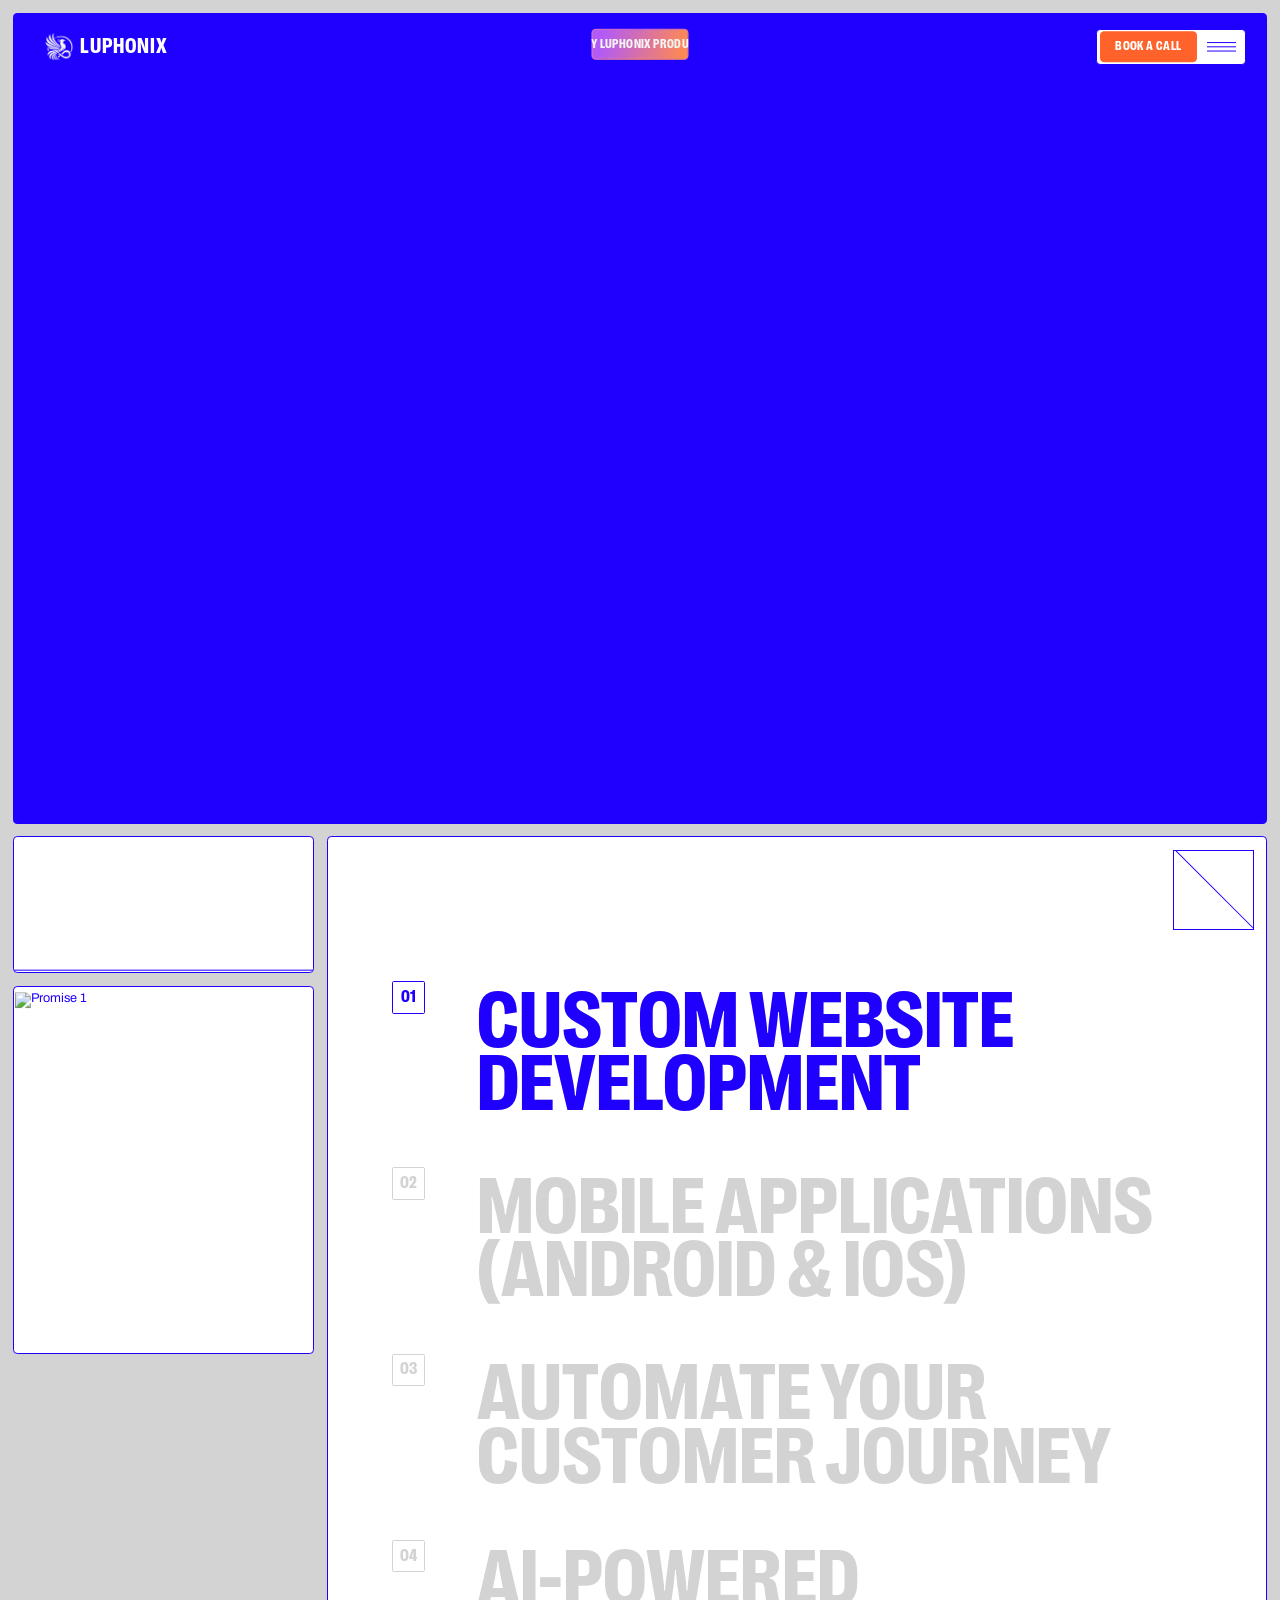
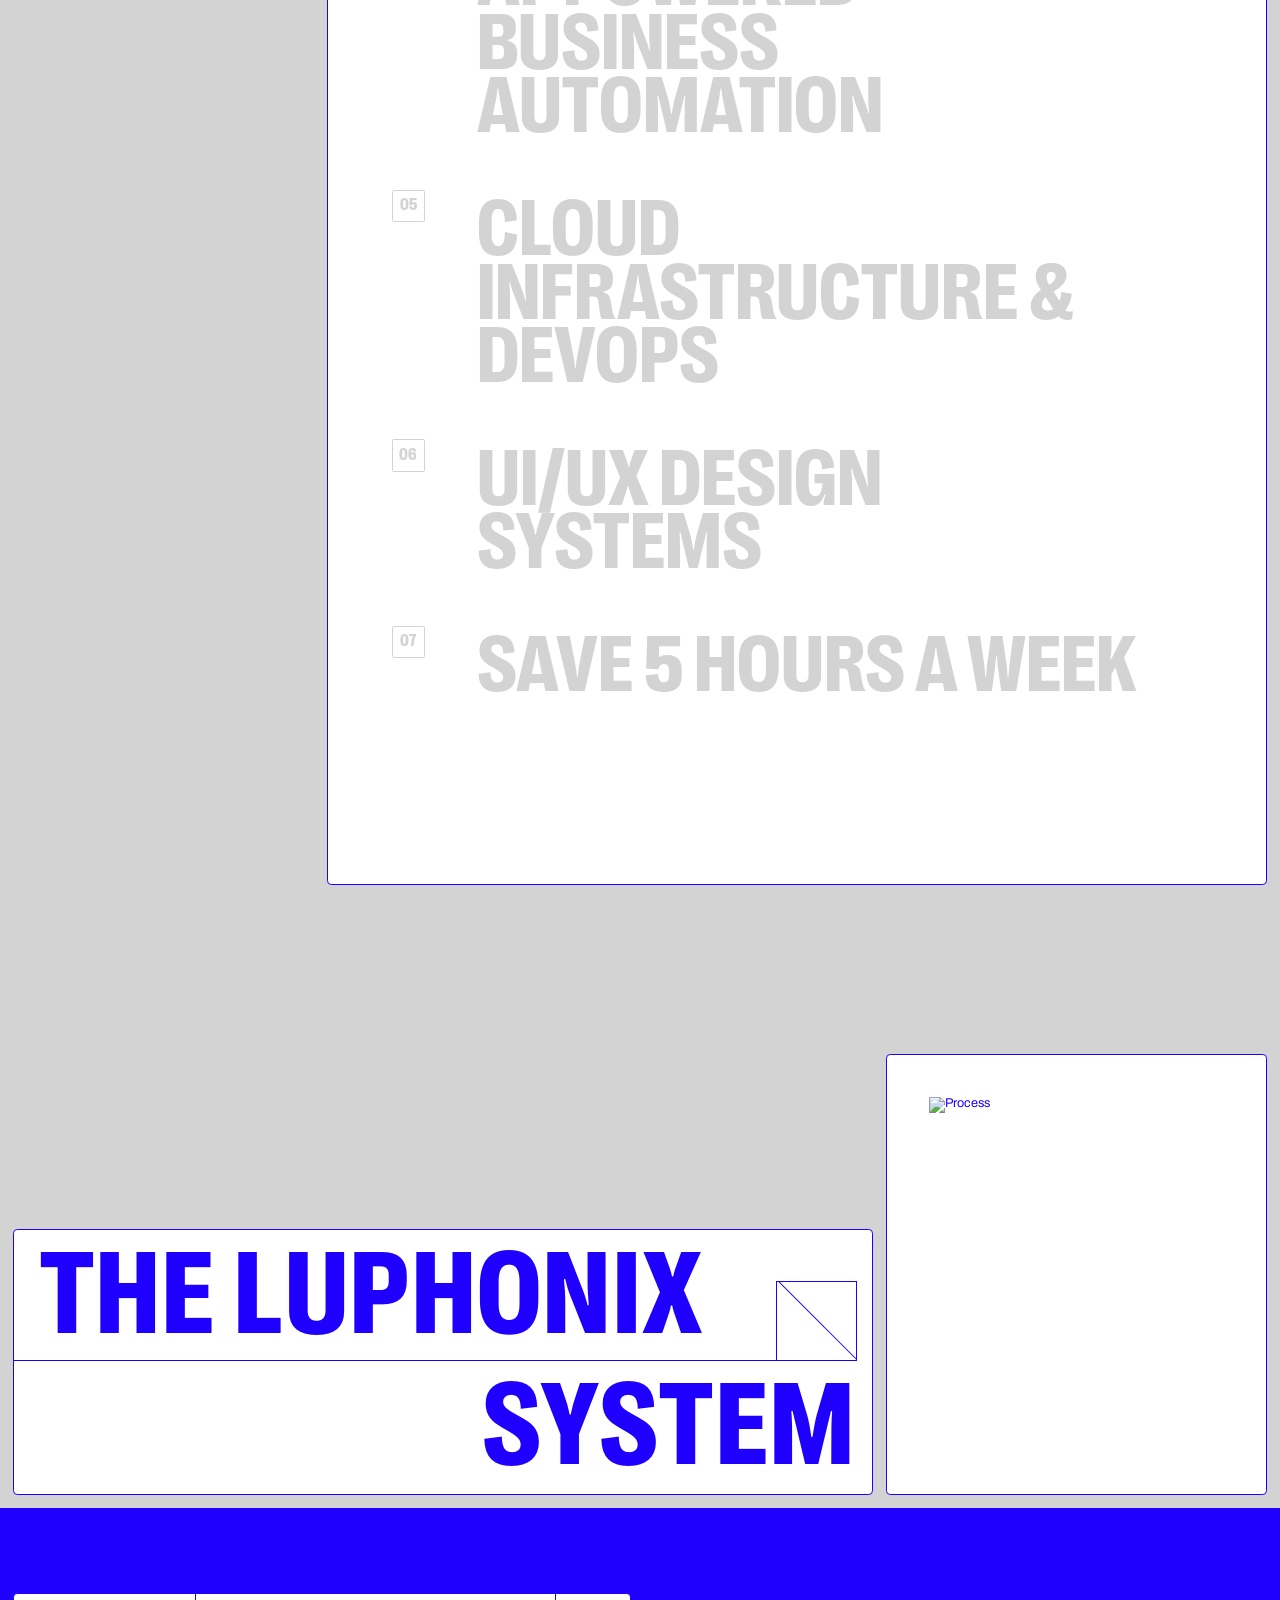
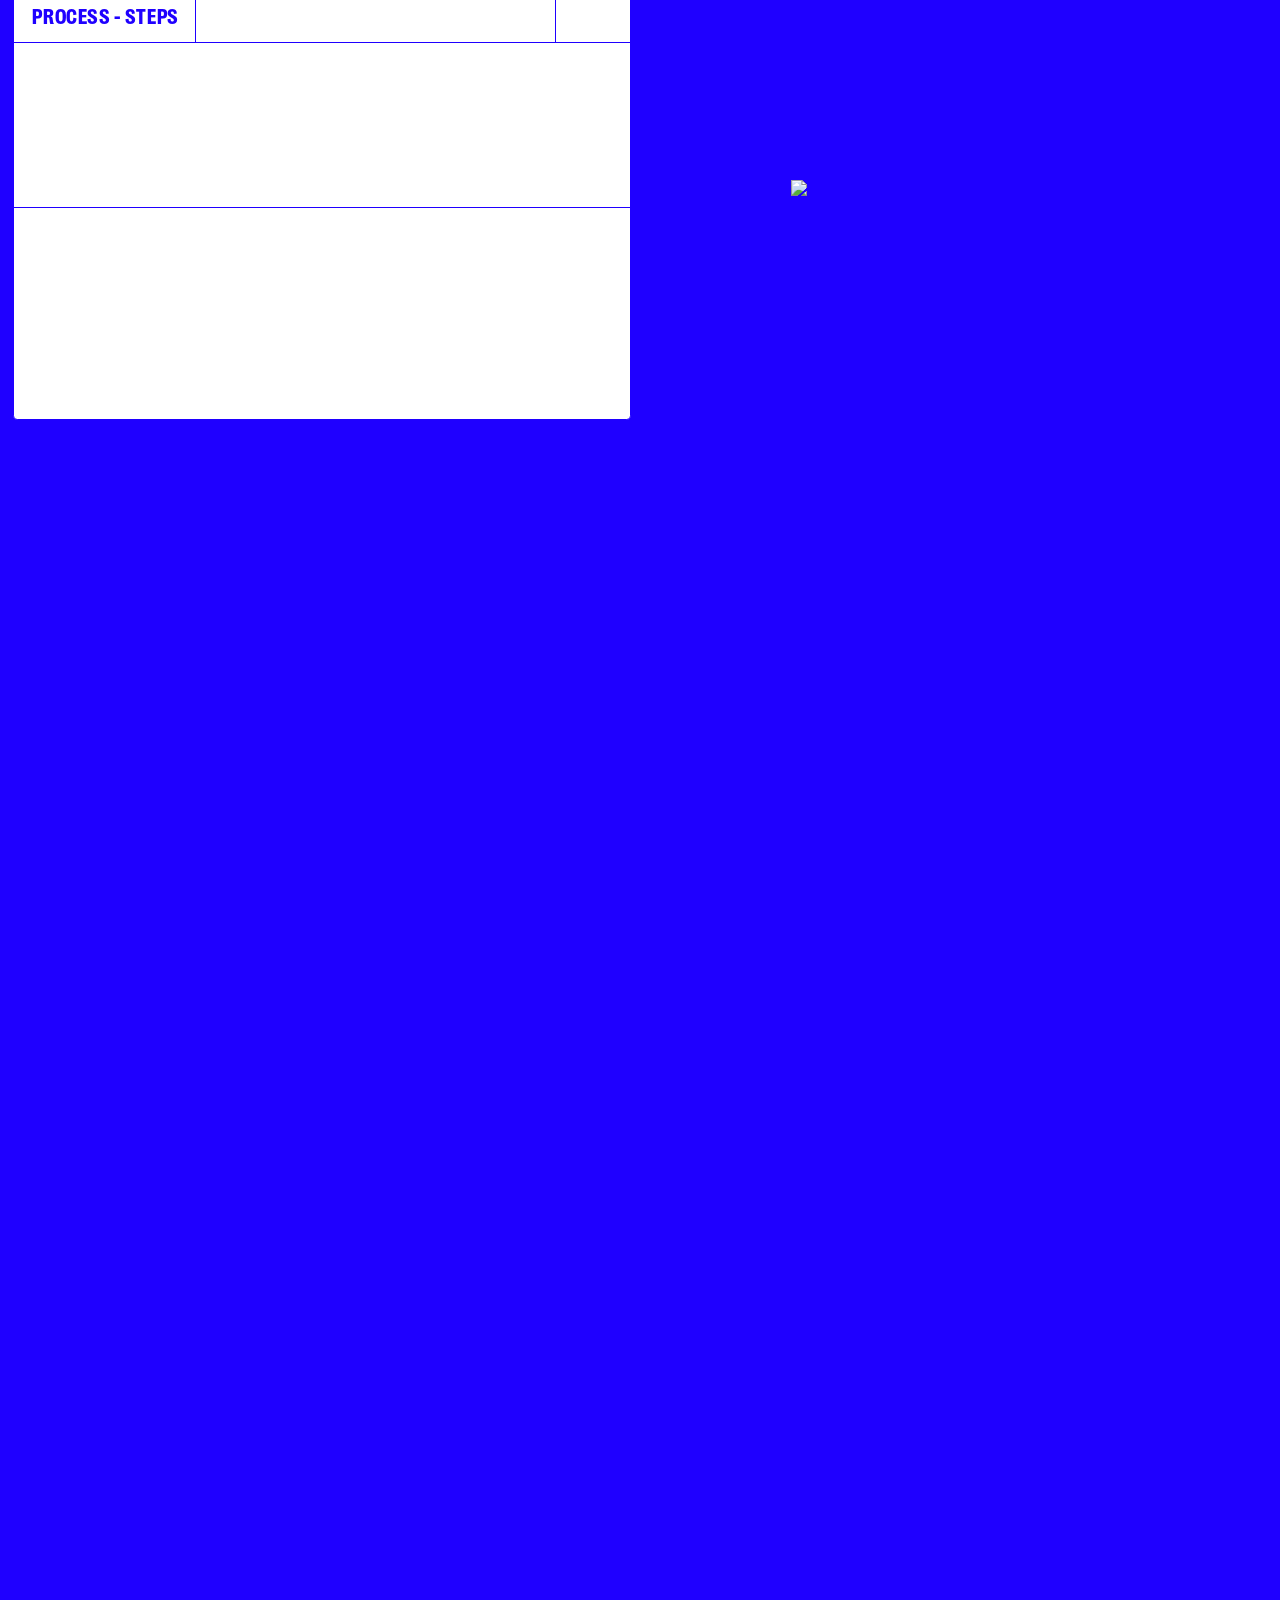
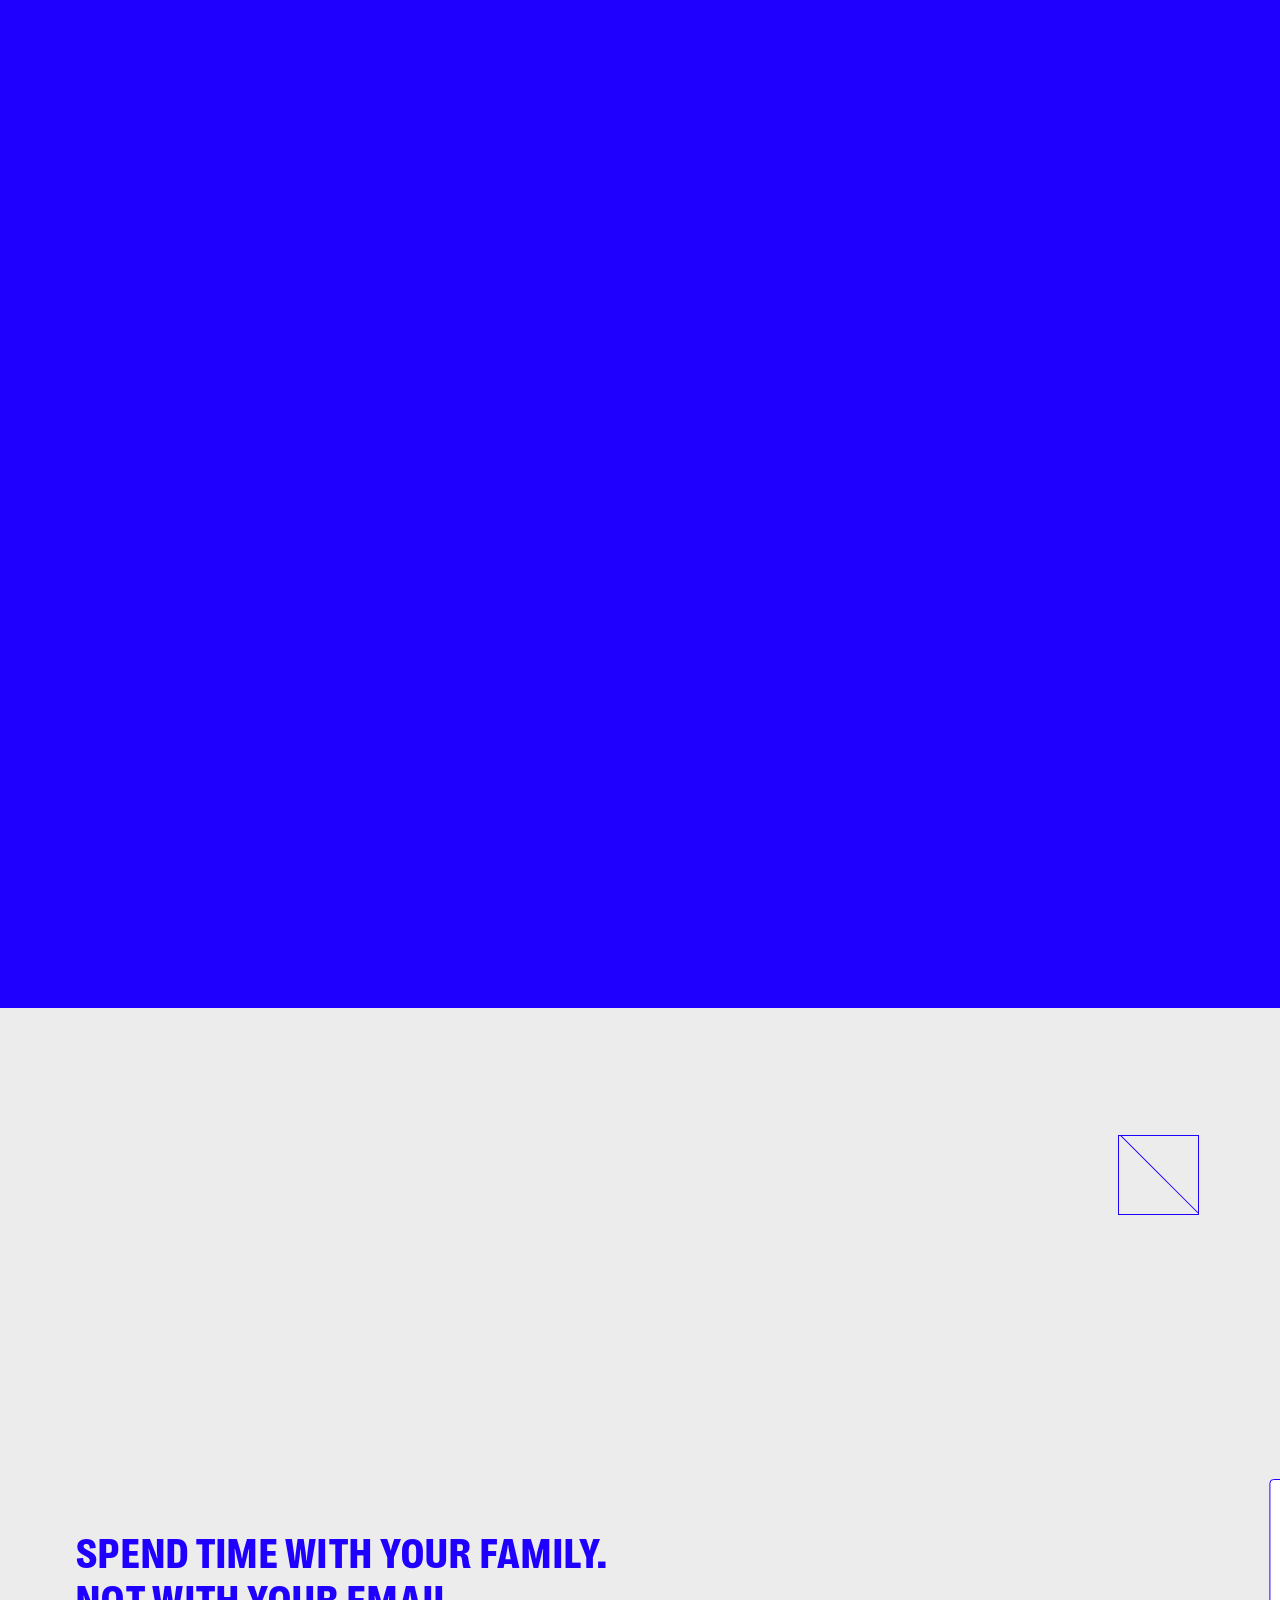
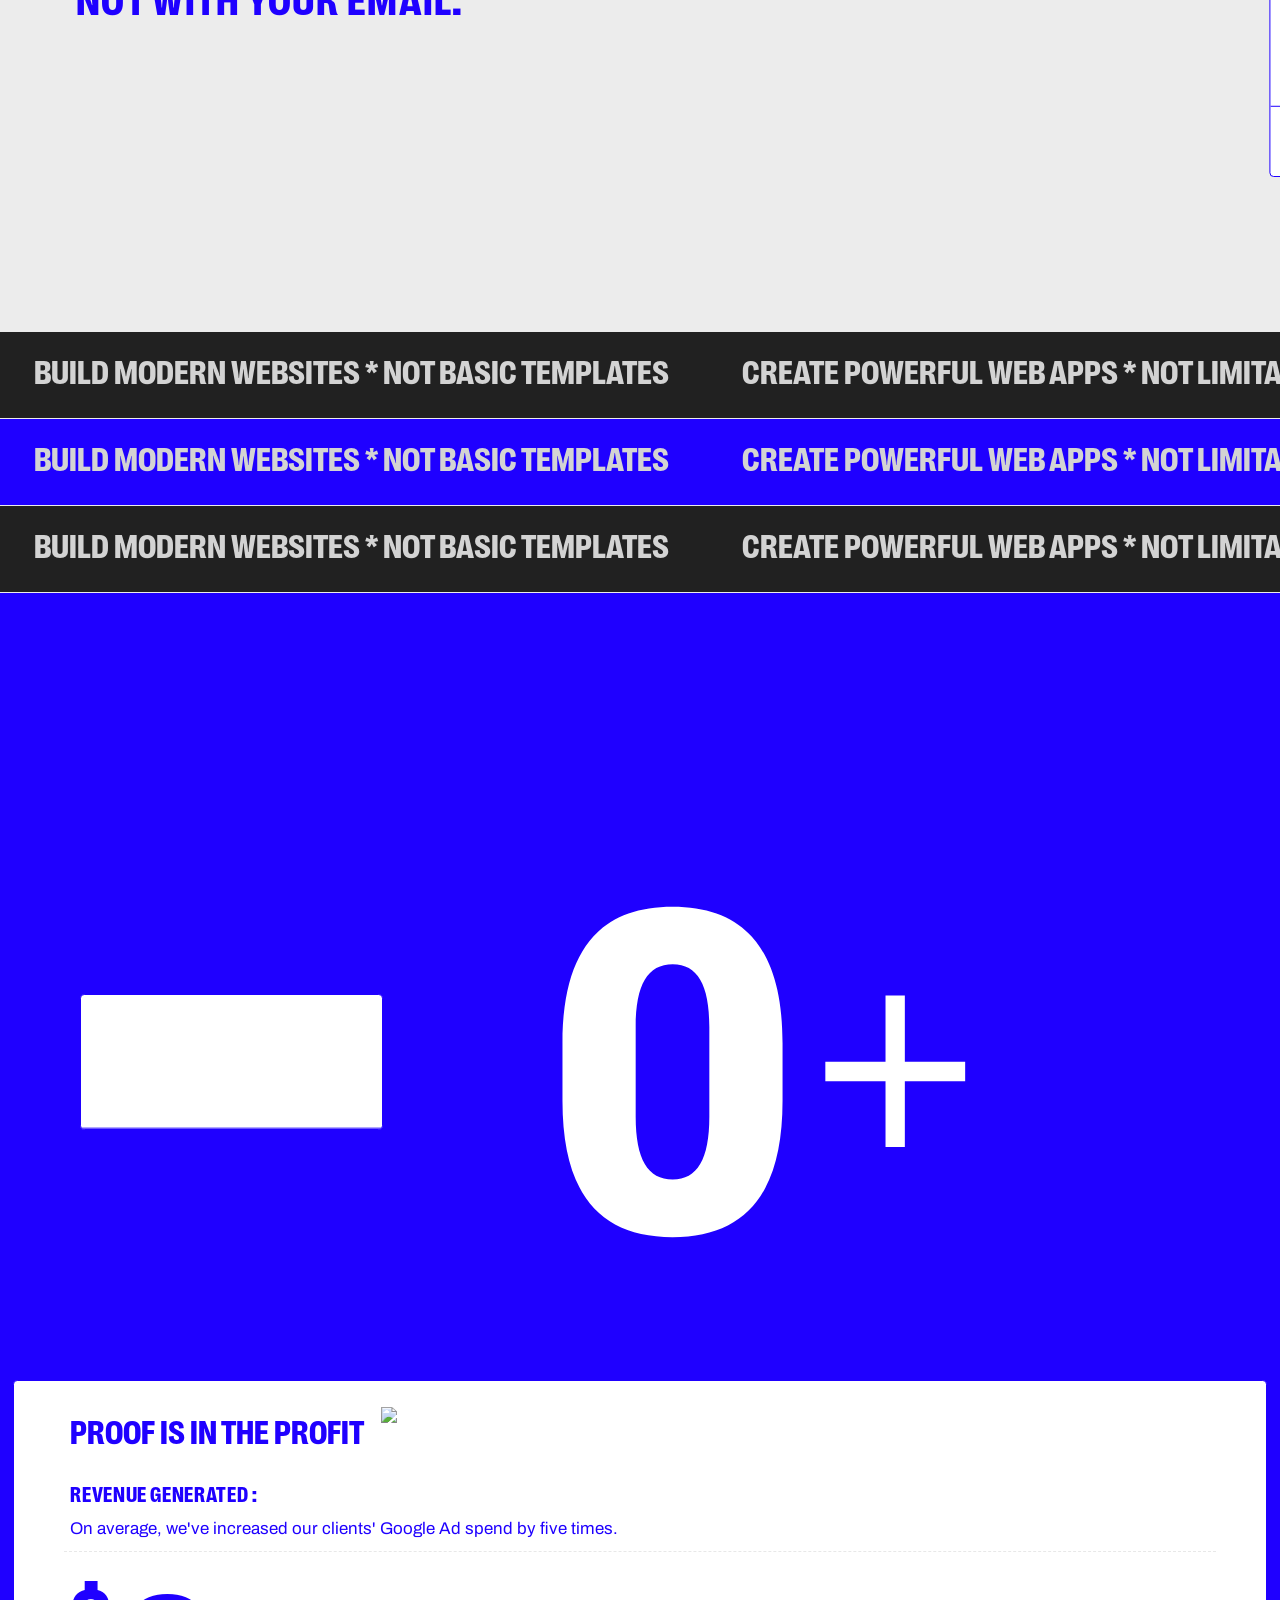
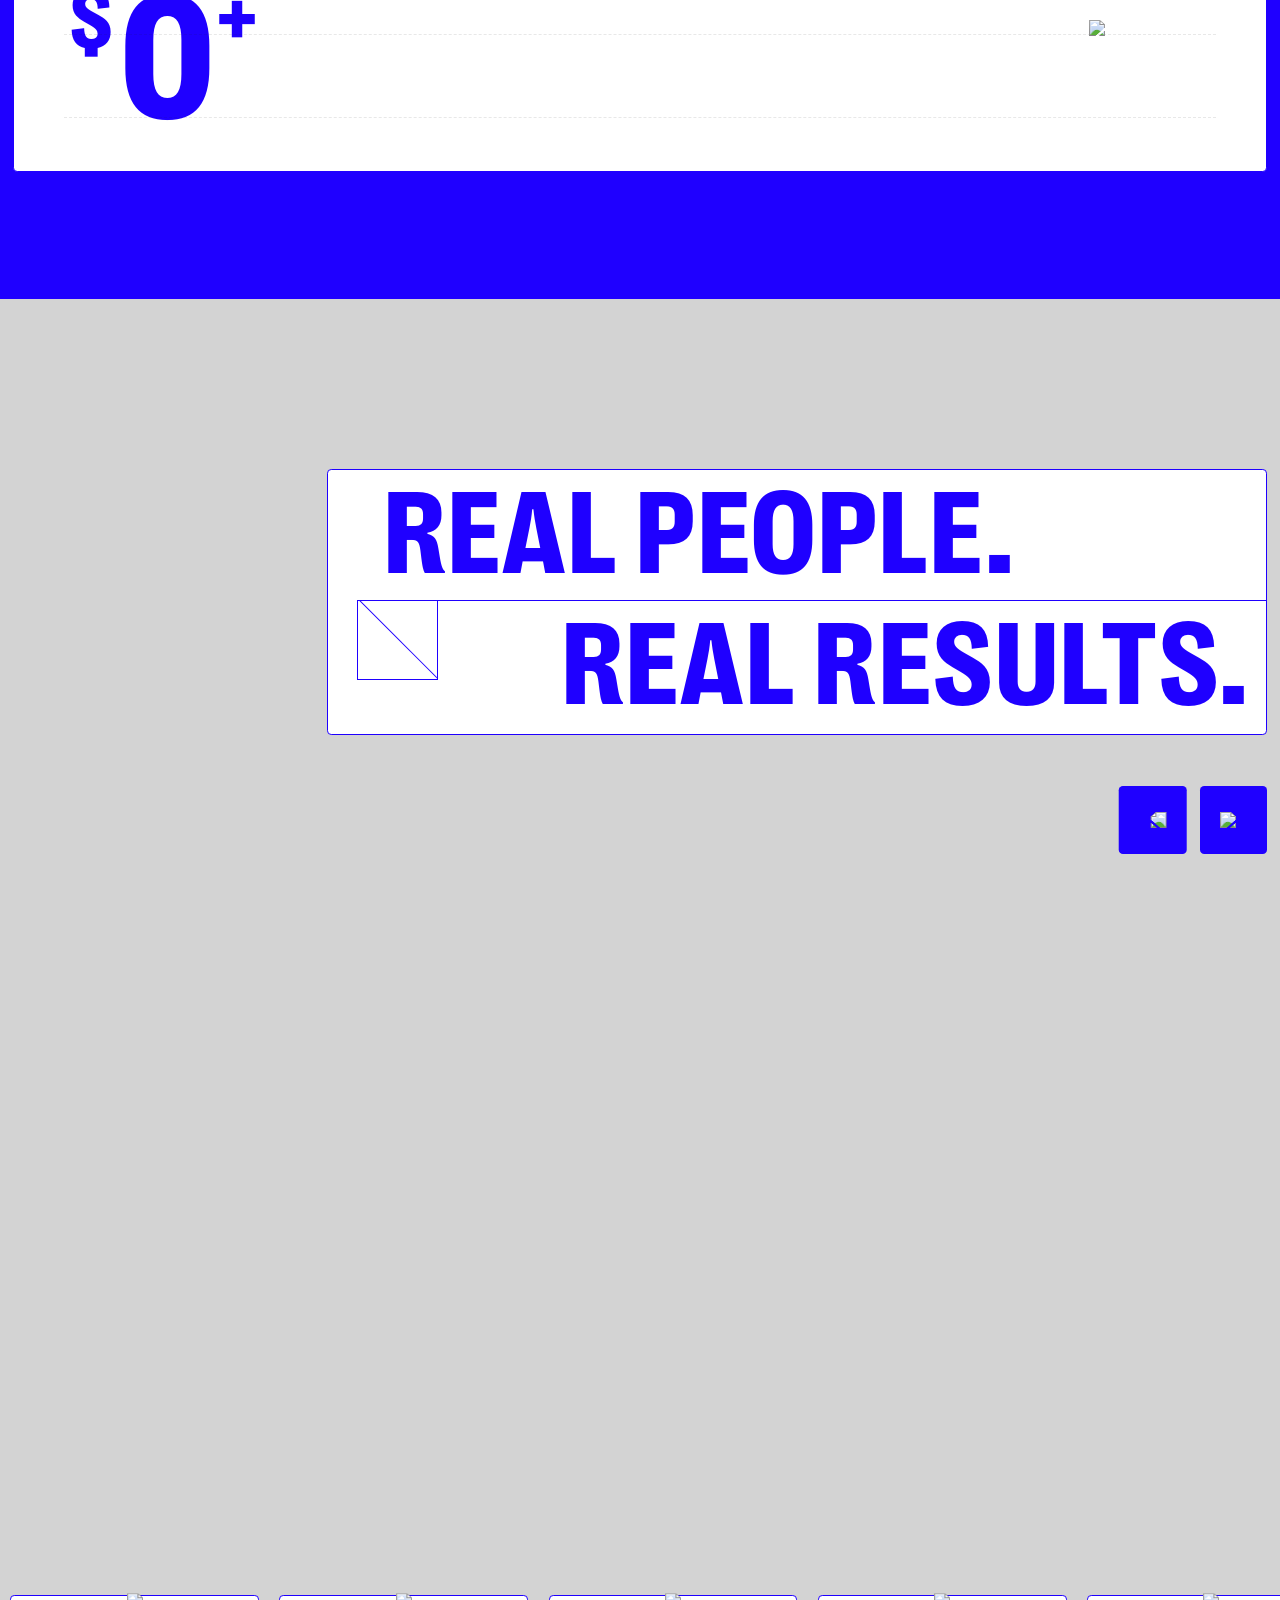
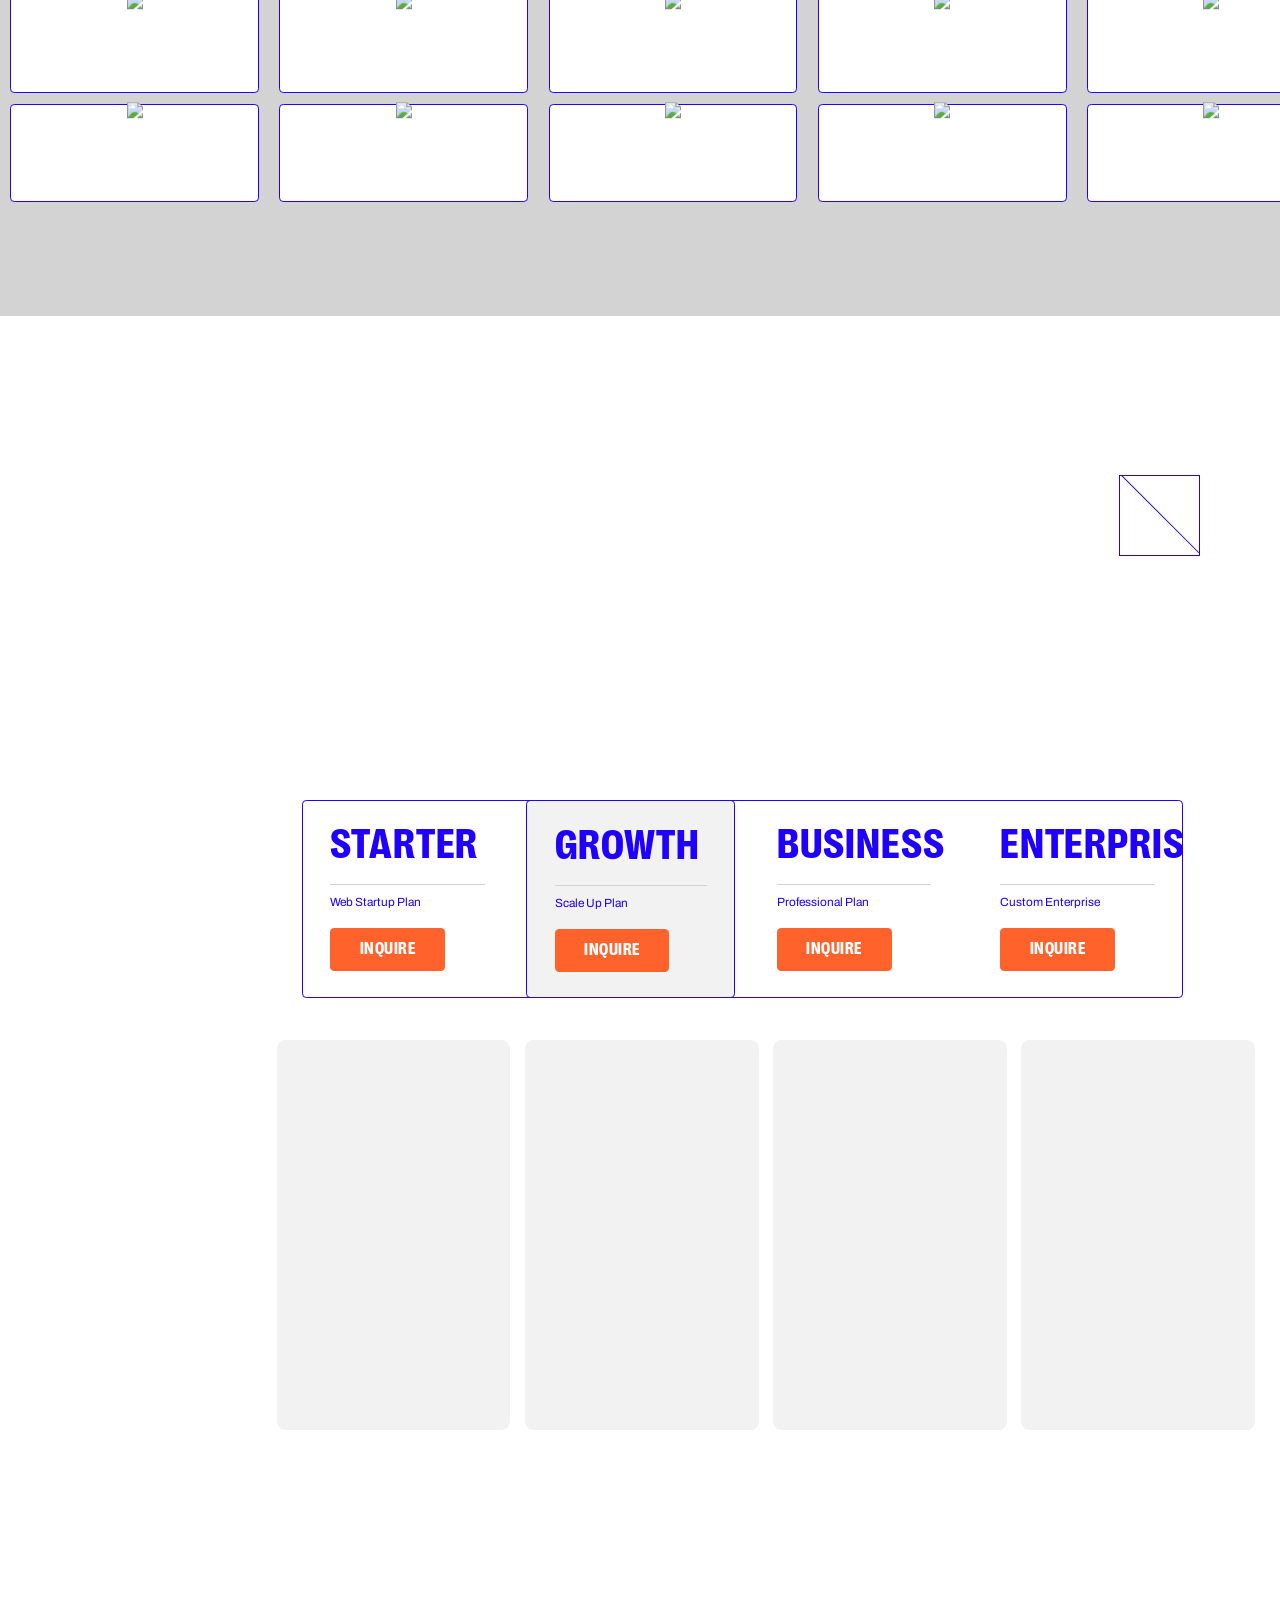
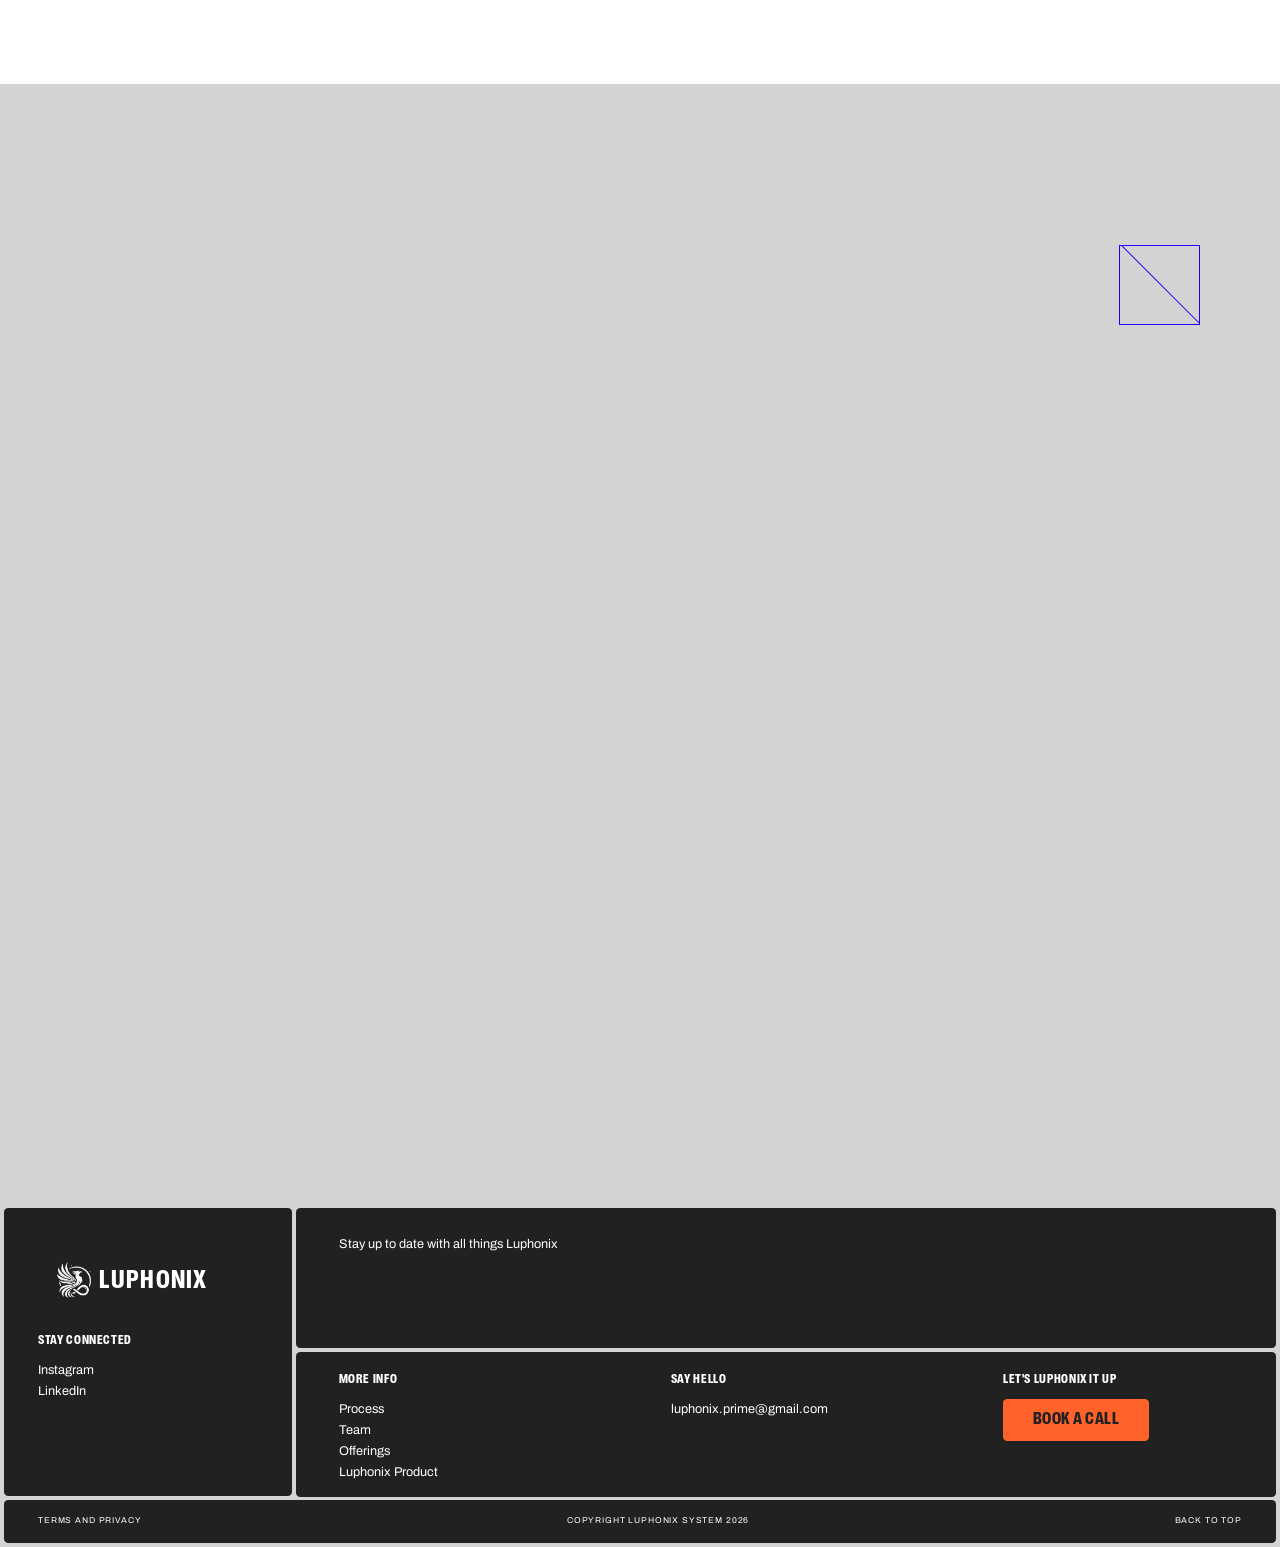
==== index.html @ af08c082 "feat: initialize project structure with core pages, assets, and styling" ====
<!doctype html>
    <html class="bg-grid " lang="en" lang="en" xml:lang="en" xmlns= "http://www.w3.org/1999/xhtml">
<head>

    
        
    



            



  <title>Luphonix - Transform Your Business With Next-Generation Technology | Luphonix</title>
  <meta name="description" content="Automate your marketing with our custom-built CRM systems for clinic owners. The easiest done-for-marketing solution.">

  
  <meta property="og:type" content="website">
  <meta property="og:title" content="Luphonix - Transform Your Business With Next-Generation Technology | Luphonix">
  <meta property="og:description" content="Automate your marketing with our custom-built CRM systems for clinic owners. The easiest done-for-marketing solution.">
  <meta property="og:url" content="https://luphonix.com/index.html">
  <meta property="og:site_name" content="Luphonix">

  
    
    
    <meta property="og:image" content="https://patch-system.transforms.svdcdn.com/production/Screenshot-2024-05-22-at-1.44.33-PM.png?w=1200&amp;h=627&amp;q=85&amp;fm=jpg&amp;fit=crop&amp;dm=1727707149&amp;s=a5a701bd5b53584c1eb2e0b7a4a9bc9f">
    <meta property="og:image:secure_url" content="https://patch-system.transforms.svdcdn.com/production/Screenshot-2024-05-22-at-1.44.33-PM.png?w=1200&amp;h=627&amp;q=85&amp;fm=jpg&amp;fit=crop&amp;dm=1727707149&amp;s=a5a701bd5b53584c1eb2e0b7a4a9bc9f">


  
  <meta name="twitter:site" content="">
  <meta name="twitter:card" content="summary_large_image">
  <meta name="twitter:title" content="Luphonix - Transform Your Business With Next-Generation Technology | Luphonix">
  <meta name="twitter:description" content="Automate your marketing with our custom-built CRM systems for clinic owners. The easiest done-for-marketing solution.">

  
    
    
    <meta name="twitter:image" content="https://patch-system.transforms.svdcdn.com/production/Screenshot-2024-05-22-at-1.44.33-PM.png?w=1200&amp;h=1200&amp;q=85&amp;fm=jpg&amp;fit=crop&amp;dm=1727707149&amp;s=b97983d23c1685536a2b9d74957be0c3">
    <meta name="twitter:image:width" content="600">
    <meta name="twitter:image:height" content="600">

      
    
    <meta charset="utf-8">
    <meta http-equiv="x-ua-compatible" content="ie=edge">
        <meta name="viewport" content="width=device-width, initial-scale=1, user-scalable=no">

    <meta name="mobile-web-app-capable" content="yes">

    <meta name="google" content="notranslate">

    <link rel="preload" href="script.js" as="script">
    <link rel="preload" href="style.css" as="style">



     
    
<link type="image/png" href="https://patch-system.transforms.svdcdn.com/production/favicon.png?w=48&amp;h=48&amp;q=100&amp;fm=png&amp;fit=crop&amp;dm=1727707153&amp;s=8b1e73c9df56fa718ed1a114ec0cb785" rel="icon" sizes="48x48">
<link type="image/png" href="https://patch-system.transforms.svdcdn.com/production/favicon.png?w=32&amp;h=32&amp;q=100&amp;fm=png&amp;fit=crop&amp;dm=1727707153&amp;s=fcfebbe00e4380bf50d7128fd5856c62" rel="icon" sizes="32x32">
<link type="image/png" href="https://patch-system.transforms.svdcdn.com/production/favicon.png?w=16&amp;h=16&amp;q=100&amp;fm=png&amp;fit=crop&amp;dm=1727707153&amp;s=84f85126a7405c6921888be42cc75147" rel="icon" sizes="16x16">


    <link rel="stylesheet" type="text/css" href="style.css">
    
    <link rel="preconnect" href="https://fonts.googleapis.com">
    <link rel="preconnect" href="https://fonts.gstatic.com" crossorigin>
    <link href="https://fonts.googleapis.com/css2?family=Archivo:wght@100..900&display=swap" rel="stylesheet">
  
    
                        
</head>
<body>

  

  <div id="top"></div>
  <div id="container">
    

<nav class="nav" id="nav" data-show-dropdown="">

  <div class="nav__overlay" id="nav-overlay"></div>

  <div class="nav__bar" id="nav-bar">
    <div class="nav__barBg"></div>
    <a class="nav__logo" href="index.html" style="font-family: 'PP Right', sans-serif; font-size: 2.5rem; font-weight: bold; color: inherit; text-decoration: none; text-transform: uppercase; letter-spacing: 0.05em; display: inline-flex; align-items: center;"><img src="logo (6).png" alt="Luphonix Logo" style="height: 3.5rem; margin-right: 0.75rem; object-fit: contain;"/>Luphonix</a>
    <a class="nav__aiLogo" href="ai.html" style="font-family: 'PP Right', sans-serif; font-size: 2.5rem; font-weight: bold; color: inherit; text-decoration: none; text-transform: uppercase; letter-spacing: 0.05em; display: inline-flex; align-items: center;"><img src="logo (6).png" alt="Luphonix Logo" style="height: 3.5rem; margin-right: 0.75rem; object-fit: contain;"/>Luphonix Product</a>
    
    
        <a href="contact.html" class="button nav__ctaButton" >
        <span class="button__inner">Book a Call</span>
        <span class="button__inner">Book a Call</span>
    </a>

        <a href="contact.html" class="button nav__ctaButton nav__ctaButton--ai" >
        <span class="button__inner">Book a Demo</span>
        <span class="button__inner">Book a Demo</span>
    </a>

    
    <span class="nav__toggle" id="nav-toggle">
      <span></span>
      <span></span>
      <span></span>
    </span>
    
  </div>

        <div class="nav__pageToggle is-visible is-cta" id="nav-page-toggle">
                <a href="ai.html" class="button nav__pageCta nav__ctaButton button--ai" >
        <span class="button__inner">Try Luphonix Product</span>
        <span class="button__inner">Try Luphonix Product</span>
    </a>

    </div>
    

  <div class="nav__menuBg"></div>

  <div class="nav__menu">

    <span class="nav__linksHeader">Home</span>
    <div class="nav__menuLinks">
              <a href="index.html#top" class="nav__menuLink"><span>What we do</span></a>
              <a href="index.html#process" class="nav__menuLink"><span>Process</span></a>
              <a href="index.html#case-studies" class="nav__menuLink"><span>Case Studies</span></a>
              <a href="index.html#offerings" class="nav__menuLink"><span>Services</span></a>
          </div>

    <span class="nav__linksHeader">See more</span>
    <div class="nav__extraLinks">
              <a href="why-luphonix.html" class="nav__extraLink"><span>Why Luphonix?</span></a>
              <a href="ai.html" class="nav__extraLink"><span>Luphonix Product</span></a>
              <a href="freebies.html" class="nav__extraLink"><span>Free Goodies</span></a>
              <a href="contact.html" class="nav__extraLink"><span>Get in Touch</span></a>
          </div>

    <div class="nav__menuInfo">

      <span class="nav__menuHeader">Say Hello</span>
      <div><a href="mailto:luphonix.prime@gmail.com" class="nav__smallLink underlink">luphonix.prime@gmail.com</a></div>
      
      <span class="nav__menuHeader">Stay Connected</span>
                <div><a href="https://www.instagram.com/luphonix/" target="_blank" class="nav__smallLink underlink">Instagram</a></div>
                <div><a href="https://www.linkedin.com/in/jeremy-dupont-a54b915b/" target="_blank" class="nav__smallLink underlink">LinkedIn</a></div>
            
    </div>

    <div class="nav__bottom">
          <a href="contact.html" class="button " >
        <span class="button__inner">Inquire on Pricing</span>
        <span class="button__inner">Inquire on Pricing</span>
    </a>

    </div>

  </div>

</nav>
    <main id="main" class="">
    <script>     !function(f,b,e,v,n,t,s)     {if(f.fbq)return;n=f.fbq=function(){n.callMethod?     n.callMethod.apply(n,arguments):n.queue.push(arguments)};     if(!f._fbq)f._fbq=n;n.push=n;n.loaded=!0;n.version='2.0';     n.queue=[];t=b.createElement(e);t.async=!0;     t.src=v;s=b.getElementsByTagName(e)[0];     s.parentNode.insertBefore(t,s)}(window, document,'script',     'https://connect.facebook.net/en_US/fbevents.js');     fbq('init', 'YOUR_PIXEL_ID');     fbq('track', 'PageView');   </script>   <noscript>     <img height="1" width="1" style="display:none"          src="https://www.facebook.com/tr?id=YOUR_PIXEL_ID&ev=PageView&noscript=1"/>   </noscript>   <!-- End Facebook Pixel Code --> 

<!-- Meta Pixel Code -->
<script>
!function(f,b,e,v,n,t,s)
{if(f.fbq)return;n=f.fbq=function(){n.callMethod?
n.callMethod.apply(n,arguments):n.queue.push(arguments)};
if(!f._fbq)f._fbq=n;n.push=n;n.loaded=!0;n.version='2.0';
n.queue=[];t=b.createElement(e);t.async=!0;
t.src=v;s=b.getElementsByTagName(e)[0];
s.parentNode.insertBefore(t,s)}(window, document,'script',
'https://connect.facebook.net/en_US/fbevents.js');
fbq('init', '355289207619127');
fbq('track', 'PageView');
</script>
<noscript><img height="1" width="1" style="display:none"
src="https://www.facebook.com/tr?id=355289207619127&ev=PageView&noscript=1"
/></noscript>
<!-- End Meta Pixel Code -->
                    <div class="gridlock">
    

<section class="homeHeader scroll anima">

    <div class="homeHeader__inner">

        <div class="bg bg--blueGrid"></div>

                          <h1 class="h1 homeHeader__heading h-anim anima" data-spanner="h-word"><span class='h-line'>Build the Future  </span><span class='h-line'>with Technology</span></h1>
  
            
        <div class="homeHeader__mid">
            <div class="homeHeader__midLine">
                <div class="homeHeader__midLineInner">
                    <img src="https://thepatchsystem.com/images/icon-paper-m.svg" class="u-hideMobile"/>
                    <img src="https://thepatchsystem.com/images/icon-roll.svg" class="u-showMobile"/>
                    <span>              <span class="subheading subheading--small">Luphonix up your marketing</span>
  </span>
                    <img src="https://thepatchsystem.com/images/icon_m.svg" class="u-showMobile"/>
                </div>
            </div>

            <div class="homeHeader__image">
                                    <img src="https://patch-system.files.svdcdn.com/production/Patch_hero.gif?dm=1769613393" />
                                
            </div>

            <div class="homeHeader__midLine">
                <div class="homeHeader__midLineInner">
                    <span>              <span class="subheading subheading--small">Grow your business</span>
  </span>
                    <img src="https://thepatchsystem.com/images/icon-venn.svg"/>
                </div>
            </div>
        </div>

        <div class="homeHeader__bottom">
            <div><img src="https://thepatchsystem.com/images/icon-bucket-p.svg"/></div>
            <div>      <p class="body ">Automate your marketing with our done for you lead and revenue generation</p>
  </div>
            <div><img src="https://thepatchsystem.com/images/arrow-thin-blue.svg"/></div>
                    </div>
            



    </div>

</section>    

<section class="promise nav-blue">

    <div class="grid">

        <div class="col scroll">
            <div class="block sectionBlock anima">
                <div class="sectionBlock__top">
                    <span>              <span class="subheading ">The Luphonix Promise</span>
  </span>
                    <div class="sectionBlock__icon">
                        <img src="https://thepatchsystem.com/images/icon-smiley.svg"/>
                    </div>
                </div>
                <div class="sectionBlock__bottom">
                          <p class="body ">Never worry about having enough customers. We got you covered.</p>
  
                </div>
            </div>
            <div class="block" id="promise-images">
                                    <div class="promise__image  active ">
                                    
    
                                                
    
    
    
                
    
                                
    <picture>
                        <source srcset="https://patch-system.transforms.svdcdn.com/production/promise_1.png?w=355&amp;q=85&amp;auto=format&amp;fit=crop&amp;dm=1727707158&amp;s=3b388f12fe44ba80d62d09a73a5b6ed2 1x, https://patch-system.transforms.svdcdn.com/production/promise_1.png?w=710&amp;q=85&amp;auto=format&amp;fit=crop&amp;dm=1727707158&amp;s=f50acdd93bfd0051ddcd1a6d77c00e43 2x" media="(max-width: 800px)" />
                        <source srcset="https://patch-system.transforms.svdcdn.com/production/promise_1.png?w=355&amp;q=85&amp;auto=format&amp;fit=crop&amp;dm=1727707158&amp;s=3b388f12fe44ba80d62d09a73a5b6ed2 1x, https://patch-system.transforms.svdcdn.com/production/promise_1.png?w=710&amp;q=85&amp;auto=format&amp;fit=crop&amp;dm=1727707158&amp;s=f50acdd93bfd0051ddcd1a6d77c00e43 2x" media="(min-width: 800px)" />
            <img
        src="https://patch-system.transforms.svdcdn.com/production/promise_1.png?w=355&amp;q=85&amp;auto=format&amp;fit=crop&amp;dm=1727707158&amp;s=3b388f12fe44ba80d62d09a73a5b6ed2"
        class="img "
        alt="Promise 1"
        
      />
    </picture>

  

    

                    </div>
                                    <div class="promise__image ">
                                    
    
                                                
    
    
    
                
    
                                
    <picture>
                        <source srcset="https://patch-system.transforms.svdcdn.com/production/promise_2.png?w=355&amp;q=85&amp;auto=format&amp;fit=crop&amp;dm=1727707158&amp;s=cc57255486d76052e7d8ac31b482ef5a 1x, https://patch-system.transforms.svdcdn.com/production/promise_2.png?w=710&amp;q=85&amp;auto=format&amp;fit=crop&amp;dm=1727707158&amp;s=9d5f237b6784fdbb7c5ac82d747afc9b 2x" media="(max-width: 800px)" />
                        <source srcset="https://patch-system.transforms.svdcdn.com/production/promise_2.png?w=355&amp;q=85&amp;auto=format&amp;fit=crop&amp;dm=1727707158&amp;s=cc57255486d76052e7d8ac31b482ef5a 1x, https://patch-system.transforms.svdcdn.com/production/promise_2.png?w=710&amp;q=85&amp;auto=format&amp;fit=crop&amp;dm=1727707158&amp;s=9d5f237b6784fdbb7c5ac82d747afc9b 2x" media="(min-width: 800px)" />
            <img
        src="https://patch-system.transforms.svdcdn.com/production/promise_2.png?w=355&amp;q=85&amp;auto=format&amp;fit=crop&amp;dm=1727707158&amp;s=cc57255486d76052e7d8ac31b482ef5a"
        class="img "
        alt="Promise 2"
        
      />
    </picture>

  

    

                    </div>
                                    <div class="promise__image ">
                                    
    
                                                
    
    
    
                
    
                                
    <picture>
                        <source srcset="https://patch-system.transforms.svdcdn.com/production/promise_3.png?w=355&amp;q=85&amp;auto=format&amp;fit=crop&amp;dm=1727707158&amp;s=fefe74cfceeb309afd6baf5335655bce 1x, https://patch-system.transforms.svdcdn.com/production/promise_3.png?w=710&amp;q=85&amp;auto=format&amp;fit=crop&amp;dm=1727707158&amp;s=2a539b844841890f5fc5d3378344861a 2x" media="(max-width: 800px)" />
                        <source srcset="https://patch-system.transforms.svdcdn.com/production/promise_3.png?w=355&amp;q=85&amp;auto=format&amp;fit=crop&amp;dm=1727707158&amp;s=fefe74cfceeb309afd6baf5335655bce 1x, https://patch-system.transforms.svdcdn.com/production/promise_3.png?w=710&amp;q=85&amp;auto=format&amp;fit=crop&amp;dm=1727707158&amp;s=2a539b844841890f5fc5d3378344861a 2x" media="(min-width: 800px)" />
            <img
        src="https://patch-system.transforms.svdcdn.com/production/promise_3.png?w=355&amp;q=85&amp;auto=format&amp;fit=crop&amp;dm=1727707158&amp;s=fefe74cfceeb309afd6baf5335655bce"
        class="img "
        alt="Promise 3"
        
      />
    </picture>

  

    

                    </div>
                                    <div class="promise__image ">
                                    
    
                                                
    
    
    
                
    
                                
    <picture>
                        <source srcset="https://patch-system.transforms.svdcdn.com/production/promise_4.png?w=355&amp;q=85&amp;auto=format&amp;fit=crop&amp;dm=1727707158&amp;s=a006eb9b485e191be7401fa8bbf25884 1x, https://patch-system.transforms.svdcdn.com/production/promise_4.png?w=710&amp;q=85&amp;auto=format&amp;fit=crop&amp;dm=1727707158&amp;s=b2a5856b7e4578d45bbd47decbbccc53 2x" media="(max-width: 800px)" />
                        <source srcset="https://patch-system.transforms.svdcdn.com/production/promise_4.png?w=355&amp;q=85&amp;auto=format&amp;fit=crop&amp;dm=1727707158&amp;s=a006eb9b485e191be7401fa8bbf25884 1x, https://patch-system.transforms.svdcdn.com/production/promise_4.png?w=710&amp;q=85&amp;auto=format&amp;fit=crop&amp;dm=1727707158&amp;s=b2a5856b7e4578d45bbd47decbbccc53 2x" media="(min-width: 800px)" />
            <img
        src="https://patch-system.transforms.svdcdn.com/production/promise_4.png?w=355&amp;q=85&amp;auto=format&amp;fit=crop&amp;dm=1727707158&amp;s=a006eb9b485e191be7401fa8bbf25884"
        class="img "
        alt="Promise 4"
        
      />
    </picture>

  

    

                    </div>
                                    <div class="promise__image ">
                                    
    
                                                
    
    
    
                
    
                                
    <picture>
                        <source srcset="https://patch-system.transforms.svdcdn.com/production/promise_5.png?w=355&amp;q=85&amp;auto=format&amp;fit=crop&amp;dm=1727707158&amp;s=bb0f39148a94e3b790639420b81f40c8 1x, https://patch-system.transforms.svdcdn.com/production/promise_5.png?w=710&amp;q=85&amp;auto=format&amp;fit=crop&amp;dm=1727707158&amp;s=36fa6ad6725ef56c3975e75cdabd0536 2x" media="(max-width: 800px)" />
                        <source srcset="https://patch-system.transforms.svdcdn.com/production/promise_5.png?w=355&amp;q=85&amp;auto=format&amp;fit=crop&amp;dm=1727707158&amp;s=bb0f39148a94e3b790639420b81f40c8 1x, https://patch-system.transforms.svdcdn.com/production/promise_5.png?w=710&amp;q=85&amp;auto=format&amp;fit=crop&amp;dm=1727707158&amp;s=36fa6ad6725ef56c3975e75cdabd0536 2x" media="(min-width: 800px)" />
            <img
        src="https://patch-system.transforms.svdcdn.com/production/promise_5.png?w=355&amp;q=85&amp;auto=format&amp;fit=crop&amp;dm=1727707158&amp;s=bb0f39148a94e3b790639420b81f40c8"
        class="img "
        alt="Promise 5"
        
      />
    </picture>

  

    

                    </div>
                                    <div class="promise__image ">
                                    
    
                                                
    
    
    
                
    
                                
    <picture>
                        <source srcset="https://patch-system.transforms.svdcdn.com/production/promise_6.png?w=355&amp;q=85&amp;auto=format&amp;fit=crop&amp;dm=1727707158&amp;s=0cd9f656e6758155e333fd5284a77249 1x, https://patch-system.transforms.svdcdn.com/production/promise_6.png?w=710&amp;q=85&amp;auto=format&amp;fit=crop&amp;dm=1727707158&amp;s=4869923f262aa08cf4077615cc374d03 2x" media="(max-width: 800px)" />
                        <source srcset="https://patch-system.transforms.svdcdn.com/production/promise_6.png?w=355&amp;q=85&amp;auto=format&amp;fit=crop&amp;dm=1727707158&amp;s=0cd9f656e6758155e333fd5284a77249 1x, https://patch-system.transforms.svdcdn.com/production/promise_6.png?w=710&amp;q=85&amp;auto=format&amp;fit=crop&amp;dm=1727707158&amp;s=4869923f262aa08cf4077615cc374d03 2x" media="(min-width: 800px)" />
            <img
        src="https://patch-system.transforms.svdcdn.com/production/promise_6.png?w=355&amp;q=85&amp;auto=format&amp;fit=crop&amp;dm=1727707158&amp;s=0cd9f656e6758155e333fd5284a77249"
        class="img "
        alt="Promise 6"
        
      />
    </picture>

  

    

                    </div>
                                    <div class="promise__image ">
                                    
    
                                                
    
    
    
                
    
                                
    <picture>
                        <source srcset="https://patch-system.transforms.svdcdn.com/production/promise_7.png?w=355&amp;q=85&amp;auto=format&amp;fit=crop&amp;dm=1727707159&amp;s=1c6a930c2b4f644fb22d247a03f406ca 1x, https://patch-system.transforms.svdcdn.com/production/promise_7.png?w=710&amp;q=85&amp;auto=format&amp;fit=crop&amp;dm=1727707159&amp;s=3ac489c0f632fa0b06d97396748ea90e 2x" media="(max-width: 800px)" />
                        <source srcset="https://patch-system.transforms.svdcdn.com/production/promise_7.png?w=355&amp;q=85&amp;auto=format&amp;fit=crop&amp;dm=1727707159&amp;s=1c6a930c2b4f644fb22d247a03f406ca 1x, https://patch-system.transforms.svdcdn.com/production/promise_7.png?w=710&amp;q=85&amp;auto=format&amp;fit=crop&amp;dm=1727707159&amp;s=3ac489c0f632fa0b06d97396748ea90e 2x" media="(min-width: 800px)" />
            <img
        src="https://patch-system.transforms.svdcdn.com/production/promise_7.png?w=355&amp;q=85&amp;auto=format&amp;fit=crop&amp;dm=1727707159&amp;s=1c6a930c2b4f644fb22d247a03f406ca"
        class="img "
        alt="Promise 7"
        
      />
    </picture>

  

    

                    </div>
                            </div>
            <div class="sectionCounter anima u-showMobile"></div>
        </div>

        <div class="col scroll">
            <div class="block" id="promise-texts" data-scroll-active-group data-scroll-active-secondary="#promise-images">
                <div class="sectionCounter anima u-hideMobile"></div>

                                    <div class="contentBlock promise-block  active " data-scroll-active-item>
                        <span>Custom Website Development<span data-text="Custom Website Development"></span></span>
                        <div class="promise__mobImage">
                                        
    
                                                
    
    
    
                
    
                                
    <picture>
                        <source srcset="https://patch-system.transforms.svdcdn.com/production/promise_1.png?w=200&amp;q=85&amp;auto=format&amp;fit=crop&amp;dm=1727707158&amp;s=bbf3542197597f5741fee15a6cc8cad4 1x, https://patch-system.transforms.svdcdn.com/production/promise_1.png?w=400&amp;q=85&amp;auto=format&amp;fit=crop&amp;dm=1727707158&amp;s=2016f7c01aa17a72ebb31c8b2eb248e7 2x" media="(max-width: 800px)" />
                        <source srcset="https://patch-system.transforms.svdcdn.com/production/promise_1.png?w=200&amp;q=85&amp;auto=format&amp;fit=crop&amp;dm=1727707158&amp;s=bbf3542197597f5741fee15a6cc8cad4 1x, https://patch-system.transforms.svdcdn.com/production/promise_1.png?w=400&amp;q=85&amp;auto=format&amp;fit=crop&amp;dm=1727707158&amp;s=2016f7c01aa17a72ebb31c8b2eb248e7 2x" media="(min-width: 800px)" />
            <img
        src="https://patch-system.transforms.svdcdn.com/production/promise_1.png?w=200&amp;q=85&amp;auto=format&amp;fit=crop&amp;dm=1727707158&amp;s=bbf3542197597f5741fee15a6cc8cad4"
        class="img "
        alt="Promise 1"
        
      />
    </picture>

  

    

                        </div>
                    </div>
                                    <div class="contentBlock promise-block " data-scroll-active-item>
                        <span>Mobile Applications (Android & iOS) <span data-text="Mobile Applications (Android & iOS)"></span></span>
                        <div class="promise__mobImage">
                                        
    
                                                
    
    
    
                
    
                                
    <picture>
                        <source srcset="https://patch-system.transforms.svdcdn.com/production/promise_2.png?w=200&amp;q=85&amp;auto=format&amp;fit=crop&amp;dm=1727707158&amp;s=f5fc0b144820424d3ffa040002d75557 1x, https://patch-system.transforms.svdcdn.com/production/promise_2.png?w=400&amp;q=85&amp;auto=format&amp;fit=crop&amp;dm=1727707158&amp;s=f18bd9dccb6cd2ddd2cf111d800fda54 2x" media="(max-width: 800px)" />
                        <source srcset="https://patch-system.transforms.svdcdn.com/production/promise_2.png?w=200&amp;q=85&amp;auto=format&amp;fit=crop&amp;dm=1727707158&amp;s=f5fc0b144820424d3ffa040002d75557 1x, https://patch-system.transforms.svdcdn.com/production/promise_2.png?w=400&amp;q=85&amp;auto=format&amp;fit=crop&amp;dm=1727707158&amp;s=f18bd9dccb6cd2ddd2cf111d800fda54 2x" media="(min-width: 800px)" />
            <img
        src="https://patch-system.transforms.svdcdn.com/production/promise_2.png?w=200&amp;q=85&amp;auto=format&amp;fit=crop&amp;dm=1727707158&amp;s=f5fc0b144820424d3ffa040002d75557"
        class="img "
        alt="Promise 2"
        
      />
    </picture>

  

    

                        </div>
                    </div>
                                    <div class="contentBlock promise-block " data-scroll-active-item>
                        <span>Automate your customer journey <span data-text="Automate your customer journey"></span></span>
                        <div class="promise__mobImage">
                                        
    
                                                
    
    
    
                
    
                                
    <picture>
                        <source srcset="https://patch-system.transforms.svdcdn.com/production/promise_3.png?w=200&amp;q=85&amp;auto=format&amp;fit=crop&amp;dm=1727707158&amp;s=48e2d1b48c6ae1453f7fd017a6e0db2d 1x, https://patch-system.transforms.svdcdn.com/production/promise_3.png?w=400&amp;q=85&amp;auto=format&amp;fit=crop&amp;dm=1727707158&amp;s=2c54036de79378af26e01a2f36fb86bb 2x" media="(max-width: 800px)" />
                        <source srcset="https://patch-system.transforms.svdcdn.com/production/promise_3.png?w=200&amp;q=85&amp;auto=format&amp;fit=crop&amp;dm=1727707158&amp;s=48e2d1b48c6ae1453f7fd017a6e0db2d 1x, https://patch-system.transforms.svdcdn.com/production/promise_3.png?w=400&amp;q=85&amp;auto=format&amp;fit=crop&amp;dm=1727707158&amp;s=2c54036de79378af26e01a2f36fb86bb 2x" media="(min-width: 800px)" />
            <img
        src="https://patch-system.transforms.svdcdn.com/production/promise_3.png?w=200&amp;q=85&amp;auto=format&amp;fit=crop&amp;dm=1727707158&amp;s=48e2d1b48c6ae1453f7fd017a6e0db2d"
        class="img "
        alt="Promise 3"
        
      />
    </picture>

  

    

                        </div>
                    </div>
                                    <div class="contentBlock promise-block " data-scroll-active-item>
                        <span>AI-Powered Business Automation <span data-text="AI-Powered Business Automation"></span></span>
                        <div class="promise__mobImage">
                                        
    
                                                
    
    
    
                
    
                                
    <picture>
                        <source srcset="https://patch-system.transforms.svdcdn.com/production/promise_4.png?w=200&amp;q=85&amp;auto=format&amp;fit=crop&amp;dm=1727707158&amp;s=daedcbf4961a6dce8acb081f8685e9bb 1x, https://patch-system.transforms.svdcdn.com/production/promise_4.png?w=400&amp;q=85&amp;auto=format&amp;fit=crop&amp;dm=1727707158&amp;s=e0dcc4a06c6634e943d377c8b413f342 2x" media="(max-width: 800px)" />
                        <source srcset="https://patch-system.transforms.svdcdn.com/production/promise_4.png?w=200&amp;q=85&amp;auto=format&amp;fit=crop&amp;dm=1727707158&amp;s=daedcbf4961a6dce8acb081f8685e9bb 1x, https://patch-system.transforms.svdcdn.com/production/promise_4.png?w=400&amp;q=85&amp;auto=format&amp;fit=crop&amp;dm=1727707158&amp;s=e0dcc4a06c6634e943d377c8b413f342 2x" media="(min-width: 800px)" />
            <img
        src="https://patch-system.transforms.svdcdn.com/production/promise_4.png?w=200&amp;q=85&amp;auto=format&amp;fit=crop&amp;dm=1727707158&amp;s=daedcbf4961a6dce8acb081f8685e9bb"
        class="img "
        alt="Promise 4"
        
      />
    </picture>

  

    

                        </div>
                    </div>
                                    <div class="contentBlock promise-block " data-scroll-active-item>
                        <span>Cloud Infrastructure & DevOps<span data-text="Cloud Infrastructure & DevOps"></span></span>
                        <div class="promise__mobImage">
                                        
    
                                                
    
    
    
                
    
                                
    <picture>
                        <source srcset="https://patch-system.transforms.svdcdn.com/production/promise_5.png?w=200&amp;q=85&amp;auto=format&amp;fit=crop&amp;dm=1727707158&amp;s=501af31964e97d8926dcb18de4605311 1x, https://patch-system.transforms.svdcdn.com/production/promise_5.png?w=400&amp;q=85&amp;auto=format&amp;fit=crop&amp;dm=1727707158&amp;s=d37d5945cd74f4425c699f09c3c7eba0 2x" media="(max-width: 800px)" />
                        <source srcset="https://patch-system.transforms.svdcdn.com/production/promise_5.png?w=200&amp;q=85&amp;auto=format&amp;fit=crop&amp;dm=1727707158&amp;s=501af31964e97d8926dcb18de4605311 1x, https://patch-system.transforms.svdcdn.com/production/promise_5.png?w=400&amp;q=85&amp;auto=format&amp;fit=crop&amp;dm=1727707158&amp;s=d37d5945cd74f4425c699f09c3c7eba0 2x" media="(min-width: 800px)" />
            <img
        src="https://patch-system.transforms.svdcdn.com/production/promise_5.png?w=200&amp;q=85&amp;auto=format&amp;fit=crop&amp;dm=1727707158&amp;s=501af31964e97d8926dcb18de4605311"
        class="img "
        alt="Promise 5"
        
      />
    </picture>

  

    

                        </div>
                    </div>
                                    <div class="contentBlock promise-block " data-scroll-active-item>
                        <span>UI/UX Design Systems<span data-text="UI/UX Design Systems"></span></span>
                        <div class="promise__mobImage">
                                        
    
                                                
    
    
    
                
    
                                
    <picture>
                        <source srcset="https://patch-system.transforms.svdcdn.com/production/promise_6.png?w=200&amp;q=85&amp;auto=format&amp;fit=crop&amp;dm=1727707158&amp;s=bf6c54d0880031ec3bd5b7efaf1ace27 1x, https://patch-system.transforms.svdcdn.com/production/promise_6.png?w=400&amp;q=85&amp;auto=format&amp;fit=crop&amp;dm=1727707158&amp;s=a30b77726ed8bd95f8004d8d2b2b0ad3 2x" media="(max-width: 800px)" />
                        <source srcset="https://patch-system.transforms.svdcdn.com/production/promise_6.png?w=200&amp;q=85&amp;auto=format&amp;fit=crop&amp;dm=1727707158&amp;s=bf6c54d0880031ec3bd5b7efaf1ace27 1x, https://patch-system.transforms.svdcdn.com/production/promise_6.png?w=400&amp;q=85&amp;auto=format&amp;fit=crop&amp;dm=1727707158&amp;s=a30b77726ed8bd95f8004d8d2b2b0ad3 2x" media="(min-width: 800px)" />
            <img
        src="https://patch-system.transforms.svdcdn.com/production/promise_6.png?w=200&amp;q=85&amp;auto=format&amp;fit=crop&amp;dm=1727707158&amp;s=bf6c54d0880031ec3bd5b7efaf1ace27"
        class="img "
        alt="Promise 6"
        
      />
    </picture>

  

    

                        </div>
                    </div>
                                    <div class="contentBlock promise-block " data-scroll-active-item>
                        <span>Save 5 hours a week <span data-text="Save 5 hours a week"></span></span>
                        <div class="promise__mobImage">
                                        
    
                                                
    
    
    
                
    
                                
    <picture>
                        <source srcset="https://patch-system.transforms.svdcdn.com/production/promise_7.png?w=200&amp;q=85&amp;auto=format&amp;fit=crop&amp;dm=1727707159&amp;s=f9193c09badf149e05d4544d7fc2cf18 1x, https://patch-system.transforms.svdcdn.com/production/promise_7.png?w=400&amp;q=85&amp;auto=format&amp;fit=crop&amp;dm=1727707159&amp;s=456e580575e05765bf087ee1be2989c9 2x" media="(max-width: 800px)" />
                        <source srcset="https://patch-system.transforms.svdcdn.com/production/promise_7.png?w=200&amp;q=85&amp;auto=format&amp;fit=crop&amp;dm=1727707159&amp;s=f9193c09badf149e05d4544d7fc2cf18 1x, https://patch-system.transforms.svdcdn.com/production/promise_7.png?w=400&amp;q=85&amp;auto=format&amp;fit=crop&amp;dm=1727707159&amp;s=456e580575e05765bf087ee1be2989c9 2x" media="(min-width: 800px)" />
            <img
        src="https://patch-system.transforms.svdcdn.com/production/promise_7.png?w=200&amp;q=85&amp;auto=format&amp;fit=crop&amp;dm=1727707159&amp;s=f9193c09badf149e05d4544d7fc2cf18"
        class="img "
        alt="Promise 7"
        
      />
    </picture>

  

    

                        </div>
                    </div>
                            </div>
        </div>

    </div>


</section>    


<section class="process nav-blue" id="process">

    <div class="grid">

        <div class="col scroll">
            <div class="block sectionBlock anima">
                <div class="sectionBlock__top">
                    <span>              <span class="subheading ">Our Process</span>
  </span>
                    <div class="sectionBlock__icon">
                        <img src="https://thepatchsystem.com/images/icon-battery.svg"/>
                    </div>
                </div>
                <div class="sectionBlock__bottom">
                          <p class="body ">We use our tried and true structure to cater to your specific needs.</p>
  
                </div>
            </div>
            <div class="block scroll">
                <h2 class="h1 anima">
                    <span class="">The Luphonix <div class="sectionCounter anima u-hideMobile"></div></span>
                    <span class="">System <div class="sectionCounter sectionCounter--smallMob anima u-showMobile"></div></span>
                </h2>
            </div>
        </div>

        <div class="col">
            <div class="block">
                            
    
                                                
    
    
    
                
    
    
    <picture>
                        <source srcset="https://patch-system.files.svdcdn.com/production/process.svg?dm=1727707158 1x, https://patch-system.files.svdcdn.com/production/process.svg?dm=1727707158 2x" media="(max-width: 800px)" />
                        <source srcset="https://patch-system.files.svdcdn.com/production/process.svg?dm=1727707158 1x, https://patch-system.files.svdcdn.com/production/process.svg?dm=1727707158 2x" media="(min-width: 800px)" />
            <img
        src="https://patch-system.files.svdcdn.com/production/process.svg?dm=1727707158"
        class="img "
        alt="Process"
        
      />
    </picture>

  

    

            </div>

        </div>

    </div>

</section>    


<section class="steps" id="steps" data-car="steps" data-car-count="3">

    <div class="steps__sticky" id="steps-inner">
        
        <img class="steps__bucket" src="https://thepatchsystem.com/images/bucket_back.svg" />

        <canvas id="steps-canvas"></canvas>

        <img class="steps__bucket" src="https://thepatchsystem.com/images/bucket_front.svg" />

        <div class="block block--white nav-blue">
    
            <div class="top steps__top">
                <span>              <span class="subheading ">Process - Steps</span>
  </span>
                <div class="steps__icon">
                                            <img src="https://patch-system.files.svdcdn.com/production/icon-step-1.svg?dm=1727707156" data-car-slide="0"/>
                                            <img src="https://patch-system.files.svdcdn.com/production/icon-step-2.svg?dm=1727707156" data-car-slide="1"/>
                                            <img src="https://patch-system.files.svdcdn.com/production/icon-step-3.svg?dm=1727707156" data-car-slide="2"/>
                                    </div>
            </div>
            <div class="steps__slides">
                                    <div class="steps__slide" data-car-slide="0">
                        <div class="mid">
                            <span>01</span>
                            <span>Modern Development</span>
                        </div>
                        <div class="bottom">
                                          <span class="subheading ">Custom Development Plan</span>
  
                                  <div class="body body--large"><p>We build scalable applications using modern frameworks like React, Next.js, Django, Flutter, Node.js, and cloud technologies.</p></div>
  
                        </div>
                    </div>    
                                    <div class="steps__slide" data-car-slide="1">
                        <div class="mid">
                            <span>02</span>
                            <span>AI & Automation</span>
                        </div>
                        <div class="bottom">
                                          <span class="subheading ">Building the System</span>
  
                                  <div class="body body--large"><p>Automate repetitive work, improve decision-making, and streamline workflows using intelligent AI solutions.</p></div>
  
                        </div>
                    </div>    
                                    <div class="steps__slide" data-car-slide="2">
                        <div class="mid">
                            <span>03</span>
                            <span>Overfill 
the bucket</span>
                        </div>
                        <div class="bottom">
                                          <span class="subheading ">Reach New Heights</span>
  
                                  <div class="body body--large"><p>With Luphonix system in place, ads, marketing, and SEO will be flowing. You can expect a lot of new faces to walk in the door.</p></div>
  
                        </div>
                    </div>    
                            </div>
        </div>
    </div>
    
    
</section>    


<section class="love nav-blue" id="hearts">

    <div class="love__main">

        <div class="love__canvas" id="hearts-canvas"></div>

        <div class="sectionCounter anima scroll"></div>

        <div class="love__content  scroll">
                              <h2 class="h1 h-anim anima" data-spanner="h-word"><span class='h-line'>Get Back</span><span class='h-line'>To What</span><span class='h-line'>You Love</span></h2>
  
                          <span class="subheading ">Spend time with your family. <br /> Not with your email.</span>
  

        </div>
        
        <div class="love__blockWrap scroll">
            <div class="block sectionBlock anima">
                <div class="sectionBlock__top">
                    <span>              <span class="subheading ">100% done for you.</span>
  </span>
                    <div class="sectionBlock__icon">
                        <img src="https://thepatchsystem.com/images/icon-root.svg"/>
                    </div>
                </div>
                <div class="sectionBlock__bottom">
                          <div class="body "><p>Our expert team designs, develops, and launches powerful digital solutions tailored to your business:<br /></p><ul><li>Custom Websites & Web Applications</li><li>Mobile Apps & SaaS Platforms</li><li>AI Automation & Cloud Solutions</li></ul></div>
  
                </div>
            </div>
        </div>
    </div>
    <div class="love__banners">
        <div class="rollingBanner">
            <div class="rollingBanner__rail" data-looper=".love" data-looper-speed="-0.1">
                <span>Build Modern Websites * Not Basic Templates</span>
                <span>Create Powerful Web Apps * Not Limitations</span>
                <span>Launch AI Solutions * Not Manual Work</span>
                <span>Automate Your Business * Not Repetitive Tasks</span>
                <span>Design Stunning UI/UX * Not Outdated Interfaces</span>
                <span>Scale with Cloud * Not Server Headaches</span>
                <span>Develop Mobile Apps * Not Just Ideas</span>
                <span>Boost Performance * Not Loading Times</span>
                <span>Secure Your Business * Not Security Risks</span>
                <span>Transform Ideas Into Reality * With Luphonix</span>

                <!-- Duplicate for Infinite Loop -->
                <span>Build Modern Websites * Not Basic Templates</span>
                <span>Create Powerful Web Apps * Not Limitations</span>
                <span>Launch AI Solutions * Not Manual Work</span>
                <span>Automate Your Business * Not Repetitive Tasks</span>
                <span>Design Stunning UI/UX * Not Outdated Interfaces</span>
                <span>Scale with Cloud * Not Server Headaches</span>
                <span>Develop Mobile Apps * Not Just Ideas</span>
                <span>Boost Performance * Not Loading Times</span>
                <span>Secure Your Business * Not Security Risks</span>
                <span>Transform Ideas Into Reality * With Luphonix</span>
            </div>
        </div>
        <div class="rollingBanner">
            <div class="rollingBanner__rail" data-looper=".love" data-looper-speed="0.1">
                <span>Build Modern Websites * Not Basic Templates</span>
                <span>Create Powerful Web Apps * Not Limitations</span>
                <span>Launch AI Solutions * Not Manual Work</span>
                <span>Automate Your Business * Not Repetitive Tasks</span>
                <span>Design Stunning UI/UX * Not Outdated Interfaces</span>
                <span>Scale with Cloud * Not Server Headaches</span>
                <span>Develop Mobile Apps * Not Just Ideas</span>
                <span>Boost Performance * Not Loading Times</span>
                <span>Secure Your Business * Not Security Risks</span>
                <span>Transform Ideas Into Reality * With Luphonix</span>

                <!-- Duplicate for Infinite Loop -->
                <span>Build Modern Websites * Not Basic Templates</span>
                <span>Create Powerful Web Apps * Not Limitations</span>
                <span>Launch AI Solutions * Not Manual Work</span>
                <span>Automate Your Business * Not Repetitive Tasks</span>
                <span>Design Stunning UI/UX * Not Outdated Interfaces</span>
                <span>Scale with Cloud * Not Server Headaches</span>
                <span>Develop Mobile Apps * Not Just Ideas</span>
                <span>Boost Performance * Not Loading Times</span>
                <span>Secure Your Business * Not Security Risks</span>
                <span>Transform Ideas Into Reality * With Luphonix</span>
            </div>
        </div>
        <div class="rollingBanner">
            <div class="rollingBanner__rail" data-looper=".love" data-looper-speed="-0.1">
                <span>Build Modern Websites * Not Basic Templates</span>
                <span>Create Powerful Web Apps * Not Limitations</span>
                <span>Launch AI Solutions * Not Manual Work</span>
                <span>Automate Your Business * Not Repetitive Tasks</span>
                <span>Design Stunning UI/UX * Not Outdated Interfaces</span>
                <span>Scale with Cloud * Not Server Headaches</span>
                <span>Develop Mobile Apps * Not Just Ideas</span>
                <span>Boost Performance * Not Loading Times</span>
                <span>Secure Your Business * Not Security Risks</span>
                <span>Transform Ideas Into Reality * With Luphonix</span>

                <!-- Duplicate for Infinite Loop -->
                <span>Build Modern Websites * Not Basic Templates</span>
                <span>Create Powerful Web Apps * Not Limitations</span>
                <span>Launch AI Solutions * Not Manual Work</span>
                <span>Automate Your Business * Not Repetitive Tasks</span>
                <span>Design Stunning UI/UX * Not Outdated Interfaces</span>
                <span>Scale with Cloud * Not Server Headaches</span>
                <span>Develop Mobile Apps * Not Just Ideas</span>
                <span>Boost Performance * Not Loading Times</span>
                <span>Secure Your Business * Not Security Risks</span>
                <span>Transform Ideas Into Reality * With Luphonix</span>
            </div>
        </div>
    </div>
    
</section>    


<section class="stats">

    <div class="stats__top scroll">
                          <h2 class="h1 h-anim anima" data-spanner="h-word"><span class='h-line'>We've transformed</span><span class='h-line'>over:</span><span class='h-line'></span></h2>
  
        <span class="stats__number"><span class="anima" data-count-to="300">0</span><span class="plus">+</span></span>
        <div class="block sectionBlock anima">
            <div class="sectionBlock__top">
                <span>              <span class="subheading ">Industries We Empower</span>
  </span>
                <div class="sectionBlock__icon">
                    <img src="https://thepatchsystem.com/images/icon-world.svg"/>
                </div>
            </div>
            <div class="sectionBlock__bottom">
                      <div class="body "><p>Our process leads to results, <br />let's get them for your clinic:</p></div>
  
            </div>
        </div>
        <ul class="subheading">
                            <li class="anima fadeUp stagger">Startups & SaaS</li>
                            <li class="anima fadeUp stagger">E-Commerce</li>
                            <li class="anima fadeUp stagger">Finance & FinTech</li>
                    </ul>
        
    </div>

    <div class="stats__bottom scroll">
        <div class="block block--white nav-blue">
            

            <div class="top">
                                  <h2 class="h2">Proof is in the profit</h2>
  
                <img src="https://thepatchsystem.com/images/icon-up-arrows.svg"/>
            </div>
                          <span class="subheading ">Revenue generated :</span>
  
                  <p class="body ">On average, we&#039;ve increased our clients&#039; Google Ad spend by five times.</p>
  
            <span class="dollars"><span>$</span><span class="anima" data-count-to="149999" data-count-time="1800" data-count-comma="true">0</span><span>+</span></span>

            <div class="stats__graph anima">
                <span class="stats__graphLine"></span>
                <span class="stats__graphLine"></span>
                <span class="stats__graphLine"></span>
                <div class="stats__graphInner">
                    <img src="https://thepatchsystem.com/images/graph.svg"/>
                </div>
                <div class="stats__graphBubble">
                    <span>+500</span>
                    <span>Increase</span>
                </div>
                <div class="stats__graphDot">
                    <span></span>
                    <span></span>
                    <span></span>
                </div>
                <img src="https://thepatchsystem.com/images/piggies.png"/>
            </div>  

        </div>
    </div>


</section>    


<section class="people nav-blue" id="case-studies">

    <div class="sectionCounter anima scroll u-showMobile"></div>

    <div class="people__top grid scroll">
        <div class="col">
            <div class="block sectionBlock anima">
                <div class="sectionBlock__top">
                    <span>              <span class="subheading ">Client Results</span>
  </span>
                    <div class="sectionBlock__icon">
                        <img src="https://thepatchsystem.com/images/icon-bubble.svg"/>
                    </div>
                </div>
                <div class="sectionBlock__bottom">
                          <div class="body ">Our system works, and we’re proud to share success stories.</div>
  
                </div>
            </div>
        </div>
        <div class="col scroll">
            <div class="block block--white">
                <h2 class="h1">
                    <span class="">Real People.</span>
                    <span class="">Real Results. <div class="sectionCounter anima u-hideMobile"></div></span>
                </h2>
            </div>
        </div>
    </div>

    <div class="people__slider" data-car="people" data-car-active="0" data-car-count="3" data-car-wrap="false">

        <div class="people__slides">
                            <div class="people__slide block testimonial" data-car-slide="0">
                    
                    <div class="testimonial__top">

                        <div class="testimonial__image">
                                                                        
    
                                                
    
    
    
                
    
    
    <picture>
                        <source srcset="https://patch-system.transforms.svdcdn.com/production/client_1.png?w=91&amp;h=135&amp;q=85&amp;auto=format&amp;fit=crop&amp;dm=1727707151&amp;s=445b551cf47eb17f13eaef91746176c6 1x, https://patch-system.transforms.svdcdn.com/production/client_1.png?w=182&amp;h=270&amp;q=85&amp;auto=format&amp;fit=crop&amp;dm=1727707151&amp;s=6ea110b0abe0ecc259ee9db04b35064f 2x" media="(max-width: 800px)" />
                        <source srcset="https://patch-system.transforms.svdcdn.com/production/client_1.png?w=255&amp;h=380&amp;q=85&amp;auto=format&amp;fit=crop&amp;dm=1727707151&amp;s=3007ecc2c1d25971360bf67c7b4bb3b7 1x, https://patch-system.transforms.svdcdn.com/production/client_1.png?w=510&amp;h=760&amp;q=85&amp;auto=format&amp;fit=crop&amp;dm=1727707151&amp;s=93bcaa84eb196a0371106987c06812dd 2x" media="(min-width: 800px)" />
            <img
        src="https://patch-system.transforms.svdcdn.com/production/client_1.png?w=255&amp;h=380&amp;q=85&amp;auto=format&amp;fit=crop&amp;dm=1727707151&amp;s=3007ecc2c1d25971360bf67c7b4bb3b7"
        class="img "
        alt="Client 1"
        
      />
    </picture>

  

    
    
                                                    </div>
                        <div class="testimonial__main">
                            <p class="testimonial__quote">Luphonix helped us with our Google Ads and now we&#039;ve seen a huge return.  compared to who we were previously Luphonix is miles ahead more effective!</p>
                            <div class="testimonial__author">
                                <span>Amy Hooper <span>PT, DPT</span></span>
                                <span>Founder of East Side Movement</span>
                                                                                
    
                                                
    
    
    
                
                                
    
    <picture>
                        <source srcset="https://patch-system.transforms.svdcdn.com/production/clientLogo_1.png?h=25&amp;q=85&amp;auto=format&amp;fit=crop&amp;dm=1727707150&amp;s=cc15ad880c5a8fcec83b4f37160cdc5b 1x, https://patch-system.transforms.svdcdn.com/production/clientLogo_1.png?h=50&amp;q=85&amp;auto=format&amp;fit=crop&amp;dm=1727707150&amp;s=d7265254229015121160cd342b4cd87a 2x" media="(max-width: 800px)" />
                        <source srcset="https://patch-system.transforms.svdcdn.com/production/clientLogo_1.png?h=50&amp;q=85&amp;auto=format&amp;fit=crop&amp;dm=1727707150&amp;s=d7265254229015121160cd342b4cd87a 1x, https://patch-system.transforms.svdcdn.com/production/clientLogo_1.png?h=100&amp;q=85&amp;auto=format&amp;fit=crop&amp;dm=1727707150&amp;s=11d3257085531009968e64e2dbb43336 2x" media="(min-width: 800px)" />
            <img
        src="https://patch-system.transforms.svdcdn.com/production/clientLogo_1.png?h=50&amp;q=85&amp;auto=format&amp;fit=crop&amp;dm=1727707150&amp;s=d7265254229015121160cd342b4cd87a"
        class="img "
        alt="Client Logo 1"
        
      />
    </picture>

  

    

                                                            </div>
                        </div>
                    </div>

                    <div class="testimonial__mid">
                                      <span class="subheading ">The Results</span>
  
                                                    <div class="testimonial__result">
                                <p>10<span>x</span></p>
                                <p>ROI on Google Ads Spend</p>
                            </div>    
                                                    <div class="testimonial__result">
                                <p>20<span>K+</span></p>
                                <p>Made each month over the past year</p>
                            </div>    
                                            </div>
                    <div class="testimonial__bottom">
                                      <span class="subheading ">Testimonial</span>
  
                    </div>
                </div>
                            <div class="people__slide block testimonial" data-car-slide="1">
                    
                    <div class="testimonial__top">

                        <div class="testimonial__image">
                                                                        
    
                                                
    
    
    
                
    
    
    <picture>
                        <source srcset="https://patch-system.transforms.svdcdn.com/production/client_2.png?w=91&amp;h=135&amp;q=85&amp;auto=format&amp;fit=crop&amp;dm=1751206461&amp;s=b97eddaae62388bb8a2e8c8eec9c0b7b 1x, https://patch-system.transforms.svdcdn.com/production/client_2.png?w=182&amp;h=270&amp;q=85&amp;auto=format&amp;fit=crop&amp;dm=1751206461&amp;s=a02c06d09cad3bb7cab1507890d36e88 2x" media="(max-width: 800px)" />
                        <source srcset="https://patch-system.transforms.svdcdn.com/production/client_2.png?w=255&amp;h=380&amp;q=85&amp;auto=format&amp;fit=crop&amp;dm=1751206461&amp;s=5e9c9e82c625f72d3edce5eaf86d8710 1x, https://patch-system.transforms.svdcdn.com/production/client_2.png?w=510&amp;h=760&amp;q=85&amp;auto=format&amp;fit=crop&amp;dm=1751206461&amp;s=2e15c95413387b72e7281e6837194fa6 2x" media="(min-width: 800px)" />
            <img
        src="https://patch-system.transforms.svdcdn.com/production/client_2.png?w=255&amp;h=380&amp;q=85&amp;auto=format&amp;fit=crop&amp;dm=1751206461&amp;s=5e9c9e82c625f72d3edce5eaf86d8710"
        class="img "
        alt="Client 2"
        
      />
    </picture>

  

    
    
                                                    </div>
                        <div class="testimonial__main">
                            <p class="testimonial__quote">Luphonix has been great for streamlining our process and knowing where patients are in our Method Timeline.</p>
                            <div class="testimonial__author">
                                <span>Dr. Jaxie Meth <span>PT, DPT</span></span>
                                <span>Owner of The Method</span>
                                                                                
    
                                                
    
    
    
                
                                
    
    <picture>
                        <source srcset="https://patch-system.transforms.svdcdn.com/production/clientLogo_2.png?h=25&amp;q=85&amp;auto=format&amp;fit=crop&amp;dm=1727707151&amp;s=46b8b08700d49da07e1699a604fc614c 1x, https://patch-system.transforms.svdcdn.com/production/clientLogo_2.png?h=50&amp;q=85&amp;auto=format&amp;fit=crop&amp;dm=1727707151&amp;s=318117fdf7e32028600ef06e964e647f 2x" media="(max-width: 800px)" />
                        <source srcset="https://patch-system.transforms.svdcdn.com/production/clientLogo_2.png?h=50&amp;q=85&amp;auto=format&amp;fit=crop&amp;dm=1727707151&amp;s=318117fdf7e32028600ef06e964e647f 1x, https://patch-system.transforms.svdcdn.com/production/clientLogo_2.png?h=100&amp;q=85&amp;auto=format&amp;fit=crop&amp;dm=1727707151&amp;s=4e1b89eaf0b49a34e3a43d2a432071b1 2x" media="(min-width: 800px)" />
            <img
        src="https://patch-system.transforms.svdcdn.com/production/clientLogo_2.png?h=50&amp;q=85&amp;auto=format&amp;fit=crop&amp;dm=1727707151&amp;s=318117fdf7e32028600ef06e964e647f"
        class="img "
        alt="Client Logo 2"
        
      />
    </picture>

  

    

                                                            </div>
                        </div>
                    </div>

                    <div class="testimonial__mid">
                                      <span class="subheading ">The Results</span>
  
                                                    <div class="testimonial__result">
                                <p>2<span>ND</span></p>
                                <p>Grew enough to open their second location</p>
                            </div>    
                                                    <div class="testimonial__result">
                                <p>2<span>XD</span></p>
                                <p>Their current  providers</p>
                            </div>    
                                                    <div class="testimonial__result">
                                <p>100<span>k</span></p>
                                <p>While working with Luphonix did their first 100k month</p>
                            </div>    
                                            </div>
                    <div class="testimonial__bottom">
                                      <span class="subheading ">Testimonial</span>
  
                    </div>
                </div>
                            <div class="people__slide block testimonial" data-car-slide="2">
                    
                    <div class="testimonial__top">

                        <div class="testimonial__image">
                                                                        
    
                                                
    
    
    
                
    
    
    <picture>
                        <source srcset="https://patch-system.transforms.svdcdn.com/production/client_3.png?w=91&amp;h=135&amp;q=85&amp;auto=format&amp;fit=crop&amp;dm=1727707153&amp;s=7b8e3a3d19da93d2a371d89c523db8a7 1x, https://patch-system.transforms.svdcdn.com/production/client_3.png?w=182&amp;h=270&amp;q=85&amp;auto=format&amp;fit=crop&amp;dm=1727707153&amp;s=618828eaca5b1f65514075299164c9f0 2x" media="(max-width: 800px)" />
                        <source srcset="https://patch-system.transforms.svdcdn.com/production/client_3.png?w=255&amp;h=380&amp;q=85&amp;auto=format&amp;fit=crop&amp;dm=1727707153&amp;s=47b0115b2510cf4df4af3398985c61da 1x, https://patch-system.transforms.svdcdn.com/production/client_3.png?w=510&amp;h=760&amp;q=85&amp;auto=format&amp;fit=crop&amp;dm=1727707153&amp;s=f226f999d24e6f6f5c2e20f7b1727a4e 2x" media="(min-width: 800px)" />
            <img
        src="https://patch-system.transforms.svdcdn.com/production/client_3.png?w=255&amp;h=380&amp;q=85&amp;auto=format&amp;fit=crop&amp;dm=1727707153&amp;s=47b0115b2510cf4df4af3398985c61da"
        class="img "
        alt="Client 3"
        
      />
    </picture>

  

    
    
                                                    </div>
                        <div class="testimonial__main">
                            <p class="testimonial__quote">We actually have a pulse on our business health, have our systems in order, and our client communication streamlined</p>
                            <div class="testimonial__author">
                                <span>Nick Hagen <span>PT</span></span>
                                <span>Owner of The Capacity</span>
                                                                                
    
                                                
    
    
    
                
                                
    
    <picture>
                        <source srcset="https://patch-system.transforms.svdcdn.com/production/clientLogo_3.png?h=25&amp;q=85&amp;auto=format&amp;fit=crop&amp;dm=1727707151&amp;s=d181b794addd782f767c22dd574b5c49 1x, https://patch-system.transforms.svdcdn.com/production/clientLogo_3.png?h=50&amp;q=85&amp;auto=format&amp;fit=crop&amp;dm=1727707151&amp;s=d1172e710ad9ee1ace23ab38902aca50 2x" media="(max-width: 800px)" />
                        <source srcset="https://patch-system.transforms.svdcdn.com/production/clientLogo_3.png?h=50&amp;q=85&amp;auto=format&amp;fit=crop&amp;dm=1727707151&amp;s=d1172e710ad9ee1ace23ab38902aca50 1x, https://patch-system.transforms.svdcdn.com/production/clientLogo_3.png?h=100&amp;q=85&amp;auto=format&amp;fit=crop&amp;dm=1727707151&amp;s=a368066326aa709f0289952b3d58a322 2x" media="(min-width: 800px)" />
            <img
        src="https://patch-system.transforms.svdcdn.com/production/clientLogo_3.png?h=50&amp;q=85&amp;auto=format&amp;fit=crop&amp;dm=1727707151&amp;s=d1172e710ad9ee1ace23ab38902aca50"
        class="img "
        alt="Client Logo 3"
        
      />
    </picture>

  

    

                                                            </div>
                        </div>
                    </div>

                    <div class="testimonial__mid">
                                      <span class="subheading ">The Results</span>
  
                                                    <div class="testimonial__result">
                                <p>12<span>X</span></p>
                                <p>ROI on Google Ads Spend</p>
                            </div>    
                                                    <div class="testimonial__result">
                                <p>50<span>+</span></p>
                                <p>Google Reviews from quarterly campaign</p>
                            </div>    
                                                    <div class="testimonial__result">
                                <p>100<span>K</span></p>
                                <p>While working with Luphonix did their first 100k month</p>
                            </div>    
                                            </div>
                    <div class="testimonial__bottom">
                                      <span class="subheading ">Testimonial</span>
  
                    </div>
                </div>
                    </div>

        <div class="people__nav">
            <span class="people__navButton" data-car-prev> <img src="https://thepatchsystem.com/images/arrow-right.svg"/></span>
            <span class="people__navButton" data-car-next> <img src="https://thepatchsystem.com/images/arrow-right.svg"/></span>
        </div>
    </div> 

    <div class="people__bottom">

        
        <div class="people__clients">
            <div class="people__clientRail" data-looper=".people" data-looper-speed="-0.05">
                                                            <span class="block people__client">      
    
                                                
    
    
    
                
                                
    
    <picture>
                        <source srcset="https://patch-system.transforms.svdcdn.com/production/logo3.png?h=60&amp;q=85&amp;auto=format&amp;fit=crop&amp;dm=1727707157&amp;s=90cb6f9ad043d88b51b9ea8b8d0b2d26 1x, https://patch-system.transforms.svdcdn.com/production/logo3.png?h=120&amp;q=85&amp;auto=format&amp;fit=crop&amp;dm=1727707157&amp;s=bc502d15060c4579f249099ac8acf5b6 2x" media="(max-width: 800px)" />
                        <source srcset="https://patch-system.transforms.svdcdn.com/production/logo3.png?h=120&amp;q=85&amp;auto=format&amp;fit=crop&amp;dm=1727707157&amp;s=bc502d15060c4579f249099ac8acf5b6 1x, https://patch-system.transforms.svdcdn.com/production/logo3.png?h=240&amp;q=85&amp;auto=format&amp;fit=crop&amp;dm=1727707157&amp;s=2307aac261c5b8cd7df8607bb4251e7e 2x" media="(min-width: 800px)" />
            <img
        src="https://patch-system.transforms.svdcdn.com/production/logo3.png?h=120&amp;q=85&amp;auto=format&amp;fit=crop&amp;dm=1727707157&amp;s=bc502d15060c4579f249099ac8acf5b6"
        class="img "
        alt="Logo3"
        
      />
    </picture>

  
</span>
                                            <span class="block people__client">      
    
                                                
    
    
    
                
                                
    
    <picture>
                        <source srcset="https://patch-system.transforms.svdcdn.com/production/logo4.png?h=60&amp;q=85&amp;auto=format&amp;fit=crop&amp;dm=1727707157&amp;s=0e4838ea95c46a763bc85891c8ea01e8 1x, https://patch-system.transforms.svdcdn.com/production/logo4.png?h=120&amp;q=85&amp;auto=format&amp;fit=crop&amp;dm=1727707157&amp;s=3467c326847ad0c662f2cb507db4fc15 2x" media="(max-width: 800px)" />
                        <source srcset="https://patch-system.transforms.svdcdn.com/production/logo4.png?h=120&amp;q=85&amp;auto=format&amp;fit=crop&amp;dm=1727707157&amp;s=3467c326847ad0c662f2cb507db4fc15 1x, https://patch-system.transforms.svdcdn.com/production/logo4.png?h=240&amp;q=85&amp;auto=format&amp;fit=crop&amp;dm=1727707157&amp;s=c87bc3cf32b77cce1f2265438148d2c4 2x" media="(min-width: 800px)" />
            <img
        src="https://patch-system.transforms.svdcdn.com/production/logo4.png?h=120&amp;q=85&amp;auto=format&amp;fit=crop&amp;dm=1727707157&amp;s=3467c326847ad0c662f2cb507db4fc15"
        class="img "
        alt="Logo4"
        
      />
    </picture>

  
</span>
                                            <span class="block people__client">      
    
                                                
    
    
    
                
                                
    
    <picture>
                        <source srcset="https://patch-system.transforms.svdcdn.com/production/logo2.png?h=60&amp;q=85&amp;auto=format&amp;fit=crop&amp;dm=1727707156&amp;s=1d7d7a15a7a2f6955f56172a4ca8a3fa 1x, https://patch-system.transforms.svdcdn.com/production/logo2.png?h=120&amp;q=85&amp;auto=format&amp;fit=crop&amp;dm=1727707156&amp;s=e7017cd47a435564d63249f06c3cc50f 2x" media="(max-width: 800px)" />
                        <source srcset="https://patch-system.transforms.svdcdn.com/production/logo2.png?h=120&amp;q=85&amp;auto=format&amp;fit=crop&amp;dm=1727707156&amp;s=e7017cd47a435564d63249f06c3cc50f 1x, https://patch-system.transforms.svdcdn.com/production/logo2.png?h=240&amp;q=85&amp;auto=format&amp;fit=crop&amp;dm=1727707156&amp;s=21c31c661b2a0e862678f3e7df163259 2x" media="(min-width: 800px)" />
            <img
        src="https://patch-system.transforms.svdcdn.com/production/logo2.png?h=120&amp;q=85&amp;auto=format&amp;fit=crop&amp;dm=1727707156&amp;s=e7017cd47a435564d63249f06c3cc50f"
        class="img "
        alt="Logo2"
        
      />
    </picture>

  
</span>
                                            <span class="block people__client">      
    
                                                
    
    
    
                
                                
    
    <picture>
                        <source srcset="https://patch-system.transforms.svdcdn.com/production/logo1.png?h=60&amp;q=85&amp;auto=format&amp;fit=crop&amp;dm=1727707157&amp;s=ba150613dff42b56f0fb2efd57dc5d80 1x, https://patch-system.transforms.svdcdn.com/production/logo1.png?h=120&amp;q=85&amp;auto=format&amp;fit=crop&amp;dm=1727707157&amp;s=b58cb3594f089f8235062816853518a3 2x" media="(max-width: 800px)" />
                        <source srcset="https://patch-system.transforms.svdcdn.com/production/logo1.png?h=120&amp;q=85&amp;auto=format&amp;fit=crop&amp;dm=1727707157&amp;s=b58cb3594f089f8235062816853518a3 1x, https://patch-system.transforms.svdcdn.com/production/logo1.png?h=240&amp;q=85&amp;auto=format&amp;fit=crop&amp;dm=1727707157&amp;s=7a7e7c0f034839a60d2744df416c7b6d 2x" media="(min-width: 800px)" />
            <img
        src="https://patch-system.transforms.svdcdn.com/production/logo1.png?h=120&amp;q=85&amp;auto=format&amp;fit=crop&amp;dm=1727707157&amp;s=b58cb3594f089f8235062816853518a3"
        class="img "
        alt="Logo1"
        
      />
    </picture>

  
</span>
                                            <span class="block people__client">      
    
                                                
    
    
    
                
                                
    
    <picture>
                        <source srcset="https://patch-system.transforms.svdcdn.com/production/logo5.png?h=60&amp;q=85&amp;auto=format&amp;fit=crop&amp;dm=1727707157&amp;s=b017735610e9a7356bcc6e9f45357d5e 1x, https://patch-system.transforms.svdcdn.com/production/logo5.png?h=120&amp;q=85&amp;auto=format&amp;fit=crop&amp;dm=1727707157&amp;s=53c96eab3ab81f97834c5ea705485b44 2x" media="(max-width: 800px)" />
                        <source srcset="https://patch-system.transforms.svdcdn.com/production/logo5.png?h=120&amp;q=85&amp;auto=format&amp;fit=crop&amp;dm=1727707157&amp;s=53c96eab3ab81f97834c5ea705485b44 1x, https://patch-system.transforms.svdcdn.com/production/logo5.png?h=240&amp;q=85&amp;auto=format&amp;fit=crop&amp;dm=1727707157&amp;s=45d497ecdd727939cbbd7d00a870a7cb 2x" media="(min-width: 800px)" />
            <img
        src="https://patch-system.transforms.svdcdn.com/production/logo5.png?h=120&amp;q=85&amp;auto=format&amp;fit=crop&amp;dm=1727707157&amp;s=53c96eab3ab81f97834c5ea705485b44"
        class="img "
        alt="Logo5"
        
      />
    </picture>

  
</span>
                        
                                                            <span class="block people__client">      
    
                                                
    
    
    
                
                                
    
    <picture>
                        <source srcset="https://patch-system.transforms.svdcdn.com/production/logo3.png?h=60&amp;q=85&amp;auto=format&amp;fit=crop&amp;dm=1727707157&amp;s=90cb6f9ad043d88b51b9ea8b8d0b2d26 1x, https://patch-system.transforms.svdcdn.com/production/logo3.png?h=120&amp;q=85&amp;auto=format&amp;fit=crop&amp;dm=1727707157&amp;s=bc502d15060c4579f249099ac8acf5b6 2x" media="(max-width: 800px)" />
                        <source srcset="https://patch-system.transforms.svdcdn.com/production/logo3.png?h=120&amp;q=85&amp;auto=format&amp;fit=crop&amp;dm=1727707157&amp;s=bc502d15060c4579f249099ac8acf5b6 1x, https://patch-system.transforms.svdcdn.com/production/logo3.png?h=240&amp;q=85&amp;auto=format&amp;fit=crop&amp;dm=1727707157&amp;s=2307aac261c5b8cd7df8607bb4251e7e 2x" media="(min-width: 800px)" />
            <img
        src="https://patch-system.transforms.svdcdn.com/production/logo3.png?h=120&amp;q=85&amp;auto=format&amp;fit=crop&amp;dm=1727707157&amp;s=bc502d15060c4579f249099ac8acf5b6"
        class="img "
        alt="Logo3"
        
      />
    </picture>

  
</span>
                                            <span class="block people__client">      
    
                                                
    
    
    
                
                                
    
    <picture>
                        <source srcset="https://patch-system.transforms.svdcdn.com/production/logo4.png?h=60&amp;q=85&amp;auto=format&amp;fit=crop&amp;dm=1727707157&amp;s=0e4838ea95c46a763bc85891c8ea01e8 1x, https://patch-system.transforms.svdcdn.com/production/logo4.png?h=120&amp;q=85&amp;auto=format&amp;fit=crop&amp;dm=1727707157&amp;s=3467c326847ad0c662f2cb507db4fc15 2x" media="(max-width: 800px)" />
                        <source srcset="https://patch-system.transforms.svdcdn.com/production/logo4.png?h=120&amp;q=85&amp;auto=format&amp;fit=crop&amp;dm=1727707157&amp;s=3467c326847ad0c662f2cb507db4fc15 1x, https://patch-system.transforms.svdcdn.com/production/logo4.png?h=240&amp;q=85&amp;auto=format&amp;fit=crop&amp;dm=1727707157&amp;s=c87bc3cf32b77cce1f2265438148d2c4 2x" media="(min-width: 800px)" />
            <img
        src="https://patch-system.transforms.svdcdn.com/production/logo4.png?h=120&amp;q=85&amp;auto=format&amp;fit=crop&amp;dm=1727707157&amp;s=3467c326847ad0c662f2cb507db4fc15"
        class="img "
        alt="Logo4"
        
      />
    </picture>

  
</span>
                                            <span class="block people__client">      
    
                                                
    
    
    
                
                                
    
    <picture>
                        <source srcset="https://patch-system.transforms.svdcdn.com/production/logo2.png?h=60&amp;q=85&amp;auto=format&amp;fit=crop&amp;dm=1727707156&amp;s=1d7d7a15a7a2f6955f56172a4ca8a3fa 1x, https://patch-system.transforms.svdcdn.com/production/logo2.png?h=120&amp;q=85&amp;auto=format&amp;fit=crop&amp;dm=1727707156&amp;s=e7017cd47a435564d63249f06c3cc50f 2x" media="(max-width: 800px)" />
                        <source srcset="https://patch-system.transforms.svdcdn.com/production/logo2.png?h=120&amp;q=85&amp;auto=format&amp;fit=crop&amp;dm=1727707156&amp;s=e7017cd47a435564d63249f06c3cc50f 1x, https://patch-system.transforms.svdcdn.com/production/logo2.png?h=240&amp;q=85&amp;auto=format&amp;fit=crop&amp;dm=1727707156&amp;s=21c31c661b2a0e862678f3e7df163259 2x" media="(min-width: 800px)" />
            <img
        src="https://patch-system.transforms.svdcdn.com/production/logo2.png?h=120&amp;q=85&amp;auto=format&amp;fit=crop&amp;dm=1727707156&amp;s=e7017cd47a435564d63249f06c3cc50f"
        class="img "
        alt="Logo2"
        
      />
    </picture>

  
</span>
                                            <span class="block people__client">      
    
                                                
    
    
    
                
                                
    
    <picture>
                        <source srcset="https://patch-system.transforms.svdcdn.com/production/logo1.png?h=60&amp;q=85&amp;auto=format&amp;fit=crop&amp;dm=1727707157&amp;s=ba150613dff42b56f0fb2efd57dc5d80 1x, https://patch-system.transforms.svdcdn.com/production/logo1.png?h=120&amp;q=85&amp;auto=format&amp;fit=crop&amp;dm=1727707157&amp;s=b58cb3594f089f8235062816853518a3 2x" media="(max-width: 800px)" />
                        <source srcset="https://patch-system.transforms.svdcdn.com/production/logo1.png?h=120&amp;q=85&amp;auto=format&amp;fit=crop&amp;dm=1727707157&amp;s=b58cb3594f089f8235062816853518a3 1x, https://patch-system.transforms.svdcdn.com/production/logo1.png?h=240&amp;q=85&amp;auto=format&amp;fit=crop&amp;dm=1727707157&amp;s=7a7e7c0f034839a60d2744df416c7b6d 2x" media="(min-width: 800px)" />
            <img
        src="https://patch-system.transforms.svdcdn.com/production/logo1.png?h=120&amp;q=85&amp;auto=format&amp;fit=crop&amp;dm=1727707157&amp;s=b58cb3594f089f8235062816853518a3"
        class="img "
        alt="Logo1"
        
      />
    </picture>

  
</span>
                                            <span class="block people__client">      
    
                                                
    
    
    
                
                                
    
    <picture>
                        <source srcset="https://patch-system.transforms.svdcdn.com/production/logo5.png?h=60&amp;q=85&amp;auto=format&amp;fit=crop&amp;dm=1727707157&amp;s=b017735610e9a7356bcc6e9f45357d5e 1x, https://patch-system.transforms.svdcdn.com/production/logo5.png?h=120&amp;q=85&amp;auto=format&amp;fit=crop&amp;dm=1727707157&amp;s=53c96eab3ab81f97834c5ea705485b44 2x" media="(max-width: 800px)" />
                        <source srcset="https://patch-system.transforms.svdcdn.com/production/logo5.png?h=120&amp;q=85&amp;auto=format&amp;fit=crop&amp;dm=1727707157&amp;s=53c96eab3ab81f97834c5ea705485b44 1x, https://patch-system.transforms.svdcdn.com/production/logo5.png?h=240&amp;q=85&amp;auto=format&amp;fit=crop&amp;dm=1727707157&amp;s=45d497ecdd727939cbbd7d00a870a7cb 2x" media="(min-width: 800px)" />
            <img
        src="https://patch-system.transforms.svdcdn.com/production/logo5.png?h=120&amp;q=85&amp;auto=format&amp;fit=crop&amp;dm=1727707157&amp;s=53c96eab3ab81f97834c5ea705485b44"
        class="img "
        alt="Logo5"
        
      />
    </picture>

  
</span>
                        
                                                            <span class="block people__client">      
    
                                                
    
    
    
                
                                
    
    <picture>
                        <source srcset="https://patch-system.transforms.svdcdn.com/production/logo3.png?h=60&amp;q=85&amp;auto=format&amp;fit=crop&amp;dm=1727707157&amp;s=90cb6f9ad043d88b51b9ea8b8d0b2d26 1x, https://patch-system.transforms.svdcdn.com/production/logo3.png?h=120&amp;q=85&amp;auto=format&amp;fit=crop&amp;dm=1727707157&amp;s=bc502d15060c4579f249099ac8acf5b6 2x" media="(max-width: 800px)" />
                        <source srcset="https://patch-system.transforms.svdcdn.com/production/logo3.png?h=120&amp;q=85&amp;auto=format&amp;fit=crop&amp;dm=1727707157&amp;s=bc502d15060c4579f249099ac8acf5b6 1x, https://patch-system.transforms.svdcdn.com/production/logo3.png?h=240&amp;q=85&amp;auto=format&amp;fit=crop&amp;dm=1727707157&amp;s=2307aac261c5b8cd7df8607bb4251e7e 2x" media="(min-width: 800px)" />
            <img
        src="https://patch-system.transforms.svdcdn.com/production/logo3.png?h=120&amp;q=85&amp;auto=format&amp;fit=crop&amp;dm=1727707157&amp;s=bc502d15060c4579f249099ac8acf5b6"
        class="img "
        alt="Logo3"
        
      />
    </picture>

  
</span>
                                            <span class="block people__client">      
    
                                                
    
    
    
                
                                
    
    <picture>
                        <source srcset="https://patch-system.transforms.svdcdn.com/production/logo4.png?h=60&amp;q=85&amp;auto=format&amp;fit=crop&amp;dm=1727707157&amp;s=0e4838ea95c46a763bc85891c8ea01e8 1x, https://patch-system.transforms.svdcdn.com/production/logo4.png?h=120&amp;q=85&amp;auto=format&amp;fit=crop&amp;dm=1727707157&amp;s=3467c326847ad0c662f2cb507db4fc15 2x" media="(max-width: 800px)" />
                        <source srcset="https://patch-system.transforms.svdcdn.com/production/logo4.png?h=120&amp;q=85&amp;auto=format&amp;fit=crop&amp;dm=1727707157&amp;s=3467c326847ad0c662f2cb507db4fc15 1x, https://patch-system.transforms.svdcdn.com/production/logo4.png?h=240&amp;q=85&amp;auto=format&amp;fit=crop&amp;dm=1727707157&amp;s=c87bc3cf32b77cce1f2265438148d2c4 2x" media="(min-width: 800px)" />
            <img
        src="https://patch-system.transforms.svdcdn.com/production/logo4.png?h=120&amp;q=85&amp;auto=format&amp;fit=crop&amp;dm=1727707157&amp;s=3467c326847ad0c662f2cb507db4fc15"
        class="img "
        alt="Logo4"
        
      />
    </picture>

  
</span>
                                            <span class="block people__client">      
    
                                                
    
    
    
                
                                
    
    <picture>
                        <source srcset="https://patch-system.transforms.svdcdn.com/production/logo2.png?h=60&amp;q=85&amp;auto=format&amp;fit=crop&amp;dm=1727707156&amp;s=1d7d7a15a7a2f6955f56172a4ca8a3fa 1x, https://patch-system.transforms.svdcdn.com/production/logo2.png?h=120&amp;q=85&amp;auto=format&amp;fit=crop&amp;dm=1727707156&amp;s=e7017cd47a435564d63249f06c3cc50f 2x" media="(max-width: 800px)" />
                        <source srcset="https://patch-system.transforms.svdcdn.com/production/logo2.png?h=120&amp;q=85&amp;auto=format&amp;fit=crop&amp;dm=1727707156&amp;s=e7017cd47a435564d63249f06c3cc50f 1x, https://patch-system.transforms.svdcdn.com/production/logo2.png?h=240&amp;q=85&amp;auto=format&amp;fit=crop&amp;dm=1727707156&amp;s=21c31c661b2a0e862678f3e7df163259 2x" media="(min-width: 800px)" />
            <img
        src="https://patch-system.transforms.svdcdn.com/production/logo2.png?h=120&amp;q=85&amp;auto=format&amp;fit=crop&amp;dm=1727707156&amp;s=e7017cd47a435564d63249f06c3cc50f"
        class="img "
        alt="Logo2"
        
      />
    </picture>

  
</span>
                                            <span class="block people__client">      
    
                                                
    
    
    
                
                                
    
    <picture>
                        <source srcset="https://patch-system.transforms.svdcdn.com/production/logo1.png?h=60&amp;q=85&amp;auto=format&amp;fit=crop&amp;dm=1727707157&amp;s=ba150613dff42b56f0fb2efd57dc5d80 1x, https://patch-system.transforms.svdcdn.com/production/logo1.png?h=120&amp;q=85&amp;auto=format&amp;fit=crop&amp;dm=1727707157&amp;s=b58cb3594f089f8235062816853518a3 2x" media="(max-width: 800px)" />
                        <source srcset="https://patch-system.transforms.svdcdn.com/production/logo1.png?h=120&amp;q=85&amp;auto=format&amp;fit=crop&amp;dm=1727707157&amp;s=b58cb3594f089f8235062816853518a3 1x, https://patch-system.transforms.svdcdn.com/production/logo1.png?h=240&amp;q=85&amp;auto=format&amp;fit=crop&amp;dm=1727707157&amp;s=7a7e7c0f034839a60d2744df416c7b6d 2x" media="(min-width: 800px)" />
            <img
        src="https://patch-system.transforms.svdcdn.com/production/logo1.png?h=120&amp;q=85&amp;auto=format&amp;fit=crop&amp;dm=1727707157&amp;s=b58cb3594f089f8235062816853518a3"
        class="img "
        alt="Logo1"
        
      />
    </picture>

  
</span>
                                            <span class="block people__client">      
    
                                                
    
    
    
                
                                
    
    <picture>
                        <source srcset="https://patch-system.transforms.svdcdn.com/production/logo5.png?h=60&amp;q=85&amp;auto=format&amp;fit=crop&amp;dm=1727707157&amp;s=b017735610e9a7356bcc6e9f45357d5e 1x, https://patch-system.transforms.svdcdn.com/production/logo5.png?h=120&amp;q=85&amp;auto=format&amp;fit=crop&amp;dm=1727707157&amp;s=53c96eab3ab81f97834c5ea705485b44 2x" media="(max-width: 800px)" />
                        <source srcset="https://patch-system.transforms.svdcdn.com/production/logo5.png?h=120&amp;q=85&amp;auto=format&amp;fit=crop&amp;dm=1727707157&amp;s=53c96eab3ab81f97834c5ea705485b44 1x, https://patch-system.transforms.svdcdn.com/production/logo5.png?h=240&amp;q=85&amp;auto=format&amp;fit=crop&amp;dm=1727707157&amp;s=45d497ecdd727939cbbd7d00a870a7cb 2x" media="(min-width: 800px)" />
            <img
        src="https://patch-system.transforms.svdcdn.com/production/logo5.png?h=120&amp;q=85&amp;auto=format&amp;fit=crop&amp;dm=1727707157&amp;s=53c96eab3ab81f97834c5ea705485b44"
        class="img "
        alt="Logo5"
        
      />
    </picture>

  
</span>
                        
                            </div>
        </div>

        <div class="people__clients">
            <div class="people__clientRail" data-looper=".people" data-looper-speed="0.05">
                                                            <span class="block people__client">      
    
                                                
    
    
    
                
                                
    
    <picture>
                        <source srcset="https://patch-system.transforms.svdcdn.com/production/logo3.png?h=60&amp;q=85&amp;auto=format&amp;fit=crop&amp;dm=1727707157&amp;s=90cb6f9ad043d88b51b9ea8b8d0b2d26 1x, https://patch-system.transforms.svdcdn.com/production/logo3.png?h=120&amp;q=85&amp;auto=format&amp;fit=crop&amp;dm=1727707157&amp;s=bc502d15060c4579f249099ac8acf5b6 2x" media="(max-width: 800px)" />
                        <source srcset="https://patch-system.transforms.svdcdn.com/production/logo3.png?h=120&amp;q=85&amp;auto=format&amp;fit=crop&amp;dm=1727707157&amp;s=bc502d15060c4579f249099ac8acf5b6 1x, https://patch-system.transforms.svdcdn.com/production/logo3.png?h=240&amp;q=85&amp;auto=format&amp;fit=crop&amp;dm=1727707157&amp;s=2307aac261c5b8cd7df8607bb4251e7e 2x" media="(min-width: 800px)" />
            <img
        src="https://patch-system.transforms.svdcdn.com/production/logo3.png?h=120&amp;q=85&amp;auto=format&amp;fit=crop&amp;dm=1727707157&amp;s=bc502d15060c4579f249099ac8acf5b6"
        class="img "
        alt="Logo3"
        
      />
    </picture>

  
</span>
                                            <span class="block people__client">      
    
                                                
    
    
    
                
                                
    
    <picture>
                        <source srcset="https://patch-system.transforms.svdcdn.com/production/logo4.png?h=60&amp;q=85&amp;auto=format&amp;fit=crop&amp;dm=1727707157&amp;s=0e4838ea95c46a763bc85891c8ea01e8 1x, https://patch-system.transforms.svdcdn.com/production/logo4.png?h=120&amp;q=85&amp;auto=format&amp;fit=crop&amp;dm=1727707157&amp;s=3467c326847ad0c662f2cb507db4fc15 2x" media="(max-width: 800px)" />
                        <source srcset="https://patch-system.transforms.svdcdn.com/production/logo4.png?h=120&amp;q=85&amp;auto=format&amp;fit=crop&amp;dm=1727707157&amp;s=3467c326847ad0c662f2cb507db4fc15 1x, https://patch-system.transforms.svdcdn.com/production/logo4.png?h=240&amp;q=85&amp;auto=format&amp;fit=crop&amp;dm=1727707157&amp;s=c87bc3cf32b77cce1f2265438148d2c4 2x" media="(min-width: 800px)" />
            <img
        src="https://patch-system.transforms.svdcdn.com/production/logo4.png?h=120&amp;q=85&amp;auto=format&amp;fit=crop&amp;dm=1727707157&amp;s=3467c326847ad0c662f2cb507db4fc15"
        class="img "
        alt="Logo4"
        
      />
    </picture>

  
</span>
                                            <span class="block people__client">      
    
                                                
    
    
    
                
                                
    
    <picture>
                        <source srcset="https://patch-system.transforms.svdcdn.com/production/logo2.png?h=60&amp;q=85&amp;auto=format&amp;fit=crop&amp;dm=1727707156&amp;s=1d7d7a15a7a2f6955f56172a4ca8a3fa 1x, https://patch-system.transforms.svdcdn.com/production/logo2.png?h=120&amp;q=85&amp;auto=format&amp;fit=crop&amp;dm=1727707156&amp;s=e7017cd47a435564d63249f06c3cc50f 2x" media="(max-width: 800px)" />
                        <source srcset="https://patch-system.transforms.svdcdn.com/production/logo2.png?h=120&amp;q=85&amp;auto=format&amp;fit=crop&amp;dm=1727707156&amp;s=e7017cd47a435564d63249f06c3cc50f 1x, https://patch-system.transforms.svdcdn.com/production/logo2.png?h=240&amp;q=85&amp;auto=format&amp;fit=crop&amp;dm=1727707156&amp;s=21c31c661b2a0e862678f3e7df163259 2x" media="(min-width: 800px)" />
            <img
        src="https://patch-system.transforms.svdcdn.com/production/logo2.png?h=120&amp;q=85&amp;auto=format&amp;fit=crop&amp;dm=1727707156&amp;s=e7017cd47a435564d63249f06c3cc50f"
        class="img "
        alt="Logo2"
        
      />
    </picture>

  
</span>
                                            <span class="block people__client">      
    
                                                
    
    
    
                
                                
    
    <picture>
                        <source srcset="https://patch-system.transforms.svdcdn.com/production/logo1.png?h=60&amp;q=85&amp;auto=format&amp;fit=crop&amp;dm=1727707157&amp;s=ba150613dff42b56f0fb2efd57dc5d80 1x, https://patch-system.transforms.svdcdn.com/production/logo1.png?h=120&amp;q=85&amp;auto=format&amp;fit=crop&amp;dm=1727707157&amp;s=b58cb3594f089f8235062816853518a3 2x" media="(max-width: 800px)" />
                        <source srcset="https://patch-system.transforms.svdcdn.com/production/logo1.png?h=120&amp;q=85&amp;auto=format&amp;fit=crop&amp;dm=1727707157&amp;s=b58cb3594f089f8235062816853518a3 1x, https://patch-system.transforms.svdcdn.com/production/logo1.png?h=240&amp;q=85&amp;auto=format&amp;fit=crop&amp;dm=1727707157&amp;s=7a7e7c0f034839a60d2744df416c7b6d 2x" media="(min-width: 800px)" />
            <img
        src="https://patch-system.transforms.svdcdn.com/production/logo1.png?h=120&amp;q=85&amp;auto=format&amp;fit=crop&amp;dm=1727707157&amp;s=b58cb3594f089f8235062816853518a3"
        class="img "
        alt="Logo1"
        
      />
    </picture>

  
</span>
                                            <span class="block people__client">      
    
                                                
    
    
    
                
                                
    
    <picture>
                        <source srcset="https://patch-system.transforms.svdcdn.com/production/logo5.png?h=60&amp;q=85&amp;auto=format&amp;fit=crop&amp;dm=1727707157&amp;s=b017735610e9a7356bcc6e9f45357d5e 1x, https://patch-system.transforms.svdcdn.com/production/logo5.png?h=120&amp;q=85&amp;auto=format&amp;fit=crop&amp;dm=1727707157&amp;s=53c96eab3ab81f97834c5ea705485b44 2x" media="(max-width: 800px)" />
                        <source srcset="https://patch-system.transforms.svdcdn.com/production/logo5.png?h=120&amp;q=85&amp;auto=format&amp;fit=crop&amp;dm=1727707157&amp;s=53c96eab3ab81f97834c5ea705485b44 1x, https://patch-system.transforms.svdcdn.com/production/logo5.png?h=240&amp;q=85&amp;auto=format&amp;fit=crop&amp;dm=1727707157&amp;s=45d497ecdd727939cbbd7d00a870a7cb 2x" media="(min-width: 800px)" />
            <img
        src="https://patch-system.transforms.svdcdn.com/production/logo5.png?h=120&amp;q=85&amp;auto=format&amp;fit=crop&amp;dm=1727707157&amp;s=53c96eab3ab81f97834c5ea705485b44"
        class="img "
        alt="Logo5"
        
      />
    </picture>

  
</span>
                        
                                                            <span class="block people__client">      
    
                                                
    
    
    
                
                                
    
    <picture>
                        <source srcset="https://patch-system.transforms.svdcdn.com/production/logo3.png?h=60&amp;q=85&amp;auto=format&amp;fit=crop&amp;dm=1727707157&amp;s=90cb6f9ad043d88b51b9ea8b8d0b2d26 1x, https://patch-system.transforms.svdcdn.com/production/logo3.png?h=120&amp;q=85&amp;auto=format&amp;fit=crop&amp;dm=1727707157&amp;s=bc502d15060c4579f249099ac8acf5b6 2x" media="(max-width: 800px)" />
                        <source srcset="https://patch-system.transforms.svdcdn.com/production/logo3.png?h=120&amp;q=85&amp;auto=format&amp;fit=crop&amp;dm=1727707157&amp;s=bc502d15060c4579f249099ac8acf5b6 1x, https://patch-system.transforms.svdcdn.com/production/logo3.png?h=240&amp;q=85&amp;auto=format&amp;fit=crop&amp;dm=1727707157&amp;s=2307aac261c5b8cd7df8607bb4251e7e 2x" media="(min-width: 800px)" />
            <img
        src="https://patch-system.transforms.svdcdn.com/production/logo3.png?h=120&amp;q=85&amp;auto=format&amp;fit=crop&amp;dm=1727707157&amp;s=bc502d15060c4579f249099ac8acf5b6"
        class="img "
        alt="Logo3"
        
      />
    </picture>

  
</span>
                                            <span class="block people__client">      
    
                                                
    
    
    
                
                                
    
    <picture>
                        <source srcset="https://patch-system.transforms.svdcdn.com/production/logo4.png?h=60&amp;q=85&amp;auto=format&amp;fit=crop&amp;dm=1727707157&amp;s=0e4838ea95c46a763bc85891c8ea01e8 1x, https://patch-system.transforms.svdcdn.com/production/logo4.png?h=120&amp;q=85&amp;auto=format&amp;fit=crop&amp;dm=1727707157&amp;s=3467c326847ad0c662f2cb507db4fc15 2x" media="(max-width: 800px)" />
                        <source srcset="https://patch-system.transforms.svdcdn.com/production/logo4.png?h=120&amp;q=85&amp;auto=format&amp;fit=crop&amp;dm=1727707157&amp;s=3467c326847ad0c662f2cb507db4fc15 1x, https://patch-system.transforms.svdcdn.com/production/logo4.png?h=240&amp;q=85&amp;auto=format&amp;fit=crop&amp;dm=1727707157&amp;s=c87bc3cf32b77cce1f2265438148d2c4 2x" media="(min-width: 800px)" />
            <img
        src="https://patch-system.transforms.svdcdn.com/production/logo4.png?h=120&amp;q=85&amp;auto=format&amp;fit=crop&amp;dm=1727707157&amp;s=3467c326847ad0c662f2cb507db4fc15"
        class="img "
        alt="Logo4"
        
      />
    </picture>

  
</span>
                                            <span class="block people__client">      
    
                                                
    
    
    
                
                                
    
    <picture>
                        <source srcset="https://patch-system.transforms.svdcdn.com/production/logo2.png?h=60&amp;q=85&amp;auto=format&amp;fit=crop&amp;dm=1727707156&amp;s=1d7d7a15a7a2f6955f56172a4ca8a3fa 1x, https://patch-system.transforms.svdcdn.com/production/logo2.png?h=120&amp;q=85&amp;auto=format&amp;fit=crop&amp;dm=1727707156&amp;s=e7017cd47a435564d63249f06c3cc50f 2x" media="(max-width: 800px)" />
                        <source srcset="https://patch-system.transforms.svdcdn.com/production/logo2.png?h=120&amp;q=85&amp;auto=format&amp;fit=crop&amp;dm=1727707156&amp;s=e7017cd47a435564d63249f06c3cc50f 1x, https://patch-system.transforms.svdcdn.com/production/logo2.png?h=240&amp;q=85&amp;auto=format&amp;fit=crop&amp;dm=1727707156&amp;s=21c31c661b2a0e862678f3e7df163259 2x" media="(min-width: 800px)" />
            <img
        src="https://patch-system.transforms.svdcdn.com/production/logo2.png?h=120&amp;q=85&amp;auto=format&amp;fit=crop&amp;dm=1727707156&amp;s=e7017cd47a435564d63249f06c3cc50f"
        class="img "
        alt="Logo2"
        
      />
    </picture>

  
</span>
                                            <span class="block people__client">      
    
                                                
    
    
    
                
                                
    
    <picture>
                        <source srcset="https://patch-system.transforms.svdcdn.com/production/logo1.png?h=60&amp;q=85&amp;auto=format&amp;fit=crop&amp;dm=1727707157&amp;s=ba150613dff42b56f0fb2efd57dc5d80 1x, https://patch-system.transforms.svdcdn.com/production/logo1.png?h=120&amp;q=85&amp;auto=format&amp;fit=crop&amp;dm=1727707157&amp;s=b58cb3594f089f8235062816853518a3 2x" media="(max-width: 800px)" />
                        <source srcset="https://patch-system.transforms.svdcdn.com/production/logo1.png?h=120&amp;q=85&amp;auto=format&amp;fit=crop&amp;dm=1727707157&amp;s=b58cb3594f089f8235062816853518a3 1x, https://patch-system.transforms.svdcdn.com/production/logo1.png?h=240&amp;q=85&amp;auto=format&amp;fit=crop&amp;dm=1727707157&amp;s=7a7e7c0f034839a60d2744df416c7b6d 2x" media="(min-width: 800px)" />
            <img
        src="https://patch-system.transforms.svdcdn.com/production/logo1.png?h=120&amp;q=85&amp;auto=format&amp;fit=crop&amp;dm=1727707157&amp;s=b58cb3594f089f8235062816853518a3"
        class="img "
        alt="Logo1"
        
      />
    </picture>

  
</span>
                                            <span class="block people__client">      
    
                                                
    
    
    
                
                                
    
    <picture>
                        <source srcset="https://patch-system.transforms.svdcdn.com/production/logo5.png?h=60&amp;q=85&amp;auto=format&amp;fit=crop&amp;dm=1727707157&amp;s=b017735610e9a7356bcc6e9f45357d5e 1x, https://patch-system.transforms.svdcdn.com/production/logo5.png?h=120&amp;q=85&amp;auto=format&amp;fit=crop&amp;dm=1727707157&amp;s=53c96eab3ab81f97834c5ea705485b44 2x" media="(max-width: 800px)" />
                        <source srcset="https://patch-system.transforms.svdcdn.com/production/logo5.png?h=120&amp;q=85&amp;auto=format&amp;fit=crop&amp;dm=1727707157&amp;s=53c96eab3ab81f97834c5ea705485b44 1x, https://patch-system.transforms.svdcdn.com/production/logo5.png?h=240&amp;q=85&amp;auto=format&amp;fit=crop&amp;dm=1727707157&amp;s=45d497ecdd727939cbbd7d00a870a7cb 2x" media="(min-width: 800px)" />
            <img
        src="https://patch-system.transforms.svdcdn.com/production/logo5.png?h=120&amp;q=85&amp;auto=format&amp;fit=crop&amp;dm=1727707157&amp;s=53c96eab3ab81f97834c5ea705485b44"
        class="img "
        alt="Logo5"
        
      />
    </picture>

  
</span>
                        
                                                            <span class="block people__client">      
    
                                                
    
    
    
                
                                
    
    <picture>
                        <source srcset="https://patch-system.transforms.svdcdn.com/production/logo3.png?h=60&amp;q=85&amp;auto=format&amp;fit=crop&amp;dm=1727707157&amp;s=90cb6f9ad043d88b51b9ea8b8d0b2d26 1x, https://patch-system.transforms.svdcdn.com/production/logo3.png?h=120&amp;q=85&amp;auto=format&amp;fit=crop&amp;dm=1727707157&amp;s=bc502d15060c4579f249099ac8acf5b6 2x" media="(max-width: 800px)" />
                        <source srcset="https://patch-system.transforms.svdcdn.com/production/logo3.png?h=120&amp;q=85&amp;auto=format&amp;fit=crop&amp;dm=1727707157&amp;s=bc502d15060c4579f249099ac8acf5b6 1x, https://patch-system.transforms.svdcdn.com/production/logo3.png?h=240&amp;q=85&amp;auto=format&amp;fit=crop&amp;dm=1727707157&amp;s=2307aac261c5b8cd7df8607bb4251e7e 2x" media="(min-width: 800px)" />
            <img
        src="https://patch-system.transforms.svdcdn.com/production/logo3.png?h=120&amp;q=85&amp;auto=format&amp;fit=crop&amp;dm=1727707157&amp;s=bc502d15060c4579f249099ac8acf5b6"
        class="img "
        alt="Logo3"
        
      />
    </picture>

  
</span>
                                            <span class="block people__client">      
    
                                                
    
    
    
                
                                
    
    <picture>
                        <source srcset="https://patch-system.transforms.svdcdn.com/production/logo4.png?h=60&amp;q=85&amp;auto=format&amp;fit=crop&amp;dm=1727707157&amp;s=0e4838ea95c46a763bc85891c8ea01e8 1x, https://patch-system.transforms.svdcdn.com/production/logo4.png?h=120&amp;q=85&amp;auto=format&amp;fit=crop&amp;dm=1727707157&amp;s=3467c326847ad0c662f2cb507db4fc15 2x" media="(max-width: 800px)" />
                        <source srcset="https://patch-system.transforms.svdcdn.com/production/logo4.png?h=120&amp;q=85&amp;auto=format&amp;fit=crop&amp;dm=1727707157&amp;s=3467c326847ad0c662f2cb507db4fc15 1x, https://patch-system.transforms.svdcdn.com/production/logo4.png?h=240&amp;q=85&amp;auto=format&amp;fit=crop&amp;dm=1727707157&amp;s=c87bc3cf32b77cce1f2265438148d2c4 2x" media="(min-width: 800px)" />
            <img
        src="https://patch-system.transforms.svdcdn.com/production/logo4.png?h=120&amp;q=85&amp;auto=format&amp;fit=crop&amp;dm=1727707157&amp;s=3467c326847ad0c662f2cb507db4fc15"
        class="img "
        alt="Logo4"
        
      />
    </picture>

  
</span>
                                            <span class="block people__client">      
    
                                                
    
    
    
                
                                
    
    <picture>
                        <source srcset="https://patch-system.transforms.svdcdn.com/production/logo2.png?h=60&amp;q=85&amp;auto=format&amp;fit=crop&amp;dm=1727707156&amp;s=1d7d7a15a7a2f6955f56172a4ca8a3fa 1x, https://patch-system.transforms.svdcdn.com/production/logo2.png?h=120&amp;q=85&amp;auto=format&amp;fit=crop&amp;dm=1727707156&amp;s=e7017cd47a435564d63249f06c3cc50f 2x" media="(max-width: 800px)" />
                        <source srcset="https://patch-system.transforms.svdcdn.com/production/logo2.png?h=120&amp;q=85&amp;auto=format&amp;fit=crop&amp;dm=1727707156&amp;s=e7017cd47a435564d63249f06c3cc50f 1x, https://patch-system.transforms.svdcdn.com/production/logo2.png?h=240&amp;q=85&amp;auto=format&amp;fit=crop&amp;dm=1727707156&amp;s=21c31c661b2a0e862678f3e7df163259 2x" media="(min-width: 800px)" />
            <img
        src="https://patch-system.transforms.svdcdn.com/production/logo2.png?h=120&amp;q=85&amp;auto=format&amp;fit=crop&amp;dm=1727707156&amp;s=e7017cd47a435564d63249f06c3cc50f"
        class="img "
        alt="Logo2"
        
      />
    </picture>

  
</span>
                                            <span class="block people__client">      
    
                                                
    
    
    
                
                                
    
    <picture>
                        <source srcset="https://patch-system.transforms.svdcdn.com/production/logo1.png?h=60&amp;q=85&amp;auto=format&amp;fit=crop&amp;dm=1727707157&amp;s=ba150613dff42b56f0fb2efd57dc5d80 1x, https://patch-system.transforms.svdcdn.com/production/logo1.png?h=120&amp;q=85&amp;auto=format&amp;fit=crop&amp;dm=1727707157&amp;s=b58cb3594f089f8235062816853518a3 2x" media="(max-width: 800px)" />
                        <source srcset="https://patch-system.transforms.svdcdn.com/production/logo1.png?h=120&amp;q=85&amp;auto=format&amp;fit=crop&amp;dm=1727707157&amp;s=b58cb3594f089f8235062816853518a3 1x, https://patch-system.transforms.svdcdn.com/production/logo1.png?h=240&amp;q=85&amp;auto=format&amp;fit=crop&amp;dm=1727707157&amp;s=7a7e7c0f034839a60d2744df416c7b6d 2x" media="(min-width: 800px)" />
            <img
        src="https://patch-system.transforms.svdcdn.com/production/logo1.png?h=120&amp;q=85&amp;auto=format&amp;fit=crop&amp;dm=1727707157&amp;s=b58cb3594f089f8235062816853518a3"
        class="img "
        alt="Logo1"
        
      />
    </picture>

  
</span>
                                            <span class="block people__client">      
    
                                                
    
    
    
                
                                
    
    <picture>
                        <source srcset="https://patch-system.transforms.svdcdn.com/production/logo5.png?h=60&amp;q=85&amp;auto=format&amp;fit=crop&amp;dm=1727707157&amp;s=b017735610e9a7356bcc6e9f45357d5e 1x, https://patch-system.transforms.svdcdn.com/production/logo5.png?h=120&amp;q=85&amp;auto=format&amp;fit=crop&amp;dm=1727707157&amp;s=53c96eab3ab81f97834c5ea705485b44 2x" media="(max-width: 800px)" />
                        <source srcset="https://patch-system.transforms.svdcdn.com/production/logo5.png?h=120&amp;q=85&amp;auto=format&amp;fit=crop&amp;dm=1727707157&amp;s=53c96eab3ab81f97834c5ea705485b44 1x, https://patch-system.transforms.svdcdn.com/production/logo5.png?h=240&amp;q=85&amp;auto=format&amp;fit=crop&amp;dm=1727707157&amp;s=45d497ecdd727939cbbd7d00a870a7cb 2x" media="(min-width: 800px)" />
            <img
        src="https://patch-system.transforms.svdcdn.com/production/logo5.png?h=120&amp;q=85&amp;auto=format&amp;fit=crop&amp;dm=1727707157&amp;s=53c96eab3ab81f97834c5ea705485b44"
        class="img "
        alt="Logo5"
        
      />
    </picture>

  
</span>
                        
                            </div>
        </div>

    </div>



</section>        

<section class="products nav-blue" id="offerings">

    <div class="gradBlobs anima fade scroll">
        
                <div class="gradBlobs__orb gradBlobs__orb--purple" style="--x: 100%;   --y: 35%;  --size: 25rem; --blur: 8rem;"></div>
                                <div class="gradBlobs__orb gradBlobs__orb--orange" style="--x: 0%; --y: 80%;  --size: 48rem; --blur: 8rem;"></div>
                        
    </div>

    <div class="products__top scroll" id="sticky-watch">

                          <h2 class="h1 h-anim anima" data-spanner="h-word"><span class='h-line'>Luphonix Service</span><span class='h-line'>Offerings</span></h2>
  

        <div class="sectionCounter anima"></div>

    </div>

    <div class="products__plans">
    
        <div class="scroll">
            <div class="block sectionBlock anima">
                <div class="sectionBlock__top">
                    <span>              <span class="subheading ">Choose a Plan</span>
  </span>
                    <div class="sectionBlock__icon">
                        <img src="https://thepatchsystem.com/images/arrow-down-right.svg"/>
                    </div>
                </div>
                <div class="sectionBlock__bottom">
                          <div class="body ">Find what you need for your business</div>
  
                </div>
            </div>
        </div>        <div class="products__sticky" style="width: 104rem !important; margin-left: 35.7rem !important;">
            <div class="products__stickyInner block" style="display: grid !important; grid-template-columns: repeat(4, 1fr) !important; gap: 1.7rem !important; width: 100% !important;">
                                    <div class="products__productHeader">
                        <h3>Starter</h3>
                        <p>Web Startup Plan</p>                                                    <a href="contact.html" class="button " >
        <span class="button__inner">Inquire</span>
        <span class="button__inner">Inquire</span>
    </a>

                    </div>
                                    <div class="products__productHeader">
                        <h3>Growth</h3>
                        <p>Scale Up Plan</p>                                                    <a href="contact.html" class="button " >
        <span class="button__inner">Inquire</span>
        <span class="button__inner">Inquire</span>
    </a>

                    </div>
                                    <div class="products__productHeader">
                        <h3>Business</h3>
                        <p>Professional Plan</p>                                                    <a href="contact.html" class="button " >
        <span class="button__inner">Inquire</span>
        <span class="button__inner">Inquire</span>
    </a>

                    </div>
                                    <div class="products__productHeader">
                        <h3>Enterprise</h3>
                        <p>Custom Enterprise</p>                                                    <a href="contact.html" class="button " >
        <span class="button__inner">Inquire</span>
        <span class="button__inner">Inquire</span>
    </a>

                    </div>
                            </div>
        </div>

        <div class="products__features scroll">
            <div class="products__featureCols" style="display: grid !important; grid-template-columns: 28rem repeat(4, 1fr) !important; gap: 1.7rem !important; padding: 0 3rem !important; position: absolute !important; width: 100% !important; height: 100% !important;">
                <div style="visibility: hidden;"></div>
                <div style="background-color: #f2f2f2; border-radius: 1rem;"></div>
                <div style="background-color: #f2f2f2; border-radius: 1rem;"></div>
                <div style="background-color: #f2f2f2; border-radius: 1rem;"></div>
                <div style="background-color: #f2f2f2; border-radius: 1rem;"></div>
            </div>
            
            
                <div class="products__feature anima fadeUp stagger" style="display: grid !important; grid-template-columns: 28rem repeat(4, 1fr) !important; gap: 1.7rem !important; padding: 0 3rem !important;">
                    <div style="min-width: unset !important; max-width: unset !important; padding: 0 !important; margin: 0 !important; border-bottom: 1px solid rgba(211,211,211,.3) !important;">
                              <p class="body ">Development Type</p>
                    </div>
                    <div style="min-width: unset !important; max-width: unset !important; padding: 0 1rem !important; border-bottom: 1px solid rgba(211,211,211,.3) !important;">
                              <p class="body ">Business Website</p>
                    </div>
                    <div style="min-width: unset !important; max-width: unset !important; padding: 0 1rem !important; border-bottom: 1px solid rgba(211,211,211,.3) !important;">
                              <p class="body ">Corporate Website</p>
                    </div>
                    <div style="min-width: unset !important; max-width: unset !important; padding: 0 1rem !important; border-bottom: 1px solid rgba(211,211,211,.3) !important;">
                              <p class="body ">Custom Platform</p>
                    </div>
                    <div style="min-width: unset !important; max-width: unset !important; padding: 0 1rem !important; border-bottom: 1px solid rgba(211,211,211,.3) !important;">
                              <p class="body ">Enterprise Software</p>
                    </div>
                </div>
                
            
                <div class="products__feature anima fadeUp stagger" style="display: grid !important; grid-template-columns: 28rem repeat(4, 1fr) !important; gap: 1.7rem !important; padding: 0 3rem !important;">
                    <div style="min-width: unset !important; max-width: unset !important; padding: 0 !important; margin: 0 !important; border-bottom: 1px solid rgba(211,211,211,.3) !important;">
                              <p class="body ">Design & Core Features</p>
                    </div>
                    <div style="min-width: unset !important; max-width: unset !important; padding: 0 1rem !important; border-bottom: 1px solid rgba(211,211,211,.3) !important;">
                              <p class="body ">Responsive Design</p>
                    </div>
                    <div style="min-width: unset !important; max-width: unset !important; padding: 0 1rem !important; border-bottom: 1px solid rgba(211,211,211,.3) !important;">
                              <p class="body ">CMS</p>
                    </div>
                    <div style="min-width: unset !important; max-width: unset !important; padding: 0 1rem !important; border-bottom: 1px solid rgba(211,211,211,.3) !important;">
                              <p class="body ">CRM/ERP</p>
                    </div>
                    <div style="min-width: unset !important; max-width: unset !important; padding: 0 1rem !important; border-bottom: 1px solid rgba(211,211,211,.3) !important;">
                              <p class="body ">AI Integration</p>
                    </div>
                </div>
                
            
                <div class="products__feature anima fadeUp stagger" style="display: grid !important; grid-template-columns: 28rem repeat(4, 1fr) !important; gap: 1.7rem !important; padding: 0 3rem !important;">
                    <div style="min-width: unset !important; max-width: unset !important; padding: 0 !important; margin: 0 !important; border-bottom: 1px solid rgba(211,211,211,.3) !important;">
                              <p class="body ">Integrations & Deployment</p>
                    </div>
                    <div style="min-width: unset !important; max-width: unset !important; padding: 0 1rem !important; border-bottom: 1px solid rgba(211,211,211,.3) !important;">
                              <p class="body ">Contact Forms</p>
                    </div>
                    <div style="min-width: unset !important; max-width: unset !important; padding: 0 1rem !important; border-bottom: 1px solid rgba(211,211,211,.3) !important;">
                              <p class="body ">SEO Ready</p>
                    </div>
                    <div style="min-width: unset !important; max-width: unset !important; padding: 0 1rem !important; border-bottom: 1px solid rgba(211,211,211,.3) !important;">
                              <p class="body ">API Integration</p>
                    </div>
                    <div style="min-width: unset !important; max-width: unset !important; padding: 0 1rem !important; border-bottom: 1px solid rgba(211,211,211,.3) !important;">
                              <p class="body ">Cloud Deployment</p>
                    </div>
                </div>
                
            
                <div class="products__feature anima fadeUp stagger" style="display: grid !important; grid-template-columns: 28rem repeat(4, 1fr) !important; gap: 1.7rem !important; padding: 0 3rem !important;">
                    <div style="min-width: unset !important; max-width: unset !important; padding: 0 !important; margin: 0 !important; border-bottom: 1px solid rgba(211,211,211,.3) !important;">
                              <p class="body ">Support & SLA</p>
                    </div>
                    <div style="min-width: unset !important; max-width: unset !important; padding: 0 1rem !important; border-bottom: 1px solid rgba(211,211,211,.3) !important;">
                              <p class="body ">Basic Support</p>
                    </div>
                    <div style="min-width: unset !important; max-width: unset !important; padding: 0 1rem !important; border-bottom: 1px solid rgba(211,211,211,.3) !important;">
                              <p class="body ">Premium Support</p>
                    </div>
                    <div style="min-width: unset !important; max-width: unset !important; padding: 0 1rem !important; border-bottom: 1px solid rgba(211,211,211,.3) !important;">
                              <p class="body ">Dedicated Support</p>
                    </div>
                    <div style="min-width: unset !important; max-width: unset !important; padding: 0 1rem !important; border-bottom: 1px solid rgba(211,211,211,.3) !important;">
                              <p class="body ">24×7 Priority</p>
                    </div>
                </div>
                
            
                <div class="products__feature anima fadeUp stagger" style="display: grid !important; grid-template-columns: 28rem repeat(4, 1fr) !important; gap: 1.7rem !important; padding: 0 3rem !important;">
                    <div style="min-width: unset !important; max-width: unset !important; padding: 0 !important; margin: 0 !important; border-bottom: none !important;">
                              <p class="body ">Pricing</p>
                    </div>
                    <div style="min-width: unset !important; max-width: unset !important; padding: 0 1rem !important; border-bottom: none !important;">
                              <p class="body " style="font-weight: bold; font-size: 2.2rem;">₹</p>
                    </div>
                    <div style="min-width: unset !important; max-width: unset !important; padding: 0 1rem !important; border-bottom: none !important;">
                              <p class="body " style="font-weight: bold; font-size: 2.2rem;">₹₹</p>
                    </div>
                    <div style="min-width: unset !important; max-width: unset !important; padding: 0 1rem !important; border-bottom: none !important;">
                              <p class="body " style="font-weight: bold; font-size: 2.2rem;">₹₹₹</p>
                    </div>
                    <div style="min-width: unset !important; max-width: unset !important; padding: 0 1rem !important; border-bottom: none !important;">
                              <p class="body " style="font-weight: bold; font-size: 1.8rem;">Custom Quote</p>
                    </div>
                </div>
                
                    </div>

        <div class="products__mobile">

            
                            <div class="products__productAccordion accordion">
                    <div class="accordion__heading products__productHeader">
                        <div class="products__productAccordionIcon"></div>
                        <h3>Starter</h3>
                        <p>Web Startup Plan</p>                                            </div>
                    <div class="products__accordionInner accordion__content">
                        <div class="accordion__inner">
                                                             <div class="products__feature">
                                    <div>
                                              <p class="body ">Development Type</p>
                                    </div>
                                    <div>
                                              <p class="body ">Business Website</p>
                                    </div>
                               </div>
                                                             <div class="products__feature">
                                    <div>
                                              <p class="body ">Design & Core Features</p>
                                    </div>
                                    <div>
                                              <p class="body ">Responsive Design</p>
                                    </div>
                               </div>
                                                             <div class="products__feature">
                                    <div>
                                              <p class="body ">Integrations & Deployment</p>
                                    </div>
                                    <div>
                                              <p class="body ">Contact Forms</p>
                                    </div>
                               </div>
                                                             <div class="products__feature">
                                    <div>
                                              <p class="body ">Support & SLA</p>
                                    </div>
                                    <div>
                                              <p class="body ">Basic Support</p>
                                    </div>
                               </div>
                                                             <div class="products__feature">
                                    <div>
                                              <p class="body ">Pricing</p>
                                    </div>
                                    <div>
                                              <p class="body " style="font-weight: bold; font-size: 2.2rem;">₹</p>
                                    </div>
                               </div>
                        </div>
                    </div>
                        <a href="contact.html" class="button " >
        <span class="button__inner">Inquire</span>
        <span class="button__inner">Inquire</span>
    </a>

                </div>

                            <div class="products__productAccordion accordion">
                    <div class="accordion__heading products__productHeader">
                        <div class="products__productAccordionIcon"></div>
                        <h3>Growth</h3>
                        <p>Scale Up Plan</p>                                            </div>
                    <div class="products__accordionInner accordion__content">
                        <div class="accordion__inner">
                                                             <div class="products__feature">
                                    <div>
                                              <p class="body ">Development Type</p>
                                    </div>
                                    <div>
                                              <p class="body ">Corporate Website</p>
                                    </div>
                               </div>
                                                             <div class="products__feature">
                                    <div>
                                              <p class="body ">Design & Core Features</p>
                                    </div>
                                    <div>
                                              <p class="body ">CMS</p>
                                    </div>
                               </div>
                                                             <div class="products__feature">
                                    <div>
                                              <p class="body ">Integrations & Deployment</p>
                                    </div>
                                    <div>
                                              <p class="body ">SEO Ready</p>
                                    </div>
                               </div>
                                                             <div class="products__feature">
                                    <div>
                                              <p class="body ">Support & SLA</p>
                                    </div>
                                    <div>
                                              <p class="body ">Premium Support</p>
                                    </div>
                               </div>
                                                             <div class="products__feature">
                                    <div>
                                              <p class="body ">Pricing</p>
                                    </div>
                                    <div>
                                              <p class="body " style="font-weight: bold; font-size: 2.2rem;">₹₹</p>
                                    </div>
                               </div>
                        </div>
                    </div>
                        <a href="contact.html" class="button " >
        <span class="button__inner">Inquire</span>
        <span class="button__inner">Inquire</span>
    </a>

                </div>

                            <div class="products__productAccordion accordion">
                    <div class="accordion__heading products__productHeader">
                        <div class="products__productAccordionIcon"></div>
                        <h3>Business</h3>
                        <p>Professional Plan</p>                                            </div>
                    <div class="products__accordionInner accordion__content">
                        <div class="accordion__inner">
                                                             <div class="products__feature">
                                    <div>
                                              <p class="body ">Development Type</p>
                                    </div>
                                    <div>
                                              <p class="body ">Custom Platform</p>
                                    </div>
                               </div>
                                                             <div class="products__feature">
                                    <div>
                                              <p class="body ">Design & Core Features</p>
                                    </div>
                                    <div>
                                              <p class="body ">CRM/ERP</p>
                                    </div>
                               </div>
                                                             <div class="products__feature">
                                    <div>
                                              <p class="body ">Integrations & Deployment</p>
                                    </div>
                                    <div>
                                              <p class="body ">API Integration</p>
                                    </div>
                               </div>
                                                             <div class="products__feature">
                                    <div>
                                              <p class="body ">Support & SLA</p>
                                    </div>
                                    <div>
                                              <p class="body ">Dedicated Support</p>
                                    </div>
                               </div>
                                                             <div class="products__feature">
                                    <div>
                                              <p class="body ">Pricing</p>
                                    </div>
                                    <div>
                                              <p class="body " style="font-weight: bold; font-size: 2.2rem;">₹₹₹</p>
                                    </div>
                               </div>
                        </div>
                    </div>
                        <a href="contact.html" class="button " >
        <span class="button__inner">Inquire</span>
        <span class="button__inner">Inquire</span>
    </a>

                </div>

                            <div class="products__productAccordion accordion">
                    <div class="accordion__heading products__productHeader">
                        <div class="products__productAccordionIcon"></div>
                        <h3>Enterprise</h3>
                        <p>Custom Enterprise</p>                                            </div>
                    <div class="products__accordionInner accordion__content">
                        <div class="accordion__inner">
                                                             <div class="products__feature">
                                    <div>
                                              <p class="body ">Development Type</p>
                                    </div>
                                    <div>
                                              <p class="body ">Enterprise Software</p>
                                    </div>
                               </div>
                                                             <div class="products__feature">
                                    <div>
                                              <p class="body ">Design & Core Features</p>
                                    </div>
                                    <div>
                                              <p class="body ">AI Integration</p>
                                    </div>
                               </div>
                                                             <div class="products__feature">
                                    <div>
                                              <p class="body ">Integrations & Deployment</p>
                                    </div>
                                    <div>
                                              <p class="body ">Cloud Deployment</p>
                                    </div>
                               </div>
                                                             <div class="products__feature">
                                    <div>
                                              <p class="body ">Support & SLA</p>
                                    </div>
                                    <div>
                                              <p class="body ">24×7 Priority</p>
                                    </div>
                               </div>
                                                             <div class="products__feature">
                                    <div>
                                              <p class="body ">Pricing</p>
                                    </div>
                                    <div>
                                              <p class="body " style="font-size: 1.8rem;">Custom Quote</p>
                                    </div>
                               </div>
                        </div>
                    </div>
                        <a href="contact.html" class="button " >
        <span class="button__inner">Inquire</span>
        <span class="button__inner">Inquire</span>
    </a>

                </div>
        </div>
    </div>
</section>    


<section class="faqs nav-blue" id="faqs">

    <div class="gradBlobs anima scroll fade">
        <div class="gradBlobs__orb gradBlobs__orb--orange" style="--x: 0%; --y: 100%;  --size: 15rem; --blur: 8rem;"></div>
        <div class="gradBlobs__orb gradBlobs__orb--orange" style="--x: -3%; --y: 90%;  --size: 15rem; --blur: 12rem;"></div>

        <div class="gradBlobs__orb gradBlobs__orb--orange" style="--x: 25%; --y: 100%;  --size: 35rem; --blur: 8rem;"></div>
        <div class="gradBlobs__orb gradBlobs__orb--orange" style="--x: 20%; --y: 105%;  --size: 15rem; --blur: 12rem;"></div>

        <div class="gradBlobs__orb gradBlobs__orb--purple" style="--x: 55%; --y: 100%;  --size: 50rem; --blur: 8rem;"></div>
        <div class="gradBlobs__orb gradBlobs__orb--purple" style="--x: 50%; --y: 100%;  --size: 35rem; --blur: 12rem;"></div>

        <div class="gradBlobs__orb gradBlobs__orb--purple" style="--x: 105%; --y: 100%;  --size: 20rem; --blur: 8rem;"></div>
        <div class="gradBlobs__orb gradBlobs__orb--purple" style="--x: 105%; --y: 100%;  --size: 30rem; --blur: 12rem;"></div>
    </div>


    <div class="scroll">
                          <h2 class="h1 h-anim anima" data-spanner="h-word"><span class='h-line'>Frequently </span><span class='h-line'>asked questions</span><span class='h-line'></span></h2>
  

        <div class="sectionCounter anima"></div>
    </div>

    <div class="faqs__inner scroll">
                    <div class="faq accordion anima fadeUp stagger">
                <div class="faq__inner">
                    <div class="faq__header accordion__heading">
                        <span>What does Luphonix do?</span>
                    </div>

                    <div class="accordion__content">
                        <div class="accordion__inner faq__content ">
                                  <div class="body "><p>At Luphonix, we help businesses transform ideas into powerful digital products through innovative technology and strategic development. From custom websites and mobile applications to AI-powered automation and enterprise software, we create scalable solutions that drive growth, improve efficiency, and deliver exceptional user experiences. Every project is built with modern technologies, performance, security, and long-term success in mind.</p>
<p>Technology shouldn't slow your business down—it should accelerate it. That's why we provide end-to-end support, including UI/UX design, cloud infrastructure, DevOps, API integration, and ongoing maintenance. Our team works closely with every client from planning to deployment, ensuring reliable, future-ready solutions tailored to their unique goals. Whether you're a startup building an MVP or an enterprise scaling digital operations, Luphonix is your trusted technology partner for innovation and growth.</p></div>
  
                        </div>
                    </div>
                </div>
                <div class="faq__arrow accordion__toggle">
                                    </div>
            </div>
                    <div class="faq accordion anima fadeUp stagger">
                <div class="faq__inner">
                    <div class="faq__header accordion__heading">
                        <span>What’s the time commitment during the program?</span>
                    </div>

                    <div class="accordion__content">
                        <div class="accordion__inner faq__content ">
                                  <div class="body "><p>There are 5 tasks you need to do on day 1. These are important. From there, you’ll have a weekly 1-on-1 30-minute onboarding call <em>(that you schedule during your free time)</em> where we teach you exactly what you need to be doing. From there, you get weekly onboarding where we build off what you learned each week. That 30-minute call, plus 5 to 10 minutes per day (<em>every day)</em> is what’s expected from you.</p></div>
  
                        </div>
                    </div>
                </div>
                <div class="faq__arrow accordion__toggle">
                                    </div>
            </div>
                    <div class="faq accordion anima fadeUp stagger">
                <div class="faq__inner">
                    <div class="faq__header accordion__heading">
                        <span>Do you write all the email marketing for our business?</span>
                    </div>

                    <div class="accordion__content">
                        <div class="accordion__inner faq__content ">
                                  <div class="body "><p></p>
<p>100%. Well, usually what we tell people is that we’ll write 95% of the emails, but we want you to go in and put your brand and voice spin on them. The hardest part of creating emails is just getting started. We do all the heavy lifting, you just finish the project.</p>
<p>Whats the typical Google Ads spend you suggest when getting started?
500$/mo is what we typically recommend. If you’re not willing to invest anything more than that, your money might be best spend elsewhere. Google needs a certain amount of money each month to properly learn and understand what you’re trying to convert for. 500$ to start seems to be the sweet spot.</p>
<p></p></div>
  
                        </div>
                    </div>
                </div>
                <div class="faq__arrow accordion__toggle">
                                    </div>
            </div>
                    <div class="faq accordion anima fadeUp stagger">
                <div class="faq__inner">
                    <div class="faq__header accordion__heading">
                        <span>How long until my system is up and running?</span>
                    </div>

                    <div class="accordion__content">
                        <div class="accordion__inner faq__content ">
                                  <div class="body "><p>If you complete all your onboarding tasks, we can get the system built within the first month. The key is your onboarding. If you’re committed to the 1-on-1 calls and put in your 5-10 minutes of work a day, your system will be ready to go by the end of month 1.</p></div>
  
                        </div>
                    </div>
                </div>
                <div class="faq__arrow accordion__toggle">
                                    </div>
            </div>
            </div>

    <div class="faqs__marketing scroll anima">
        

<div class="marketingCta block">

    
    <div class="marketingCta__image" style="background-color: #000; display: flex; align-items: center; justify-content: center;">
        <img src="logo.jpg" alt="Luphonix Logo" style="width: 100%; height: 100%; object-fit: contain; display: block;" />
    </div>

    <div class="marketingCta__content">
                      <span class="subheading ">Let's Build Your MVP</span>
  
              <p class="body ">Get a custom software consultation and wireframe outline for your startup.</p>
  
            <a href="contact.html" class="button button--small" >
        <span class="button__inner">Start Project<img src='https://thepatchsystem.com/images/arrow-button-diag.svg' /></span>
        <span class="button__inner">Start Project<img src='https://thepatchsystem.com/images/arrow-button-diag.svg' /></span>
    </a>

    </div>


</div>    </div>

</section>  </div>

  



 
<footer class="footer">
    <div class="footer__inner">
        <div class="footer__top">
            <div class="footer__topLeft">
                <div class="footer__logo" style="font-family: 'PP Right', sans-serif; font-size: 3rem; font-weight: bold; color: inherit; text-transform: uppercase; letter-spacing: 0.05em; display: inline-flex; flex-direction: row; align-items: center; gap: 0.75rem; line-height: 1; margin-bottom: 2rem;"><img src="logo (6).png" alt="Luphonix Logo" style="height: 4.5rem; object-fit: contain;"/><span>Luphonix</span></div>
                <div class="footer__col u-hideMobile">
                    <span class="footer__header">Stay Connected</span>
                                            <div><a href="https://www.instagram.com/luphonix/" target="_blank" class="footer__link underlink">Instagram</a></div>
                                            <div><a href="https://www.linkedin.com/in/jeremy-dupont-a54b915b/" target="_blank" class="footer__link underlink">LinkedIn</a></div>
                                    </div>
            </div>
            <div class="footer__topRight">
                <div class="footer__row">
                    <div class="footer__subscribe">
                        <p>Stay up to date with all things Luphonix</p>
                        <div class="subscribe ">
    
                        <script charset="utf-8" type="text/javascript" src="//js.hsforms.net/forms/embed/v2.js"></script>
<script data-swup-reload-script >
  hbspt.forms.create({
    region: "na1",
    portalId: "24271289",
    formId: "4312d021-f1ff-4bbf-8a0e-222c4fbfffd1",
    redirectUrl: "newsletter-thank-you.html"
  });
</script>
    
    

</div>                    </div>
                </div>
                <div class="footer__row">
                    <div class="footer__col">
                        <span class="footer__header">More Info</span>
                                                    <div><a href="index.html#process"  class="footer__link underlink">Process</a></div>
                                                    <div><a href="/#team"  class="footer__link underlink">Team</a></div>
                                                    <div><a href="index.html#offerings"  class="footer__link underlink">Offerings</a></div>
                                                    <div><a href="ai.html"  class="footer__link underlink">Luphonix Product</a></div>
                                            </div>
                    <div class="footer__col">
                        <span class="footer__header">Say Hello</span>
                        <div><a href="mailto:luphonix.prime@gmail.com" class="footer__link underlink">luphonix.prime@gmail.com</a></div>
                    </div>

                    <div class="footer__col">
                        <span class="footer__header">Let&#039;s Luphonix it up</span>
                            <a href="contact.html" class="button button--black" >
        <span class="button__inner">Book a call</span>
        <span class="button__inner">Book a call</span>
    </a>

                    </div>
                    <div class="footer__col u-showMobile">
                        <span class="footer__header">Social</span>
                                                    <div><a href="https://www.instagram.com/luphonix/" target="_blank" class="footer__link underlink">Instagram</a></div>
                                                    <div><a href="https://www.linkedin.com/in/jeremy-dupont-a54b915b/" target="_blank" class="footer__link underlink">LinkedIn</a></div>
                                            </div>
                    <div class="footer__col u-showMobile">
                        <a href="terms-privacy.html" class="underlink u-showMobile">Terms and Privacy</a>
                    </div>
                </div>
            </div>
        </div>
        <div class="footer__bottom">
            <a href="terms-privacy.html" class="underlink u-hideMobile">Terms and Privacy</a>
            <span>Copyright Luphonix System 2026</span>
            <a href="#top" class="underlink">back to top</a>
        </div>
    </div>
    
</footer>  
      <div id="htmlclass" data-class="bg-grid"></div>
          </main>

  </div>

  <script charset="utf-8" type="text/javascript" src="//js.hsforms.net/forms/embed/v2.js"></script>
  <script src="https://unpkg.com/lenis@1.1.14/dist/lenis.min.js"></script>
  <script src="https://cdnjs.cloudflare.com/ajax/libs/matter-js/0.19.0/matter.min.js" integrity="sha512-0z8URjGET6GWnS1xcgiLBZBzoaS8BNlKayfZyQNKz4IRp+s7CKXx0yz7Eco2+TcwoeMBa5KMwmTX7Kus7Fa5Uw==" crossorigin="anonymous" referrerpolicy="no-referrer"></script>
  <script src="https://unpkg.com/@lottiefiles/lottie-player@2.0.8/dist/lottie-player.js"></script>
  <script type="text/javascript" src="script.js"></script>


  <!-- Canvas Sizing and Animation Initialization Helper -->
  <script>
    window.addEventListener('load', () => {
      const triggerResize = () => {
        window.dispatchEvent(new Event('resize'));
        console.log('Dispatched resize event for canvas initialization. Current size:', window.innerWidth, 'x', window.innerHeight);
      };
      setTimeout(triggerResize, 100);
      setTimeout(triggerResize, 500);
      setTimeout(triggerResize, 1000);
      setTimeout(triggerResize, 2500);
    });
  </script>
</body>
</html>
---- style.css ----
@charset "UTF-8";@font-face{font-family:"PP Right";src:url(fonts/PPRightGrotesk-CompactDark.otf);src:url(fonts/PPRightGrotesk-CompactDark.otf?#iefix) format("opentype");font-weight:700;font-style:normal;font-display:swap}a,abbr,acronym,address,applet,article,aside,audio,b,big,blockquote,body,canvas,caption,center,cite,code,dd,del,details,dfn,div,dl,dt,em,embed,fieldset,figcaption,figure,footer,form,h1,h2,h3,h4,h5,h6,header,hgroup,html,i,iframe,img,ins,kbd,label,legend,li,mark,menu,nav,object,ol,output,p,pre,q,ruby,s,samp,section,small,span,strike,strong,sub,summary,sup,table,tbody,td,tfoot,th,thead,time,tr,tt,u,ul,var,video{margin:0;padding:0;border:0;border-style:solid;font:inherit;vertical-align:baseline;-webkit-box-sizing:border-box;box-sizing:border-box}article,aside,details,figcaption,figure,footer,header,hgroup,menu,nav,section{display:block}body{line-height:1}ol,ul{list-style:none}blockquote,q{quotes:none}blockquote:after,blockquote:before,q:after,q:before{content:"";content:none}table{border-collapse:collapse;border-spacing:0}h1,h2,h3,h4,h5,h6{font-size:1em}input{-webkit-box-sizing:border-box;box-sizing:border-box}html{font-size:.6613756614vw}@media screen and (orientation:portrait) and (max-width:800px),screen and (orientation:landscape) and (max-width:1200px) and (max-height:600px){html{font-size:2.6666666667vw}}body{font-family:Archivo,sans-serif;color:#fff;font-weight:400;font-size:1.5rem}.patch-ai body{color:#f4f4f4}body,html{background:#d3d3d3;height:100vh;max-width:100vw}html{overflow-x:hidden}@supports (overflow-x:clip){html{overflow-x:clip}}@supports (overflow-x:clip){#main>section,.footer,.gridlock>section,.nav{overflow-x:clip}}@supports not (overflow-x:clip){body{overflow-x:hidden}}a{text-decoration:none;color:inherit}img,picture{pointer-events:none}*,::after,::before{-webkit-font-smoothing:antialiased;-moz-osx-font-smoothing:grayscale}button,input,select,textarea{font-family:Archivo,sans-serif;color:#fff;font-size:1.8rem;font-weight:400;-moz-appearance:none;-webkit-appearance:none;appearance:none;border:none;border-radius:0;outline:0;background:0 0}label{-webkit-user-select:none;-moz-user-select:none;-ms-user-select:none;user-select:none}::-moz-selection{background-color:#ff622b;color:#fff}::selection{background-color:#ff622b;color:#fff}@media screen and (orientation:portrait) and (max-width:800px),screen and (orientation:landscape) and (max-width:1200px) and (max-height:600px){.u-hideMobile{display:none!important}}@media screen and (min-width:800px){.u-showMobile{display:none!important}}:root{--app-height:100%}html{scroll-behavior:initial;background-color:#000}body,html{min-height:100%;height:auto}html::-webkit-scrollbar{display:none}html{-ms-overflow-style:none;scrollbar-width:none}#main{z-index:1;position:relative}@media screen and (orientation:portrait) and (max-width:800px),screen and (orientation:landscape) and (max-width:1200px) and (max-height:600px){section{width:100vw;max-width:100vw;overflow:hidden}}.h1,.h2,.h3,.h4,.heading{font-family:"PP Right",sans-serif;text-transform:uppercase;letter-spacing:0;line-height:.94}.h1{font-size:14rem;letter-spacing:.02em}@media screen and (orientation:portrait) and (max-width:800px),screen and (orientation:landscape) and (max-width:1200px) and (max-height:600px){.h1{font-size:5.5rem}}.h-anim{opacity:0}.h-anim .h-line{position:relative;display:block;overflow:hidden;-webkit-perspective:200vw;perspective:200vw;-webkit-transform-style:preserve-3d;transform-style:preserve-3d;padding:0 5rem;margin:0 -5rem}.h-anim .h-word{display:inline-block;-webkit-transform:translateY(75%) rotateX(-88deg);transform:translateY(75%) rotateX(-88deg);-webkit-transform-origin:50% 75%;-ms-transform-origin:50% 75%;transform-origin:50% 75%;-webkit-transform-style:preserve-3d;transform-style:preserve-3d}.h-anim.in{opacity:1}.h-anim.in .h-word{-webkit-transform:translateY(0) rotateX(0);transform:translateY(0) rotateX(0);-webkit-transition:-webkit-transform .7s cubic-bezier(0,0,0,1);transition:-webkit-transform .7s cubic-bezier(0,0,0,1);-o-transition:transform .7s cubic-bezier(0,0,0,1);transition:transform .7s cubic-bezier(0,0,0,1);transition:transform .7s cubic-bezier(0,0,0,1),-webkit-transform .7s cubic-bezier(0,0,0,1)}.h-anim.in .h-line:nth-child(1) [data-i="1"]{-webkit-transition-delay:0s;-o-transition-delay:0s;transition-delay:0s}.h-anim.in .h-line:nth-child(1) [data-i="2"]{-webkit-transition-delay:.1s;-o-transition-delay:.1s;transition-delay:.1s}.h-anim.in .h-line:nth-child(1) [data-i="3"]{-webkit-transition-delay:.2s;-o-transition-delay:.2s;transition-delay:.2s}.h-anim.in .h-line:nth-child(1) [data-i="4"]{-webkit-transition-delay:.3s;-o-transition-delay:.3s;transition-delay:.3s}.h-anim.in .h-line:nth-child(1) [data-i="5"]{-webkit-transition-delay:.4s;-o-transition-delay:.4s;transition-delay:.4s}.h-anim.in .h-line:nth-child(1) [data-i="6"]{-webkit-transition-delay:.5s;-o-transition-delay:.5s;transition-delay:.5s}.h-anim.in .h-line:nth-child(1) [data-i="7"]{-webkit-transition-delay:.6s;-o-transition-delay:.6s;transition-delay:.6s}.h-anim.in .h-line:nth-child(1) [data-i="8"]{-webkit-transition-delay:.7s;-o-transition-delay:.7s;transition-delay:.7s}.h-anim.in .h-line:nth-child(1) [data-i="9"]{-webkit-transition-delay:.8s;-o-transition-delay:.8s;transition-delay:.8s}.h-anim.in .h-line:nth-child(1) [data-i="10"]{-webkit-transition-delay:.9s;-o-transition-delay:.9s;transition-delay:.9s}.h-anim.in .h-line:nth-child(2) [data-i="1"]{-webkit-transition-delay:.3s;-o-transition-delay:.3s;transition-delay:.3s}.h-anim.in .h-line:nth-child(2) [data-i="2"]{-webkit-transition-delay:.4s;-o-transition-delay:.4s;transition-delay:.4s}.h-anim.in .h-line:nth-child(2) [data-i="3"]{-webkit-transition-delay:.5s;-o-transition-delay:.5s;transition-delay:.5s}.h-anim.in .h-line:nth-child(2) [data-i="4"]{-webkit-transition-delay:.6s;-o-transition-delay:.6s;transition-delay:.6s}.h-anim.in .h-line:nth-child(2) [data-i="5"]{-webkit-transition-delay:.7s;-o-transition-delay:.7s;transition-delay:.7s}.h-anim.in .h-line:nth-child(2) [data-i="6"]{-webkit-transition-delay:.8s;-o-transition-delay:.8s;transition-delay:.8s}.h-anim.in .h-line:nth-child(2) [data-i="7"]{-webkit-transition-delay:.9s;-o-transition-delay:.9s;transition-delay:.9s}.h-anim.in .h-line:nth-child(2) [data-i="8"]{-webkit-transition-delay:1s;-o-transition-delay:1s;transition-delay:1s}.h-anim.in .h-line:nth-child(2) [data-i="9"]{-webkit-transition-delay:1.1s;-o-transition-delay:1.1s;transition-delay:1.1s}.h-anim.in .h-line:nth-child(2) [data-i="10"]{-webkit-transition-delay:1.2s;-o-transition-delay:1.2s;transition-delay:1.2s}.h-anim.in .h-line:nth-child(3) [data-i="1"]{-webkit-transition-delay:.6s;-o-transition-delay:.6s;transition-delay:.6s}.h-anim.in .h-line:nth-child(3) [data-i="2"]{-webkit-transition-delay:.7s;-o-transition-delay:.7s;transition-delay:.7s}.h-anim.in .h-line:nth-child(3) [data-i="3"]{-webkit-transition-delay:.8s;-o-transition-delay:.8s;transition-delay:.8s}.h-anim.in .h-line:nth-child(3) [data-i="4"]{-webkit-transition-delay:.9s;-o-transition-delay:.9s;transition-delay:.9s}.h-anim.in .h-line:nth-child(3) [data-i="5"]{-webkit-transition-delay:1s;-o-transition-delay:1s;transition-delay:1s}.h-anim.in .h-line:nth-child(3) [data-i="6"]{-webkit-transition-delay:1.1s;-o-transition-delay:1.1s;transition-delay:1.1s}.h-anim.in .h-line:nth-child(3) [data-i="7"]{-webkit-transition-delay:1.2s;-o-transition-delay:1.2s;transition-delay:1.2s}.h-anim.in .h-line:nth-child(3) [data-i="8"]{-webkit-transition-delay:1.3s;-o-transition-delay:1.3s;transition-delay:1.3s}.h-anim.in .h-line:nth-child(3) [data-i="9"]{-webkit-transition-delay:1.4s;-o-transition-delay:1.4s;transition-delay:1.4s}.h-anim.in .h-line:nth-child(3) [data-i="10"]{-webkit-transition-delay:1.5s;-o-transition-delay:1.5s;transition-delay:1.5s}.h-anim.in .h-line:nth-child(4) [data-i="1"]{-webkit-transition-delay:.9s;-o-transition-delay:.9s;transition-delay:.9s}.h-anim.in .h-line:nth-child(4) [data-i="2"]{-webkit-transition-delay:1s;-o-transition-delay:1s;transition-delay:1s}.h-anim.in .h-line:nth-child(4) [data-i="3"]{-webkit-transition-delay:1.1s;-o-transition-delay:1.1s;transition-delay:1.1s}.h-anim.in .h-line:nth-child(4) [data-i="4"]{-webkit-transition-delay:1.2s;-o-transition-delay:1.2s;transition-delay:1.2s}.h-anim.in .h-line:nth-child(4) [data-i="5"]{-webkit-transition-delay:1.3s;-o-transition-delay:1.3s;transition-delay:1.3s}.h-anim.in .h-line:nth-child(4) [data-i="6"]{-webkit-transition-delay:1.4s;-o-transition-delay:1.4s;transition-delay:1.4s}.h-anim.in .h-line:nth-child(4) [data-i="7"]{-webkit-transition-delay:1.5s;-o-transition-delay:1.5s;transition-delay:1.5s}.h-anim.in .h-line:nth-child(4) [data-i="8"]{-webkit-transition-delay:1.6s;-o-transition-delay:1.6s;transition-delay:1.6s}.h-anim.in .h-line:nth-child(4) [data-i="9"]{-webkit-transition-delay:1.7s;-o-transition-delay:1.7s;transition-delay:1.7s}.h-anim.in .h-line:nth-child(4) [data-i="10"]{-webkit-transition-delay:1.8s;-o-transition-delay:1.8s;transition-delay:1.8s}.h-anim.in .h-line:nth-child(5) [data-i="1"]{-webkit-transition-delay:1.2s;-o-transition-delay:1.2s;transition-delay:1.2s}.h-anim.in .h-line:nth-child(5) [data-i="2"]{-webkit-transition-delay:1.3s;-o-transition-delay:1.3s;transition-delay:1.3s}.h-anim.in .h-line:nth-child(5) [data-i="3"]{-webkit-transition-delay:1.4s;-o-transition-delay:1.4s;transition-delay:1.4s}.h-anim.in .h-line:nth-child(5) [data-i="4"]{-webkit-transition-delay:1.5s;-o-transition-delay:1.5s;transition-delay:1.5s}.h-anim.in .h-line:nth-child(5) [data-i="5"]{-webkit-transition-delay:1.6s;-o-transition-delay:1.6s;transition-delay:1.6s}.h-anim.in .h-line:nth-child(5) [data-i="6"]{-webkit-transition-delay:1.7s;-o-transition-delay:1.7s;transition-delay:1.7s}.h-anim.in .h-line:nth-child(5) [data-i="7"]{-webkit-transition-delay:1.8s;-o-transition-delay:1.8s;transition-delay:1.8s}.h-anim.in .h-line:nth-child(5) [data-i="8"]{-webkit-transition-delay:1.9s;-o-transition-delay:1.9s;transition-delay:1.9s}.h-anim.in .h-line:nth-child(5) [data-i="9"]{-webkit-transition-delay:2s;-o-transition-delay:2s;transition-delay:2s}.h-anim.in .h-line:nth-child(5) [data-i="10"]{-webkit-transition-delay:2.1s;-o-transition-delay:2.1s;transition-delay:2.1s}.aiHero__heading .h-line:nth-child(3) .h-word,.aiText{position:relative}.aiHero__heading .h-line:nth-child(3) .h-word::before,.aiText::before{content:attr(data-content);position:absolute;top:.5rem;left:0;width:100%;color:#ff622b;z-index:-1;-webkit-filter:blur(.5rem);filter:blur(.5rem);-webkit-transform:scaleX(1.01);-ms-transform:scaleX(1.01);transform:scaleX(1.01)}.aiHero__heading .h-line:nth-child(3) .h-word::after,.aiText::after{content:attr(data-content);position:absolute;top:1rem;left:0;width:100%;color:#b15af8;z-index:-2;-webkit-filter:blur(1rem);filter:blur(1rem);-webkit-transform:scaleX(1.02);-ms-transform:scaleX(1.02);transform:scaleX(1.02)}@media screen and (orientation:portrait) and (max-width:800px),screen and (orientation:landscape) and (max-width:1200px) and (max-height:600px){.aiHero__heading .h-line:nth-child(3) .h-word::before,.aiText::before{top:.25rem;left:-.25rem;-webkit-filter:blur(.25rem);filter:blur(.25rem)}.aiHero__heading .h-line:nth-child(3) .h-word::after,.aiText::after{top:.5rem;left:-.5rem;-webkit-filter:blur(.5rem);filter:blur(.5rem)}}.subheading{font-size:2.5rem;font-family:"PP Right",sans-serif;text-transform:uppercase;letter-spacing:.03em;line-height:.94}.subheading--small{font-size:2rem}@media screen and (orientation:portrait) and (max-width:800px),screen and (orientation:landscape) and (max-width:1200px) and (max-height:600px){.subheading{font-size:2.2rem}.subheading--small{font-size:1.8rem}}.body{font-size:2rem;line-height:1.5}.body a{text-decoration:underline;-webkit-transition:color .1s linear;-o-transition:color .1s linear;transition:color .1s linear}@media (hover:hover){.body a:hover{color:#ff622b}}.body strong{font-weight:600}.body em{font-style:italic}.body p+p{margin-top:1.5em}.body--large{font-size:2.5rem;line-height:1.3}.body ol,.body ul{margin-top:1em;padding-left:1em}.body ol li,.body ul li{position:relative;list-style:none}.body ol li+li,.body ul li+li{margin-top:.5em}.body ul li::before{content:"";display:inline-block;background-image:url(https://thepatchsystem.com/images/bullet.svg);background-repeat:no-repeat;background-position:center;background-size:contain;height:.5em;width:.5em;position:absolute;left:-1em;top:50%;-webkit-transform:translateY(-50%);-ms-transform:translateY(-50%);transform:translateY(-50%)}.body ol li{list-style:auto}@media screen and (orientation:portrait) and (max-width:800px),screen and (orientation:landscape) and (max-width:1200px) and (max-height:600px){.body{font-size:1.5rem;line-height:2.2rem}.body--large{font-size:1.8rem}}.text-big{font-size:2.5rem;line-height:1.3}.text-huge{font-size:3rem;line-height:1.3}@media screen and (orientation:portrait) and (max-width:800px),screen and (orientation:landscape) and (max-width:1200px) and (max-height:600px){.text-big{font-size:1.8rem;line-height:1.3}.text-huge{font-size:2.1rem;line-height:1.3}}.HB .hs-submit,.button{background-color:#ff622b;height:5rem;display:inline-block;border-radius:.5rem;display:-webkit-inline-box;display:-ms-inline-flexbox;display:inline-flex;white-space:nowrap;padding:0 3.5rem;-webkit-box-align:center;-ms-flex-align:center;align-items:center;-webkit-box-pack:center;-ms-flex-pack:center;justify-content:center;position:relative;overflow:hidden;cursor:pointer}.HB .hs-submit input,.HB .hs-submit__inner,.button input,.button__inner{text-transform:uppercase;font-family:"PP Right",sans-serif;letter-spacing:.03em;font-size:2rem;color:#fff;-webkit-transition:-webkit-filter .2s;transition:-webkit-filter .2s;-o-transition:filter .2s;transition:filter .2s;transition:filter .2s,-webkit-filter .2s;position:relative;z-index:1;cursor:pointer}.HB .hs-submit input:nth-child(1),.HB .hs-submit__inner:nth-child(1),.button input:nth-child(1),.button__inner:nth-child(1){-webkit-transform:translateY(0);-ms-transform:translateY(0);transform:translateY(0)}.HB .hs-submit input:nth-child(2),.HB .hs-submit__inner:nth-child(2),.button input:nth-child(2),.button__inner:nth-child(2){position:absolute;top:50%;left:50%;white-space:nowrap;-webkit-transform:translate3d(-50%,-50%,0);transform:translate3d(-50%,-50%,0);-webkit-transform:translate3d(-50%,-50%,0) translateY(200%);transform:translate3d(-50%,-50%,0) translateY(200%)}.HB .hs-submit::after,.button::after{content:"";position:absolute;top:0;left:0;width:100%;height:100%;height:105%;width:105%;left:-2.5%;top:-2.5%;background:#212121;-webkit-transform:translateY(-50%) rotateX(90deg);transform:translateY(-50%) rotateX(90deg);opacity:0;-webkit-transition:opacity .2s ease-in-out,-webkit-transform 1ms .2s;transition:opacity .2s ease-in-out,-webkit-transform 1ms .2s;-o-transition:opacity .2s ease-in-out,transform 1ms .2s;transition:opacity .2s ease-in-out,transform 1ms .2s;transition:opacity .2s ease-in-out,transform 1ms .2s,-webkit-transform 1ms .2s}.HB .hs-submit--black .button__inner,.button--black .button__inner{color:#212121}.HB .hs-submit--black::after,.button--black::after{background-color:#fff}.HB .hs-submit--blackBg,.button--blackBg{background-color:#212121}.HB .hs-submit--small,.button--small{height:3.3rem}.HB .hs-submit--small .button__inner,.button--small .button__inner{font-size:1.3rem}.HB .hs-submit--cta,.button--cta{height:11rem;padding:0 8rem}.HB .hs-submit--cta .button__inner,.button--cta .button__inner{font-size:3.5rem}@media (hover:hover){.HB .hs-submit:hover .button__inner,.button:hover .button__inner{-webkit-transition:-webkit-transform .4s cubic-bezier(.5,0,.25,1),-webkit-filter 1ms 250ms;transition:-webkit-transform .4s cubic-bezier(.5,0,.25,1),-webkit-filter 1ms 250ms;-o-transition:transform .4s cubic-bezier(.5,0,.25,1),filter 1ms 250ms;transition:transform .4s cubic-bezier(.5,0,.25,1),filter 1ms 250ms;transition:transform .4s cubic-bezier(.5,0,.25,1),filter 1ms 250ms,-webkit-transform .4s cubic-bezier(.5,0,.25,1),-webkit-filter 1ms 250ms}.HB .hs-submit:hover .button__inner:nth-child(1),.button:hover .button__inner:nth-child(1){-webkit-transform:translateY(-200%);-ms-transform:translateY(-200%);transform:translateY(-200%)}.HB .hs-submit:hover .button__inner:nth-child(2),.button:hover .button__inner:nth-child(2){-webkit-transform:translate3d(-50%,-50%,0) translateY(0);transform:translate3d(-50%,-50%,0) translateY(0)}.HB .hs-submit:hover::after,.button:hover::after{opacity:1;-webkit-transform:translateY(0) rotateX(0);transform:translateY(0) rotateX(0);-webkit-transition:-webkit-transform .4s cubic-bezier(.5,0,.25,1);transition:-webkit-transform .4s cubic-bezier(.5,0,.25,1);-o-transition:transform .4s cubic-bezier(.5,0,.25,1);transition:transform .4s cubic-bezier(.5,0,.25,1);transition:transform .4s cubic-bezier(.5,0,.25,1),-webkit-transform .4s cubic-bezier(.5,0,.25,1)}}@media screen and (orientation:portrait) and (max-width:800px),screen and (orientation:landscape) and (max-width:1200px) and (max-height:600px){.HB .hs-submit,.button{height:5rem;padding:0 3rem}.HB .hs-submit .button__inner,.button .button__inner{font-size:1.6rem}.HB .hs-submit--small,.button--small{height:3.3rem}.HB .hs-submit--small .button__inner,.button--small .button__inner{font-size:1.3rem}.HB .hs-submit--cta,.button--cta{height:6rem;padding:0 4rem}.HB .hs-submit--cta .button__inner,.button--cta .button__inner{font-size:2.2rem}}.button--ai,.patch-ai .HB .hs-submit,.patch-ai .button{background:-o-linear-gradient(346deg,#b15af8 12.08%,#ff8951 93.89%);background:linear-gradient(104deg,#b15af8 12.08%,#ff8951 93.89%)}.button--ai .button__inner,.patch-ai .HB .hs-submit .button__inner,.patch-ai .button .button__inner{color:#f4f4f4}.button--ai--blackBg,.patch-ai .HB .hs-submit--blackBg,.patch-ai .button--blackBg{background:#040404}.button--ai--blackBg::after,.patch-ai .HB .hs-submit--blackBg::after,.patch-ai .button--blackBg::after{background:-o-linear-gradient(346deg,#b15af8 12.08%,#ff8951 93.89%);background:linear-gradient(104deg,#b15af8 12.08%,#ff8951 93.89%)}body{counter-reset:sec}.sectionCounter{width:9.5rem;height:9.5rem;border:1px solid #1f00ff;position:absolute;overflow:hidden;counter-increment:sec}.sectionCounter::after{content:"0" counter(sec);font-family:"PP Right",sans-serif;font-size:2rem;color:#1f00ff;font-size:3.4rem;position:absolute;bottom:.5rem;left:.5rem;-webkit-transform:translateY(5rem);-ms-transform:translateY(5rem);transform:translateY(5rem)}.sectionCounter::before{content:"";position:absolute;top:50%;margin-top:-2px;height:1px;width:200%;left:-50%;-webkit-transform:rotate(-135deg);-ms-transform:rotate(-135deg);transform:rotate(-135deg);border-bottom:1px solid #1f00ff}.sectionCounter.in::before{-webkit-transform:rotate(45deg);-ms-transform:rotate(45deg);transform:rotate(45deg);-webkit-transition:-webkit-transform 1s cubic-bezier(.5,0,0,1);transition:-webkit-transform 1s cubic-bezier(.5,0,0,1);-o-transition:transform 1s cubic-bezier(.5,0,0,1);transition:transform 1s cubic-bezier(.5,0,0,1);transition:transform 1s cubic-bezier(.5,0,0,1),-webkit-transform 1s cubic-bezier(.5,0,0,1)}.sectionCounter.in::after{-webkit-transform:translateY(0);-ms-transform:translateY(0);transform:translateY(0);-webkit-transition:-webkit-transform .6s .2s cubic-bezier(.5,0,.25,1);transition:-webkit-transform .6s .2s cubic-bezier(.5,0,.25,1);-o-transition:transform .6s .2s cubic-bezier(.5,0,.25,1);transition:transform .6s .2s cubic-bezier(.5,0,.25,1);transition:transform .6s .2s cubic-bezier(.5,0,.25,1),-webkit-transform .6s .2s cubic-bezier(.5,0,.25,1)}@media screen and (orientation:portrait) and (max-width:800px),screen and (orientation:landscape) and (max-width:1200px) and (max-height:600px){.sectionCounter{width:7.05rem;height:7.05rem}.sectionCounter::after{font-size:2.5rem}.sectionCounter--smallMob{position:absolute;bottom:auto;right:auto;left:0;top:-1px;height:4.8rem;width:4.8rem}.sectionCounter--smallMob::after{font-size:1.5rem;letter-spacing:.02em;left:.3rem;bottom:.25rem}}.underlink{display:inline-block;position:relative}.underlink:after{content:"";position:absolute;display:inline-block;width:100%;left:0;bottom:.1em;height:1px;background:#fff;-webkit-transform-origin:right;-ms-transform-origin:right;transform-origin:right;-webkit-transform:scaleX(0);-ms-transform:scaleX(0);transform:scaleX(0);-webkit-transition:-webkit-transform .3s cubic-bezier(.5,0,.25,1);transition:-webkit-transform .3s cubic-bezier(.5,0,.25,1);-o-transition:transform .3s cubic-bezier(.5,0,.25,1);transition:transform .3s cubic-bezier(.5,0,.25,1);transition:transform .3s cubic-bezier(.5,0,.25,1),-webkit-transform .3s cubic-bezier(.5,0,.25,1)}@media (hover:hover){.underlink:hover:after{-webkit-transform-origin:left;-ms-transform-origin:left;transform-origin:left;-webkit-transform:scaleX(1);-ms-transform:scaleX(1);transform:scaleX(1);-webkit-transition:-webkit-transform .3s cubic-bezier(0,0,0,1);transition:-webkit-transform .3s cubic-bezier(0,0,0,1);-o-transition:transform .3s cubic-bezier(0,0,0,1);transition:transform .3s cubic-bezier(0,0,0,1);transition:transform .3s cubic-bezier(0,0,0,1),-webkit-transform .3s cubic-bezier(0,0,0,1)}}.patch-ai .underlink::after{background:-o-linear-gradient(346deg,#b15af8 12.08%,#ff8951 93.89%);background:linear-gradient(104deg,#b15af8 12.08%,#ff8951 93.89%)}.transition-pixel{position:fixed;top:-1px;left:-1px;width:1px;height:1px;pointer-events:none;opacity:1;-webkit-transition:opacity 450ms linear;-o-transition:opacity 450ms linear;transition:opacity 450ms linear}html.is-animating .transition-pixel{opacity:.999}html.is-animating{pointer-events:none}.bg{position:absolute;top:0;left:0;width:100%;height:100%;border-radius:.5rem}.bg--blueGrid{background-color:#1f00ff;background-image:url(https://thepatchsystem.com/images/grid.svg);background-position:-6.22rem 3.22rem;background-size:9.44rem 9.44rem}.bg-grid body{background-image:url(https://thepatchsystem.com/images/grid_dark.svg);background-position:-4.72rem 4.72rem;background-size:9.44rem 9.44rem}.bg-light body{background-color:#fff;background-image:url(https://thepatchsystem.com/images/grid.svg)}.patch-ai body{background-image:url(https://thepatchsystem.com/images/grid.svg);background-color:#040404}.patch-ai body .bg--blueGrid{background-color:transparent}@media screen and (orientation:portrait) and (max-width:800px),screen and (orientation:landscape) and (max-width:1200px) and (max-height:600px){.bg{border-radius:0}.bg--blueGrid{background-position:-2.4675rem 3.525rem;background-size:7.05rem 7.05rem}.bg-grid body{background-position:-2.4675rem 3.525rem;background-size:7.05rem 7.05rem}}.gradBlobs{position:absolute;inset:0;pointer-events:none;opacity:.66}.gradBlobs__orb{position:absolute;left:var(--x,50%);top:var(--y,50%);width:calc(var(--size,40rem) + 6 * var(--blur,8rem));height:calc(var(--size,40rem) + 6 * var(--blur,8rem));border-radius:50%;opacity:0;-webkit-transform:translate(-50%,-50%);-ms-transform:translate(-50%,-50%);transform:translate(-50%,-50%)}.gradBlobs__orb--orange{background:#ff622b}.gradBlobs__orb--purple{background:#b15af8}html:not(.patch-ai) .gradBlobs{display:none}.grid{display:-webkit-box;display:-ms-flexbox;display:flex;gap:1.5rem}@media screen and (orientation:portrait) and (max-width:800px),screen and (orientation:landscape) and (max-width:1200px) and (max-height:600px){.grid{-ms-flex-wrap:wrap;flex-wrap:wrap;gap:1.2rem}}.col{-webkit-box-flex:1;-ms-flex:1;flex:1}.row{display:-webkit-box;display:-ms-flexbox;display:flex;-webkit-box-orient:vertical;-webkit-box-direction:normal;-ms-flex-direction:column;flex-direction:column;gap:1.5rem}.block{position:relative;-webkit-box-flex:1;-ms-flex:1;flex:1;min-height:5rem;background-color:#fff;border:1px solid #1f00ff;border-radius:.5rem;color:#1f00ff}.block+.block{margin-top:1.5rem}.rollingBanner{height:10.3rem;border-bottom:1px solid #ececec;background-color:#212121;position:relative;width:100%;font-size:4rem;font-family:"PP Right",sans-serif;text-transform:uppercase}.rollingBanner__rail{position:absolute;top:3rem;left:0;display:inline-block;white-space:nowrap}.rollingBanner:nth-child(even){background-color:#1f00ff}.rollingBanner span{padding:0 4rem;display:inline-block;color:#d3d3d3}.rollingBanner img{height:1.5rem;margin-bottom:.5rem}.marketingCta{position:relative;width:37.3rem}.marketingCta__image{position:absolute;width:13.4rem;left:.7rem;top:.7rem;height:calc(100% - 1.4rem)}.marketingCta__image video{width:100%;height:100%;-o-object-fit:cover;object-fit:cover;-o-object-position:center;object-position:center;border-radius:.5rem}.marketingCta__content{padding:1.5rem 2rem 1rem 16rem}.marketingCta__content .subheading{font-size:2rem;margin-bottom:1rem;display:block}.marketingCta__content .body{font-size:1.5rem;margin-bottom:2rem}.marketingCta__content .button{display:-webkit-inline-box;display:-ms-inline-flexbox;display:inline-flex;padding:0 1rem}.marketingCta__content .button img{height:1rem;margin-left:.6rem}@media screen and (orientation:portrait) and (max-width:800px),screen and (orientation:landscape) and (max-width:1200px) and (max-height:600px){.marketingCta{position:relative;width:100%}.marketingCta__image{width:13rem}.marketingCta__content{padding:1.5rem 2rem 1rem 15rem}.marketingCta__content .subheading{font-size:2rem;margin-bottom:1rem;display:block}.marketingCta__content .body{font-size:1.5rem;margin-bottom:2rem}.marketingCta__content .button{display:-webkit-inline-box;display:-ms-inline-flexbox;display:inline-flex;padding:0 1rem}.marketingCta__content .button img{height:1rem;margin-left:.6rem}}.accordion{position:relative}.accordion__heading{cursor:pointer;-webkit-user-select:none;-moz-user-select:none;-ms-user-select:none;user-select:none}.accordion__content{overflow:hidden;position:relative;-webkit-transition:height .3s cubic-bezier(.5,0,.25,1);-o-transition:height .3s cubic-bezier(.5,0,.25,1);transition:height .3s cubic-bezier(.5,0,.25,1)}.accordion--expanded .accordion__icon::after{-webkit-transform:rotate(0);-ms-transform:rotate(0);transform:rotate(0)}.accordion:not(.accordion--expanded) .accordion__content{height:0!important}@media screen and (orientation:portrait) and (max-width:800px),screen and (orientation:landscape) and (max-width:1200px) and (max-height:600px){.accordion__icon{width:1rem;height:1rem}.accordion__icon{-webkit-transition:-webkit-transform .4s cubic-bezier(.5,0,.25,1);transition:-webkit-transform .4s cubic-bezier(.5,0,.25,1);-o-transition:transform .4s cubic-bezier(.5,0,.25,1);transition:transform .4s cubic-bezier(.5,0,.25,1);transition:transform .4s cubic-bezier(.5,0,.25,1),-webkit-transform .4s cubic-bezier(.5,0,.25,1)}.accordion__content{-webkit-transition:height .4s cubic-bezier(.5,0,.25,1);-o-transition:height .4s cubic-bezier(.5,0,.25,1);transition:height .4s cubic-bezier(.5,0,.25,1)}}html:not(.no-anima) .fadeUp.anima{opacity:0;-webkit-transform:translateY(3rem);-ms-transform:translateY(3rem);transform:translateY(3rem)}html:not(.no-anima) .fadeUp.anima.in{opacity:1;-webkit-transform:translateY(0);-ms-transform:translateY(0);transform:translateY(0);-webkit-transition:opacity .3s ease-in-out,-webkit-transform .5s cubic-bezier(0,0,0,1);transition:opacity .3s ease-in-out,-webkit-transform .5s cubic-bezier(0,0,0,1);-o-transition:opacity .3s ease-in-out,transform .5s cubic-bezier(0,0,0,1);transition:opacity .3s ease-in-out,transform .5s cubic-bezier(0,0,0,1);transition:opacity .3s ease-in-out,transform .5s cubic-bezier(0,0,0,1),-webkit-transform .5s cubic-bezier(0,0,0,1)}html:not(.no-anima) .stagger.anima:nth-child(1){-webkit-transition-delay:66ms;-o-transition-delay:66ms;transition-delay:66ms}html:not(.no-anima) .stagger.anima:nth-child(2){-webkit-transition-delay:132ms;-o-transition-delay:132ms;transition-delay:132ms}html:not(.no-anima) .stagger.anima:nth-child(3){-webkit-transition-delay:198ms;-o-transition-delay:198ms;transition-delay:198ms}html:not(.no-anima) .stagger.anima:nth-child(4){-webkit-transition-delay:264ms;-o-transition-delay:264ms;transition-delay:264ms}html:not(.no-anima) .stagger.anima:nth-child(5){-webkit-transition-delay:330ms;-o-transition-delay:330ms;transition-delay:330ms}html:not(.no-anima) .stagger.anima:nth-child(6){-webkit-transition-delay:396ms;-o-transition-delay:396ms;transition-delay:396ms}html:not(.no-anima) .stagger.anima:nth-child(7){-webkit-transition-delay:462ms;-o-transition-delay:462ms;transition-delay:462ms}html:not(.no-anima) .stagger.anima:nth-child(8){-webkit-transition-delay:528ms;-o-transition-delay:528ms;transition-delay:528ms}html:not(.no-anima) .stagger.anima:nth-child(9){-webkit-transition-delay:594ms;-o-transition-delay:594ms;transition-delay:594ms}html:not(.no-anima) .stagger.anima:nth-child(10){-webkit-transition-delay:660ms;-o-transition-delay:660ms;transition-delay:660ms}html:not(.no-anima) .stagger.anima:nth-child(11){-webkit-transition-delay:726ms;-o-transition-delay:726ms;transition-delay:726ms}html:not(.no-anima) .stagger.anima:nth-child(12){-webkit-transition-delay:792ms;-o-transition-delay:792ms;transition-delay:792ms}html:not(.no-anima) .stagger.anima:nth-child(13){-webkit-transition-delay:858ms;-o-transition-delay:858ms;transition-delay:858ms}html:not(.no-anima) .stagger.anima:nth-child(14){-webkit-transition-delay:924ms;-o-transition-delay:924ms;transition-delay:924ms}html:not(.no-anima) .stagger.anima:nth-child(15){-webkit-transition-delay:990ms;-o-transition-delay:990ms;transition-delay:990ms}html:not(.no-anima) .stagger.anima:nth-child(16){-webkit-transition-delay:1056ms;-o-transition-delay:1056ms;transition-delay:1056ms}html:not(.no-anima) .stagger.anima:nth-child(17){-webkit-transition-delay:1122ms;-o-transition-delay:1122ms;transition-delay:1122ms}html:not(.no-anima) .stagger.anima:nth-child(18){-webkit-transition-delay:1188ms;-o-transition-delay:1188ms;transition-delay:1188ms}html:not(.no-anima) .stagger.anima:nth-child(19){-webkit-transition-delay:1254ms;-o-transition-delay:1254ms;transition-delay:1254ms}html:not(.no-anima) .fade.anima{opacity:0}html:not(.no-anima) .fade.anima.in{opacity:1;-webkit-transition:opacity .9s linear;-o-transition:opacity .9s linear;transition:opacity .9s linear}@media screen and (orientation:portrait) and (max-width:800px),screen and (orientation:landscape) and (max-width:1200px) and (max-height:600px){html:not(.no-anima) .mobFadeUp.anima{opacity:0;-webkit-transform:translateY(8rem);-ms-transform:translateY(8rem);transform:translateY(8rem)}html:not(.no-anima) .mobFadeUp.anima.in{opacity:1;-webkit-transform:translateY(0);-ms-transform:translateY(0);transform:translateY(0);-webkit-transition:opacity .9s ease-out,-webkit-transform 1s cubic-bezier(0,0,0,1);transition:opacity .9s ease-out,-webkit-transform 1s cubic-bezier(0,0,0,1);-o-transition:opacity .9s ease-out,transform 1s cubic-bezier(0,0,0,1);transition:opacity .9s ease-out,transform 1s cubic-bezier(0,0,0,1);transition:opacity .9s ease-out,transform 1s cubic-bezier(0,0,0,1),-webkit-transform 1s cubic-bezier(0,0,0,1)}}.subscribe{height:8.5rem;width:100%;position:relative}.subscribe>div{width:100%;height:100%}.subscribe form{width:100%;height:100%;display:-webkit-box;display:-ms-flexbox;display:flex}.subscribe fieldset{-webkit-box-flex:1;-ms-flex:1;flex:1;width:100%;max-width:calc(100% - 7rem)!important}.subscribe .hs-submit{-webkit-box-flex:1;-ms-flex:1;flex:1;max-width:7rem;min-width:7rem}.subscribe__field{height:100%;width:100%}.subscribe .hs-error-msgs{position:absolute;bottom:-.75rem;left:0;background-color:#212121;color:#ff622b;font-size:1.8rem;padding-right:2rem;z-index:3}.subscribe .field{height:100%;position:relative}.subscribe .field>label,.subscribe .submitted-message{position:absolute;line-height:8.5rem;font-size:2.5rem;opacity:.3;color:#ececec}.subscribe .submitted-message{opacity:.5;font-size:2.5rem}.subscribe .input{height:100%}.subscribe input:not([type=submit]){height:100%;width:100%;background:0 0!important;position:relative;z-index:2;font-size:2.5rem;color:#fff;border-bottom:1px solid rgba(255,255,255,.5);-webkit-transition:border .3s linear,background .2s linear;-o-transition:border .3s linear,background .2s linear;transition:border .3s linear,background .2s linear}.subscribe input:not([type=submit]):not([value=""]):not([type=submit]){background:#212121!important}.subscribe input:not([type=submit]):focus{border-bottom:1px solid #ff622b}.subscribe .hs-submit{display:block;position:absolute;top:.5rem;right:0;height:7rem;width:7rem;background:0 0;cursor:pointer;overflow:hidden;border-radius:.5rem;overflow:hidden}.subscribe .hs-submit input{font-size:0;color:#212121;position:absolute;left:0;top:0;width:100%;height:100%;background:0 0!important;cursor:pointer}.subscribe .hs-submit::before{content:"";position:absolute;top:0;left:0;width:100%;height:100%;background:#ff622b;-webkit-transform:scaleX(0);-ms-transform:scaleX(0);transform:scaleX(0);-webkit-transform-origin:right;-ms-transform-origin:right;transform-origin:right;pointer-events:none;-webkit-transition:-webkit-transform .3s cubic-bezier(.5,0,.25,1);transition:-webkit-transform .3s cubic-bezier(.5,0,.25,1);-o-transition:transform .3s cubic-bezier(.5,0,.25,1);transition:transform .3s cubic-bezier(.5,0,.25,1);transition:transform .3s cubic-bezier(.5,0,.25,1),-webkit-transform .3s cubic-bezier(.5,0,.25,1)}.subscribe .hs-submit:after{content:"";position:absolute;top:0;left:0;width:100%;height:100%;background:url(https://thepatchsystem.com/images/arrow-subscribe.svg) center no-repeat;background-size:2.1rem 2.1rem;pointer-events:none}@media (hover:hover){.subscribe .hs-submit:hover::before{-webkit-transform:scaleX(1);-ms-transform:scaleX(1);transform:scaleX(1);-webkit-transform-origin:left;-ms-transform-origin:left;transform-origin:left}}.subscribe__button{height:100%;width:100%;cursor:pointer}@media screen and (orientation:portrait) and (max-width:800px),screen and (orientation:landscape) and (max-width:1200px) and (max-height:600px){.subscribe{height:12rem}.subscribe fieldset{max-width:calc(100% - 5rem)!important}.subscribe .hs-submit{-webkit-box-flex:1;-ms-flex:1;flex:1;max-width:5rem;min-width:5rem}.subscribe .hs-error-msgs{font-size:1.2rem;bottom:-.5rem;padding-right:1rem}.subscribe .field>label,.subscribe .submitted-message{line-height:6rem;font-size:1.8rem}.subscribe .submitted-message{opacity:.5;font-size:1.8rem}.subscribe .field{height:6rem;position:relative}.subscribe input:not([type=submit]){font-size:1.8rem}.subscribe .hs-submit{top:auto;bottom:0;height:5rem;width:5rem}.subscribe .hs-submit:after{background-size:2rem 2rem}}.sectionBlock{color:#1f00ff;overflow:hidden}.sectionBlock__top{height:5.8rem;border-bottom:1px solid #1f00ff;display:-webkit-box;display:-ms-flexbox;display:flex;-webkit-box-pack:justify;-ms-flex-pack:justify;justify-content:space-between;-webkit-box-align:center;-ms-flex-align:center;align-items:center;padding-left:2.2rem;overflow:hidden;-webkit-transform:translateY(10rem);-ms-transform:translateY(10rem);transform:translateY(10rem)}.sectionBlock__top span{display:inline-block;position:relative;-webkit-transform:translateX(-100%);-ms-transform:translateX(-100%);transform:translateX(-100%)}.sectionBlock__icon{display:-webkit-box;display:-ms-flexbox;display:flex;min-width:8.8rem;max-width:8.8rem;height:100%;border-left:1px solid #1f00ff;-webkit-box-pack:center;-ms-flex-pack:center;justify-content:center;-webkit-box-align:center;-ms-flex-align:center;align-items:center;padding:1.2rem;-webkit-transform:translateX(-29rem);-ms-transform:translateX(-29rem);transform:translateX(-29rem)}.sectionBlock__icon img{-o-object-fit:contain;object-fit:contain;width:100%;height:100%;-webkit-transform:translateY(-6rem);-ms-transform:translateY(-6rem);transform:translateY(-6rem)}.sectionBlock__bottom{padding:1.8rem 2.2rem 2.3rem 2.2rem;-webkit-transform:translateY(100%);-ms-transform:translateY(100%);transform:translateY(100%)}.sectionBlock.in .sectionBlock__top{-webkit-transform:translateY(0);-ms-transform:translateY(0);transform:translateY(0);-webkit-transition:-webkit-transform .5s cubic-bezier(0,0,0,1);transition:-webkit-transform .5s cubic-bezier(0,0,0,1);-o-transition:transform .5s cubic-bezier(0,0,0,1);transition:transform .5s cubic-bezier(0,0,0,1);transition:transform .5s cubic-bezier(0,0,0,1),-webkit-transform .5s cubic-bezier(0,0,0,1)}.sectionBlock.in .sectionBlock__top span{-webkit-transform:translateX(0);-ms-transform:translateX(0);transform:translateX(0);-webkit-transition:-webkit-transform .6s .4s cubic-bezier(.5,0,.25,1);transition:-webkit-transform .6s .4s cubic-bezier(.5,0,.25,1);-o-transition:transform .6s .4s cubic-bezier(.5,0,.25,1);transition:transform .6s .4s cubic-bezier(.5,0,.25,1);transition:transform .6s .4s cubic-bezier(.5,0,.25,1),-webkit-transform .6s .4s cubic-bezier(.5,0,.25,1)}.sectionBlock.in .sectionBlock__icon{-webkit-transform:translateX(0);-ms-transform:translateX(0);transform:translateX(0);-webkit-transition:-webkit-transform .5s .3s cubic-bezier(0,0,0,1);transition:-webkit-transform .5s .3s cubic-bezier(0,0,0,1);-o-transition:transform .5s .3s cubic-bezier(0,0,0,1);transition:transform .5s .3s cubic-bezier(0,0,0,1);transition:transform .5s .3s cubic-bezier(0,0,0,1),-webkit-transform .5s .3s cubic-bezier(0,0,0,1)}.sectionBlock.in .sectionBlock__icon img{-webkit-transform:translateY(0);-ms-transform:translateY(0);transform:translateY(0);-webkit-transition:-webkit-transform .6s .5s cubic-bezier(.5,0,.25,1);transition:-webkit-transform .6s .5s cubic-bezier(.5,0,.25,1);-o-transition:transform .6s .5s cubic-bezier(.5,0,.25,1);transition:transform .6s .5s cubic-bezier(.5,0,.25,1);transition:transform .6s .5s cubic-bezier(.5,0,.25,1),-webkit-transform .6s .5s cubic-bezier(.5,0,.25,1)}.sectionBlock.in .sectionBlock__bottom{-webkit-transform:translateY(0);-ms-transform:translateY(0);transform:translateY(0);-webkit-transition:-webkit-transform .6s .6s cubic-bezier(.5,0,.25,1);transition:-webkit-transform .6s .6s cubic-bezier(.5,0,.25,1);-o-transition:transform .6s .6s cubic-bezier(.5,0,.25,1);transition:transform .6s .6s cubic-bezier(.5,0,.25,1);transition:transform .6s .6s cubic-bezier(.5,0,.25,1),-webkit-transform .6s .6s cubic-bezier(.5,0,.25,1)}@media screen and (orientation:portrait) and (max-width:800px),screen and (orientation:landscape) and (max-width:1200px) and (max-height:600px){.sectionBlock__top{padding-left:1.2rem;height:5.3rem}.sectionBlock__top .subheading{font-size:2rem}.sectionBlock__bottom{padding:1.2rem;-webkit-transform:translateY(100%);-ms-transform:translateY(100%);transform:translateY(100%)}.sectionBlock__icon{min-width:8rem;max-width:8rem;padding:1.2rem 1rem}}@-webkit-keyframes form_in{0%{opacity:0;-webkit-transform:translateY(3rem);transform:translateY(3rem)}100%{opacity:1;-webkit-transform:translateY(0);transform:translateY(0)}}@keyframes form_in{0%{opacity:0;-webkit-transform:translateY(3rem);transform:translateY(3rem)}100%{opacity:1;-webkit-transform:translateY(0);transform:translateY(0)}}.HB .hbspt-form form{opacity:0;-webkit-animation:form_in .6s cubic-bezier(0,0,0,1) forwards;animation:form_in .6s cubic-bezier(0,0,0,1) forwards}.HB .hbspt-form .form-columns-1,.HB .hbspt-form .form-columns-2,.HB .hbspt-form .form-columns-3,.HB .hbspt-form .form-columns-4{width:100%;max-width:100%;margin-bottom:3.5rem;display:-webkit-box;display:-ms-flexbox;display:flex;gap:2rem}.HB .hbspt-form form>.field{margin-bottom:3.5rem}.HB .hbspt-form .field{-webkit-box-flex:1;-ms-flex:1;flex:1;position:relative}.HB .hbspt-form .field>label{font-size:1.5rem;display:block;font-family:Archivo,sans-serif;padding-left:2rem}.HB .hbspt-form .field>legend{font-size:1.5rem;color:rgba(33,33,33,.5);margin:1rem 0 .5rem;display:block;font-family:Archivo,sans-serif;padding-left:2rem}.HB .hbspt-form .field .input{display:block;margin:1rem 0 0!important;width:100%}.HB .hbspt-form .field .input input,.HB .hbspt-form .field .input select,.HB .hbspt-form .field .input textarea{width:100%!important;border:1px solid rgba(31,0,255,.25);height:7rem;border-radius:.5rem;color:#1f00ff;font-family:Archivo,sans-serif;padding:0 2.2rem;-webkit-transition:border .1s linear;-o-transition:border .1s linear;transition:border .1s linear}.HB .hbspt-form .field .input input:focus,.HB .hbspt-form .field .input select:focus,.HB .hbspt-form .field .input textarea:focus{border:1px solid rgba(31,0,255,.5)}.HB .hbspt-form .field .input input.error,.HB .hbspt-form .field .input select.error,.HB .hbspt-form .field .input textarea.error{border:1px solid rgba(255,98,43,.5)}.HB .hbspt-form .field .input input::-webkit-input-placeholder,.HB .hbspt-form .field .input select::-webkit-input-placeholder,.HB .hbspt-form .field .input textarea::-webkit-input-placeholder{color:#1f00ff;opacity:.25}.HB .hbspt-form .field .input input::-moz-placeholder,.HB .hbspt-form .field .input select::-moz-placeholder,.HB .hbspt-form .field .input textarea::-moz-placeholder{color:#1f00ff;opacity:.25}.HB .hbspt-form .field .input input:-ms-input-placeholder,.HB .hbspt-form .field .input select:-ms-input-placeholder,.HB .hbspt-form .field .input textarea:-ms-input-placeholder{color:#1f00ff;opacity:.25}.HB .hbspt-form .field .input input::-ms-input-placeholder,.HB .hbspt-form .field .input select::-ms-input-placeholder,.HB .hbspt-form .field .input textarea::-ms-input-placeholder{color:#1f00ff;opacity:.25}.HB .hbspt-form .field .input input::placeholder,.HB .hbspt-form .field .input select::placeholder,.HB .hbspt-form .field .input textarea::placeholder{color:#1f00ff;opacity:.25}.HB .hbspt-form .field .input textarea{-webkit-box-sizing:border-box;box-sizing:border-box;padding:2.2rem 2.2rem;min-height:16rem}.HB .hbspt-form .field .input select.is-placeholder{color:rgba(31,0,255,.25)}.HB .hbspt-form .hs-fieldtype-booleancheckbox .inputs-list li,.HB .hbspt-form .hs-fieldtype-checkbox .inputs-list li,.HB .hbspt-form .hs-fieldtype-radio .inputs-list li{line-height:2}.HB .hbspt-form .hs-fieldtype-booleancheckbox .inputs-list li label,.HB .hbspt-form .hs-fieldtype-checkbox .inputs-list li label,.HB .hbspt-form .hs-fieldtype-radio .inputs-list li label{display:-webkit-box;display:-ms-flexbox;display:flex;-webkit-box-align:center;-ms-flex-align:center;align-items:center;-webkit-box-pack:start;-ms-flex-pack:start;justify-content:flex-start}.HB .hbspt-form .hs-fieldtype-booleancheckbox .inputs-list li input,.HB .hbspt-form .hs-fieldtype-checkbox .inputs-list li input,.HB .hbspt-form .hs-fieldtype-radio .inputs-list li input{display:inline-block;max-width:2rem!important;min-width:2rem!important;height:2rem;margin-right:1rem;padding:0;background-color:rgba(255,98,43,0);-webkit-transition:background 50ms linear;-o-transition:background 50ms linear;transition:background 50ms linear}.HB .hbspt-form .hs-fieldtype-booleancheckbox .inputs-list li input:checked,.HB .hbspt-form .hs-fieldtype-checkbox .inputs-list li input:checked,.HB .hbspt-form .hs-fieldtype-radio .inputs-list li input:checked{background-color:#ff622b;border-color:#ff622b;background-repeat:no-repeat;background-size:contain;background-position:center}.HB .hbspt-form .hs-fieldtype-booleancheckbox .inputs-list li input:checked+span,.HB .hbspt-form .hs-fieldtype-checkbox .inputs-list li input:checked+span,.HB .hbspt-form .hs-fieldtype-radio .inputs-list li input:checked+span{color:#ff622b}.HB .hbspt-form .hs-fieldtype-booleancheckbox .inputs-list li input[type=radio],.HB .hbspt-form .hs-fieldtype-checkbox .inputs-list li input[type=radio],.HB .hbspt-form .hs-fieldtype-radio .inputs-list li input[type=radio]{border-radius:100%}.HB .hbspt-form .hs-fieldtype-booleancheckbox .inputs-list li input[type=radio]:checked,.HB .hbspt-form .hs-fieldtype-checkbox .inputs-list li input[type=radio]:checked,.HB .hbspt-form .hs-fieldtype-radio .inputs-list li input[type=radio]:checked{background-image:url(https://thepatchsystem.com/images/radio_tick.svg)}.HB .hbspt-form .hs-fieldtype-booleancheckbox .inputs-list li input[type=checkbox]:checked,.HB .hbspt-form .hs-fieldtype-checkbox .inputs-list li input[type=checkbox]:checked,.HB .hbspt-form .hs-fieldtype-radio .inputs-list li input[type=checkbox]:checked{background-image:url(https://thepatchsystem.com/images/checkbox_tick.svg)}.HB .hbspt-form .hs-fieldtype-booleancheckbox .input{margin-top:0!important}.HB .hbspt-form .hs-fieldtype-file .input{padding:1rem 0}.HB .hbspt-form .hs-fieldtype-file .input input{border:none!important;padding:0;height:auto;font-size:1.5rem;color:rgba(33,33,33,.5)}.HB .hbspt-form .hs-fieldtype-file .input input::file-selector-button{border:1px solid rgba(31,0,255,.5);background-color:rgba(31,0,255,.1);border-radius:.5rem;font-family:Archivo,sans-serif;padding:1rem 2rem;margin-right:2rem;color:#1f00ff}.HB .hbspt-form .hs-fieldtype-date input{background:url(https://thepatchsystem.com/images/date_icon.svg) no-repeat;background-size:2.5rem;background-position:calc(100% - 1.5rem) 55%}.HB .hbspt-form .hs-fieldtype-select select{background:url(https://thepatchsystem.com/images/dropdown_icon.svg) no-repeat;background-size:2rem auto;background-position:calc(100% - 2rem) 55%}.HB .hbspt-form .hs-datepicker{font-family:Archivo,sans-serif}.HB .hbspt-form .legal-consent-container{color:rgba(33,33,33,.5);line-height:1.5}.HB .hbspt-form .legal-consent-container .hs-richtext{margin-bottom:1em}.HB .hbspt-form .legal-consent-container input+span{color:#1f00ff}.HB .hbspt-form .hs-error-msgs{display:block;position:absolute;bottom:-.5rem;left:1.8rem;color:#ff622b}.HB .hbspt-form .hs-error-msgs .hs-error-msg{font-size:1.5rem;color:#ff622b;background-color:#fff;padding:.5rem!important}.HB .hbspt-form .hs_error_rollup{position:relative;margin-bottom:2rem}.HB .hbspt-form .hs_error_rollup .hs-error-msgs{position:static}.HB .hbspt-form .hs-submit{padding:0;height:6rem}.HB .hbspt-form .hs-submit input{width:100%;height:100%;font-size:2.2rem;padding:0 5rem}@media screen and (orientation:portrait) and (max-width:800px),screen and (orientation:landscape) and (max-width:1200px) and (max-height:600px){.HB .hbspt-form .form-columns-1,.HB .hbspt-form .form-columns-2,.HB .hbspt-form .form-columns-3,.HB .hbspt-form .form-columns-4{gap:2rem;-ms-flex-wrap:wrap;flex-wrap:wrap;margin-bottom:2rem}.HB .hbspt-form form>.field{margin-bottom:2rem}.HB .hbspt-form .field{min-width:100%}.HB .hbspt-form .field>label{padding-left:1rem}.HB .hbspt-form .field>legend{padding-left:1rem}.HB .hbspt-form .field .input input,.HB .hbspt-form .field .input select,.HB .hbspt-form .field .input textarea{font-size:16px;height:5rem;padding:0 1.2rem}.HB .hbspt-form .field .input textarea{padding:1.2rem 1.2rem;min-height:12rem}.HB .hbspt-form .hs-fieldtype-booleancheckbox .inputs-list li,.HB .hbspt-form .hs-fieldtype-checkbox .inputs-list li,.HB .hbspt-form .hs-fieldtype-radio .inputs-list li{line-height:1.5}.HB .hbspt-form .hs-fieldtype-booleancheckbox .input{margin-top:0!important}.HB .hbspt-form .hs-fieldtype-date input[type=date]::-webkit-calendar-picker-indicator,.HB .hbspt-form .hs-fieldtype-date input[type=date]::-webkit-inner-spin-button{display:none;-webkit-appearance:none}.HB .hbspt-form .legal-consent-container{font-size:1.4rem;line-height:1.35}.HB .hbspt-form .legal-consent-container input+span{margin-left:1rem}.HB .hbspt-form .hs-error-msgs{bottom:-.5rem;left:1rem}.HB .hbspt-form .hs-error-msgs .hs-error-msg{font-size:1.25rem}.HB .hbspt-form .hs-submit{height:5rem}.HB .hbspt-form .hs-submit input{font-size:2rem;padding:0 4rem}}.patch-ai .HB .hbspt-form .field .input input,.patch-ai .HB .hbspt-form .field .input select,.patch-ai .HB .hbspt-form .field .input textarea{border:1px solid rgba(244,244,244,.5);color:#f4f4f4}.patch-ai .HB .hbspt-form .field .input input:focus,.patch-ai .HB .hbspt-form .field .input select:focus,.patch-ai .HB .hbspt-form .field .input textarea:focus{border:1px solid #f4f4f4}.patch-ai .HB .hbspt-form .field .input input.error,.patch-ai .HB .hbspt-form .field .input select.error,.patch-ai .HB .hbspt-form .field .input textarea.error{border:1px solid #ff622b}.patch-ai .HB .hbspt-form .hs-error-msgs .hs-error-msg{background-color:#040404}.nav{position:fixed;top:0;left:0;width:100%;height:100vh;z-index:1000;-webkit-transition:-webkit-transform .3s cubic-bezier(.5,0,.25,1);transition:-webkit-transform .3s cubic-bezier(.5,0,.25,1);-o-transition:transform .3s cubic-bezier(.5,0,.25,1);transition:transform .3s cubic-bezier(.5,0,.25,1);transition:transform .3s cubic-bezier(.5,0,.25,1),-webkit-transform .3s cubic-bezier(.5,0,.25,1);pointer-events:none}.nav__overlay{position:absolute;top:0;left:0;width:100%;height:100%;pointer-events:none;-webkit-transition:opacity .3s ease-in-out;-o-transition:opacity .3s ease-in-out;transition:opacity .3s ease-in-out;background:#212121;opacity:0}.nav__bar{position:absolute;top:3.4rem;left:5.2rem;width:calc(100% - 9.2rem);height:4.3rem;z-index:100}.nav__logo{position:absolute;top:.3rem;left:0;height:3.6rem;pointer-events:auto}.nav__logo svg{height:100%;-o-object-fit:contain;object-fit:contain}.nav__logo svg .fill{fill:#fff;-webkit-transition:fill .2s linear;-o-transition:fill .2s linear;transition:fill .2s linear}.nav__aiLogo{position:absolute;top:-.5rem;left:1rem;width:13rem;height:auto;opacity:0;pointer-events:none;display:block}.nav__aiLogo img{width:100%;height:auto;display:block}.nav__ctaButton{position:absolute;top:50%;-webkit-transform:translateY(-50%);-ms-transform:translateY(-50%);transform:translateY(-50%);right:5.8rem;width:11.5rem;height:3.7rem;pointer-events:auto}.nav__ctaButton .button__inner{font-size:1.5rem}.nav__ctaButton--ai{display:none}.nav__toggle{width:3.5rem;height:3rem;position:absolute;right:1.15rem;top:50%;-webkit-transform:translateY(-50%);-ms-transform:translateY(-50%);transform:translateY(-50%);pointer-events:auto;cursor:pointer}.nav__toggle span{width:100%;height:1px;background-color:#1f00ff;position:absolute;top:calc(50% - .5px);-webkit-transition:-webkit-transform .2s cubic-bezier(.5,0,.25,1);transition:-webkit-transform .2s cubic-bezier(.5,0,.25,1);-o-transition:transform .2s cubic-bezier(.5,0,.25,1);transition:transform .2s cubic-bezier(.5,0,.25,1);transition:transform .2s cubic-bezier(.5,0,.25,1),-webkit-transform .2s cubic-bezier(.5,0,.25,1)}.nav__toggle span:first-child{-webkit-transform:translateY(-.5rem);-ms-transform:translateY(-.5rem);transform:translateY(-.5rem)}.nav__toggle span:nth-child(2){-webkit-transform-origin:left;-ms-transform-origin:left;transform-origin:left}.nav__toggle span:last-child{-webkit-transform:translateY(.5rem);-ms-transform:translateY(.5rem);transform:translateY(.5rem)}@media (hover:hover){.nav__toggle:hover span:first-child{-webkit-transform:translateY(-.75rem);-ms-transform:translateY(-.75rem);transform:translateY(-.75rem)}.nav__toggle:hover span:last-child{-webkit-transform:translateY(.75rem);-ms-transform:translateY(.75rem);transform:translateY(.75rem)}}.nav__menuBg{will-change:width,height;width:17.7rem;height:4.3rem;position:absolute;top:3.4rem;right:4rem;background-color:#fff;border-radius:.5rem;-webkit-transition:width .4s cubic-bezier(.5,0,.25,1),height .4s cubic-bezier(.5,0,.25,1),-webkit-transform .4s cubic-bezier(.5,0,.25,1);transition:width .4s cubic-bezier(.5,0,.25,1),height .4s cubic-bezier(.5,0,.25,1),-webkit-transform .4s cubic-bezier(.5,0,.25,1);-o-transition:transform .4s cubic-bezier(.5,0,.25,1),width .4s cubic-bezier(.5,0,.25,1),height .4s cubic-bezier(.5,0,.25,1);transition:transform .4s cubic-bezier(.5,0,.25,1),width .4s cubic-bezier(.5,0,.25,1),height .4s cubic-bezier(.5,0,.25,1);transition:transform .4s cubic-bezier(.5,0,.25,1),width .4s cubic-bezier(.5,0,.25,1),height .4s cubic-bezier(.5,0,.25,1),-webkit-transform .4s cubic-bezier(.5,0,.25,1);border:1px solid #1f00ff}.nav__menu{position:absolute;pointer-events:none;top:1.3rem;right:3.3rem;width:58.6rem;height:calc(100vh - 4.8rem);display:-webkit-box;display:-ms-flexbox;display:flex;-webkit-box-orient:vertical;-webkit-box-direction:normal;-ms-flex-direction:column;flex-direction:column;padding:12rem 0 2rem 3rem;color:#1f00ff;counter-reset:nav-link;overflow:hidden}.nav__linksHeader{display:block;text-transform:uppercase;font-family:"PP Right",sans-serif;font-size:1.5rem;color:#d3d3d3;font-weight:800;margin-bottom:1rem;opacity:0;-webkit-transform:translateX(50%);-ms-transform:translateX(50%);transform:translateX(50%);-webkit-transition:opacity .2s ease-in-out,-webkit-transform .3s cubic-bezier(.5,0,.25,1);transition:opacity .2s ease-in-out,-webkit-transform .3s cubic-bezier(.5,0,.25,1);-o-transition:transform .3s cubic-bezier(.5,0,.25,1),opacity .2s ease-in-out;transition:transform .3s cubic-bezier(.5,0,.25,1),opacity .2s ease-in-out;transition:transform .3s cubic-bezier(.5,0,.25,1),opacity .2s ease-in-out,-webkit-transform .3s cubic-bezier(.5,0,.25,1)}.nav__linksHeader:not(:first-child){margin-top:5rem}.nav__menuLink{display:block;height:5.5rem;padding:0 5.7rem;text-transform:uppercase;font-family:"PP Right",sans-serif;font-size:3.5rem;line-height:5.5rem;border-top:1px solid #1f00ff;position:relative;counter-increment:nav-link;-webkit-transform:translateX(50%);-ms-transform:translateX(50%);transform:translateX(50%);opacity:0;-webkit-transition:opacity .3s ease-in-out,-webkit-transform .3s cubic-bezier(.5,0,.25,1);transition:opacity .3s ease-in-out,-webkit-transform .3s cubic-bezier(.5,0,.25,1);-o-transition:transform .3s cubic-bezier(.5,0,.25,1),opacity .3s ease-in-out;transition:transform .3s cubic-bezier(.5,0,.25,1),opacity .3s ease-in-out;transition:transform .3s cubic-bezier(.5,0,.25,1),opacity .3s ease-in-out,-webkit-transform .3s cubic-bezier(.5,0,.25,1)}.nav__menuLink:last-child{border-bottom:1px solid #1f00ff}.nav__menuLink::before{content:"";position:absolute;top:0;left:0;width:100%;height:100%;background-color:#1f00ff;-webkit-transform:scaleY(0);-ms-transform:scaleY(0);transform:scaleY(0);-webkit-transform-origin:bottom;-ms-transform-origin:bottom;transform-origin:bottom;-webkit-transition:-webkit-transform .3s cubic-bezier(.5,0,.25,1);transition:-webkit-transform .3s cubic-bezier(.5,0,.25,1);-o-transition:transform .3s cubic-bezier(.5,0,.25,1);transition:transform .3s cubic-bezier(.5,0,.25,1);transition:transform .3s cubic-bezier(.5,0,.25,1),-webkit-transform .3s cubic-bezier(.5,0,.25,1)}.nav__menuLink::after{content:"0" counter(nav-link);position:absolute;top:50%;-webkit-transform:translateY(-50%);-ms-transform:translateY(-50%);transform:translateY(-50%);left:0;width:2.6rem;height:2.6rem;border-radius:.2rem;border:1px solid #1f00ff;display:-webkit-box;display:-ms-flexbox;display:flex;-webkit-box-pack:center;-ms-flex-pack:center;justify-content:center;-webkit-box-align:center;-ms-flex-align:center;align-items:center;font-family:"PP Right",sans-serif;font-size:1.4rem;background-color:#fff;-webkit-transition:-webkit-transform .3s cubic-bezier(.5,0,.25,1);transition:-webkit-transform .3s cubic-bezier(.5,0,.25,1);-o-transition:transform .3s cubic-bezier(.5,0,.25,1);transition:transform .3s cubic-bezier(.5,0,.25,1);transition:transform .3s cubic-bezier(.5,0,.25,1),-webkit-transform .3s cubic-bezier(.5,0,.25,1)}.nav__menuLink span{display:inline-block;position:relative;-webkit-transition:color .3s ease-in-out,-webkit-transform .3s cubic-bezier(.5,0,.25,1);transition:color .3s ease-in-out,-webkit-transform .3s cubic-bezier(.5,0,.25,1);-o-transition:transform .3s cubic-bezier(.5,0,.25,1),color .3s ease-in-out;transition:transform .3s cubic-bezier(.5,0,.25,1),color .3s ease-in-out;transition:transform .3s cubic-bezier(.5,0,.25,1),color .3s ease-in-out,-webkit-transform .3s cubic-bezier(.5,0,.25,1)}@media (hover:hover){.nav__menuLink:hover span{color:#fff;-webkit-transform:translateX(1rem);-ms-transform:translateX(1rem);transform:translateX(1rem)}.nav__menuLink:hover::before{-webkit-transform:scaleY(1);-ms-transform:scaleY(1);transform:scaleY(1);-webkit-transform-origin:top;-ms-transform-origin:top;transform-origin:top}.nav__menuLink:hover::after{-webkit-transform:translateY(-50%) translateX(1rem);-ms-transform:translateY(-50%) translateX(1rem);transform:translateY(-50%) translateX(1rem);color:#1f00ff}}.nav__extraLinks{display:-webkit-box;display:-ms-flexbox;display:flex;-ms-flex-wrap:wrap;flex-wrap:wrap;-webkit-transform:translateX(50%);-ms-transform:translateX(50%);transform:translateX(50%);opacity:0;-webkit-transition:opacity .3s ease-in-out,-webkit-transform .3s cubic-bezier(.5,0,.25,1);transition:opacity .3s ease-in-out,-webkit-transform .3s cubic-bezier(.5,0,.25,1);-o-transition:transform .3s cubic-bezier(.5,0,.25,1),opacity .3s ease-in-out;transition:transform .3s cubic-bezier(.5,0,.25,1),opacity .3s ease-in-out;transition:transform .3s cubic-bezier(.5,0,.25,1),opacity .3s ease-in-out,-webkit-transform .3s cubic-bezier(.5,0,.25,1)}.nav__extraLink{font-size:2.5rem;height:5rem;line-height:5rem;text-transform:uppercase;border-bottom:1px solid #1f00ff;font-family:"PP Right",sans-serif;-webkit-box-flex:1;-ms-flex:1;flex:1;position:relative}.nav__extraLink:nth-child(-n+2){border-top:1px solid #1f00ff}.nav__extraLink:nth-child(odd){min-width:45%}.nav__extraLink:nth-child(even){min-width:55%;border-left:1px solid #1f00ff;padding-left:2.4rem}.nav__extraLink::before{content:"";position:absolute;top:0;left:0;width:100%;height:100%;background-color:#1f00ff;-webkit-transform:scaleY(0);-ms-transform:scaleY(0);transform:scaleY(0);-webkit-transform-origin:bottom;-ms-transform-origin:bottom;transform-origin:bottom;-webkit-transition:-webkit-transform .3s cubic-bezier(.5,0,.25,1);transition:-webkit-transform .3s cubic-bezier(.5,0,.25,1);-o-transition:transform .3s cubic-bezier(.5,0,.25,1);transition:transform .3s cubic-bezier(.5,0,.25,1);transition:transform .3s cubic-bezier(.5,0,.25,1),-webkit-transform .3s cubic-bezier(.5,0,.25,1)}.nav__extraLink span{display:inline-block;position:relative;-webkit-transition:color .3s ease-in-out,-webkit-transform .3s cubic-bezier(.5,0,.25,1);transition:color .3s ease-in-out,-webkit-transform .3s cubic-bezier(.5,0,.25,1);-o-transition:transform .3s cubic-bezier(.5,0,.25,1),color .3s ease-in-out;transition:transform .3s cubic-bezier(.5,0,.25,1),color .3s ease-in-out;transition:transform .3s cubic-bezier(.5,0,.25,1),color .3s ease-in-out,-webkit-transform .3s cubic-bezier(.5,0,.25,1)}@media (hover:hover){.nav__extraLink:hover span{color:#fff;-webkit-transform:translateX(1rem);-ms-transform:translateX(1rem);transform:translateX(1rem)}.nav__extraLink:hover::before{-webkit-transform:scaleY(1);-ms-transform:scaleY(1);transform:scaleY(1);-webkit-transform-origin:top;-ms-transform-origin:top;transform-origin:top}}.nav__menuInfo{opacity:0;-webkit-transition:opacity .2s ease-in-out;-o-transition:opacity .2s ease-in-out;transition:opacity .2s ease-in-out}@media screen and (min-aspect-ratio:1220/670){.nav__menuInfo>:nth-child(n+3){display:none}}.nav__menuHeader{font-family:"PP Right",sans-serif;font-size:1.5rem;letter-spacing:.05em;text-transform:uppercase;display:block;margin-bottom:1rem;margin-top:4.5rem}.nav__smallLink{line-height:1.4;margin-bottom:.1rem}.nav__smallLink::after{background:#1f00ff}.nav__bottom{position:absolute;bottom:0;left:2rem;width:calc(100% - 4rem);-webkit-transform:translateY(102%);-ms-transform:translateY(102%);transform:translateY(102%);-webkit-transition:opacity .2s ease-in-out,-webkit-transform .3s cubic-bezier(0,0,0,1);transition:opacity .2s ease-in-out,-webkit-transform .3s cubic-bezier(0,0,0,1);-o-transition:transform .3s cubic-bezier(0,0,0,1),opacity .2s ease-in-out;transition:transform .3s cubic-bezier(0,0,0,1),opacity .2s ease-in-out;transition:transform .3s cubic-bezier(0,0,0,1),opacity .2s ease-in-out,-webkit-transform .3s cubic-bezier(0,0,0,1);opacity:0}.nav__pageToggle{position:absolute;top:5.55rem;left:50%;-webkit-transform:translate(-50%,-50%);-ms-transform:translate(-50%,-50%);transform:translate(-50%,-50%);z-index:90;pointer-events:none;width:21rem;height:4.3rem;border-radius:.7rem;padding:.4rem;display:-webkit-box;display:-ms-flexbox;display:flex;-webkit-box-align:stretch;-ms-flex-align:stretch;align-items:stretch;opacity:0;-webkit-transition:opacity .3s ease;-o-transition:opacity .3s ease;transition:opacity .3s ease}.nav__pageToggle-slider{position:absolute;top:.4rem;left:.4rem;width:calc(50% - .4rem);height:calc(100% - .8rem);border-radius:.5rem;background:#fff;-webkit-transition:-webkit-transform .4s cubic-bezier(.5,0,.25,1);transition:-webkit-transform .4s cubic-bezier(.5,0,.25,1);-o-transition:transform .4s cubic-bezier(.5,0,.25,1);transition:transform .4s cubic-bezier(.5,0,.25,1);transition:transform .4s cubic-bezier(.5,0,.25,1),-webkit-transform .4s cubic-bezier(.5,0,.25,1);pointer-events:none;z-index:1;-webkit-box-shadow:0 .1rem .6rem rgba(0,0,0,.1);box-shadow:0 .1rem .6rem rgba(0,0,0,.1)}.nav__pageToggle-option{position:relative;z-index:2;-webkit-box-flex:1;-ms-flex:1;flex:1;display:-webkit-box;display:-ms-flexbox;display:flex;-webkit-box-align:center;-ms-flex-align:center;align-items:center;-webkit-box-pack:center;-ms-flex-pack:center;justify-content:center;font-family:"PP Right",sans-serif;font-size:1.4rem;font-weight:800;text-transform:uppercase;letter-spacing:.04em;color:#212121;-webkit-transition:color .3s ease;-o-transition:color .3s ease;transition:color .3s ease;pointer-events:auto}.nav__pageToggle.is-og .nav__pageToggle-option:first-of-type{color:#1f00ff}.nav__pageToggle.is-ai .nav__pageToggle-slider{-webkit-transform:translateX(100%);-ms-transform:translateX(100%);transform:translateX(100%)}.nav__pageToggle.is-visible{opacity:1;pointer-events:none}.nav__pageToggle.is-cta .nav__pageToggle-option,.nav__pageToggle.is-cta .nav__pageToggle-slider{display:none}.nav__pageCta{display:none;position:absolute;top:0;left:50%;-webkit-transform:translateX(-50%);-ms-transform:translateX(-50%);transform:translateX(-50%)}.nav__pageCta::before{content:"";position:absolute;inset:0;border-radius:inherit;padding:1px;-webkit-mask:-webkit-gradient(linear,left top,left bottom,color-stop(0,#fff)) content-box,-webkit-gradient(linear,left top,left bottom,color-stop(0,#fff));-webkit-mask:linear-gradient(#fff 0 0) content-box,linear-gradient(#fff 0 0);-webkit-mask-composite:destination-out;mask-composite:exclude;pointer-events:none;background:conic-gradient(from var(--border-angle),#b15af8,#ff8951,#b15af8);-webkit-animation:ai-border-spin 3s linear infinite;animation:ai-border-spin 3s linear infinite}.is-cta .nav__pageCta{display:-webkit-box;display:-ms-flexbox;display:flex}.menu-open .nav__pageToggle{opacity:0!important;pointer-events:none!important}.blue-nav .nav .nav__logo svg .fill{fill:#1f00ff}.menu-open .nav__overlay{opacity:.2;pointer-events:auto}.menu-open .nav__toggle span:first-child{-webkit-transform:translateY(0) rotate(15deg);-ms-transform:translateY(0) rotate(15deg);transform:translateY(0) rotate(15deg)}.menu-open .nav__toggle span:nth-child(2){-webkit-transform:scaleX(0);-ms-transform:scaleX(0);transform:scaleX(0)}.menu-open .nav__toggle span:last-child{-webkit-transform:translateY(0) rotate(-15deg);-ms-transform:translateY(0) rotate(-15deg);transform:translateY(0) rotate(-15deg)}.menu-open .nav__menuBg{width:62.6rem;-webkit-transform:translate3d(2.7rem,-2.1rem,0);transform:translate3d(2.7rem,-2.1rem,0);height:calc(100vh - 2.6rem)}.menu-open .nav__menu{pointer-events:auto}.menu-open .nav__extraLinks,.menu-open .nav__menuLink{-webkit-transform:translateX(0);-ms-transform:translateX(0);transform:translateX(0);opacity:1;-webkit-transition:opacity .3s ease-in-out,-webkit-transform .5s cubic-bezier(0,0,0,1);transition:opacity .3s ease-in-out,-webkit-transform .5s cubic-bezier(0,0,0,1);-o-transition:transform .5s cubic-bezier(0,0,0,1),opacity .3s ease-in-out;transition:transform .5s cubic-bezier(0,0,0,1),opacity .3s ease-in-out;transition:transform .5s cubic-bezier(0,0,0,1),opacity .3s ease-in-out,-webkit-transform .5s cubic-bezier(0,0,0,1)}.menu-open .nav__menuLink:nth-child(1){-webkit-transition-delay:50ms;-o-transition-delay:50ms;transition-delay:50ms}.menu-open .nav__menuLink:nth-child(2){-webkit-transition-delay:.1s;-o-transition-delay:.1s;transition-delay:.1s}.menu-open .nav__menuLink:nth-child(3){-webkit-transition-delay:150ms;-o-transition-delay:150ms;transition-delay:150ms}.menu-open .nav__menuLink:nth-child(4){-webkit-transition-delay:.2s;-o-transition-delay:.2s;transition-delay:.2s}.menu-open .nav__menuLink:nth-child(5){-webkit-transition-delay:250ms;-o-transition-delay:250ms;transition-delay:250ms}.menu-open .nav__menuLink:nth-child(6){-webkit-transition-delay:.3s;-o-transition-delay:.3s;transition-delay:.3s}.menu-open .nav__menuLink:nth-child(7){-webkit-transition-delay:350ms;-o-transition-delay:350ms;transition-delay:350ms}.menu-open .nav__menuLink:nth-child(8){-webkit-transition-delay:.4s;-o-transition-delay:.4s;transition-delay:.4s}.menu-open .nav__menuLink:nth-child(9){-webkit-transition-delay:450ms;-o-transition-delay:450ms;transition-delay:450ms}.menu-open .nav__menuLink:nth-child(10){-webkit-transition-delay:.5s;-o-transition-delay:.5s;transition-delay:.5s}.menu-open .nav__linksHeader,.menu-open .nav__menuInfo{opacity:1;-webkit-transform:translateX(0);-ms-transform:translateX(0);transform:translateX(0);-webkit-transition:opacity .3s ease-in-out,-webkit-transform .5s cubic-bezier(0,0,0,1);transition:opacity .3s ease-in-out,-webkit-transform .5s cubic-bezier(0,0,0,1);-o-transition:transform .5s cubic-bezier(0,0,0,1),opacity .3s ease-in-out;transition:transform .5s cubic-bezier(0,0,0,1),opacity .3s ease-in-out;transition:transform .5s cubic-bezier(0,0,0,1),opacity .3s ease-in-out,-webkit-transform .5s cubic-bezier(0,0,0,1)}.menu-open .nav__extraLinks .menu-open .nav__linksHeader:not(:first-child){-webkit-transition-delay:.3s;-o-transition-delay:.3s;transition-delay:.3s}.menu-open .nav__bottom{-webkit-transform:translateY(0);-ms-transform:translateY(0);transform:translateY(0);-webkit-transition:-webkit-transform .5s 150ms cubic-bezier(.5,0,.25,1);transition:-webkit-transform .5s 150ms cubic-bezier(.5,0,.25,1);-o-transition:transform .5s 150ms cubic-bezier(.5,0,.25,1);transition:transform .5s 150ms cubic-bezier(.5,0,.25,1);transition:transform .5s 150ms cubic-bezier(.5,0,.25,1),-webkit-transform .5s 150ms cubic-bezier(.5,0,.25,1);opacity:1}.patch-ai .nav__menuBg{border-color:#f4f4f4;background-color:#040404}.patch-ai .nav__toggle span{background-color:#f4f4f4}.patch-ai .nav__logo svg{opacity:0}.patch-ai .nav__aiLogo{opacity:1;pointer-events:auto}.patch-ai .nav__menu{color:#f4f4f4}.patch-ai .nav__extraLink,.patch-ai .nav__menuLink{border-color:#f4f4f4}.patch-ai .nav__extraLink::before,.patch-ai .nav__menuLink::before{background:-webkit-gradient(linear,left top,left bottom,from(#b15af8),to(#ff8951));background:-o-linear-gradient(top,#b15af8 0,#ff8951 100%);background:linear-gradient(180deg,#b15af8 0,#ff8951 100%)}.patch-ai .nav__ctaButton{display:none}.patch-ai .nav__ctaButton--ai{display:-webkit-inline-box;display:-ms-inline-flexbox;display:inline-flex}.patch-ai .nav__menuLink::after{border-color:#f4f4f4;background-color:#040404}@media (hover:hover){.patch-ai .nav__menuLink:hover::after{color:#f4f4f4}}.patch-ai .nav__smallLink::after{background:-o-linear-gradient(346deg,#b15af8 12.08%,#ff8951 93.89%);background:linear-gradient(104deg,#b15af8 12.08%,#ff8951 93.89%)}.patch-ai .nav__pageToggle{background:rgba(4,4,4,.6);border:1px solid rgba(244,244,244,.18)}.patch-ai .nav__pageToggle-slider{background:-webkit-gradient(linear,left top,right top,from(#b15af8),to(#ff8951));background:-o-linear-gradient(left,#b15af8 0,#ff8951 100%);background:linear-gradient(90deg,#b15af8 0,#ff8951 100%);-webkit-box-shadow:none;box-shadow:none}.patch-ai .nav__pageToggle-option{color:#f4f4f4}.patch-ai.scrolled .nav__pageToggle{background:#040404}@media screen and (orientation:portrait) and (max-width:800px),screen and (orientation:landscape) and (max-width:1200px) and (max-height:600px){.nav__bar{position:absolute;top:2rem;left:2rem;width:calc(100% - 4rem)}.nav__logo{top:.5rem;height:2.6rem}.nav__aiLogo{top:.3rem;left:1.6rem;width:9.2rem}.nav__ctaButton{right:6.4rem;width:10rem;height:3.5rem}.nav__toggle{right:1.2rem}.nav__menuBg{width:16.9rem;height:4.3rem;top:2rem;right:2rem}.nav__menu{top:1rem;right:1rem;width:calc(100vw - 2rem);height:calc(100vh - 2rem);padding:11rem 2rem 2rem 2rem}.nav__menuLink{height:4.5rem;padding:0 5rem;font-size:3rem;line-height:4.5rem}.nav__menuInfo{margin-top:2rem}}@media screen and (orientation:portrait) and (max-width:800px) and (min-aspect-ratio:375/720),screen and (orientation:landscape) and (max-width:1200px) and (max-height:600px) and (min-aspect-ratio:375/720){.nav__menuInfo>:nth-child(n+3){display:none}}@media screen and (orientation:portrait) and (max-width:800px),screen and (orientation:landscape) and (max-width:1200px) and (max-height:600px){.nav__menuHeader{margin-top:2.5rem}}@media screen and (orientation:portrait) and (max-width:800px),screen and (orientation:landscape) and (max-width:1200px) and (max-height:600px){.nav__bottom{display:none}}@media screen and (orientation:portrait) and (max-width:800px),screen and (orientation:landscape) and (max-width:1200px) and (max-height:600px){.nav__pageToggle{top:calc(100dvh - 6rem);-webkit-transform:translateX(-50%);-ms-transform:translateX(-50%);transform:translateX(-50%);width:22rem;height:4rem;-webkit-transition:opacity .3s ease,-webkit-transform .3s cubic-bezier(.5,0,.25,1);transition:opacity .3s ease,-webkit-transform .3s cubic-bezier(.5,0,.25,1);-o-transition:opacity .3s ease,transform .3s cubic-bezier(.5,0,.25,1);transition:opacity .3s ease,transform .3s cubic-bezier(.5,0,.25,1);transition:opacity .3s ease,transform .3s cubic-bezier(.5,0,.25,1),-webkit-transform .3s cubic-bezier(.5,0,.25,1)}}@media screen and (orientation:portrait) and (max-width:800px),screen and (orientation:landscape) and (max-width:1200px) and (max-height:600px){.menu-open .nav__menuBg{width:calc(100vw - 2rem);-webkit-transform:translate3d(1rem,-3.2rem,0);transform:translate3d(1rem,-3.2rem,0);height:calc(100vh - 2rem)}}.footer{padding:.5rem .5rem .5rem;color:#fff;position:relative}.footer__top{display:-webkit-box;display:-ms-flexbox;display:flex;gap:.5rem;height:34rem}.footer__bottom,.footer__row,.footer__topLeft{background:#212121;color:#fff;border-radius:.5rem}.footer__topLeft{height:100%;width:34rem;padding:4rem}.footer__logo{position:relative;height:8.9rem;margin-left:2rem;margin-bottom:7rem}.footer__logo img{height:100%;-o-object-fit:contain;object-fit:contain}.footer__aiLogo{position:absolute;top:0;left:-4rem;width:30rem;height:10rem!important;opacity:0}.footer__subscribe{-webkit-box-flex:1;-ms-flex:1;flex:1}.footer__subscribe p{margin-bottom:.5rem}.footer__topRight{-webkit-box-flex:1;-ms-flex:1;flex:1;display:-webkit-box;display:-ms-flexbox;display:flex;-webkit-box-orient:vertical;-webkit-box-direction:normal;-ms-flex-direction:column;flex-direction:column;gap:.5rem}.footer__row{-webkit-box-flex:1;-ms-flex:1;flex:1;display:-webkit-box;display:-ms-flexbox;display:flex;gap:0 12rem;padding:2.5rem 5rem 2.5rem}.footer__row:nth-child(1){padding-top:3.5rem}.footer__row:nth-child(2){min-height:17.1rem}.footer__col{-webkit-box-flex:1;-ms-flex:1;flex:1}.footer__header{font-family:"PP Right",sans-serif;font-size:1.5rem;letter-spacing:.05em;text-transform:uppercase;display:block;margin-bottom:1.5rem}.footer__link{padding:.5rem 0}.footer__bottom{height:5rem;width:100%;margin-top:.5rem;display:-webkit-box;display:-ms-flexbox;display:flex;-webkit-box-pack:justify;-ms-flex-pack:justify;justify-content:space-between;-webkit-box-align:center;-ms-flex-align:center;align-items:center;padding:1rem 4rem;text-transform:uppercase;font-size:1rem;letter-spacing:.1em;line-height:1.5}.patch-ai .footer__mainLogo{opacity:0}.patch-ai .footer__aiLogo{opacity:1}@media screen and (orientation:portrait) and (max-width:800px),screen and (orientation:landscape) and (max-width:1200px) and (max-height:600px){.footer{padding-top:.5rem}.footer__top{display:-webkit-box;display:-ms-flexbox;display:flex;-ms-flex-wrap:wrap;flex-wrap:wrap;gap:.5rem;height:auto}.footer__bottom,.footer__row,.footer__topLeft{background:#212121;color:#fff;border-radius:.5rem}.footer__topLeft{height:auto;width:100%;padding:3rem 2rem}.footer__logo{height:8.9rem;margin-top:3rem;margin-left:0;text-align:center;margin-bottom:3rem}.footer__logo+.footer__col{display:none}.footer__aiLogo{top:0;left:0}.footer__subscribe{-webkit-box-flex:1;-ms-flex:1;flex:1}.footer__subscribe p{margin-bottom:.5rem}.footer__topRight{width:100%;display:block}.footer__topRight .footer__row:first-child{margin-top:-3rem}.footer__topRight .footer__row:last-child{margin-top:.5rem}.footer__topRight .footer__row:last-child .footer__col{-webkit-box-flex:10;-ms-flex:10;flex:10}.footer__topRight .footer__row:last-child .footer__col:nth-child(2){-webkit-box-flex:15;-ms-flex:15;flex:15}.footer__topRight .footer__row:last-child .footer__col:nth-child(3){min-width:100%}.footer__topRight .footer__row:last-child .footer__col:nth-child(4){-webkit-box-flex:15;-ms-flex:15;flex:15}.footer__topRight .footer__row:last-child .footer__col:nth-child(6){min-width:100%;text-align:center;text-transform:uppercase;line-height:2;font-size:1rem}.footer__row{display:-webkit-box;display:-ms-flexbox;display:flex;gap:4rem 2rem;padding:3rem 2rem 2rem!important;-ms-flex-wrap:wrap;flex-wrap:wrap}.footer__bottom{padding:1rem 2rem}}.homeHeader{padding:1.5rem;color:#fff}.homeHeader__inner{position:relative;height:100%;padding-top:13rem;padding-bottom:5.5rem;overflow:hidden}.homeHeader__heading{font-size:16rem;position:relative;text-align:center;line-height:.85}.homeHeader__bottom,.homeHeader__mid{display:-webkit-box;display:-ms-flexbox;display:flex;-webkit-box-pack:justify;-ms-flex-pack:justify;justify-content:space-between;position:relative}.homeHeader__mid{width:124.4rem;margin:2.2rem auto 4rem}.homeHeader__midLine{width:38.8rem;border-top:1px solid rgba(255,255,255,.5);position:relative;margin-top:3.2rem;overflow:hidden;will-change:height;height:9.5rem;-webkit-transform:scaleX(0);-ms-transform:scaleX(0);transform:scaleX(0)}.homeHeader__midLine::after{content:"";position:absolute;bottom:0;left:0;width:100%;height:1px;border-top:1px solid rgba(255,255,255,.5)}.homeHeader__midLine img,.homeHeader__midLine span{-webkit-transform:translateY(8rem);-ms-transform:translateY(8rem);transform:translateY(8rem)}.homeHeader__midLine:nth-child(1) img{height:3rem}.homeHeader__midLine:nth-child(3) img{height:3.5rem}.homeHeader__midLineInner{position:absolute;width:100%;height:9.5rem;top:0;left:0;display:-webkit-box;display:-ms-flexbox;display:flex;-ms-flex-pack:distribute;justify-content:space-around;-webkit-box-align:center;-ms-flex-align:center;align-items:center}.homeHeader__image{width:39.4rem;height:39.4rem;background:#fff;border-radius:.5rem;display:-webkit-box;display:-ms-flexbox;display:flex;-webkit-box-align:center;-ms-flex-align:center;align-items:center;-webkit-box-pack:center;-ms-flex-pack:center;justify-content:center;-webkit-transform:translateY(60rem);-ms-transform:translateY(60rem);transform:translateY(60rem)}.homeHeader__image img{height:33.8rem;width:auto}.homeHeader__bottom{width:138.9rem;margin:auto;height:4.5rem}.homeHeader__bottom div:nth-child(1){width:8.2rem;background:#fff;border-radius:.5rem;display:-webkit-box;display:-ms-flexbox;display:flex;-webkit-box-pack:center;-ms-flex-pack:center;justify-content:center;-webkit-box-align:center;-ms-flex-align:center;align-items:center;-webkit-transform:translateX(-15rem);-ms-transform:translateX(-15rem);transform:translateX(-15rem)}.homeHeader__bottom div:nth-child(1) img{height:3.2rem}.homeHeader__bottom div:nth-child(2){width:45rem;text-align:center;opacity:0;-webkit-transform:translateY(10rem);-ms-transform:translateY(10rem);transform:translateY(10rem);margin-top:-.5rem}.homeHeader__bottom div:nth-child(3){width:4.5rem;background:#fff;border-radius:.5rem;display:-webkit-box;display:-ms-flexbox;display:flex;-webkit-box-pack:center;-ms-flex-pack:center;justify-content:center;-webkit-box-align:center;-ms-flex-align:center;align-items:center;-webkit-transform:translateX(15rem);-ms-transform:translateX(15rem);transform:translateX(15rem)}.homeHeader__bottom div:nth-child(3) img{height:2.9rem}.homeHeader__bottom .button{position:absolute;right:6rem}.homeHeader.in .homeHeader__midLine{height:9.5rem;-webkit-transform:scaleX(1);-ms-transform:scaleX(1);transform:scaleX(1);-webkit-transition:height .6s .5s cubic-bezier(.5,0,.25,1),-webkit-transform .3s .1s cubic-bezier(0,0,0,1);transition:height .6s .5s cubic-bezier(.5,0,.25,1),-webkit-transform .3s .1s cubic-bezier(0,0,0,1);-o-transition:transform .3s .1s cubic-bezier(0,0,0,1),height .6s .5s cubic-bezier(.5,0,.25,1);transition:transform .3s .1s cubic-bezier(0,0,0,1),height .6s .5s cubic-bezier(.5,0,.25,1);transition:transform .3s .1s cubic-bezier(0,0,0,1),height .6s .5s cubic-bezier(.5,0,.25,1),-webkit-transform .3s .1s cubic-bezier(0,0,0,1)}.homeHeader.in .homeHeader__midLine img,.homeHeader.in .homeHeader__midLine span{-webkit-transform:translateY(0);-ms-transform:translateY(0);transform:translateY(0);-webkit-transition:-webkit-transform .8s .2s cubic-bezier(.5,0,.25,1);transition:-webkit-transform .8s .2s cubic-bezier(.5,0,.25,1);-o-transition:transform .8s .2s cubic-bezier(.5,0,.25,1);transition:transform .8s .2s cubic-bezier(.5,0,.25,1);transition:transform .8s .2s cubic-bezier(.5,0,.25,1),-webkit-transform .8s .2s cubic-bezier(.5,0,.25,1)}.homeHeader.in .homeHeader__image{-webkit-transform:translateY(0);-ms-transform:translateY(0);transform:translateY(0);-webkit-transition:-webkit-transform 1s .1s cubic-bezier(.5,0,.25,1);transition:-webkit-transform 1s .1s cubic-bezier(.5,0,.25,1);-o-transition:transform 1s .1s cubic-bezier(.5,0,.25,1);transition:transform 1s .1s cubic-bezier(.5,0,.25,1);transition:transform 1s .1s cubic-bezier(.5,0,.25,1),-webkit-transform 1s .1s cubic-bezier(.5,0,.25,1)}.homeHeader.in .homeHeader__bottom div{-webkit-transform:translateX(0);-ms-transform:translateX(0);transform:translateX(0);opacity:1;-webkit-transition:opacity .2s .5s linear,-webkit-transform .8s .5s cubic-bezier(.5,0,.25,1);transition:opacity .2s .5s linear,-webkit-transform .8s .5s cubic-bezier(.5,0,.25,1);-o-transition:transform .8s .5s cubic-bezier(.5,0,.25,1),opacity .2s .5s linear;transition:transform .8s .5s cubic-bezier(.5,0,.25,1),opacity .2s .5s linear;transition:transform .8s .5s cubic-bezier(.5,0,.25,1),opacity .2s .5s linear,-webkit-transform .8s .5s cubic-bezier(.5,0,.25,1)}@media screen and (orientation:portrait) and (max-width:800px),screen and (orientation:landscape) and (max-width:1200px) and (max-height:600px){.homeHeader{padding:0;min-height:100vh}.homeHeader__inner{padding-top:12rem;padding-bottom:10rem}.homeHeader__heading{font-size:6rem}.homeHeader__bottom,.homeHeader__mid{display:-webkit-box;display:-ms-flexbox;display:flex;-webkit-box-orient:vertical;-webkit-box-direction:normal;-ms-flex-direction:column;flex-direction:column}.homeHeader__mid{width:100%;margin:3rem auto 4rem;-webkit-box-orient:vertical;-webkit-box-direction:reverse;-ms-flex-direction:column-reverse;flex-direction:column-reverse;padding:0 1.2rem}.homeHeader__midLine{width:100%;display:none;margin-top:5rem;height:7rem}.homeHeader__midLine:last-child{display:none}.homeHeader__midLine .subheading{font-size:2rem}.homeHeader__midLine img{height:2.8rem}.homeHeader__midLineInner{position:absolute;width:100%;height:7rem;top:0;left:0;display:-webkit-box;display:-ms-flexbox;display:flex;-ms-flex-pack:distribute;justify-content:space-around;-webkit-box-align:center;-ms-flex-align:center;align-items:center}.homeHeader__image{width:30rem;height:28rem;margin:auto;-webkit-transform:translateY(60rem);-ms-transform:translateY(60rem);transform:translateY(60rem)}.homeHeader__image img{height:30rem;border-radius:.5rem}.homeHeader__bottom{width:100%;margin:auto;height:auto}.homeHeader__bottom div:nth-child(1){display:none}.homeHeader__bottom div:nth-child(2){width:100%;padding:0 2rem}.homeHeader__bottom div:nth-child(3){display:none}.homeHeader__bottom .button{position:absolute;right:50%;-webkit-transform:translateX(50%);-ms-transform:translateX(50%);transform:translateX(50%);top:5rem;display:none}.homeHeader.in .homeHeader__midLine{height:7rem;-webkit-transform:scaleX(1);-ms-transform:scaleX(1);transform:scaleX(1);-webkit-transition:height .6s .5s cubic-bezier(.5,0,.25,1),-webkit-transform .3s .6s cubic-bezier(0,0,0,1);transition:height .6s .5s cubic-bezier(.5,0,.25,1),-webkit-transform .3s .6s cubic-bezier(0,0,0,1);-o-transition:transform .3s .6s cubic-bezier(0,0,0,1),height .6s .5s cubic-bezier(.5,0,.25,1);transition:transform .3s .6s cubic-bezier(0,0,0,1),height .6s .5s cubic-bezier(.5,0,.25,1);transition:transform .3s .6s cubic-bezier(0,0,0,1),height .6s .5s cubic-bezier(.5,0,.25,1),-webkit-transform .3s .6s cubic-bezier(0,0,0,1)}.homeHeader.in .homeHeader__midLine img,.homeHeader.in .homeHeader__midLine span{-webkit-transform:translateY(0);-ms-transform:translateY(0);transform:translateY(0);-webkit-transition:-webkit-transform .8s .7s cubic-bezier(.5,0,.25,1);transition:-webkit-transform .8s .7s cubic-bezier(.5,0,.25,1);-o-transition:transform .8s .7s cubic-bezier(.5,0,.25,1);transition:transform .8s .7s cubic-bezier(.5,0,.25,1);transition:transform .8s .7s cubic-bezier(.5,0,.25,1),-webkit-transform .8s .7s cubic-bezier(.5,0,.25,1)}.homeHeader.in .homeHeader__image{-webkit-transform:translateY(0);-ms-transform:translateY(0);transform:translateY(0);-webkit-transition:-webkit-transform 1s .1s cubic-bezier(.5,0,.25,1);transition:-webkit-transform 1s .1s cubic-bezier(.5,0,.25,1);-o-transition:transform 1s .1s cubic-bezier(.5,0,.25,1);transition:transform 1s .1s cubic-bezier(.5,0,.25,1);transition:transform 1s .1s cubic-bezier(.5,0,.25,1),-webkit-transform 1s .1s cubic-bezier(.5,0,.25,1)}.homeHeader.in .homeHeader__bottom div{-webkit-transform:translateX(0);-ms-transform:translateX(0);transform:translateX(0);opacity:1;-webkit-transition:opacity .2s .5s linear,-webkit-transform .8s .5s cubic-bezier(.5,0,.25,1);transition:opacity .2s .5s linear,-webkit-transform .8s .5s cubic-bezier(.5,0,.25,1);-o-transition:transform .8s .5s cubic-bezier(.5,0,.25,1),opacity .2s .5s linear;transition:transform .8s .5s cubic-bezier(.5,0,.25,1),opacity .2s .5s linear;transition:transform .8s .5s cubic-bezier(.5,0,.25,1),opacity .2s .5s linear,-webkit-transform .8s .5s cubic-bezier(.5,0,.25,1)}}.promise{padding:0 1.5rem}.promise__image{position:absolute;width:35rem;height:42rem;top:50%;left:50%;-webkit-transform:translate3d(-50%,-50%,0);transform:translate3d(-50%,-50%,0);-webkit-transform:translate3d(-150%,-50%,0);transform:translate3d(-150%,-50%,0);-webkit-transition:opacity .5s ease-in-out,-webkit-transform .5s cubic-bezier(.5,0,.25,1);transition:opacity .5s ease-in-out,-webkit-transform .5s cubic-bezier(.5,0,.25,1);-o-transition:transform .5s cubic-bezier(.5,0,.25,1),opacity .5s ease-in-out;transition:transform .5s cubic-bezier(.5,0,.25,1),opacity .5s ease-in-out;transition:transform .5s cubic-bezier(.5,0,.25,1),opacity .5s ease-in-out,-webkit-transform .5s cubic-bezier(.5,0,.25,1);opacity:0}.promise__image img{width:100%;height:100%;-o-object-fit:contain;object-fit:contain}.promise__image.active{-webkit-transform:translate3d(-50%,-50%,0);transform:translate3d(-50%,-50%,0);opacity:1}.promise__image.active~.promise__image{-webkit-transform:translate3d(50%,-50%,0);transform:translate3d(50%,-50%,0)}.promise .grid>.col:nth-child(1){max-width:35.6rem}.promise .grid>.col:nth-child(1) .block:nth-child(2){height:43.5rem;position:-webkit-sticky;position:sticky;top:calc(50vh - 21rem);overflow:hidden}.promise .grid>.col:nth-child(2) .block:nth-child(1){padding:14.5rem 13.1rem 15rem 17.6rem}.promise .grid>.col:nth-child(2) .block:nth-child(1) .sectionCounter{top:1.5rem;right:1.5rem}.promise .grid>.col:nth-child(2) .block:nth-child(1) .contentBlock{color:#d3d3d3;display:block;padding:3.5rem 0;min-height:18rem;counter-increment:promise;position:relative}.promise .grid>.col:nth-child(2) .block:nth-child(1) .contentBlock:last-child{margin-bottom:0}.promise .grid>.col:nth-child(2) .block:nth-child(1) .contentBlock::before{content:"0" counter(promise);position:absolute;top:2.5rem;left:-10rem;width:3.6rem;height:3.6rem;border-radius:.2rem;border:1px solid #d3d3d3;display:-webkit-box;display:-ms-flexbox;display:flex;-webkit-box-pack:center;-ms-flex-pack:center;justify-content:center;-webkit-box-align:center;-ms-flex-align:center;align-items:center;font-family:"PP Right",sans-serif;font-size:2rem;-webkit-transition:border .3s cubic-bezier(.5,0,.25,1),color .3s cubic-bezier(.5,0,.25,1);-o-transition:border .3s cubic-bezier(.5,0,.25,1),color .3s cubic-bezier(.5,0,.25,1);transition:border .3s cubic-bezier(.5,0,.25,1),color .3s cubic-bezier(.5,0,.25,1)}.promise .grid>.col:nth-child(2) .block:nth-child(1) .contentBlock>span{font-size:9.5rem;line-height:7.5rem;text-transform:uppercase;font-family:"PP Right",sans-serif;position:relative;display:inline-block;width:80rem}.promise .grid>.col:nth-child(2) .block:nth-child(1) .contentBlock>span>span{position:absolute;position:absolute;top:0;left:0;width:100%;height:100%;display:inline-block;width:0;overflow:hidden;will-change:width;-webkit-transition:width .5s cubic-bezier(.5,0,.25,1);-o-transition:width .5s cubic-bezier(.5,0,.25,1);transition:width .5s cubic-bezier(.5,0,.25,1)}.promise .grid>.col:nth-child(2) .block:nth-child(1) .contentBlock>span>span:after{content:attr(data-text);position:absolute;top:0;left:0;width:100%;height:100%;color:#1f00ff;width:80rem}.promise .grid>.col:nth-child(2) .block:nth-child(1) .contentBlock.active:before{color:#1f00ff;border-color:#1f00ff}.promise .grid>.col:nth-child(2) .block:nth-child(1) .contentBlock.active>span>span{width:80rem}.promise__mobImage{display:none}@media screen and (orientation:portrait) and (max-width:800px),screen and (orientation:landscape) and (max-width:1200px) and (max-height:600px){.promise{padding:7.05rem 1.2rem}.promise .grid>.col:nth-child(1){max-width:25rem;position:relative}.promise .grid>.col:nth-child(1) .block:nth-child(2){display:none}.promise .grid>.col:nth-child(1) .sectionCounter{top:0;right:-10.2rem}.promise .grid>.col:nth-child(2) .block:nth-child(1){padding:3rem 1.2rem 9rem 1.2rem}.promise .grid>.col:nth-child(2) .block:nth-child(1) .contentBlock{padding:3rem 0;min-height:12rem}.promise .grid>.col:nth-child(2) .block:nth-child(1) .contentBlock::before{top:3.5rem;left:0;width:2rem;height:2rem;font-size:1.2rem}.promise .grid>.col:nth-child(2) .block:nth-child(1) .contentBlock>span{font-size:4rem;line-height:3.5rem;width:20rem;text-indent:3rem;z-index:2;-webkit-transition:color .3s ease-in-out;-o-transition:color .3s ease-in-out;transition:color .3s ease-in-out}.promise .grid>.col:nth-child(2) .block:nth-child(1) .contentBlock>span>span:after{width:20rem;display:none}.promise .grid>.col:nth-child(2) .block:nth-child(1) .contentBlock.active:before{color:#1f00ff;border-color:#1f00ff}.promise .grid>.col:nth-child(2) .block:nth-child(1) .contentBlock.active>span{color:#1f00ff}.promise .grid>.col:nth-child(2) .block:nth-child(1) .contentBlock.active>span>span{width:80rem;display:none}.promise .grid>.col:nth-child(2) .block:nth-child(1) .contentBlock.active .promise__mobImage{opacity:1}.promise__mobImage{display:block;position:absolute;width:14rem;height:16rem;top:50%;right:-1rem;opacity:0;-webkit-transition:opacity .3s ease-in-out,-webkit-transform .4s cubic-bezier(.5,0,.25,1);transition:opacity .3s ease-in-out,-webkit-transform .4s cubic-bezier(.5,0,.25,1);-o-transition:opacity .3s ease-in-out,transform .4s cubic-bezier(.5,0,.25,1);transition:opacity .3s ease-in-out,transform .4s cubic-bezier(.5,0,.25,1);transition:opacity .3s ease-in-out,transform .4s cubic-bezier(.5,0,.25,1),-webkit-transform .4s cubic-bezier(.5,0,.25,1);-webkit-transform:translateY(-50%);-ms-transform:translateY(-50%);transform:translateY(-50%)}.promise__mobImage img{width:100%;height:100%;-o-object-fit:contain;object-fit:contain}}.process{padding:20rem 1.5rem 1.5rem}.process .grid>.col:nth-child(1) .block:nth-child(1){max-width:35.6rem;-webkit-transform:translateX(-38rem);-ms-transform:translateX(-38rem);transform:translateX(-38rem)}.process .grid>.col:nth-child(1) .block:nth-child(1).in{-webkit-transform:translateX(0);-ms-transform:translateX(0);transform:translateX(0);-webkit-transition:-webkit-transform .8s .2s cubic-bezier(.275,.6,.16,1.24);transition:-webkit-transform .8s .2s cubic-bezier(.275,.6,.16,1.24);-o-transition:transform .8s .2s cubic-bezier(.275,.6,.16,1.24);transition:transform .8s .2s cubic-bezier(.275,.6,.16,1.24);transition:transform .8s .2s cubic-bezier(.275,.6,.16,1.24),-webkit-transform .8s .2s cubic-bezier(.275,.6,.16,1.24)}.process .grid>.col:nth-child(1) .block:nth-child(2){height:31.5rem;padding:0 1.8rem 0 0}.process .grid>.col:nth-child(1) .block:nth-child(2) h2{line-height:1.1}.process .grid>.col:nth-child(1) .block:nth-child(2) h2 span{display:block;position:relative}.process .grid>.col:nth-child(1) .block:nth-child(2) h2 span:nth-child(1){padding-left:3.1rem}.process .grid>.col:nth-child(1) .block:nth-child(2) h2 span:nth-child(2){text-align:right;border-top:1px solid #1f00ff}.process .grid>.col:nth-child(1) .block:nth-child(2) h2 .sectionCounter{position:absolute;bottom:-1px;right:0}.process .grid>.col:nth-child(2){max-width:45.1rem}.process .grid>.col:nth-child(2) .block:nth-child(1){height:100%;padding:5rem}.process .grid>.col:nth-child(2) .block:nth-child(1) img{width:100%;height:100%;-o-object-fit:contain;object-fit:contain}@media screen and (orientation:portrait) and (max-width:800px),screen and (orientation:landscape) and (max-width:1200px) and (max-height:600px){.process{padding:0 1.2rem 1.2rem;position:relative}.process .grid>.col{position:relative}.process .grid>.col:nth-child(1) .block:nth-child(1){max-width:14.6rem;height:auto;-webkit-transform:translateX(-20rem);-ms-transform:translateX(-20rem);transform:translateX(-20rem);position:absolute;top:13rem}.process .grid>.col:nth-child(1) .block:nth-child(1) .sectionBlock__icon{display:none}.process .grid>.col:nth-child(1) .block:nth-child(2){padding:0 1.6rem 0 1.6rem;margin-bottom:1.2rem;margin-top:0;height:12rem;margin-bottom:21rem}.process .grid>.col:nth-child(1) .block:nth-child(2) h2 span:nth-child(1){padding-left:0}.process .grid>.col:nth-child(1) .block:nth-child(2) h2 span:nth-child(2){text-align:right;border-top:1px solid #1f00ff}.process .grid>.col:nth-child(2){position:absolute;top:13.1rem;right:1.2rem;max-width:19.5rem}.process .grid>.col:nth-child(2) .block:nth-child(1){height:20rem;padding:2rem}.process .grid>.col:nth-child(2) .block:nth-child(1) img{width:100%;height:100%;-o-object-fit:contain;object-fit:contain}}.steps{height:300vh;min-height:273rem;background-color:#1f00ff;background-image:url(https://thepatchsystem.com/images/grid.svg);background-position:-4.72rem 4.72rem;background-size:9.44rem 9.44rem;position:relative}.steps__top{height:5.8rem;border-bottom:1px solid #1f00ff;display:-webkit-box;display:-ms-flexbox;display:flex;-webkit-box-pack:justify;-ms-flex-pack:justify;justify-content:space-between;-webkit-box-align:center;-ms-flex-align:center;align-items:center;padding-left:2.2rem;overflow:hidden}.steps__top span{display:inline-block;position:relative}.steps__icon{display:-webkit-box;display:-ms-flexbox;display:flex;min-width:8.8rem;max-width:8.8rem;height:100%;border-left:1px solid #1f00ff;-webkit-box-pack:center;-ms-flex-pack:center;justify-content:center;-webkit-box-align:center;-ms-flex-align:center;align-items:center;position:relative}.steps__icon img{position:absolute;top:50%;left:50%;height:3rem;-webkit-transform:translate3d(-50%,-50%,0) translateY(-5rem);transform:translate3d(-50%,-50%,0) translateY(-5rem);-webkit-transition:-webkit-transform .6s 0s cubic-bezier(.5,0,.25,1);transition:-webkit-transform .6s 0s cubic-bezier(.5,0,.25,1);-o-transition:transform .6s 0s cubic-bezier(.5,0,.25,1);transition:transform .6s 0s cubic-bezier(.5,0,.25,1);transition:transform .6s 0s cubic-bezier(.5,0,.25,1),-webkit-transform .6s 0s cubic-bezier(.5,0,.25,1)}.steps__icon img.active{-webkit-transform:translate3d(-50%,-50%,0) translateY(0);transform:translate3d(-50%,-50%,0) translateY(0)}.steps__icon img.active~img{-webkit-transform:translate3d(-50%,-50%,0) translateY(5rem);transform:translate3d(-50%,-50%,0) translateY(5rem)}.steps__sticky{position:-webkit-sticky;position:sticky;top:0;height:100vh;min-height:91rem}.steps canvas{position:absolute;top:0;left:0;width:100%!important;height:100%!important}.steps__bucket{position:absolute;width:40rem;height:auto;top:calc(50% - 21rem);left:calc(75vw - 20rem);-webkit-transition:-webkit-transform cubic-bezier(0,0,0,1) 680ms;transition:-webkit-transform cubic-bezier(0,0,0,1) 680ms;-o-transition:transform cubic-bezier(0,0,0,1) 680ms;transition:transform cubic-bezier(0,0,0,1) 680ms;transition:transform cubic-bezier(0,0,0,1) 680ms,-webkit-transform cubic-bezier(0,0,0,1) 680ms}.steps[data-car-active="0"] .steps__bucket{-webkit-transform:translateY(50vh) translateY(20vw);-ms-transform:translateY(50vh) translateY(20vw);transform:translateY(50vh) translateY(20vw)}.steps .block{position:absolute;top:10rem;left:1.5rem;width:73rem;height:50.5rem}.steps .block .top{padding-left:0}.steps .block .top .subheading{padding-left:2.2rem;min-width:21.5rem;max-width:21.5rem;border-right:1px solid #1f00ff;height:100%;line-height:5.8rem}.steps__slides{position:relative;height:100%}.steps__slide{position:absolute;top:0;left:0;width:100%;height:100%;opacity:1}.steps__slide .mid{height:19.5rem;border-bottom:1px solid #1f00ff;display:-webkit-box;display:-ms-flexbox;display:flex;overflow:hidden}.steps__slide .mid span{-webkit-transform:translateY(-100%);-ms-transform:translateY(-100%);transform:translateY(-100%)}.steps__slide .mid span:first-child{font-size:16rem;min-width:21.5rem;max-width:21.5rem;border-right:1px solid #1f00ff;height:100%;display:-webkit-inline-box;display:-ms-inline-flexbox;display:inline-flex;-webkit-box-pack:center;-ms-flex-pack:center;justify-content:center;-webkit-box-align:center;-ms-flex-align:center;align-items:center;font-family:"PP Right",sans-serif;-webkit-transition:-webkit-transform .6s 0s cubic-bezier(.5,0,.25,1);transition:-webkit-transform .6s 0s cubic-bezier(.5,0,.25,1);-o-transition:transform .6s 0s cubic-bezier(.5,0,.25,1);transition:transform .6s 0s cubic-bezier(.5,0,.25,1);transition:transform .6s 0s cubic-bezier(.5,0,.25,1),-webkit-transform .6s 0s cubic-bezier(.5,0,.25,1)}.steps__slide .mid span:last-child{font-size:7rem;line-height:6rem;display:inline-block;width:100%;height:100%;font-family:"PP Right",sans-serif;text-transform:uppercase;padding:3.6rem 3.3rem;-webkit-transition:-webkit-transform .6s 50ms cubic-bezier(.5,0,.25,1);transition:-webkit-transform .6s 50ms cubic-bezier(.5,0,.25,1);-o-transition:transform .6s 50ms cubic-bezier(.5,0,.25,1);transition:transform .6s 50ms cubic-bezier(.5,0,.25,1);transition:transform .6s 50ms cubic-bezier(.5,0,.25,1),-webkit-transform .6s 50ms cubic-bezier(.5,0,.25,1)}.steps__slide .bottom{padding:3.2rem 2.7rem;overflow:hidden;height:100%}.steps__slide .bottom .subheading{font-size:3rem;margin-bottom:2rem;display:block;-webkit-transform:translateY(-26rem);-ms-transform:translateY(-26rem);transform:translateY(-26rem);-webkit-transition:-webkit-transform .6s .1s cubic-bezier(.5,0,.25,1);transition:-webkit-transform .6s .1s cubic-bezier(.5,0,.25,1);-o-transition:transform .6s .1s cubic-bezier(.5,0,.25,1);transition:transform .6s .1s cubic-bezier(.5,0,.25,1);transition:transform .6s .1s cubic-bezier(.5,0,.25,1),-webkit-transform .6s .1s cubic-bezier(.5,0,.25,1)}.steps__slide .bottom .body{line-height:3.5rem;-webkit-transform:translateY(-26rem);-ms-transform:translateY(-26rem);transform:translateY(-26rem);-webkit-transition:-webkit-transform .6s 120ms cubic-bezier(.5,0,.25,1);transition:-webkit-transform .6s 120ms cubic-bezier(.5,0,.25,1);-o-transition:transform .6s 120ms cubic-bezier(.5,0,.25,1);transition:transform .6s 120ms cubic-bezier(.5,0,.25,1);transition:transform .6s 120ms cubic-bezier(.5,0,.25,1),-webkit-transform .6s 120ms cubic-bezier(.5,0,.25,1)}.steps__slide.active .mid span{-webkit-transform:translateY(0);-ms-transform:translateY(0);transform:translateY(0)}.steps__slide.active .bottom .body,.steps__slide.active .bottom .subheading{-webkit-transform:translateY(0);-ms-transform:translateY(0);transform:translateY(0)}.steps__slide.active~.steps__slide .mid span{-webkit-transform:translateY(100%);-ms-transform:translateY(100%);transform:translateY(100%)}.steps__slide.active~.steps__slide .bottom .body,.steps__slide.active~.steps__slide .bottom .subheading{-webkit-transform:translateY(26rem);-ms-transform:translateY(26rem);transform:translateY(26rem)}@media screen and (orientation:portrait) and (max-width:800px),screen and (orientation:landscape) and (max-width:1200px) and (max-height:600px){.steps{overflow:visible;height:300vh;min-height:105rem;background-position:-2.4675rem 3.525rem;background-size:7.05rem 7.05rem}.steps__sticky{position:-webkit-sticky;position:sticky;top:0;height:100vh;min-height:35rem}.steps canvas{top:34rem;height:calc(100% - 34rem)!important}.steps__bucket{position:absolute;width:18rem;height:auto;top:calc(34rem + 50vh - 25rem);left:calc(50vw - 9rem);-webkit-transition:-webkit-transform cubic-bezier(0,0,0,1) 680ms;transition:-webkit-transform cubic-bezier(0,0,0,1) 680ms;-o-transition:transform cubic-bezier(0,0,0,1) 680ms;transition:transform cubic-bezier(0,0,0,1) 680ms;transition:transform cubic-bezier(0,0,0,1) 680ms,-webkit-transform cubic-bezier(0,0,0,1) 680ms}.steps .block{top:8rem;left:1.2rem;width:calc(100% - 2.4rem);height:34rem;overflow:hidden}.steps .block .top .subheading{padding-left:1.5rem;border-right:none;height:100%}.steps__slides{position:relative;height:100%;overflow:hidden}.steps__slide{position:absolute;top:0;left:0;width:100%;height:100%;opacity:1}.steps__slide .mid{height:10rem}.steps__slide .mid span:first-child{font-size:5rem;min-width:8rem;max-width:8rem}.steps__slide .mid span:last-child{font-size:4rem;line-height:3.5rem;padding:1.6rem 1rem 1.6rem 1.5rem}.steps__slide .bottom{padding:1.5rem 1.5rem}.steps__slide .bottom .subheading{font-size:2rem;margin-bottom:1rem}.steps__slide .bottom .body{line-height:1.25}.steps__slide.active .mid span{-webkit-transform:translateY(0);-ms-transform:translateY(0);transform:translateY(0)}.steps__slide.active .bottom .body,.steps__slide.active .bottom .subheading{-webkit-transform:translateY(0);-ms-transform:translateY(0);transform:translateY(0)}.steps__slide.active~.steps__slide .mid span{-webkit-transform:translateY(100%);-ms-transform:translateY(100%);transform:translateY(100%)}.steps__slide.active~.steps__slide .bottom .body,.steps__slide.active~.steps__slide .bottom .subheading{-webkit-transform:translateY(26rem);-ms-transform:translateY(26rem);transform:translateY(26rem)}}.love{background-color:#ececec;overflow:hidden;position:relative}.love .sectionCounter{top:15rem;right:9.6rem}.love__canvas{position:absolute;top:0;left:0;width:100%;height:100%}.love__main{position:relative;min-height:140rem;height:100%;padding-bottom:30rem}.love__content{color:#1f00ff;padding-top:18.7rem;padding-left:9rem;position:relative}.love__content h2{line-height:.85;margin-bottom:7.4rem}.love__content h2 .h-line:last-child .h-word:last-child{position:relative;z-index:1}.love__content h2 .h-line:last-child .h-word:last-child::before{content:"";position:absolute;top:0;left:-.05em;width:calc(100% + .1em);height:calc(100% + 0em);background-color:#fff;z-index:-1;border-radius:1rem}.love__content .subheading{font-size:5rem;line-height:5.5rem;display:block}.love__blockWrap{position:absolute;bottom:49.2rem;right:9.4rem;width:37.9rem}.love__banners{position:absolute;bottom:0;left:0;width:100%;height:30.9rem}.love .block{-webkit-transform:translateX(46rem);-ms-transform:translateX(46rem);transform:translateX(46rem)}.love .block.in{-webkit-transform:translateX(0);-ms-transform:translateX(0);transform:translateX(0);-webkit-transition:-webkit-transform .8s .2s cubic-bezier(.275,.6,.16,1.24);transition:-webkit-transform .8s .2s cubic-bezier(.275,.6,.16,1.24);-o-transition:transform .8s .2s cubic-bezier(.275,.6,.16,1.24);transition:transform .8s .2s cubic-bezier(.275,.6,.16,1.24);transition:transform .8s .2s cubic-bezier(.275,.6,.16,1.24),-webkit-transform .8s .2s cubic-bezier(.275,.6,.16,1.24)}.love .block:not(.in) .sectionBlock__top{-webkit-transform:translateY(21rem);-ms-transform:translateY(21rem);transform:translateY(21rem)}.heart{position:absolute;width:10rem;margin-top:-5rem;margin-left:-5rem}.heart img{width:100%}.heart.init{opacity:0}@media screen and (orientation:portrait) and (max-width:800px),screen and (orientation:landscape) and (max-width:1200px) and (max-height:600px){.love .sectionCounter{top:7.05rem;right:1.2rem}.love__main{height:auto;min-height:0;padding:0 1.2rem 7rem}.love__content{padding:17rem .5rem 5rem;position:relative}.love__content .h1{margin-bottom:3rem}.love__content .subheading{font-size:2.5rem;line-height:1}.love__blockWrap{position:static;width:100%}.love .block{-webkit-transform:translateX(46rem);-ms-transform:translateX(46rem);transform:translateX(46rem)}.love .block.in{-webkit-transform:translateX(0);-ms-transform:translateX(0);transform:translateX(0);-webkit-transition:-webkit-transform .8s .2s cubic-bezier(.275,.6,.16,1.24);transition:-webkit-transform .8s .2s cubic-bezier(.275,.6,.16,1.24);-o-transition:transform .8s .2s cubic-bezier(.275,.6,.16,1.24);transition:transform .8s .2s cubic-bezier(.275,.6,.16,1.24);transition:transform .8s .2s cubic-bezier(.275,.6,.16,1.24),-webkit-transform .8s .2s cubic-bezier(.275,.6,.16,1.24)}.love .block:not(.in) .sectionBlock__top{-webkit-transform:translateY(21rem);-ms-transform:translateY(21rem);transform:translateY(21rem)}.love__banners{display:none}.heart{width:8rem;margin-top:-4rem;margin-left:-4rem}}.stats{background-color:#1f00ff;background-image:url(https://thepatchsystem.com/images/grid.svg);background-position:-4.72rem 4.72rem;background-size:9.44rem 9.44rem;padding:15rem 1.5rem 15rem;position:relative;overflow:hidden}.stats__top{height:63rem;margin:0 7.94rem 15rem}.stats__top ul{padding-left:1em;font-size:2.2rem}.stats__top ul li{position:relative;list-style:none;margin-bottom:1.5rem}.stats__top ul li::before{content:"";display:inline-block;background-image:url(https://thepatchsystem.com/images/star-circle.svg);background-repeat:no-repeat;background-position:center;background-size:contain;height:.5em;width:.5em;position:absolute;left:-1em;top:50%;-webkit-transform:translateY(-50%);-ms-transform:translateY(-50%);transform:translateY(-50%)}.stats .sectionBlock{width:35.8rem;margin:6rem 0 4rem}.stats__number{position:absolute;left:65.1rem;top:30rem;font-size:55rem;line-height:1;font-family:"PP Right",sans-serif;letter-spacing:.02em}.stats__number .plus{font-weight:300;font-family:Archivo,sans-serif;font-size:35rem;line-height:.5;vertical-align:middle;padding-bottom:15rem;display:inline-block}.stats__bottom .block{padding:3rem 0 2.7rem 6.7rem}.stats__bottom .block .top{display:-webkit-box;display:-ms-flexbox;display:flex;-webkit-box-align:center;-ms-flex-align:center;align-items:center;line-height:6.3rem;font-size:4rem;letter-spacing:.02em;margin-bottom:3rem}.stats__bottom .block .top img{margin-left:2rem;height:6.3rem}.stats__bottom .block .subheading{margin-bottom:1.2rem;display:block}.stats__bottom .dollars{margin-top:3.5rem;line-height:1;display:block}.stats__bottom .dollars span:nth-child(1){font-size:10rem;font-family:"PP Right",sans-serif;vertical-align:top;margin-top:1rem;margin-right:1rem;display:inline-block}.stats__bottom .dollars span:nth-child(2){font-size:21rem;letter-spacing:.02em;font-family:"PP Right",sans-serif}.stats__bottom .dollars span:nth-child(3){font-size:10rem;font-family:"PP Right",sans-serif;vertical-align:top;margin-top:1rem;margin-right:1rem;display:inline-block}.stats__graph{position:absolute;bottom:6.3rem;left:6rem;height:28rem;width:calc(100% - 12rem)}.stats__graphLine{width:100%;position:absolute;border-top:1px dashed rgba(33,33,33,.1)}.stats__graphLine:nth-child(1){bottom:0}.stats__graphLine:nth-child(2){bottom:9.8rem}.stats__graphLine:nth-child(3){bottom:19.6rem}.stats__graph>img{position:absolute;height:17rem;bottom:-5.4rem;right:13rem}.stats__graphInner{position:absolute;right:0;bottom:-1px;height:100%;overflow:hidden;mix-blend-mode:multiply}.stats__graphInner::after{content:"";background:#fff;position:absolute;top:0;left:0;width:100%;height:100%;-webkit-transform-origin:right;-ms-transform-origin:right;transform-origin:right}.stats__graphInner img{height:100%}.stats__graphBubble{position:absolute;top:-1rem;right:2rem;height:3.3rem;width:9rem;background:url(https://thepatchsystem.com/images/graph-bubble.svg) no-repeat right;background-size:contain;opacity:0;-webkit-transform:translateX(1.5rem);-ms-transform:translateX(1.5rem);transform:translateX(1.5rem)}.stats__graphBubble span:first-child{font-size:2.4rem;text-align:right;line-height:3.2rem;padding-left:.85rem}.stats__graphBubble span:first-child:after{content:"%";font-size:.5em;line-height:1}.stats__graphBubble span:last-child{position:absolute;text-transform:uppercase;top:110%;left:1.7rem;font-size:1rem;letter-spacing:.01em}.stats__graph.in .stats__graphInner:after{-webkit-transform:scaleX(0);-ms-transform:scaleX(0);transform:scaleX(0);-webkit-transition:-webkit-transform 2s cubic-bezier(.5,0,.25,1);transition:-webkit-transform 2s cubic-bezier(.5,0,.25,1);-o-transition:transform 2s cubic-bezier(.5,0,.25,1);transition:transform 2s cubic-bezier(.5,0,.25,1);transition:transform 2s cubic-bezier(.5,0,.25,1),-webkit-transform 2s cubic-bezier(.5,0,.25,1)}.stats__graph.in .stats__graphBubble{opacity:1;-webkit-transform:translateX(0);-ms-transform:translateX(0);transform:translateX(0);-webkit-transition:opacity .3s 1.8s ease-in-out,-webkit-transform .5s 1.8s cubic-bezier(.5,0,.25,1);transition:opacity .3s 1.8s ease-in-out,-webkit-transform .5s 1.8s cubic-bezier(.5,0,.25,1);-o-transition:transform .5s 1.8s cubic-bezier(.5,0,.25,1),opacity .3s 1.8s ease-in-out;transition:transform .5s 1.8s cubic-bezier(.5,0,.25,1),opacity .3s 1.8s ease-in-out;transition:transform .5s 1.8s cubic-bezier(.5,0,.25,1),opacity .3s 1.8s ease-in-out,-webkit-transform .5s 1.8s cubic-bezier(.5,0,.25,1)}@media screen and (orientation:portrait) and (max-width:800px),screen and (orientation:landscape) and (max-width:1200px) and (max-height:600px){.stats{background-position:-2.4675rem 3.525rem;background-size:7.05rem 7.05rem;padding:6.345rem 1.2rem 6.345rem}.stats__top{height:auto;margin:0 0 5rem}.stats .sectionBlock{width:100%;margin:0 0 4rem}.stats__number{position:static;font-size:24rem;letter-spacing:-.02em}.stats__number .plus{font-size:16rem;padding-bottom:8rem}.stats__bottom .block{padding:2.5rem 1.8rem}.stats__bottom .block .top{line-height:1;font-size:3rem;margin-bottom:3rem}.stats__bottom .block .top img{height:5.3rem}.stats__bottom .dollars{margin-top:2.5rem;margin-bottom:3rem}.stats__bottom .dollars span:nth-child(1){font-size:4rem;margin-right:.5rem}.stats__bottom .dollars span:nth-child(2){font-size:8rem;letter-spacing:0}.stats__bottom .dollars span:nth-child(3){font-size:4rem;margin-right:0;margin-left:.5rem}.stats__graph{position:relative;left:0;bottom:0;height:20rem;width:100%;margin-bottom:3rem}.stats__graphLine:nth-child(2){bottom:5.8rem}.stats__graphLine:nth-child(3){bottom:11.6rem}.stats__graph>img{position:absolute;height:16rem;bottom:-5rem;right:1rem}.stats__graphBubble{top:-1rem;right:1.5rem;height:2.8rem;width:7rem;-webkit-transform:translateX(1rem);-ms-transform:translateX(1rem);transform:translateX(1rem)}.stats__graphBubble span:first-child{font-size:1.8rem;text-align:right;line-height:2.7rem;padding-left:.5rem}.stats__graphBubble span:last-child{top:105%;left:.5rem}}.people{padding:20rem 1.5rem 15rem;overflow:hidden}.people__top{margin-bottom:6rem}.people__top>.col:nth-child(1){max-width:35.6rem}.people__top>.col:nth-child(1) .block{-webkit-transform:translateX(-38rem);-ms-transform:translateX(-38rem);transform:translateX(-38rem)}.people__top>.col:nth-child(1) .block.in{-webkit-transform:translateX(0);-ms-transform:translateX(0);transform:translateX(0);-webkit-transition:-webkit-transform .8s .2s cubic-bezier(.275,.6,.16,1.24);transition:-webkit-transform .8s .2s cubic-bezier(.275,.6,.16,1.24);-o-transition:transform .8s .2s cubic-bezier(.275,.6,.16,1.24);transition:transform .8s .2s cubic-bezier(.275,.6,.16,1.24);transition:transform .8s .2s cubic-bezier(.275,.6,.16,1.24),-webkit-transform .8s .2s cubic-bezier(.275,.6,.16,1.24)}.people__top>.col:nth-child(2) .block:nth-child(1){height:31.5rem;padding-left:3.5rem}.people__top>.col:nth-child(2) .block:nth-child(1) h2{line-height:1.1}.people__top>.col:nth-child(2) .block:nth-child(1) h2 span{display:block;position:relative}.people__top>.col:nth-child(2) .block:nth-child(1) h2 span:nth-child(1){padding-left:3.1rem}.people__top>.col:nth-child(2) .block:nth-child(1) h2 span:nth-child(2){text-align:right;border-top:1px solid #1f00ff;padding-right:2rem}.people__top>.col:nth-child(2) .block:nth-child(1) h2 .sectionCounter{position:absolute;top:-1px;left:0}.people__slider{height:77.1rem;margin-bottom:20rem;position:relative}.people__slides{width:111.1rem;height:81.1rem;counter-reset:testimonial}.people__slide{width:111.1rem;position:absolute;top:0;left:0;margin:0!important;-webkit-transform:translate3d(-130rem,0,0);transform:translate3d(-130rem,0,0);-webkit-transition:-webkit-transform .4s cubic-bezier(.5,0,.25,1);transition:-webkit-transform .4s cubic-bezier(.5,0,.25,1);-o-transition:transform .4s cubic-bezier(.5,0,.25,1);transition:transform .4s cubic-bezier(.5,0,.25,1);transition:transform .4s cubic-bezier(.5,0,.25,1),-webkit-transform .4s cubic-bezier(.5,0,.25,1)}.people__slide.active{-webkit-transform:translate3d(0,0,0);transform:translate3d(0,0,0)}.people__slide.active+.people__slide{-webkit-transform:translate3d(2rem,6.3rem,0);transform:translate3d(2rem,6.3rem,0)}.people__slide.active+.people__slide+.people__slide{-webkit-transform:translate3d(4rem,12.6rem,0);transform:translate3d(4rem,12.6rem,0)}.people__slide:nth-child(1){z-index:9}.people__slide:nth-child(2){z-index:8}.people__slide:nth-child(3){z-index:7}.people__slide:nth-child(4){z-index:6}.people__slide:nth-child(5){z-index:5}.people__slide:nth-child(6){z-index:4}.people__slide:nth-child(7){z-index:3}.people__slide:nth-child(8){z-index:2}.people__slide:nth-child(9){z-index:1}.people__slide:nth-child(10){z-index:0}.people__nav{position:absolute;top:0;right:0;-webkit-user-select:none;-moz-user-select:none;-ms-user-select:none;user-select:none}.people__navButton{margin-left:1.2rem;width:8rem;height:8rem;position:relative;display:-webkit-inline-box;display:-ms-inline-flexbox;display:inline-flex;-webkit-box-pack:center;-ms-flex-pack:center;justify-content:center;-webkit-box-align:center;-ms-flex-align:center;align-items:center;cursor:pointer;-webkit-transition:background-color .2s;-o-transition:background-color .2s;transition:background-color .2s;border-radius:.5rem;background-color:#1f00ff;overflow:hidden}.people__navButton img{width:3.2rem;position:relative;z-index:1}.people__navButton:first-child{-webkit-transform:scaleX(-1);-ms-transform:scaleX(-1);transform:scaleX(-1)}.people__navButton::before{content:"";position:absolute;top:0;left:0;width:100%;height:100%;background-color:#212121;-webkit-transform:scaleX(0);-ms-transform:scaleX(0);transform:scaleX(0);-webkit-transform-origin:left;-ms-transform-origin:left;transform-origin:left;opacity:0;-webkit-transition:opacity .2s ease-in-out,-webkit-transform 1ms .2s;transition:opacity .2s ease-in-out,-webkit-transform 1ms .2s;-o-transition:opacity .2s ease-in-out,transform 1ms .2s;transition:opacity .2s ease-in-out,transform 1ms .2s;transition:opacity .2s ease-in-out,transform 1ms .2s,-webkit-transform 1ms .2s}.people__navButton:after{content:"";position:absolute;top:50%;left:50%;-webkit-transform:translate3d(-50%,-50%,0) translateX(-6rem);transform:translate3d(-50%,-50%,0) translateX(-6rem);width:3.2rem;height:3.2rem;background:url(https://thepatchsystem.com/images/arrow-right.svg) center no-repeat;background-size:contain}@media (hover:hover){.people__navButton:hover::before{opacity:1;-webkit-transform-origin:right;-ms-transform-origin:right;transform-origin:right;-webkit-transform:scaleX(1);-ms-transform:scaleX(1);transform:scaleX(1);-webkit-transition:-webkit-transform .3s cubic-bezier(.5,0,.25,1);transition:-webkit-transform .3s cubic-bezier(.5,0,.25,1);-o-transition:transform .3s cubic-bezier(.5,0,.25,1);transition:transform .3s cubic-bezier(.5,0,.25,1);transition:transform .3s cubic-bezier(.5,0,.25,1),-webkit-transform .3s cubic-bezier(.5,0,.25,1)}.people__navButton:hover img{-webkit-transform:translateX(6rem);-ms-transform:translateX(6rem);transform:translateX(6rem);-webkit-transition:-webkit-transform .3s cubic-bezier(.5,0,.25,1);transition:-webkit-transform .3s cubic-bezier(.5,0,.25,1);-o-transition:transform .3s cubic-bezier(.5,0,.25,1);transition:transform .3s cubic-bezier(.5,0,.25,1);transition:transform .3s cubic-bezier(.5,0,.25,1),-webkit-transform .3s cubic-bezier(.5,0,.25,1)}.people__navButton:hover:after{-webkit-transform:translate3d(-50%,-50%,0) translateX(0);transform:translate3d(-50%,-50%,0) translateX(0);-webkit-transition:-webkit-transform .3s cubic-bezier(.5,0,.25,1);transition:-webkit-transform .3s cubic-bezier(.5,0,.25,1);-o-transition:transform .3s cubic-bezier(.5,0,.25,1);transition:transform .3s cubic-bezier(.5,0,.25,1);transition:transform .3s cubic-bezier(.5,0,.25,1),-webkit-transform .3s cubic-bezier(.5,0,.25,1)}}.people__slider.first-slide .people__navButton:first-child,.people__slider.last-slide .people__navButton:last-child{pointer-events:none;background-color:#afa9dc}.people__bottom{height:24.4rem;margin:-1.5rem}.people__clients{position:relative;height:11.6rem;-webkit-user-select:none;-moz-user-select:none;-ms-user-select:none;user-select:none}.people__clients:first-child{margin-bottom:1.2rem}.people__clientRail{white-space:nowrap;position:absolute;top:0;left:0;font-size:0}.people__client{display:inline-block;width:29.4rem;height:11.6rem;margin:0 1.2rem!important;position:relative}.people__client img{position:absolute;height:12rem;top:50%;left:50%;-webkit-transform:translate3d(-50%,-50%,0);transform:translate3d(-50%,-50%,0)}.testimonial{padding:3rem 3rem 2.5rem;counter-increment:testimonial}.testimonial__top{display:-webkit-box;display:-ms-flexbox;display:flex;-webkit-box-pack:justify;-ms-flex-pack:justify;justify-content:space-between;height:41rem;border-bottom:1px solid #1f00ff}.testimonial__image{min-width:28.6rem;max-width:28.6rem;border-right:1px solid #1f00ff}.testimonial__image img{width:25.5rem;height:38rem}.testimonial__main{height:38.2rem;width:73.1rem;background-color:#1f00ff;border-radius:.5rem;color:#fff;padding:4rem 6rem 2.7rem;position:relative}.testimonial__quote{font-size:4rem;line-height:4.5rem;letter-spacing:.04em;text-transform:uppercase;font-family:"PP Right",sans-serif}.testimonial__quote::before{display:inline-block;margin-left:-.5em;margin-right:.1em;content:open-quote}.testimonial__quote::after{content:close-quote;display:inline-block;margin-left:.1em}.testimonial__author{position:absolute;bottom:0;padding-bottom:2.7rem;height:9.4rem;left:6rem;width:calc(100% - 8rem);border-top:1px solid rgba(211,211,211,.3);padding-top:1.5rem}.testimonial__author>span{color:#d3d3d3;display:block}.testimonial__author>span:nth-child(1){font-family:"PP Right",sans-serif;font-size:2rem;line-height:2.4rem}.testimonial__author>span:nth-child(1) span{font-size:1.3rem;letter-spacing:.05em}.testimonial__author>span:nth-child(2){font-size:1.2rem;text-transform:uppercase;line-height:2.4rem;letter-spacing:.05em}.testimonial__author img{position:absolute;top:50%;-webkit-transform:translateY(-50%);-ms-transform:translateY(-50%);transform:translateY(-50%);right:1rem;height:4.7rem}.testimonial__mid{padding:1.2rem 0 2.4rem 31.8rem;border-bottom:1px solid #1f00ff;position:relative;height:17.6rem;display:-webkit-box;display:-ms-flexbox;display:flex;gap:5rem}.testimonial__mid .subheading{position:absolute;top:2rem;left:0;font-size:2rem}.testimonial__result{min-width:20rem;max-width:20rem}.testimonial__result p:first-child{font-size:9.5rem;font-family:"PP Right",sans-serif;letter-spacing:.02em}.testimonial__result p:first-child span{font-size:6.5rem}.testimonial__result p:last-child{font-size:1.8rem;line-height:2.2rem}.testimonial__bottom{padding-top:2rem}.testimonial__bottom .subheading{font-size:2rem}.testimonial__bottom .subheading::after{content:": 00" counter(testimonial)}@media screen and (orientation:portrait) and (max-width:800px),screen and (orientation:landscape) and (max-width:1200px) and (max-height:600px){.people{padding:21.15rem 1.2rem 16rem;position:relative}.people .sectionCounter{left:auto;right:1.2rem;top:7.05rem}.people__top{display:-webkit-box;display:-ms-flexbox;display:flex;margin-bottom:3rem}.people__top>.col:nth-child(1){max-width:24rem;-webkit-box-ordinal-group:3;-ms-flex-order:2;order:2}.people__top>.col:nth-child(2) .block:nth-child(1){height:12.5rem;padding-left:1.3rem}.people__top>.col:nth-child(2) .block:nth-child(1) h2{line-height:1.1}.people__top>.col:nth-child(2) .block:nth-child(1) h2 span:nth-child(1){padding-left:0}.people__top>.col:nth-child(2) .block:nth-child(1) h2 span:nth-child(2){padding-right:0;text-align:left}.people__slider{height:56rem;margin-bottom:8rem}.people__slides{width:calc(100% - 2.4rem);height:53rem;counter-reset:testimonial}.people__slide{width:100%;height:53rem;-webkit-transform:translate3d(-100vw,0,0);transform:translate3d(-100vw,0,0)}.people__slide.active{-webkit-transform:translate3d(0,0,0);transform:translate3d(0,0,0)}.people__slide.active+.people__slide{-webkit-transform:translate3d(0,1rem,0);transform:translate3d(0,1rem,0)}.people__slide.active+.people__slide+.people__slide{-webkit-transform:translate3d(0,2rem,0);transform:translate3d(0,2rem,0)}.people__nav{position:absolute;top:-7.5rem;right:0;-webkit-user-select:none;-moz-user-select:none;-ms-user-select:none;user-select:none;z-index:100}.people__navButton{margin-left:.5rem;width:4.5rem;height:4.5rem}.people__navButton img{width:1.5rem}.people__bottom{height:15rem;margin:0}.people__clients{height:7rem}.people__clients:first-child{margin-bottom:1rem}.people__client{width:18rem;height:7rem;margin:0 1rem!important}.people__client img{height:7rem}.testimonial{padding:1.5rem}.testimonial__top{display:-webkit-box;display:-ms-flexbox;display:flex;-webkit-box-pack:justify;-ms-flex-pack:justify;justify-content:space-between;height:32rem;border-bottom:none}.testimonial__image{min-width:9rem;max-width:9rem;border:none;position:absolute;top:3rem;left:3rem;z-index:2}.testimonial__image img{width:9rem;height:13rem;border-radius:.5rem}.testimonial__main{height:32rem;width:100%;padding:16rem 1rem 1.5rem 2rem}.testimonial__quote{font-size:2rem;line-height:2.4rem;border-top:1px solid rgba(255,255,255,.5);padding-top:1rem}.testimonial__quote::after,.testimonial__quote::before{display:none}.testimonial__author{position:absolute;bottom:auto;top:1.5rem;left:12rem;padding-bottom:0;height:13rem;width:calc(100% - 13rem);border-top:none;padding-top:.5rem;border-left:1px solid rgba(255,255,255,.5);padding-left:1.5rem}.testimonial__author>span:nth-child(2){font-size:1rem;text-transform:uppercase;line-height:1.2}.testimonial__author img{position:absolute;top:100%;-webkit-transform:translateY(-100%);-ms-transform:translateY(-100%);transform:translateY(-100%);right:auto;left:1rem;height:4rem}.testimonial__mid{padding:2rem 2rem 1rem;border-bottom:1px solid #1f00ff;position:relative;height:15rem}.testimonial__mid .subheading{display:none}.testimonial__result{min-width:12rem;max-width:12rem}.testimonial__result:nth-child(4){display:none}.testimonial__result p:first-child{font-size:5rem}.testimonial__result p:first-child span{font-size:3rem}.testimonial__result p:last-child{font-size:1.5rem;line-height:1.15}.testimonial__bottom{padding-top:1rem}.testimonial__bottom .subheading{font-size:2rem}.testimonial__bottom .subheading::after{content:": 00" counter(testimonial)}}.team{color:#1f00ff;padding-bottom:35rem}.team__top{position:relative;padding:0 9.5rem;margin-bottom:1.25rem;padding-top:7.8rem}.team__top .sectionCounter{position:absolute;top:9.44rem;right:9.5rem}.team__top .body{margin-top:7rem;width:56rem}.team__bottom{padding:0 3.5rem;position:relative}.team__bottom .sectionBlock{position:absolute;top:19rem;left:3.5rem;width:35.8rem;margin-top:0!important;-webkit-transform:translateX(-40rem);-ms-transform:translateX(-40rem);transform:translateX(-40rem)}.team__bottom .sectionBlock.in{-webkit-transform:translateX(0);-ms-transform:translateX(0);transform:translateX(0);-webkit-transition:-webkit-transform .8s .2s cubic-bezier(.275,.6,.16,1.24);transition:-webkit-transform .8s .2s cubic-bezier(.275,.6,.16,1.24);-o-transition:transform .8s .2s cubic-bezier(.275,.6,.16,1.24);transition:transform .8s .2s cubic-bezier(.275,.6,.16,1.24);transition:transform .8s .2s cubic-bezier(.275,.6,.16,1.24),-webkit-transform .8s .2s cubic-bezier(.275,.6,.16,1.24)}.team__cards{display:-webkit-box;display:-ms-flexbox;display:flex;-webkit-box-orient:horizontal;-webkit-box-direction:reverse;-ms-flex-direction:row-reverse;flex-direction:row-reverse;-ms-flex-wrap:wrap;flex-wrap:wrap;-webkit-box-pack:start;-ms-flex-pack:start;justify-content:flex-start;gap:1.7rem 1.5rem}.teamCard{min-width:47rem;max-width:47rem;height:66.5rem;position:relative;overflow:hidden;cursor:pointer;padding:2.7rem}.teamCard:nth-child(3n-1){-webkit-transform:translateY(17.8rem);-ms-transform:translateY(17.8rem);transform:translateY(17.8rem)}.teamCard:nth-child(3n-1):last-child{margin-bottom:17.8rem!important}.teamCard:nth-child(3n-3){-webkit-transform:translateY(36rem);-ms-transform:translateY(36rem);transform:translateY(36rem)}.teamCard:nth-child(3n-3):last-child{margin-bottom:36rem!important}.teamCard__image{width:31.8rem;height:41.6rem;-webkit-transform-origin:top right;-ms-transform-origin:top right;transform-origin:top right;-webkit-transition:-webkit-transform .6s cubic-bezier(.5,0,.25,1);transition:-webkit-transform .6s cubic-bezier(.5,0,.25,1);-o-transition:transform .6s cubic-bezier(.5,0,.25,1);transition:transform .6s cubic-bezier(.5,0,.25,1);transition:transform .6s cubic-bezier(.5,0,.25,1),-webkit-transform .6s cubic-bezier(.5,0,.25,1)}.teamCard__image img{width:100%;height:100%;-o-object-fit:cover;object-fit:cover;border-radius:1rem;-webkit-transform-origin:top right;-ms-transform-origin:top right;transform-origin:top right;-webkit-transition:-webkit-transform .6s cubic-bezier(.5,0,.25,1);transition:-webkit-transform .6s cubic-bezier(.5,0,.25,1);-o-transition:transform .6s cubic-bezier(.5,0,.25,1);transition:transform .6s cubic-bezier(.5,0,.25,1);transition:transform .6s cubic-bezier(.5,0,.25,1),-webkit-transform .6s cubic-bezier(.5,0,.25,1);position:relative}.teamCard__frontContent{-webkit-transition:opacity .3s .3s linear,-webkit-transform .6s cubic-bezier(.5,0,.25,1);transition:opacity .3s .3s linear,-webkit-transform .6s cubic-bezier(.5,0,.25,1);-o-transition:transform .6s cubic-bezier(.5,0,.25,1),opacity .3s .3s linear;transition:transform .6s cubic-bezier(.5,0,.25,1),opacity .3s .3s linear;transition:transform .6s cubic-bezier(.5,0,.25,1),opacity .3s .3s linear,-webkit-transform .6s cubic-bezier(.5,0,.25,1);margin-top:2.3rem}.teamCard__frontContent .subheading{font-size:3.2rem;display:block;margin-bottom:1.2rem}.teamCard__backContent{-webkit-transition:opacity .3s linear,-webkit-transform .6s cubic-bezier(.5,0,.25,1);transition:opacity .3s linear,-webkit-transform .6s cubic-bezier(.5,0,.25,1);-o-transition:transform .6s cubic-bezier(.5,0,.25,1),opacity .3s linear;transition:transform .6s cubic-bezier(.5,0,.25,1),opacity .3s linear;transition:transform .6s cubic-bezier(.5,0,.25,1),opacity .3s linear,-webkit-transform .6s cubic-bezier(.5,0,.25,1);width:35.8rem;position:absolute;top:19.8rem;left:8rem;opacity:0;-webkit-transform:translateY(30rem);-ms-transform:translateY(30rem);transform:translateY(30rem)}.teamCard__backContent .body{line-height:3.5rem}.teamCard__side{position:absolute;width:4.5rem;height:calc(100% + 11rem);display:-webkit-box;display:-ms-flexbox;display:flex;-webkit-box-orient:vertical;-webkit-box-direction:normal;-ms-flex-direction:column;flex-direction:column;-webkit-box-pack:justify;-ms-flex-pack:justify;justify-content:space-between;top:2.7rem;-webkit-transition:-webkit-transform .6s cubic-bezier(.5,0,.25,1);transition:-webkit-transform .6s cubic-bezier(.5,0,.25,1);-o-transition:transform .6s cubic-bezier(.5,0,.25,1);transition:transform .6s cubic-bezier(.5,0,.25,1);transition:transform .6s cubic-bezier(.5,0,.25,1),-webkit-transform .6s cubic-bezier(.5,0,.25,1)}.teamCard__side img:first-child{width:3rem}.teamCard__side img:last-child{width:4.5rem}.teamCard__side:first-child{left:2.7rem;-webkit-box-align:start;-ms-flex-align:start;align-items:flex-start;-webkit-transform:translateY(-16rem);-ms-transform:translateY(-16rem);transform:translateY(-16rem)}.teamCard__side:last-child{-webkit-box-align:end;-ms-flex-align:end;align-items:flex-end;right:2.7rem}.teamCard__side:last-child img:last-child{-webkit-transform:scaleX(-1) scaleY(-1);-ms-transform:scaleX(-1) scaleY(-1);transform:scaleX(-1) scaleY(-1)}.teamCard.flip .teamCard__image{-webkit-transform:translateX(9.5rem);-ms-transform:translateX(9.5rem);transform:translateX(9.5rem)}.teamCard.flip .teamCard__image img{-webkit-transform:scale(.25);-ms-transform:scale(.25);transform:scale(.25)}.teamCard.flip .teamCard__frontContent{-webkit-transform:translateY(-20rem);-ms-transform:translateY(-20rem);transform:translateY(-20rem);opacity:0;-webkit-transition:opacity .3s linear,-webkit-transform .3s ease-in;transition:opacity .3s linear,-webkit-transform .3s ease-in;-o-transition:transform .3s ease-in,opacity .3s linear;transition:transform .3s ease-in,opacity .3s linear;transition:transform .3s ease-in,opacity .3s linear,-webkit-transform .3s ease-in}.teamCard.flip .teamCard__backContent{-webkit-transform:translateY(0);-ms-transform:translateY(0);transform:translateY(0);opacity:1;-webkit-transition:opacity .3s 120ms linear,-webkit-transform .6s 120ms cubic-bezier(0,0,0,1);transition:opacity .3s 120ms linear,-webkit-transform .6s 120ms cubic-bezier(0,0,0,1);-o-transition:transform .6s 120ms cubic-bezier(0,0,0,1),opacity .3s 120ms linear;transition:transform .6s 120ms cubic-bezier(0,0,0,1),opacity .3s 120ms linear;transition:transform .6s 120ms cubic-bezier(0,0,0,1),opacity .3s 120ms linear,-webkit-transform .6s 120ms cubic-bezier(0,0,0,1)}.teamCard.flip .teamCard__side:first-child{-webkit-transform:translateY(0);-ms-transform:translateY(0);transform:translateY(0)}.teamCard.flip .teamCard__side:last-child{-webkit-transform:translateY(-16rem);-ms-transform:translateY(-16rem);transform:translateY(-16rem)}@media screen and (orientation:portrait) and (max-width:800px),screen and (orientation:landscape) and (max-width:1200px) and (max-height:600px){.team{padding-bottom:8rem}.team__top{padding:0 2.5rem;margin-bottom:6rem}.team__top .sectionCounter{display:none}.team__top .body{margin-top:2rem;width:100%}.team__bottom{padding:0 1.2rem}.team__bottom .sectionBlock{position:static;width:100%;margin-top:1.2rem;display:none}.team__cards{gap:1.2rem}.teamCard{min-width:100%;max-width:100%;height:48rem;-webkit-transform:none!important;-ms-transform:none!important;transform:none!important;margin:0!important;padding:2rem}.teamCard__image{width:23rem;height:31rem}.teamCard__frontContent{margin-top:2rem}.teamCard__frontContent .subheading{font-size:3rem;margin-bottom:1rem}.teamCard__backContent{width:calc(100% - 4rem);top:14rem;left:2rem}.teamCard__backContent .body{line-height:1.5;font-size:1.8rem}.teamCard__side{position:absolute;width:3rem;height:calc(100% + 10rem);display:-webkit-box;display:-ms-flexbox;display:flex;-webkit-box-orient:vertical;-webkit-box-direction:normal;-ms-flex-direction:column;flex-direction:column;-webkit-box-pack:justify;-ms-flex-pack:justify;justify-content:space-between;top:2rem}.teamCard__side img:first-child{width:2.5rem}.teamCard__side img:last-child{width:3rem}.teamCard__side:first-child{left:2rem;-webkit-transform:translateY(-14rem);-ms-transform:translateY(-14rem);transform:translateY(-14rem)}.teamCard__side:last-child{right:2rem}.teamCard.flip .teamCard__image{-webkit-transform:translateX(8rem);-ms-transform:translateX(8rem);transform:translateX(8rem)}.teamCard.flip .teamCard__image img{-webkit-transform:scale(.3);-ms-transform:scale(.3);transform:scale(.3)}.teamCard.flip .teamCard__side:last-child{-webkit-transform:translateY(-14rem);-ms-transform:translateY(-14rem);transform:translateY(-14rem)}}.products{color:#1f00ff;background-color:#fff;background-image:url(https://thepatchsystem.com/images/grid.svg);background-position:-4.72rem 4.72rem;background-blend-mode:difference;background-size:9.44rem 9.44rem;position:relative;padding:22.8rem 0 10rem}.products h2{margin-left:4.8rem}.products .sectionCounter{top:18.8rem;right:9.5rem}.products__plans{position:relative;margin-top:8rem;padding-bottom:20rem}.products__plans .sectionBlock{position:absolute;left:4.7rem;top:0;width:26.4rem;-webkit-transform:translateX(-35rem);-ms-transform:translateX(-35rem);transform:translateX(-35rem)}.products__plans .sectionBlock__icon{min-width:5.5rem}.products__plans .sectionBlock.in{-webkit-transform:translateX(0);-ms-transform:translateX(0);transform:translateX(0);-webkit-transition:-webkit-transform .8s .2s cubic-bezier(.275,.6,.16,1.24);transition:-webkit-transform .8s .2s cubic-bezier(.275,.6,.16,1.24);-o-transition:transform .8s .2s cubic-bezier(.275,.6,.16,1.24);transition:transform .8s .2s cubic-bezier(.275,.6,.16,1.24);transition:transform .8s .2s cubic-bezier(.275,.6,.16,1.24),-webkit-transform .8s .2s cubic-bezier(.275,.6,.16,1.24)}.products__sticky{position:-webkit-sticky;position:sticky;top:2rem;width:111.5rem;margin-left:37.7rem;z-index:2}.products__stickyInner{will-change:height;-webkit-transition:height .4s cubic-bezier(.5,0,.25,1);-o-transition:height .4s cubic-bezier(.5,0,.25,1);transition:height .4s cubic-bezier(.5,0,.25,1);overflow:hidden;display:-webkit-box;display:-ms-flexbox;display:flex}.products__productHeader{-webkit-box-flex:1;-ms-flex:1;flex:1;margin:-1px 0;padding:3rem 3.2rem 3rem;height:calc(100% + 2px)}.products__productHeader:nth-child(2){border:1px solid #1f00ff;border-radius:.5rem;background-color:#f2f2f2}.products__productHeader h3{font-size:5rem;line-height:4.5rem;letter-spacing:.02em;width:1rem;text-transform:uppercase;font-family:"PP Right",sans-serif;margin-bottom:2.5rem;-webkit-transition:-webkit-transform .5s cubic-bezier(0,0,0,1);transition:-webkit-transform .5s cubic-bezier(0,0,0,1);-o-transition:transform .5s cubic-bezier(0,0,0,1);transition:transform .5s cubic-bezier(0,0,0,1);transition:transform .5s cubic-bezier(0,0,0,1),-webkit-transform .5s cubic-bezier(0,0,0,1)}.products__productHeader p{position:relative;padding:1.3rem 0;font-size:1.4rem;line-height:1.5rem;-webkit-transition:-webkit-transform .6s cubic-bezier(0,0,0,1);transition:-webkit-transform .6s cubic-bezier(0,0,0,1);-o-transition:transform .6s cubic-bezier(0,0,0,1);transition:transform .6s cubic-bezier(0,0,0,1);transition:transform .6s cubic-bezier(0,0,0,1),-webkit-transform .6s cubic-bezier(0,0,0,1);display:-webkit-box;display:-ms-flexbox;display:flex;-webkit-box-pack:justify;-ms-flex-pack:justify;justify-content:space-between}.products__productHeader p:nth-child(2){border-top:1px solid #d3d3d3}@media screen and (orientation:portrait) and (max-width:800px),screen and (orientation:landscape) and (max-width:1200px) and (max-height:600px){.products__productHeader p{border-bottom:1px solid #d3d3d3}}.products__productHeader .button{margin-top:1rem}.products__features{position:relative;display:-webkit-box;display:-ms-flexbox;display:flex;-webkit-box-orient:vertical;-webkit-box-direction:normal;-ms-flex-direction:column;flex-direction:column;margin-top:5rem;padding:3rem 0;margin-bottom:0}.products__featureCols{position:absolute;top:0;left:0;width:100%;height:100%;display:-webkit-box;display:-ms-flexbox;display:flex;gap:1.7rem;padding:0 1.8rem}.products__featureCols div{background-color:#f2f2f2;-webkit-box-flex:1;-ms-flex:1;flex:1;border-radius:1rem}.products__featureCols div:first-child{background-color:#f8f8f8;max-width:34.3rem}.products__feature{display:-webkit-box;display:-ms-flexbox;display:flex;-webkit-box-orient:horizontal;-webkit-box-direction:normal;-ms-flex-direction:row;flex-direction:row;padding:0 3rem;-webkit-box-pack:justify;-ms-flex-pack:justify;justify-content:space-between;-webkit-box-align:center;-ms-flex-align:center;align-items:center;height:8rem;position:relative}.products__feature div{display:-webkit-box;display:-ms-flexbox;display:flex;-webkit-box-orient:vertical;-webkit-box-direction:normal;-ms-flex-direction:column;flex-direction:column;-webkit-box-pack:center;-ms-flex-pack:center;justify-content:center;-webkit-box-align:center;-ms-flex-align:center;align-items:center;min-width:33rem;max-width:33rem;height:100%;padding:0 4rem;text-align:center;border-bottom:1px solid #fff}.products__feature div .body{font-size:1.4rem;line-height:1.4rem}.products__feature div span{width:2.5rem;height:2.5rem;background-position:center;background-size:contain;background-repeat:no-repeat}.products__feature div span+.body{margin-top:.8rem}.products__feature div span.tick{background-image:url(https://thepatchsystem.com/images/tick.svg)}.products__feature div span.cross{background-image:url(https://thepatchsystem.com/images/cross.svg)}.products__feature div:first-child{text-align:left;-webkit-box-align:start;-ms-flex-align:start;align-items:flex-start;min-width:28rem;max-width:28rem;padding:0 4rem;margin-right:3.7rem;border-bottom:1px solid rgba(211,211,211,.3)}.products__feature div:first-child .body{font-size:1.8rem;line-height:2rem}.products__feature:last-child div{border-bottom:none}.products__mobile{display:none}.patch-ai .products{color:#f4f4f4;background:0 0}.patch-ai .products .sectionCounter{display:none}.patch-ai .products .block,.patch-ai .products .products__featureCols div,.patch-ai .products .products__productHeader:nth-child(2){color:#f4f4f4;background-color:#212121}.patch-ai .products .block,.patch-ai .products .block .sectionBlock__icon,.patch-ai .products .block .sectionBlock__top,.patch-ai .products .products__featureCols div,.patch-ai .products .products__featureCols div .sectionBlock__icon,.patch-ai .products .products__featureCols div .sectionBlock__top,.patch-ai .products .products__productHeader:nth-child(2),.patch-ai .products .products__productHeader:nth-child(2) .sectionBlock__icon,.patch-ai .products .products__productHeader:nth-child(2) .sectionBlock__top{border-color:#f4f4f4}.patch-ai .products .products__featureCols div,.patch-ai .products .products__stickyInner{border:none;position:relative}.patch-ai .products .products__featureCols div::before,.patch-ai .products .products__stickyInner::before{content:"";position:absolute;inset:0;border-radius:inherit;padding:1px;-webkit-mask:-webkit-gradient(linear,left top,left bottom,color-stop(0,#fff)) content-box,-webkit-gradient(linear,left top,left bottom,color-stop(0,#fff));-webkit-mask:linear-gradient(#fff 0 0) content-box,linear-gradient(#fff 0 0);-webkit-mask-composite:destination-out;mask-composite:exclude;pointer-events:none;background:conic-gradient(from var(--border-angle),#b15af8,#ff8951,#b15af8);-webkit-animation:ai-border-spin 3s linear infinite;animation:ai-border-spin 3s linear infinite}.patch-ai .products .products__feature div{border-color:rgba(211,211,211,.3)}.patch-ai .products .products__feature div span.tick{background-image:url(https://thepatchsystem.com/images/ai-tick.svg)}.patch-ai .products .products__feature div span.cross{background-image:url(https://thepatchsystem.com/images/ai-cross.svg)}@media screen and (orientation:portrait) and (max-width:800px),screen and (orientation:landscape) and (max-width:1200px) and (max-height:600px){.products{height:auto!important;background-position:-2.4675rem 3.525rem;background-size:7.05rem 7.05rem;padding:21.15rem 1.2rem .65rem;overflow:visible}.products h2{margin-left:0}.products .sectionCounter{top:7.05rem;right:1.2rem}.products__plans{margin-top:2.5rem}.products__plans .sectionBlock{position:relative;left:0;top:0;width:29rem}.products__features,.products__sticky{display:none}.products__mobile{display:block}.products__productAccordion{border:1px solid #1f00ff;border-radius:.5rem;background-color:#fff;margin-top:1.2rem;position:relative}.products__productAccordion h3{font-size:4rem;line-height:3.5rem}.products__productAccordion .accordion__heading{padding:5rem 2.5rem 1rem}.products__productAccordion .button{width:calc(100% - 5rem);margin:1.2rem 2.5rem}.products__productAccordion .accordion__inner{padding:0 2.5rem}.products__productAccordion .accordion__inner .products__feature{padding:1.5rem 0;border-bottom:1px solid #d3d3d3;height:auto;-ms-flex-wrap:wrap;flex-wrap:wrap;-webkit-box-pack:justify;-ms-flex-pack:justify;justify-content:space-between}.products__productAccordion .accordion__inner .products__feature>div{border:none}.products__productAccordion .accordion__inner .products__feature>div .body{font-size:1.5rem;line-height:1.15}.products__productAccordion .accordion__inner .products__feature>div:nth-child(1){min-width:24rem;max-width:24rem;margin:0;padding:0}.products__productAccordion .accordion__inner .products__feature>div:nth-child(1) .body{font-size:1.8rem}.products__productAccordion .accordion__inner .products__feature>div:nth-child(2){padding:0;margin:0;min-width:4rem;max-width:4rem;text-align:left}.products__productAccordion .accordion__inner .products__feature>div:nth-child(2).desc{min-width:100%;max-width:100%;padding-top:1.5rem;display:-webkit-box;display:-ms-flexbox;display:flex;-webkit-box-align:center;-ms-flex-align:center;align-items:center;-webkit-box-orient:horizontal;-webkit-box-direction:normal;-ms-flex-direction:row;flex-direction:row;-webkit-box-pack:justify;-ms-flex-pack:justify;justify-content:space-between}.products__productAccordion .accordion__inner .products__feature>div:nth-child(2).desc img{width:1.6rem;height:1.6rem;margin-right:.8rem;margin-bottom:-.8rem}.products__productAccordion .accordion__inner .products__feature>div:nth-child(2).desc .body{-webkit-box-flex:1;-ms-flex:1;flex:1;width:100%;padding-right:4rem}.products__productAccordionIcon{position:absolute;top:0;right:0;width:5rem;height:5rem;border-bottom:1px solid #1f00ff;border-left:1px solid #1f00ff;border-bottom-left-radius:.75rem}.products__productAccordionIcon::after,.products__productAccordionIcon::before{content:"";position:absolute;top:50%;left:50%;width:2.5rem;height:1px;background-color:#1f00ff;-webkit-transform:translate3d(-50%,-50%,0);transform:translate3d(-50%,-50%,0);-webkit-transition:-webkit-transform .3s cubic-bezier(.5,0,.25,1);transition:-webkit-transform .3s cubic-bezier(.5,0,.25,1);-o-transition:transform .3s cubic-bezier(.5,0,.25,1);transition:transform .3s cubic-bezier(.5,0,.25,1);transition:transform .3s cubic-bezier(.5,0,.25,1),-webkit-transform .3s cubic-bezier(.5,0,.25,1)}.products__productAccordionIcon::before{-webkit-transform:translate3d(-50%,-50%,0) rotate(90deg);transform:translate3d(-50%,-50%,0) rotate(90deg)}.accordion--expanded .products__productAccordionIcon::before{-webkit-transform:translate3d(-50%,-50%,0) rotate(-45deg);transform:translate3d(-50%,-50%,0) rotate(-45deg)}.accordion--expanded .products__productAccordionIcon::after{-webkit-transform:translate3d(-50%,-50%,0) rotate(45deg);transform:translate3d(-50%,-50%,0) rotate(45deg)}.patch-ai .products__productAccordion{background:#212121;border-color:transparent}.patch-ai .products__productAccordion::before{content:"";position:absolute;inset:0;border-radius:inherit;padding:1px;-webkit-mask:-webkit-gradient(linear,left top,left bottom,color-stop(0,#fff)) content-box,-webkit-gradient(linear,left top,left bottom,color-stop(0,#fff));-webkit-mask:linear-gradient(#fff 0 0) content-box,linear-gradient(#fff 0 0);-webkit-mask-composite:destination-out;mask-composite:exclude;pointer-events:none;background:conic-gradient(from var(--border-angle),#b15af8,#ff8951,#b15af8);-webkit-animation:ai-border-spin 3s linear infinite;animation:ai-border-spin 3s linear infinite}.patch-ai .products__productAccordionIcon{border-left-color:#b15af8;border-bottom-color:#ff8951}.patch-ai .products__productAccordionIcon::after,.patch-ai .products__productAccordionIcon::before{background-color:#f4f4f4}}.faqs{color:#1f00ff;padding:23rem 0 9rem;position:relative;overflow:hidden;height:auto!important}.faqs h2{margin-left:9rem;margin-bottom:16.9rem}.faqs--block{background-color:#f2f2f2;padding:15rem 0}.faqs--block h2{text-align:center;margin:0 auto 10rem;width:130rem}.faqs .sectionCounter{top:19rem;right:9.5rem}.faqs__inner{width:113.4rem;margin-left:18.9rem;margin-bottom:1.7rem;counter-reset:faq}.faqs .marketingCta{margin-left:94.8rem}.faqs__marketing{-webkit-transform:translateX(60rem);-ms-transform:translateX(60rem);transform:translateX(60rem)}.faqs__marketing.in{-webkit-transform:translateX(0);-ms-transform:translateX(0);transform:translateX(0);-webkit-transition:-webkit-transform .8s .2s cubic-bezier(.275,.6,.16,1.24);transition:-webkit-transform .8s .2s cubic-bezier(.275,.6,.16,1.24);-o-transition:transform .8s .2s cubic-bezier(.275,.6,.16,1.24);transition:transform .8s .2s cubic-bezier(.275,.6,.16,1.24);transition:transform .8s .2s cubic-bezier(.275,.6,.16,1.24),-webkit-transform .8s .2s cubic-bezier(.275,.6,.16,1.24)}.faq{background-color:#fff;border:1px solid #1f00ff;border-radius:1rem;display:-webkit-box;display:-ms-flexbox;display:flex;counter-increment:faq;margin-top:-1px}.faq__inner{width:100%}.faq__header{height:calc(9.44rem - 1px);font-size:3rem;padding:3.5rem 9.44rem;line-height:1;position:relative}.faq__header::before{content:"0" counter(faq);position:absolute;top:0;left:0;width:4.5rem;height:4.1rem;border-bottom-right-radius:1rem;border-bottom:1px solid #1f00ff;border-right:1px solid #1f00ff;font-size:1.2rem;display:-webkit-box;display:-ms-flexbox;display:flex;-webkit-box-align:center;-ms-flex-align:center;align-items:center;-webkit-box-pack:center;-ms-flex-pack:center;justify-content:center}.faq__content{padding:.5rem 9.5rem 3.5rem}.faq__content .body{font-size:1.8rem;line-height:3rem;width:67rem}.faq__arrow{min-width:9.5rem;max-width:9.5rem;position:relative;border-left:1px solid #1f00ff;cursor:pointer}.faq__arrow::after{content:"";display:block;width:2.5rem;height:2.5rem;background-image:url(https://thepatchsystem.com/images/arrow-blue-down.svg);background-size:contain;background-position:center;background-repeat:no-repeat;position:absolute;top:50%;left:50%;-webkit-transform:translate3d(-50%,-50%,0);transform:translate3d(-50%,-50%,0);-webkit-transition:-webkit-transform .3s ease-in-out;transition:-webkit-transform .3s ease-in-out;-o-transition:transform .3s ease-in-out;transition:transform .3s ease-in-out;transition:transform .3s ease-in-out,-webkit-transform .3s ease-in-out}.faq.accordion--expanded .faq__arrow::after{-webkit-transform:translate3d(-50%,-50%,0) rotate(180deg);transform:translate3d(-50%,-50%,0) rotate(180deg)}.patch-ai .faqs--block{background-color:transparent}.patch-ai .faqs{color:#f4f4f4}.patch-ai .faqs .faq{background-color:#040404}.patch-ai .faqs .faq,.patch-ai .faqs .faq__arrow,.patch-ai .faqs .faq__header::before{border-color:rgba(244,244,244,.2);-webkit-transition:border .2s linear;-o-transition:border .2s linear;transition:border .2s linear;-webkit-transition-delay:0s!important;-o-transition-delay:0s!important;transition-delay:0s!important}.patch-ai .faqs .faq__arrow::after{background-image:url(https://thepatchsystem.com/images/arrow-white-down.svg);opacity:.9}.patch-ai .faqs__marketing{display:none}.patch-ai .faqs .sectionCounter{display:none}.patch-ai .faqs h2{text-align:center;margin-left:auto}.patch-ai .faqs .accordion--expanded{z-index:2}.patch-ai .faqs .accordion--expanded,.patch-ai .faqs .accordion--expanded .faq__arrow,.patch-ai .faqs .accordion--expanded .faq__header::before{border-color:#f4f4f4}@media screen and (orientation:portrait) and (max-width:800px),screen and (orientation:landscape) and (max-width:1200px) and (max-height:600px){.faqs{padding:20rem 0 1rem}.faqs h2{margin-left:1.7rem;margin-bottom:6rem}.faqs--block{padding:6rem 1rem}.faqs--block h2{margin:0 auto 6rem;width:100%}.faqs .sectionCounter{top:7.05rem;right:1.1985rem}.faqs__inner{width:100%;margin-left:0;margin-bottom:1rem;padding:0 1rem}.faqs .marketingCta{margin-left:0;-webkit-transform:translateX(100vw);-ms-transform:translateX(100vw);transform:translateX(100vw)}.faqs__marketing{padding:0 .5rem;margin-top:5rem;-webkit-transform:none;-ms-transform:none;transform:none}.faqs__marketing.in .marketingCta{-webkit-transform:translateX(0);-ms-transform:translateX(0);transform:translateX(0);-webkit-transition:-webkit-transform .8s .2s cubic-bezier(.275,.6,.16,1.24);transition:-webkit-transform .8s .2s cubic-bezier(.275,.6,.16,1.24);-o-transition:transform .8s .2s cubic-bezier(.275,.6,.16,1.24);transition:transform .8s .2s cubic-bezier(.275,.6,.16,1.24);transition:transform .8s .2s cubic-bezier(.275,.6,.16,1.24),-webkit-transform .8s .2s cubic-bezier(.275,.6,.16,1.24)}.faq{border-radius:.5rem;display:block;position:relative}.faq__header{font-size:1.8rem;padding:3rem 7rem 3rem 4.5rem;display:-webkit-box;display:-ms-flexbox;display:flex;-webkit-box-align:center;-ms-flex-align:center;align-items:center}.faq__header::before{width:3rem;height:3rem;border-bottom-right-radius:1rem;font-size:1rem}.faq__content{padding:0 4.5rem 3rem}.faq__content .body{font-size:1.5rem;line-height:2.2rem;width:100%}.faq__arrow{position:absolute;z-index:2;top:0;right:0;min-width:5rem;max-width:5rem;height:9.5rem;border-left:none}.faq__arrow img{width:1.7rem}.faq.accordion--expanded .faq__arrow img{-webkit-transform:translate3d(-50%,-50%,0) rotate(180deg);transform:translate3d(-50%,-50%,0) rotate(180deg)}}.letter{padding:1.5rem;color:#fff}.letter__inner{position:relative;height:100%;padding:20rem 0 20rem 48rem}.letter__side{position:absolute;top:0;right:calc(100% + 9rem);height:100%;min-width:34.3rem;max-width:34.3rem}.letter__side .sectionBlock{position:-webkit-sticky;position:sticky;top:55rem;margin-bottom:-2rem}.letter__sideImage{width:100%;height:43.6rem;background-color:#fff;border-radius:1rem;padding:1rem;margin-bottom:12.4rem;position:-webkit-sticky;position:sticky;top:10rem}.letter__sideImage img{width:100%;height:100%;-o-object-fit:cover;object-fit:cover;border-radius:1rem}.letter__main{position:relative;min-width:100rem;max-width:100rem}.letter__heading{font-size:16rem;line-height:.9;margin-bottom:12rem}.letter__body{width:82rem;font-size:2.8rem;line-height:4rem;font-weight:300;margin-bottom:8rem}.letter__body p+p{margin-top:1.5em}.letter__body p:first-child::first-letter{font-size:10rem;float:left;line-height:10rem;margin-top:1rem;padding:0 3.5rem;margin-right:3rem;border-radius:.5rem;font-weight:700;background-color:#fff;color:#1f00ff}.letter__signature{height:7rem;margin-left:-2rem}.letter__signature img{height:100%;width:auto}.letter__main>span{display:block;padding-left:6.6rem;color:#ececec}.letter__main>span:nth-last-child(2){font-family:"PP Right",sans-serif;font-size:2rem;line-height:2.4rem}.letter__main>span:nth-last-child(1){text-transform:uppercase;font-size:1.2rem;letter-spacing:.05em;line-height:2.4rem}@media screen and (orientation:portrait) and (max-width:800px),screen and (orientation:landscape) and (max-width:1200px) and (max-height:600px){.letter{padding:0}.letter__inner{padding:15rem 1.5rem 10rem}.letter__side{position:relative;height:auto;min-width:100%;max-width:100%;top:0;left:0;margin-bottom:9rem}.letter__side .sectionBlock{position:absolute;bottom:1rem;left:1rem;top:auto;margin:0;width:25rem}.letter__sideImage{width:100%;height:45rem;background-color:transparent;border-radius:0;padding:0;margin-bottom:0;position:static}.letter__main{min-width:100%;max-width:100%}.letter__heading{font-size:5rem;line-height:.9;letter-spacing:.02em;margin-bottom:2rem}.letter__body{width:100%;font-size:2rem;line-height:2.8rem;margin-bottom:5rem}.letter__body p:first-child::first-letter{font-size:7rem;line-height:7.1rem;margin-top:.7rem;padding:0 2.5rem;margin-right:1.5rem}.letter__signature{height:5rem;margin-left:0}}.linkBlocks{background-color:#1f00ff;background-image:url(https://thepatchsystem.com/images/grid.svg);background-position:-4.72rem 4.72rem;background-size:9.44rem 9.44rem;color:#fff;padding:15.5rem 8.8rem 50rem 77.1rem}.linkBlocks__side{width:47rem;position:absolute;left:9.5rem;height:calc(100% - 4rem);-webkit-box-flex:1;-ms-flex:1;flex:1}.linkBlocks__sideInner{position:-webkit-sticky;position:sticky;top:15.5rem}.linkBlocks__main{width:65rem;padding-top:12rem}.linkBlocks__heading{line-height:.9;margin-bottom:3rem}.linkBlocks__subheading .body{font-size:1.8rem;width:34rem;margin-bottom:5rem}.linkBlocks__count{position:absolute;top:12rem;right:3rem;font-size:2.5rem;font-family:"PP Right",sans-serif}.linkBlocks__subscribe{color:#1f00ff;position:relative}.linkBlocks__subscribe form{display:block;padding-right:1.5rem}.linkBlocks__subscribe form fieldset{background:#fff;border-radius:.5rem;height:8rem;padding:3rem 2rem 1rem}.linkBlocks__subscribe form fieldset .field>label{color:#1f00ff;font-size:1.6rem;line-height:4rem}.linkBlocks__subscribe form fieldset .field .input input{color:#1f00ff;font-size:1.6rem;background:0 0!important;border-bottom:1px solid rgba(31,0,255,.2);-webkit-transition:none;-o-transition:none;transition:none}.linkBlocks__subscribe form fieldset .field input:not([type=submit]):not([value=""]):not([type=submit]){background:#fff!important}.linkBlocks__subscribe .hs_submit{position:absolute;top:0;right:0;width:8rem;height:8rem;max-width:8rem;background:#fff;border-radius:.5rem}.linkBlocks__subscribe .hs_submit:after{background-image:url(https://thepatchsystem.com/images/arrow-blue.svg)}.linkBlocks__subscribe .hs-error-msgs.inputs-list{display:none!important}.linkBlocks__subscribeMessage{position:absolute;top:.8rem;left:2rem;z-index:2;font-size:1.3rem}.linkBlock{background:#fff;color:#1f00ff;border-radius:.5rem;margin-bottom:2rem;color:#1f00ff;padding:.7rem .7rem .7rem 17.3rem;height:14.2rem;position:relative;cursor:pointer}.linkBlock__image{width:13.4rem;height:12.8rem;background:#1f00ff;border-radius:.5rem;position:absolute;top:50%;-webkit-transform:translateY(-50%);-ms-transform:translateY(-50%);transform:translateY(-50%);left:.7rem}.linkBlock__image img,.linkBlock__image video{width:100%;height:100%;-o-object-fit:contain;object-fit:contain;pointer-events:none}.linkBlock__content{padding-top:2rem}.linkBlock__heading{font-size:2.5rem;line-height:2.8rem;width:27rem;margin-bottom:1rem}.linkBlock__subheading{width:35rem;font-size:1.5rem;line-height:1.8rem}.linkBlock:after{content:"";position:absolute;top:5.5rem;right:2rem;width:3.5rem;height:3.5rem;background-image:url(https://thepatchsystem.com/images/arrow-blue.svg);background-repeat:no-repeat;background-position:center;-webkit-transform:rotate(-45deg);-ms-transform:rotate(-45deg);transform:rotate(-45deg);-webkit-transition:-webkit-transform .3s cubic-bezier(.5,0,.25,1);transition:-webkit-transform .3s cubic-bezier(.5,0,.25,1);-o-transition:transform .3s cubic-bezier(.5,0,.25,1);transition:transform .3s cubic-bezier(.5,0,.25,1);transition:transform .3s cubic-bezier(.5,0,.25,1),-webkit-transform .3s cubic-bezier(.5,0,.25,1)}@media (hover:hover){.linkBlock:hover:after{-webkit-transform:rotate(0);-ms-transform:rotate(0);transform:rotate(0)}}.linkBlock a{position:absolute;top:0;left:0;width:100%;height:100%}@media screen and (orientation:portrait) and (max-width:800px),screen and (orientation:landscape) and (max-width:1200px) and (max-height:600px){.linkBlocks{background-position:-2.4675rem 3.525rem;background-size:7.05rem 7.05rem;background-color:#1f00ff;padding:15.5rem 2rem 10rem 2rem}.linkBlocks__side{width:100%;position:static;left:0;height:auto}.linkBlocks__sideInner{position:-webkit-sticky;position:sticky;top:15.5rem}.linkBlocks__main{width:calc(100% + 2rem);padding-top:0;margin:0 -1rem}.linkBlocks__heading{font-size:6.5rem}.linkBlocks__subheading .body{font-size:1.8rem;width:30rem}.linkBlocks__count{top:6rem;right:10rem}.linkBlocks__subscribe{display:none}.linkBlock{padding:.7rem 1.5rem .7rem 16rem}.linkBlock__content{padding-top:.5rem}.linkBlock__heading{font-size:2rem;line-height:2.2rem;width:100%;margin-bottom:.5rem}.linkBlock__subheading{width:100%;font-size:1.5rem;line-height:1.8rem}.linkBlock:after{top:auto;bottom:1rem;right:auto;left:15.5rem;width:1.5rem;height:1.5rem;background-size:contain}}.aiHero{height:94rem;max-height:100vh;position:relative}.aiHero__heading{position:absolute;top:43%;left:0;-webkit-transform:translateY(-50%);-ms-transform:translateY(-50%);transform:translateY(-50%);width:100%;text-align:center;font-size:16rem;line-height:.92;text-transform:uppercase;font-family:"PP Right",sans-serif}.aiHero__bottom{position:absolute;bottom:2.5rem;left:3.7rem;width:calc(100% - 7.4rem);display:-webkit-box;display:-ms-flexbox;display:flex;-webkit-box-pack:justify;-ms-flex-pack:justify;justify-content:space-between;-webkit-box-align:center;-ms-flex-align:center;align-items:center}.aiHero__sub{font-size:2rem}.aiHero__arrow,.aiHero__icon{width:auto;height:4.5rem;background:#212121;border-radius:.5rem;display:-webkit-box;display:-ms-flexbox;display:flex;-webkit-box-align:center;-ms-flex-align:center;align-items:center;-webkit-box-pack:center;-ms-flex-pack:center;justify-content:center;padding:0 1rem}.aiHero__arrow img,.aiHero__icon img{height:2.5rem;width:auto}@media screen and (orientation:portrait) and (max-width:800px),screen and (orientation:landscape) and (max-width:1200px) and (max-height:600px){.aiHero{height:100vh;overflow:visible}.aiHero__heading{font-size:6rem;line-height:.9}.aiHero__bottom{bottom:1.6rem;left:1.6rem;width:calc(100% - 3.2rem)}.aiHero__sub{position:absolute;left:50%;-webkit-transform:translateX(-50%);-ms-transform:translateX(-50%);transform:translateX(-50%);width:25rem;bottom:15rem;font-size:1.6rem;line-height:2.5rem;text-align:center}.aiHero__arrow,.aiHero__icon{display:none}}.aiPitch{padding:8rem 4rem;position:relative}.aiPitch__left{position:absolute;height:calc(100% - 20rem);top:8rem;left:4rem;width:85rem;-webkit-box-flex:1;-ms-flex:1;flex:1}.aiPitch__leftInner{position:-webkit-sticky;position:sticky;top:12rem}.aiPitch__heading{font-size:12rem;line-height:.9;text-transform:uppercase;font-family:"PP Right",sans-serif}.aiPitch__heading .h-line:nth-child(3) .h-word:nth-child(1)::before{content:"";position:absolute;top:0;left:-.075em;width:calc(100% + .15em);height:calc(100% + 0em);background:-webkit-gradient(linear,left top,left bottom,from(#b15af8),to(#ff8951));background:-o-linear-gradient(top,#b15af8 0,#ff8951 100%);background:linear-gradient(180deg,#b15af8 0,#ff8951 100%);z-index:-1}.aiPitch__sub{font-size:2.5rem;position:absolute;bottom:-2.6rem;left:-1rem;text-transform:uppercase;font-family:"PP Right",sans-serif;background:#040404;border:1px solid #f4f4f4;border-radius:.5rem;padding:1rem 2rem;-webkit-transform:rotate(2deg) translateY(5rem)!important;-ms-transform:rotate(2deg) translateY(5rem)!important;transform:rotate(2deg) translateY(5rem)!important}.aiPitch__sub.in{-webkit-transform:rotate(-2deg)!important;-ms-transform:rotate(-2deg)!important;transform:rotate(-2deg)!important}.aiPitch__right{padding-top:20rem;display:-webkit-box;display:-ms-flexbox;display:flex;-webkit-box-orient:vertical;-webkit-box-direction:normal;-ms-flex-direction:column;flex-direction:column;gap:1.5rem;width:52.8rem;margin:0 0 0 auto;counter-reset:pitch-card}.aiPitch__canvas{width:100%;height:40rem;pointer-events:none;margin-bottom:10rem}.aiPitch__card{border:1px solid rgba(255,255,255,.2);border-radius:1rem;padding:2.8rem 2.6rem 4.3rem 14.5rem;min-height:19rem;background-color:#040404;position:relative;counter-increment:pitch-card;margin-bottom:2rem}.aiPitch__card::before{content:"0" counter(pitch-card);position:absolute;top:0;left:0;font-family:"PP Right",sans-serif;font-size:1.3rem;border:1px solid rgba(255,255,255,.2);border-left:none;border-top:none;border-bottom-right-radius:1rem;padding:.8rem .8rem;line-height:1}.aiPitch__cardIcon{position:absolute;top:2rem;left:4.5rem;width:8rem;height:8rem;display:-webkit-box;display:-ms-flexbox;display:flex;-webkit-box-align:center;-ms-flex-align:center;align-items:center;-webkit-box-pack:center;-ms-flex-pack:center;justify-content:center}.aiPitch__cardIcon img:first-child{width:100%;height:100%;-o-object-fit:contain;object-fit:contain;opacity:.5;-webkit-transition:opacity .4s ease-in-out;-o-transition:opacity .4s ease-in-out;transition:opacity .4s ease-in-out}.aiPitch__cardIcon img:last-child{position:absolute;inset:0;width:100%;height:100%;-o-object-fit:contain;object-fit:contain;opacity:0;-webkit-transition:opacity .4s ease-in-out;-o-transition:opacity .4s ease-in-out;transition:opacity .4s ease-in-out}.aiPitch__cardLabel{font-size:4.5rem;line-height:.9;text-transform:uppercase;font-family:"PP Right",sans-serif;opacity:.25}.aiPitch__card::before,.aiPitch__cardLabel{background:-webkit-gradient(linear,left top,left bottom,from(#b15af8),to(#ff8951));background:-o-linear-gradient(top,#b15af8 0,#ff8951 100%);background:linear-gradient(180deg,#b15af8 0,#ff8951 100%);-webkit-background-clip:text;background-clip:text;color:#f4f4f4;-webkit-transition:color .4s ease-in-out,opacity .4s ease-in-out;-o-transition:color .4s ease-in-out,opacity .4s ease-in-out;transition:color .4s ease-in-out,opacity .4s ease-in-out}.aiPitch__card.active .aiPitch__cardLabel,.aiPitch__card.active::before{color:rgba(244,244,244,0);opacity:1}.aiPitch__card.active .aiPitch__cardIcon img:first-child{opacity:0}.aiPitch__card.active .aiPitch__cardIcon img:last-child{opacity:1}@media screen and (orientation:portrait) and (max-width:800px),screen and (orientation:landscape) and (max-width:1200px) and (max-height:600px){.aiPitch{padding:6rem 1rem;margin-bottom:8rem;position:relative}.aiPitch__left{position:static;height:auto;width:100%;padding:0 .6rem}.aiPitch__right{width:100%}.aiPitch__sub{font-size:1.6rem;bottom:-2.5rem;left:-.5rem;padding:.8rem 1.6rem}.aiPitch__heading{font-size:5rem;margin-bottom:10rem}.aiPitch__right{padding:0 0 8rem}.aiPitch__canvas{position:absolute;width:20rem;height:20rem;right:0;top:20rem;z-index:-1}.aiPitch__canvas .heart{width:5rem}.aiPitch__card{padding:1.8rem 2.5rem 2.6rem 10rem;min-height:12rem;margin-bottom:1rem}.aiPitch__cardIcon{position:absolute;top:1.5rem;left:3rem;width:6rem;height:6rem;display:-webkit-box;display:-ms-flexbox;display:flex;-webkit-box-align:center;-ms-flex-align:center;align-items:center;-webkit-box-pack:center;-ms-flex-pack:center;justify-content:center}.aiPitch__cardIcon img{width:100%;height:100%;-o-object-fit:contain;object-fit:contain}.aiPitch__cardLabel{font-size:3rem}}.aiBenefits{background:0 0;color:#f4f4f4;position:relative;margin-top:-16rem;margin-bottom:-20rem;text-align:center}.aiBenefits__fadeZone{height:70rem;pointer-events:none}.aiBenefits__intro{margin:auto}.aiBenefits__introHeading{font-size:14rem;line-height:.9;text-transform:uppercase;font-family:"PP Right",sans-serif;margin-bottom:2.5rem}.aiBenefits__introSub{font-size:2rem}.aiBenefits__statements{position:relative;height:calc(100vh + 220rem);margin-bottom:-16rem}.aiBenefits__statementsStage{position:-webkit-sticky;position:sticky;top:0;height:100vh;display:-webkit-box;display:-ms-flexbox;display:flex;-webkit-box-align:center;-ms-flex-align:center;align-items:center;-webkit-box-pack:center;-ms-flex-pack:center;justify-content:center;overflow:hidden;pointer-events:none;margin-top:-30vh;-webkit-perspective:200rem;perspective:200rem}.aiBenefits__statement{position:absolute;inset:0;display:-webkit-box;display:-ms-flexbox;display:flex;-webkit-box-align:center;-ms-flex-align:center;align-items:center;-webkit-box-pack:center;-ms-flex-pack:center;justify-content:center;opacity:0;will-change:transform,opacity}.aiBenefits__statementFinal{position:relative;display:-webkit-box;display:-ms-flexbox;display:flex;-webkit-box-align:center;-ms-flex-align:center;align-items:center;-webkit-box-pack:center;-ms-flex-pack:center;justify-content:center;padding:15rem 0 0;opacity:0;will-change:transform,opacity}.aiBenefits__statementText{font-size:16rem;line-height:.85;text-transform:uppercase;font-family:"PP Right",sans-serif;text-align:center;padding:0 20rem}.aiBenefits__statementText::before,.aiBenefits__statementText:after{width:calc(100% - 40rem);padding:0 20rem;white-space:initial}@media screen and (min-width:800px){.aiBenefits__statementText{-webkit-transition:none!important;-o-transition:none!important;transition:none!important;opacity:1!important}}.aiBenefits__cta{padding:8rem 1.5rem;text-align:center}@media screen and (orientation:portrait) and (max-width:800px),screen and (orientation:landscape) and (max-width:1200px) and (max-height:600px){.aiBenefits{position:relative;margin-top:-30rem;margin-bottom:-20rem;text-align:center}.aiBenefits__fadeZone{height:85rem;pointer-events:none}.aiBenefits__introHeading{font-size:6rem;margin-bottom:2rem}.aiBenefits__introSub{font-size:1.4rem}.aiBenefits__statements{height:auto;margin-bottom:0;margin-top:10rem}.aiBenefits__statementsStage{position:relative;height:auto;overflow:visible;margin-top:0;-webkit-perspective:none;perspective:none;display:-webkit-box;display:-ms-flexbox;display:flex;-webkit-box-orient:vertical;-webkit-box-direction:normal;-ms-flex-direction:column;flex-direction:column;gap:10rem}.aiBenefits__statement{position:relative;inset:auto;opacity:1!important;-webkit-transform:none!important;-ms-transform:none!important;transform:none!important;will-change:auto}.aiBenefits__statementFinal{padding:8rem 0 0;opacity:1!important;-webkit-transform:none!important;-ms-transform:none!important;transform:none!important;will-change:auto}.aiBenefits__statementText{font-size:6rem;padding:0}.aiBenefits__statementText::after,.aiBenefits__statementText::before{padding:0;width:100%}.aiBenefits__cta{padding:5rem 1.5rem}}.aiFeatures{position:relative;height:calc(var(--num-cards,3) * 100vh);margin:10rem 0}.aiFeatures__sticky{position:-webkit-sticky;position:sticky;top:0;height:100vh}.aiFeatures__slides{position:relative;height:100%}.aiFeatures__card{position:absolute;top:48%;left:6rem;width:calc(100% - 12rem);height:72rem;background:#131313;border-radius:1rem;border:1px solid rgba(255,255,255,.1);will-change:transform}.aiFeatures__cardInner{width:85rem;padding:3.5rem 0 12rem;margin-left:6.2rem}.aiFeatures__cardNum{font-size:12rem;letter-spacing:.02em;line-height:1;font-family:"PP Right",sans-serif;display:block;margin-bottom:2rem}.aiFeatures__cardFeature{font-size:1.3rem;font-weight:400;line-height:1.92;letter-spacing:.091rem;text-transform:uppercase;background:-webkit-gradient(linear,left top,left bottom,from(#b15af8),to(#ff8951));background:-o-linear-gradient(top,#b15af8 0,#ff8951 100%);background:linear-gradient(180deg,#b15af8 0,#ff8951 100%);background-clip:text;-webkit-background-clip:text;-webkit-text-fill-color:transparent;margin-bottom:1.2rem}.aiFeatures__cardHeading{width:58rem;font-size:6rem;line-height:1;text-transform:uppercase;font-family:"PP Right",sans-serif;margin-bottom:4rem}.aiFeatures__cardBody{font-size:2rem;line-height:1.25;max-width:44rem;margin-bottom:4rem}.aiFeatures__cardSubheading{font-size:2.5rem;line-height:1;text-transform:uppercase;font-family:"PP Right",sans-serif}.aiFeatures__cardList{list-style:none;display:-webkit-box;display:-ms-flexbox;display:flex;-ms-flex-wrap:wrap;flex-wrap:wrap;gap:2rem 2rem;width:100%}.aiFeatures__cardList li{font-size:2rem;font-weight:500;line-height:1.25;padding-left:4rem;position:relative;max-width:34rem;min-width:34rem}.aiFeatures__cardList li::before{content:"";position:absolute;left:0;top:-.25rem;width:2.4rem;height:3.1rem;background-image:url(https://thepatchsystem.com/images/ai_dot.svg);background-size:contain;background-position:center}.aiFeatures__cardMedia{position:absolute;right:0;top:0;height:100%;width:56rem;display:-webkit-box;display:-ms-flexbox;display:flex;-webkit-box-pack:center;-ms-flex-pack:center;justify-content:center;-webkit-box-align:end;-ms-flex-align:end;align-items:flex-end}.aiFeatures__cardMedia img{display:none}.aiFeatures__progress{position:absolute;bottom:4rem;left:50%;-webkit-transform:translateX(-50%);-ms-transform:translateX(-50%);transform:translateX(-50%);width:125rem;height:1.7rem;padding:.4rem;background:#212121;border-radius:2rem}.aiFeatures__progressInner{height:.9rem;width:0%;border-radius:2rem;background:-webkit-gradient(linear,right top,left top,color-stop(37.7%,#b15af8),color-stop(78.26%,#ff8951));background:-o-linear-gradient(right,#b15af8 37.7%,#ff8951 78.26%);background:linear-gradient(270deg,#b15af8 37.7%,#ff8951 78.26%);position:relative}.aiFeatures__progressInner::before{content:"";position:absolute;top:0;left:0;width:100%;height:100%;background:-webkit-gradient(linear,right top,left top,color-stop(37.7%,#b15af8),color-stop(78.26%,#ff8951));background:-o-linear-gradient(right,#b15af8 37.7%,#ff8951 78.26%);background:linear-gradient(270deg,#b15af8 37.7%,#ff8951 78.26%);-webkit-filter:blur(1rem);filter:blur(1rem);opacity:.75;border-radius:2rem}.aiFeatures__lottie{width:100%;height:auto}.aiFeatures__video{height:60rem;position:absolute;top:50%;left:0;-webkit-transform:translate3d(0,-50%,0);transform:translate3d(0,-50%,0)}@media screen and (orientation:portrait) and (max-width:800px),screen and (orientation:landscape) and (max-width:1200px) and (max-height:600px){.aiFeatures{position:relative;height:auto;padding:6rem 1rem;overflow:visible;margin:0 0}.aiFeatures__sticky{position:static;height:auto;overflow:visible}.aiFeatures__slides{position:static;height:auto;display:-webkit-box;display:-ms-flexbox;display:flex;-webkit-box-orient:vertical;-webkit-box-direction:normal;-ms-flex-direction:column;flex-direction:column;gap:2rem}.aiFeatures__card{position:relative;top:auto;left:auto;width:100%;height:auto;will-change:auto;-webkit-transform:none!important;-ms-transform:none!important;transform:none!important}.aiFeatures__progress{display:none}.aiFeatures__cardInner{width:100%;padding:0 1.6rem 4.4rem;margin-left:0}.aiFeatures__cardNum{font-size:7rem;letter-spacing:.01em;margin-bottom:.5rem}.aiFeatures__cardHeading{width:100%;font-size:3rem;margin-bottom:2rem}.aiFeatures__cardBody{font-size:1.6rem;line-height:1.45;max-width:100%;margin-bottom:1rem;width:90%}.aiFeatures__cardSubheading{font-size:1.6rem;margin-top:3rem}.aiFeatures__cardList{list-style:none;display:-webkit-box;display:-ms-flexbox;display:flex;-ms-flex-wrap:wrap;flex-wrap:wrap;gap:1rem 1rem;width:100%}.aiFeatures__cardList li{font-size:1.6rem;padding-left:3rem;max-width:100%;min-width:100%}.aiFeatures__cardList li::before{top:-.25rem;width:1.6rem;height:2.1rem}.aiFeatures__cardMedia{position:static;-webkit-transform:none;-ms-transform:none;transform:none;width:calc(100% - 2.4rem);margin:1.2rem auto;height:auto;-webkit-box-pack:end;-ms-flex-pack:end;justify-content:flex-end;border:2px solid #212121;border-radius:.5rem;display:block}.aiFeatures__cardMedia img{display:block;width:100%;height:100%;-o-object-fit:contain;object-fit:contain}.aiFeatures__lottie{display:none}.aiFeatures__video{display:none}}.aiBanners{overflow:hidden}.aiBanners .rollingBanner{border-bottom:none}.aiBanners .rollingBanner:nth-child(1){background-color:#212121}.aiBanners .rollingBanner:nth-child(2){background-color:#b15af8}.aiBanners .rollingBanner:nth-child(3){background-color:#ff622b}@media screen and (orientation:portrait) and (max-width:800px),screen and (orientation:landscape) and (max-width:1200px) and (max-height:600px){.aiBanners .rollingBanner{height:5.2rem}.aiBanners .rollingBanner span{padding:0}.aiBanners .rollingBanner__rail{top:.1rem}.aiBanners .rollingBanner__rail span{font-size:2.2rem}.aiBanners .rollingBanner__rail img{height:1.8rem;margin:0 1.4rem}}@property --border-angle{syntax:"<angle>";initial-value:0deg;inherits:false}@-webkit-keyframes ai-border-spin{to{--border-angle:360deg}}@keyframes ai-border-spin{to{--border-angle:360deg}}@-webkit-keyframes glow-travel-1{0%{opacity:0;offset-distance:-5%}50%{opacity:1}100%{opacity:0;offset-distance:30%}}@keyframes glow-travel-1{0%{opacity:0;offset-distance:-5%}50%{opacity:1}100%{opacity:0;offset-distance:30%}}@-webkit-keyframes glow-travel-2{0%{opacity:0;offset-distance:45%}50%{opacity:1}100%{opacity:0;offset-distance:80%}}@keyframes glow-travel-2{0%{opacity:0;offset-distance:45%}50%{opacity:1}100%{opacity:0;offset-distance:80%}}@-webkit-keyframes aura{0%{-webkit-filter:blur(1rem);filter:blur(1rem)}100%{-webkit-filter:blur(2.5rem);filter:blur(2.5rem)}}@keyframes aura{0%{-webkit-filter:blur(1rem);filter:blur(1rem)}100%{-webkit-filter:blur(2.5rem);filter:blur(2.5rem)}}.aiCta{text-align:center;padding:10rem 0 16rem;position:relative;overflow:visible}.aiCta .gradBlobs{opacity:.75}.aiCta__inner{margin:auto;width:120rem;position:relative}.aiCta__heading{font-size:14rem;line-height:.9;text-transform:uppercase;font-family:"PP Right",sans-serif;margin-bottom:4.5rem}.aiCta__sub{font-size:4rem;text-transform:uppercase;font-family:"PP Right",sans-serif;margin-bottom:6rem}.aiCta__body{font-size:2.5rem;line-height:1.3;width:54rem;margin:0 auto 8rem}.aiCta__button{display:-webkit-inline-box;display:-ms-inline-flexbox;display:inline-flex;-webkit-box-pack:center;-ms-flex-pack:center;justify-content:center;-webkit-box-align:center;-ms-flex-align:center;align-items:center;height:10rem;border-radius:5rem;padding:0 8rem;background:-o-linear-gradient(346deg,#b15af8 12.08%,#ff8951 93.89%);background:linear-gradient(104deg,#b15af8 12.08%,#ff8951 93.89%);cursor:pointer;position:relative;-webkit-transition:background-color .3s ease;-o-transition:background-color .3s ease;transition:background-color .3s ease}.aiCta__button::before{content:"";position:absolute;top:0;left:0;width:100%;height:100%;background:-o-linear-gradient(346deg,#b15af8 12.08%,#ff8951 93.89%);background:linear-gradient(104deg,#b15af8 12.08%,#ff8951 93.89%);border-radius:5rem;-webkit-animation:aura 1s infinite alternate ease-in-out;animation:aura 1s infinite alternate ease-in-out;-webkit-transition:-webkit-transform .3s ease-out;transition:-webkit-transform .3s ease-out;-o-transition:transform .3s ease-out;transition:transform .3s ease-out;transition:transform .3s ease-out,-webkit-transform .3s ease-out}.aiCta__button .button__inner{font-size:4rem;text-transform:uppercase;font-family:"PP Right",sans-serif}@media (hover:hover){.aiCta__button:hover::before{-webkit-transform:scaleX(1.03) scaleY(1.15);-ms-transform:scaleX(1.03) scaleY(1.15);transform:scaleX(1.03) scaleY(1.15)}.aiCta__button:hover .aiCta__glow--1{-webkit-animation:glow-travel-1 .5s cubic-bezier(.5,0,.25,1) forwards;animation:glow-travel-1 .5s cubic-bezier(.5,0,.25,1) forwards}.aiCta__button:hover .aiCta__glow--2{-webkit-animation:glow-travel-2 .5s cubic-bezier(.5,0,.25,1) forwards;animation:glow-travel-2 .5s cubic-bezier(.5,0,.25,1) forwards}}.aiCta__glow{position:absolute;width:.5rem;height:.5rem;border:.5rem solid #b15af8;-webkit-box-sizing:content-box;box-sizing:content-box;top:0;left:0;border-radius:50%;pointer-events:none;background:rgba(255,255,255,.95);-webkit-filter:blur(.15rem);filter:blur(.15rem);opacity:0;offset-anchor:center center;offset-rotate:0deg;will-change:offset-distance,opacity;z-index:1;offset-path:border-box!important;-webkit-animation:none!important;animation:none!important;display:none!important}.aiCta__glow--2{border:.5rem solid #ff622b}@media screen and (orientation:portrait) and (max-width:800px),screen and (orientation:landscape) and (max-width:1200px) and (max-height:600px){.aiCta{padding:14rem 0 16rem}.aiCta__inner{width:100%}.aiCta__heading{font-size:6.2rem;margin-bottom:3rem}.aiCta__sub{font-size:2rem;margin:0 auto 3.7rem;width:21rem}.aiCta__body{font-size:1.6rem;line-height:1.1;width:25rem;margin:0 auto 3rem}.aiCta__button{display:-webkit-inline-box;display:-ms-inline-flexbox;display:inline-flex;-webkit-box-pack:center;-ms-flex-pack:center;justify-content:center;-webkit-box-align:center;-ms-flex-align:center;align-items:center;height:5rem;border-radius:2.5rem;padding:0;white-space:no-wrap;width:34rem}.aiCta__button .button__inner{font-size:2rem}}.products+.aiCta{margin-top:-12rem}.heroHeader{padding:1.5rem;color:#fff;text-align:center}.heroHeader--light{background-color:#fff;color:#1f00ff;background-image:url(https://thepatchsystem.com/images/grid.svg);background-position:-4.72rem 4.72rem;background-blend-mode:difference;background-size:9.44rem 9.44rem}.heroHeader--light .bg{display:none}.heroHeader__inner{position:relative;height:100%;padding-top:13rem;padding-bottom:13rem;overflow:hidden}.heroHeader__bottom,.heroHeader__media,.heroHeader__top{position:relative}.heroHeader__top{width:113.2rem;margin:0 auto 7rem}.heroHeader__top .subheading{margin-bottom:3.5rem;display:block}.heroHeader__top h1{margin-bottom:5.5rem}.heroHeader__top .h1{font-size:9.5rem;letter-spacing:.02em}@media screen and (orientation:portrait) and (max-width:800px),screen and (orientation:landscape) and (max-width:1200px) and (max-height:600px){.heroHeader__top .h1{font-size:5rem}}.heroHeader__top .h2{font-size:7rem;letter-spacing:.02em}@media screen and (orientation:portrait) and (max-width:800px),screen and (orientation:landscape) and (max-width:1200px) and (max-height:600px){.heroHeader__top .h2{font-size:4rem}}.heroHeader__top .h3{font-size:5rem;letter-spacing:.02em}@media screen and (orientation:portrait) and (max-width:800px),screen and (orientation:landscape) and (max-width:1200px) and (max-height:600px){.heroHeader__top .h3{font-size:3rem}}.heroHeader__top .body{width:62.7rem;margin:0 auto}.heroHeader__headerImage{height:48rem;width:100%;margin-top:5rem;margin-bottom:5rem}.heroHeader__headerImage img,.heroHeader__headerImage video{-o-object-fit:contain;object-fit:contain;height:100%}.heroHeader__media{width:113.3rem;margin:0 auto;background:#fff;padding:1.5rem;border-radius:.5rem}.heroHeader__media iframe,.heroHeader__media>*{width:100%!important;border-radius:.5rem}.heroHeader__media iframe[allowfullscreen],.heroHeader__media>[allowfullscreen]{height:64rem}.heroHeader__bottom{margin:6rem 0 8rem}.heroHeader__bottom:last-child{margin-bottom:0}@media screen and (orientation:portrait) and (max-width:800px),screen and (orientation:landscape) and (max-width:1200px) and (max-height:600px){.heroHeader{padding:0;text-align:left}.heroHeader__inner{padding:16rem 1.2rem 5rem}.heroHeader:not(:first-child) .formHeader__inner{padding-top:8rem}.heroHeader__top{width:100%;margin:0 auto 0}.heroHeader__top .subheading{margin-bottom:2.5rem}.heroHeader__top h1{margin-bottom:3rem}.heroHeader__top .body{width:100%}.heroHeader__headerImage{height:auto;width:100%}.heroHeader__headerImage img,.heroHeader__headerImage video{width:100%;height:auto}.heroHeader__media{width:100%;padding:.75rem;margin-top:5rem;margin-bottom:-3rem}.heroHeader__media>* iframe[allowfullscreen]{height:20rem}.heroHeader__bottom{margin:0;text-align:center}.heroHeader__bottom .button{margin:5rem 0 0}.heroHeader--light .heroHeader__media{padding:0;background-color:transparent}}.formHeader{padding:1.5rem;color:#fff;position:relative;text-align:center}.formHeader--light{background-color:#fff;background-image:url(https://thepatchsystem.com/images/grid.svg);background-position:-4.72rem 4.72rem;background-blend-mode:difference;background-size:9.44rem 9.44rem;color:#1f00ff}.formHeader--light .bg{display:none}.formHeader__inner{position:relative;height:100%;padding-top:13rem;padding-bottom:13rem;overflow:hidden}.formHeader__form,.formHeader__mid,.formHeader__top{position:relative}.formHeader__mid .subheading{margin-bottom:3.5rem;display:block}.formHeader__mid .h1{font-size:9.5rem;letter-spacing:.02em}@media screen and (orientation:portrait) and (max-width:800px),screen and (orientation:landscape) and (max-width:1200px) and (max-height:600px){.formHeader__mid .h1{font-size:5rem}}.formHeader__mid .h2{font-size:7rem;letter-spacing:.02em}@media screen and (orientation:portrait) and (max-width:800px),screen and (orientation:landscape) and (max-width:1200px) and (max-height:600px){.formHeader__mid .h2{font-size:4rem}}.formHeader__mid .h3{font-size:5rem;letter-spacing:.02em}@media screen and (orientation:portrait) and (max-width:800px),screen and (orientation:landscape) and (max-width:1200px) and (max-height:600px){.formHeader__mid .h3{font-size:3rem}}.formHeader__mid .body{margin-top:4rem}.formHeader__headerImage{height:48rem;width:100%;margin-top:5rem}.formHeader__headerImage img,.formHeader__headerImage video{-o-object-fit:contain;object-fit:contain;height:100%}.formHeader__mid{width:75rem;margin:0 auto;margin-bottom:7rem}.formHeader__form{background:#fff;border-radius:.5rem;border:1px solid #1f00ff;padding:8rem 5rem;width:76rem;margin:auto;color:#1f00ff;min-height:50rem}.formHeader__form form{text-align:left}.formHeader__formHeading{font-size:3rem;padding-bottom:3rem;border-bottom:1px solid #1f00ff;margin-bottom:6rem;margin-top:-3rem;line-height:1.15}.formHeader__icon{display:none}.formHeader__contact{display:none}.formHeader--left{text-align:left}.formHeader--left .formHeader__wrap{display:-webkit-box;display:-ms-flexbox;display:flex;-webkit-box-align:start;-ms-flex-align:start;align-items:flex-start;-webkit-box-pack:justify;-ms-flex-pack:justify;justify-content:space-between;margin-left:9rem;margin-right:9rem}.formHeader--left .formHeader__headerImage img,.formHeader--left .formHeader__headerImage video{-o-object-position:left;object-position:left}.formHeader--left .formHeader__mid{width:53rem;margin:0;padding-top:2rem}.formHeader--left .formHeader__mid .h1{font-size:8.5rem}.formHeader--left .formHeader__mid .h2{font-size:6rem}.formHeader--left .formHeader__mid .h3{font-size:4rem}.formHeader--left .formHeader__form{margin:0;width:70rem}.formHeader--left .formHeader__icon{display:block;margin-top:10rem}.formHeader--left .formHeader__icon img{height:3.6rem}.formHeader--left .formHeader__contact{margin-top:6rem;display:block;line-height:2}.formHeader--left .formHeader__contact .subheading:not(:first-child){margin-top:5rem;display:block}.formHeader--light .formHeader__icon{display:none}.patch-ai .formHeader{color:#f4f4f4}.patch-ai .formHeader__form{border:none;color:#f4f4f4;background:#040404}.patch-ai .formHeader__form::before{content:"";position:absolute;inset:0;border-radius:inherit;padding:1px;-webkit-mask:-webkit-gradient(linear,left top,left bottom,color-stop(0,#fff)) content-box,-webkit-gradient(linear,left top,left bottom,color-stop(0,#fff));-webkit-mask:linear-gradient(#fff 0 0) content-box,linear-gradient(#fff 0 0);-webkit-mask-composite:destination-out;mask-composite:exclude;pointer-events:none;background:conic-gradient(from var(--border-angle),#b15af8,#ff8951,#b15af8);-webkit-animation:ai-border-spin 3s linear infinite;animation:ai-border-spin 3s linear infinite}.patch-ai .formHeader__formHeading{border-bottom:1px solid transparent;position:relative;text-align:left}@media screen and (orientation:portrait) and (max-width:800px),screen and (orientation:landscape) and (max-width:1200px) and (max-height:600px){.formHeader{padding:0;text-align:left}.formHeader__inner{padding:16rem 2rem 2rem}.formHeader:not(:first-child) .formHeader__inner{padding-top:8rem}.formHeader__top{width:100%;margin:0 auto 4rem}.formHeader__top .subheading{margin-bottom:2.5rem}.formHeader__top .h1{font-size:5rem;margin-bottom:3rem}.formHeader__headerImage{height:auto;width:100%}.formHeader__headerImage img,.formHeader__headerImage video{width:100%;height:auto}.formHeader__mid{width:100%;margin:0 auto;margin-bottom:4rem}.formHeader__form{padding:2rem 1rem;width:100%}.formHeader__formHeading{font-size:2rem;margin-bottom:3rem;margin-top:0;padding:0 1rem 2rem}.formHeader__icon{display:none!important}.formHeader--left{text-align:left}.formHeader--left .formHeader__wrap{display:block;margin-left:0;margin-right:0}.formHeader--left .formHeader__top{width:100%;margin-left:0}.formHeader--left .formHeader__mid{width:100%;padding:0;margin-bottom:4rem}.formHeader--left .formHeader__form{margin:0;width:100%}.formHeader--left .formHeader__contact{margin-top:6rem;margin-bottom:6rem;position:relative}}.lf{padding:15rem 9rem;color:#1f00ff}.lf__inner{text-align:center}.lf__block{margin-left:auto;margin-right:auto;text-align:left}.lf__block--content,.lf__block--heading{width:113rem}.lf__block--content h1,.lf__block--heading h1{font-size:9.5rem;text-align:center;margin-bottom:5rem}.lf__block--content h2,.lf__block--heading h2{font-size:5rem;text-align:center;margin-bottom:4rem}.lf__block--content h3,.lf__block--heading h3{font-size:3rem;width:75rem;margin:auto;margin-bottom:2.5rem}.lf__block--content h4,.lf__block--heading h4{font-size:1.8rem;width:75rem;margin-bottom:1rem}.lf__block--content{width:75rem}.lf__block--image{width:132rem}.lf__block--image img{width:100%;height:auto;border-radius:.5rem}.lf__block--image span{width:100%;display:block;text-align:center;margin-top:1rem}.lf__block--quote{width:85rem;margin-left:29rem}.lf__block--quote p{font-size:4rem;text-transform:uppercase;font-family:"PP Right",sans-serif;line-height:1.12;margin-bottom:3rem}.lf__block--quote p::before{content:"“";margin-left:-.5em;margin-right:.4rem;display:inline-block}.lf__block--quote p::after{content:"”";margin-left:.4rem;display:inline-block}.lf__block--quote span:nth-child(2){font-family:"PP Right",sans-serif;font-size:2rem;display:block;margin-bottom:1rem}.lf__block--quote span:nth-child(3){text-transform:uppercase;letter-spacing:.05em;font-size:1.2rem;display:block}.lf__block--ctaButton{width:75rem}.lf__block--ctaButton .center{text-align:center}.lf__block--ctaButton .button--cta{margin:auto}.lf__block+.lf__block{margin-top:4rem}.lf__block+.lf__block--image,.lf__block--image+.lf__block{margin-top:10rem}.lf__block+.lf__block--quote,.lf__block--quote+.lf__block{margin-top:8rem}.lf__sideImage{min-width:60rem;max-width:60rem}.lf__sideImage img{width:100%;height:auto;border-radius:.5rem}@media screen and (min-width:800px){.lf--columns{padding:15rem 10rem;display:-webkit-box;display:-ms-flexbox;display:flex;-webkit-box-pack:justify;-ms-flex-pack:justify;justify-content:space-between}.lf--columns .lf__inner{width:60rem}.lf--columns .lf__block--content,.lf--columns .lf__block--heading{width:100%}.lf--columns .lf__block--content h1,.lf--columns .lf__block--content h2,.lf--columns .lf__block--content h3,.lf--columns .lf__block--heading h1,.lf--columns .lf__block--heading h2,.lf--columns .lf__block--heading h3{text-align:left}.lf--columns .lf__block--image{width:100%}.lf--columns .lf__block--quote{width:100%;margin-left:0}.lf--columns .lf__block--ctaButton{width:100%}.lf--columns .lf__block--ctaButton .center{text-align:center}.lf--columns .lf__block--ctaButton .button--cta{margin:auto}.lf--top{-webkit-box-align:start;-ms-flex-align:start;align-items:flex-start}.lf--middle{-webkit-box-align:center;-ms-flex-align:center;align-items:center}.lf--bottom{-webkit-box-align:end;-ms-flex-align:end;align-items:flex-end}}@media screen and (orientation:portrait) and (max-width:800px),screen and (orientation:landscape) and (max-width:1200px) and (max-height:600px){.lf .lf__inner:nth-child(2){margin-top:3rem}}.patch-ai .lf{color:#f4f4f4}@media screen and (orientation:portrait) and (max-width:800px),screen and (orientation:landscape) and (max-width:1200px) and (max-height:600px){.lf{padding:5rem 2rem}.lf__inner{text-align:left}.lf__block{margin-left:0;margin-right:0;width:100%!important;text-align:left!important}.lf__block--heading h1{font-size:5rem;margin-bottom:4rem;text-align:left}.lf__block--heading h2{font-size:3.5rem;margin-bottom:2rem;text-align:left}.lf__block--heading h3{font-size:2rem;width:100%;margin-bottom:.5rem}.lf__block--quote{width:calc(100% - 4rem)!important;margin-left:2rem}.lf__block--quote p{font-size:2.8rem;margin-bottom:2rem}.lf__block+.lf__block{margin-top:2rem}.lf__block+.lf__block--image,.lf__block--image+.lf__block{margin-top:4rem}.lf__block--image+.lf__block--image{margin-top:2rem}.lf__block+.lf__block--quote,.lf__block--quote+.lf__block{margin-top:7rem}.lf__block--quote+.lf__block--quote{margin-top:2rem}}

/* ==========================================================================
   Why Choose Luphonix (#ai-pitch) Scroll Effect & Sticky Positioning Fixes
   ========================================================================== */
html, body {
  overflow-x: clip !important;
}

@supports not (overflow-x: clip) {
  html, body {
    overflow-x: hidden !important;
  }
}

.aiPitch {
  padding: 8rem 4rem !important;
  position: relative !important;
  overflow: visible !important;
}

@media screen and (min-width: 801px) {
  .aiPitch__left {
    position: absolute !important;
    height: calc(100% - 16rem) !important;
    top: 8rem !important;
    left: 4rem !important;
    width: calc(50% - 4rem) !important;
    max-width: 75rem !important;
    z-index: 2 !important;
    pointer-events: auto !important;
  }

  .aiPitch__leftInner {
    position: -webkit-sticky !important;
    position: sticky !important;
    top: 12rem !important;
    z-index: 2 !important;
  }

  .aiPitch__right {
    padding-top: 10rem !important;
    width: 45% !important;
    max-width: 55rem !important;
    margin-left: auto !important;
    position: relative !important;
    z-index: 1 !important;
  }
}

.aiPitch__canvas {
  position: absolute !important;
  width: 100% !important;
  height: 100% !important;
  inset: 0 !important;
  pointer-events: none !important;
  z-index: 0 !important;
  overflow: hidden !important;
}

.aiPitch__canvas .heart {
  position: absolute !important;
  width: 4.5rem !important;
  height: 4.5rem !important;
  pointer-events: none !important;
  will-change: transform, opacity !important;
  transition: opacity 0.3s ease !important;
}

.aiPitch__canvas .heart img {
  width: 100% !important;
  height: 100% !important;
  object-fit: contain !important;
  filter: drop-shadow(0 0 10px rgba(177, 90, 248, 0.6)) !important;
}

.aiPitch__card {
  border: 1px solid rgba(255, 255, 255, 0.15) !important;
  border-radius: 1.2rem !important;
  padding: 2.8rem 2.6rem 3.5rem 13.5rem !important;
  min-height: 18rem !important;
  background-color: #040404 !important;
  position: relative !important;
  counter-increment: pitch-card !important;
  margin-bottom: 2.5rem !important;
  transition: transform 0.4s cubic-bezier(0.16, 1, 0.3, 1), border-color 0.4s ease, box-shadow 0.4s ease !important;
  z-index: 1 !important;
}

.aiPitch__card::before {
  content: "0" counter(pitch-card) !important;
  position: absolute !important;
  top: 0 !important;
  left: 0 !important;
  font-family: "PP Right", sans-serif !important;
  font-size: 1.3rem !important;
  border: 1px solid rgba(255, 255, 255, 0.15) !important;
  border-left: none !important;
  border-top: none !important;
  border-bottom-right-radius: 1rem !important;
  padding: 0.8rem 1.2rem !important;
  line-height: 1 !important;
  color: #f4f4f4 !important;
  transition: all 0.4s ease !important;
}

.aiPitch__cardIcon {
  position: absolute !important;
  top: 2.5rem !important;
  left: 3.5rem !important;
  width: 7.5rem !important;
  height: 7.5rem !important;
  display: flex !important;
  align-items: center !important;
  justify-content: center !important;
}

.aiPitch__cardIcon img:first-child {
  width: 100% !important;
  height: 100% !important;
  object-fit: contain !important;
  opacity: 0.4 !important;
  transition: opacity 0.4s ease-in-out !important;
}

.aiPitch__cardIcon img:last-child {
  position: absolute !important;
  inset: 0 !important;
  width: 100% !important;
  height: 100% !important;
  object-fit: contain !important;
  opacity: 0 !important;
  transition: opacity 0.4s ease-in-out !important;
}

.aiPitch__cardLabel {
  font-size: 3.6rem !important;
  line-height: 1.05 !important;
  text-transform: uppercase !important;
  font-family: "PP Right", sans-serif !important;
  opacity: 0.3 !important;
  background: linear-gradient(180deg, #b15af8 0%, #ff8951 100%) !important;
  -webkit-background-clip: text !important;
  background-clip: text !important;
  color: #f4f4f4 !important;
  -webkit-text-fill-color: #f4f4f4 !important;
  transition: opacity 0.4s ease-in-out, color 0.4s ease-in-out, -webkit-text-fill-color 0.4s ease-in-out !important;
}

.aiPitch__card.active {
  border-color: rgba(177, 90, 248, 0.6) !important;
  transform: translateX(-6px) !important;
  box-shadow: 0 12px 35px rgba(177, 90, 248, 0.18) !important;
}

.aiPitch__card.active::before {
  border-color: rgba(177, 90, 248, 0.6) !important;
  background: linear-gradient(180deg, #b15af8 0%, #ff8951 100%) !important;
  -webkit-background-clip: text !important;
  background-clip: text !important;
  color: transparent !important;
  -webkit-text-fill-color: transparent !important;
}

.aiPitch__card.active .aiPitch__cardLabel {
  opacity: 1 !important;
  color: transparent !important;
  -webkit-text-fill-color: transparent !important;
}

.aiPitch__card.active .aiPitch__cardIcon img:first-child {
  opacity: 0 !important;
}

.aiPitch__card.active .aiPitch__cardIcon img:last-child {
  opacity: 1 !important;
}


/* ==========================================================================
   Mobile Nav Menu Fix: See More Links Overlap/Collision Fix
   ========================================================================== */
@media screen and (max-width: 800px) {
  .nav__extraLinks {
    display: flex !important;
    flex-wrap: wrap !important;
    width: 100% !important;
  }

  .nav__extraLink {
    font-size: 1.5rem !important;
    height: auto !important;
    min-height: 4.8rem !important;
    line-height: 1.3 !important;
    padding: 1.2rem 0.8rem !important;
    flex: 0 0 50% !important;
    min-width: 50% !important;
    max-width: 50% !important;
    box-sizing: border-box !important;
    display: flex !important;
    align-items: center !important;
    border-bottom: 1px solid #1f00ff !important;
    position: relative !important;
  }

  .patch-ai .nav__extraLink {
    border-bottom-color: #f4f4f4 !important;
  }

  .nav__extraLink:nth-child(-n+2) {
    border-top: 1px solid #1f00ff !important;
  }

  .patch-ai .nav__extraLink:nth-child(-n+2) {
    border-top-color: #f4f4f4 !important;
  }

  .nav__extraLink:nth-child(odd) {
    min-width: 50% !important;
    border-left: none !important;
    padding-left: 0.5rem !important;
  }

  .nav__extraLink:nth-child(even) {
    min-width: 50% !important;
    border-left: 1px solid #1f00ff !important;
    padding-left: 1rem !important;
  }

  .patch-ai .nav__extraLink:nth-child(even) {
    border-left-color: #f4f4f4 !important;
  }

  .nav__extraLink span {
    display: inline-block !important;
    white-space: normal !important;
    word-break: break-word !important;
    line-height: 1.2 !important;
  }
}

@media screen and (min-width: 801px) and (max-width: 1100px) {
  .nav__extraLink {
    font-size: 1.8rem !important;
    height: auto !important;
    min-height: 4.5rem !important;
    line-height: 1.3 !important;
    padding: 1rem 1.2rem !important;
  }
}
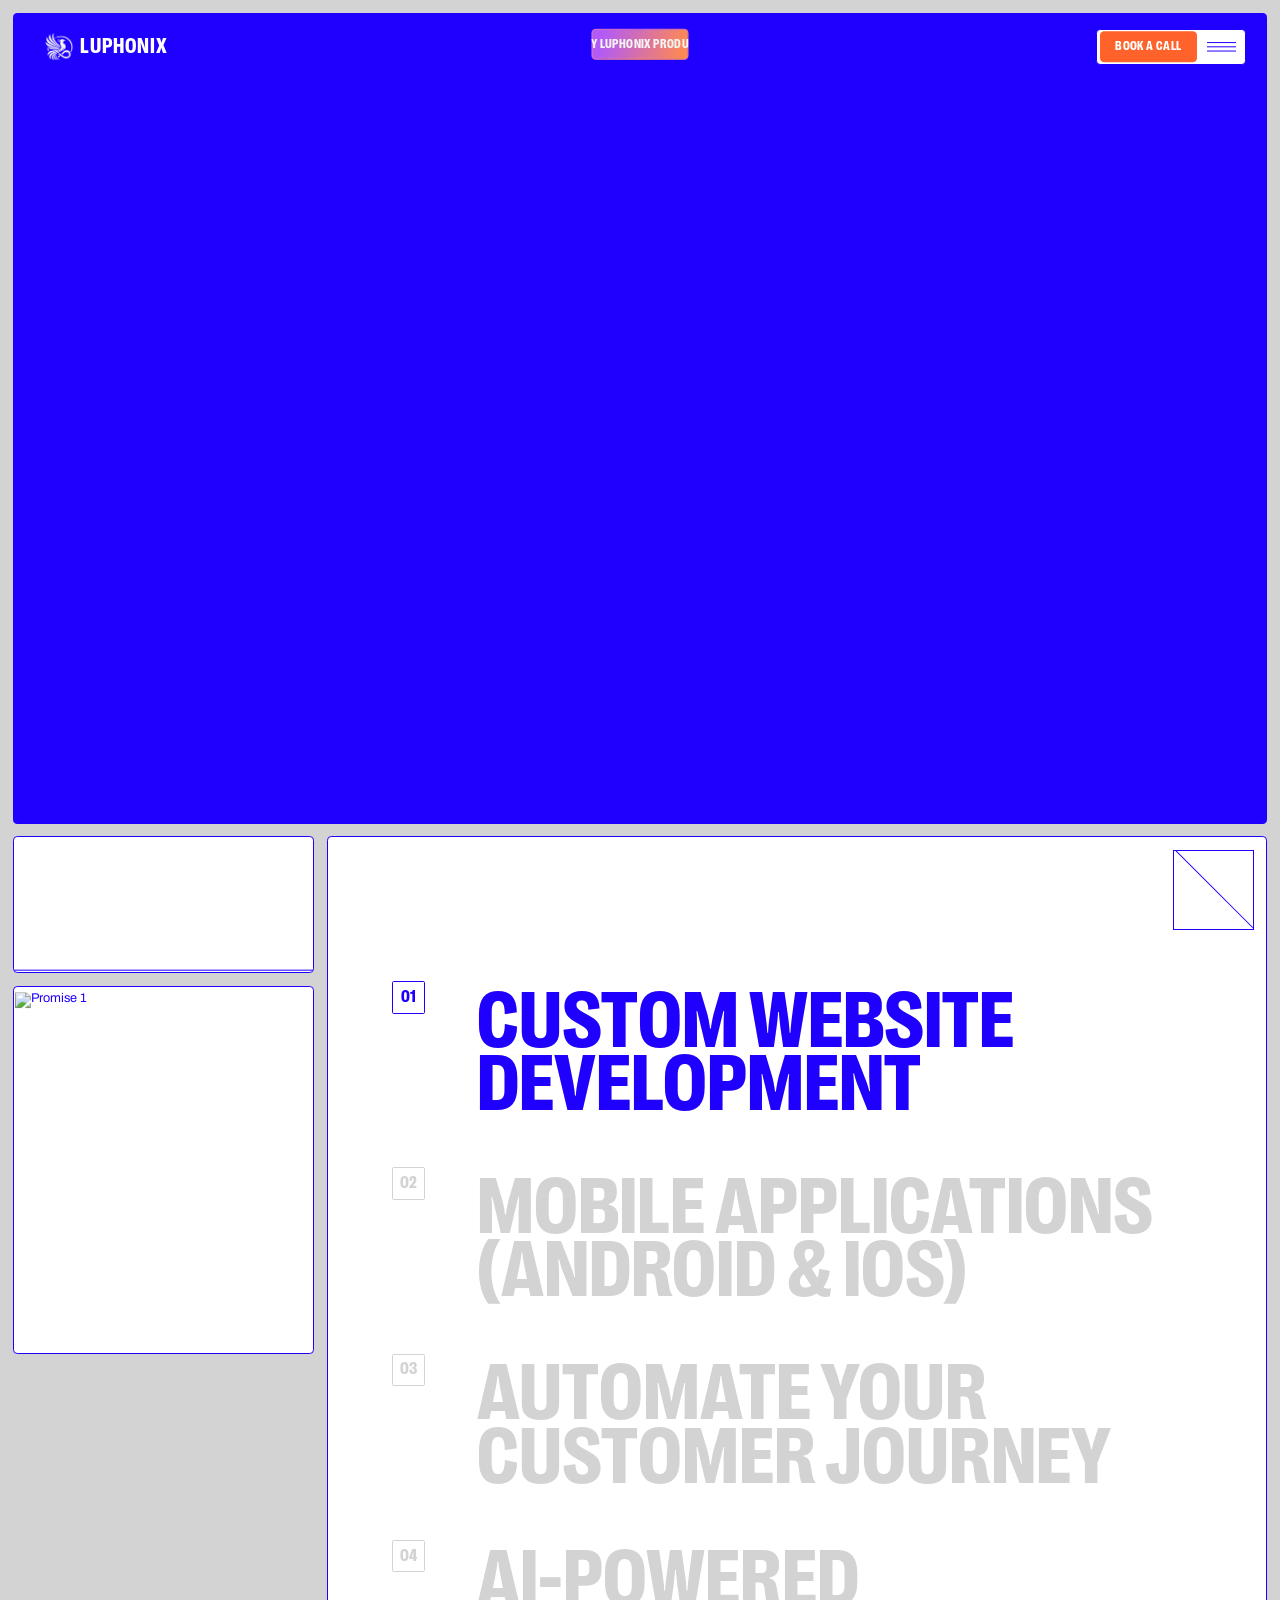
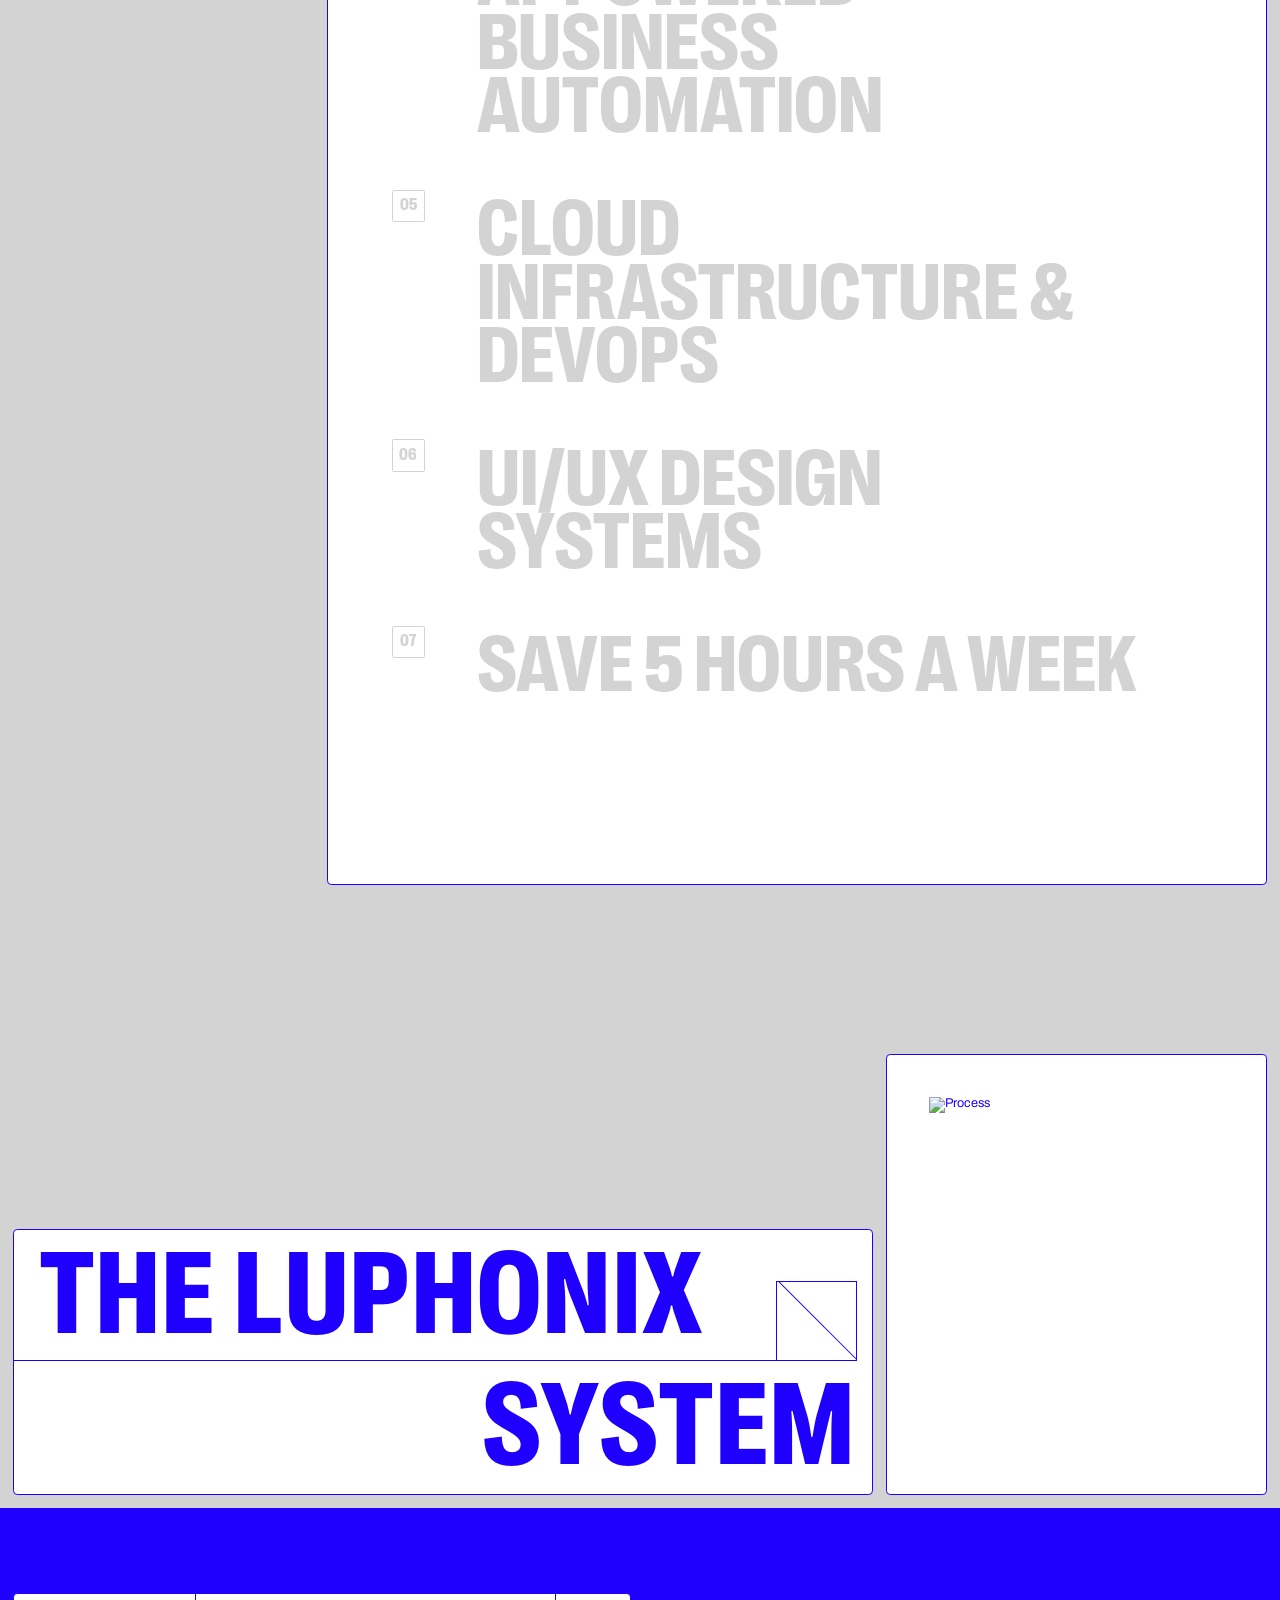
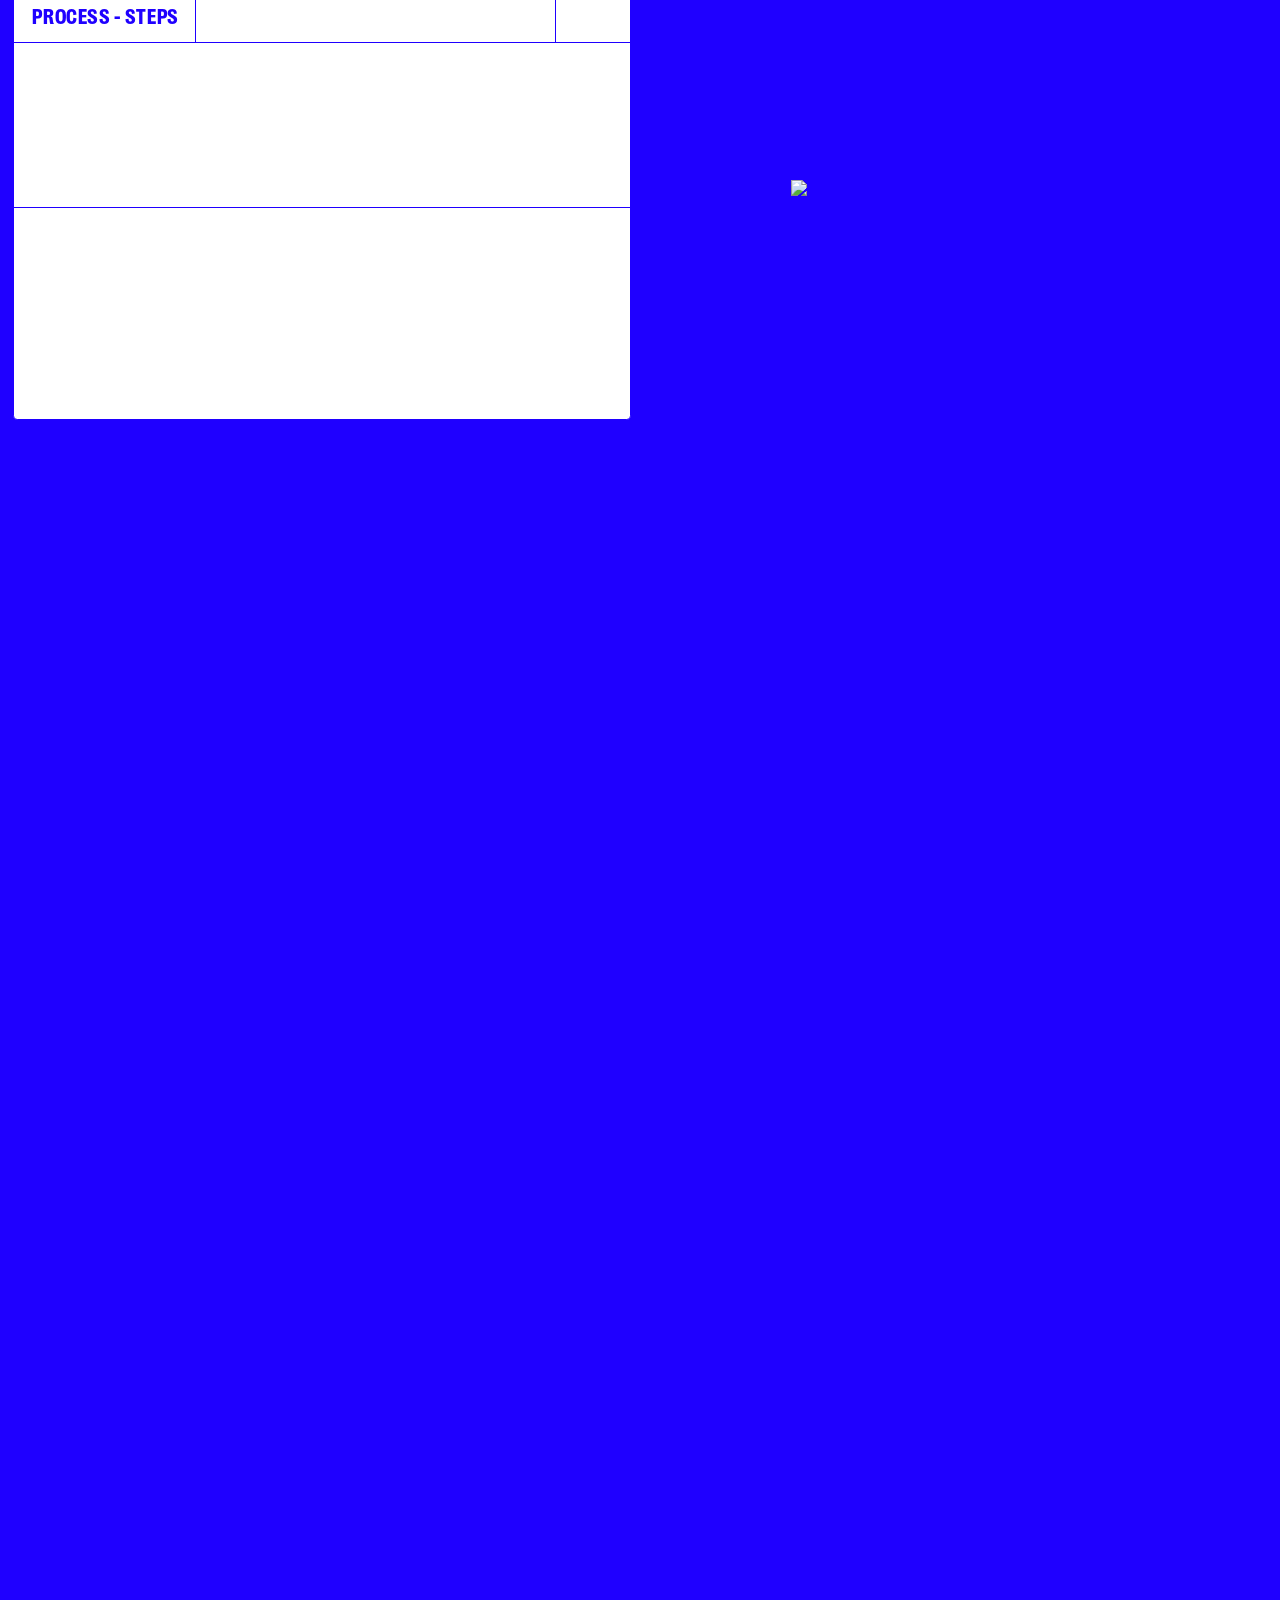
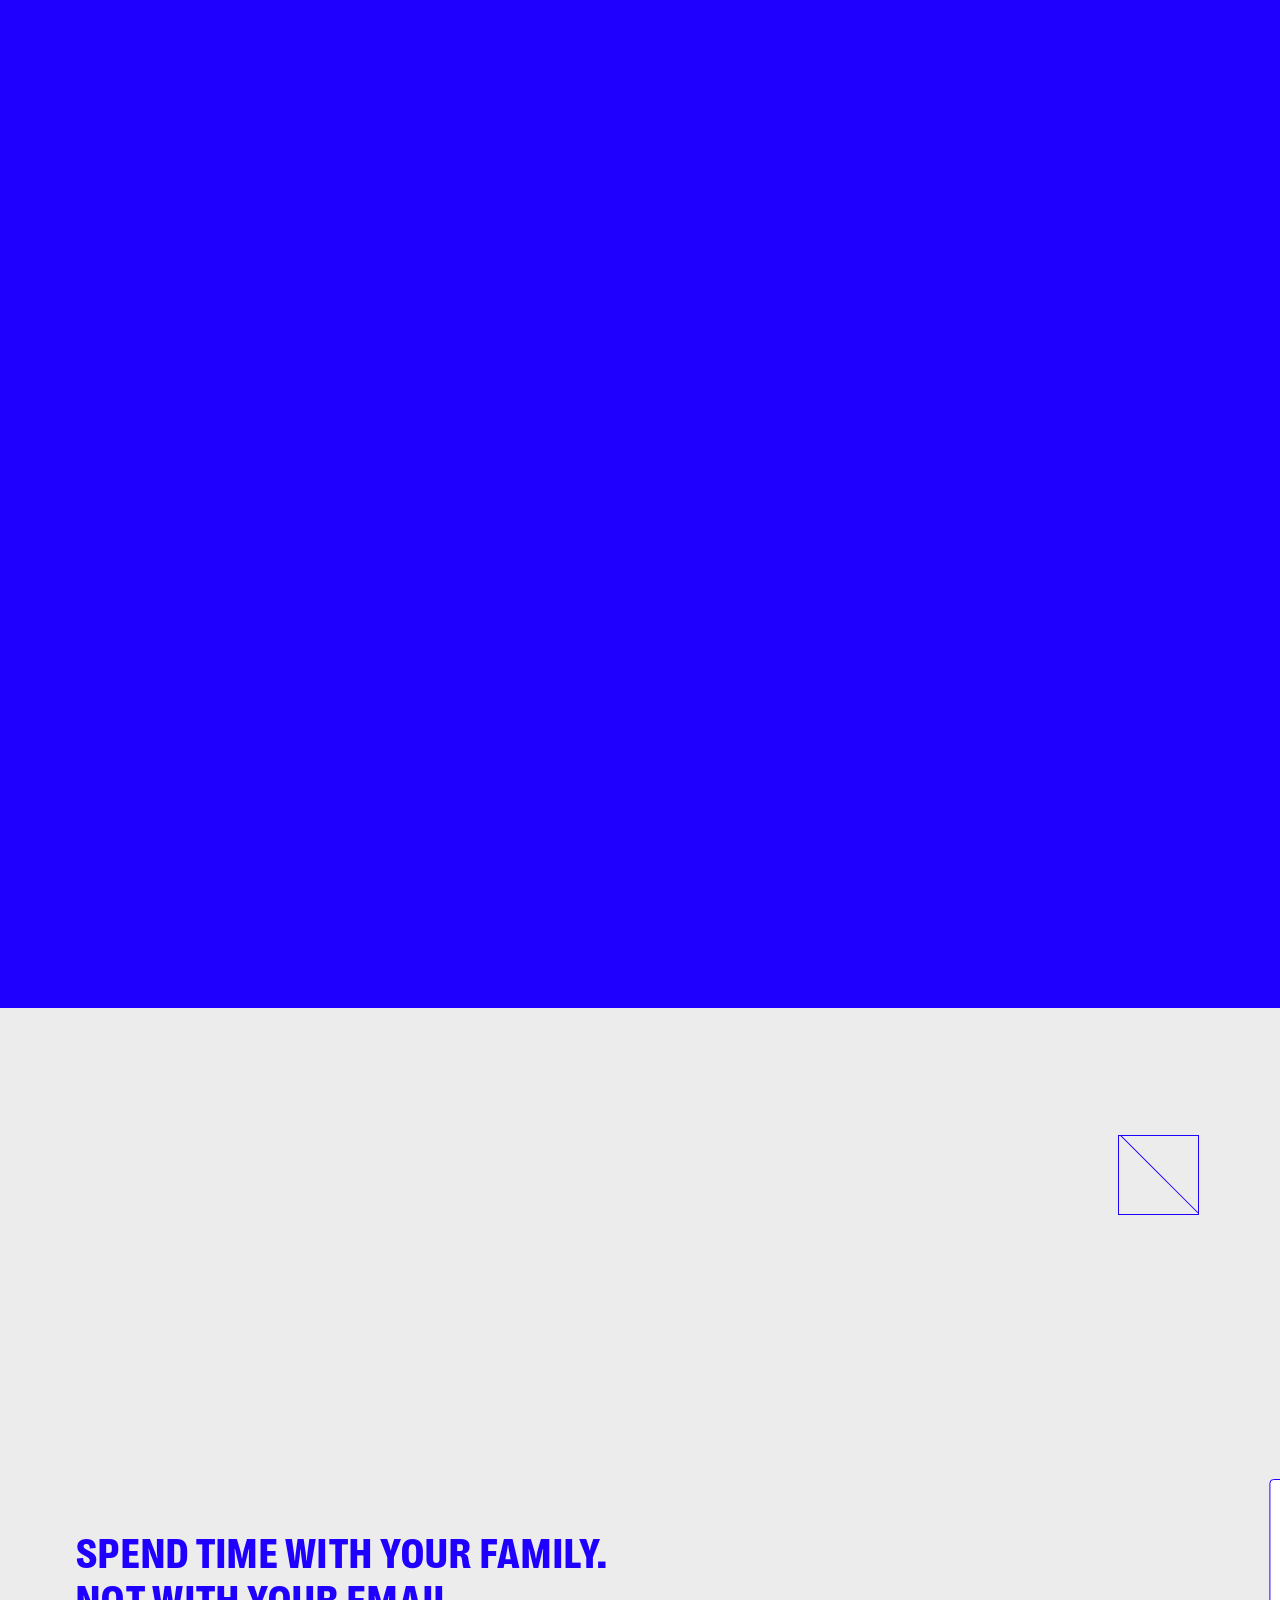
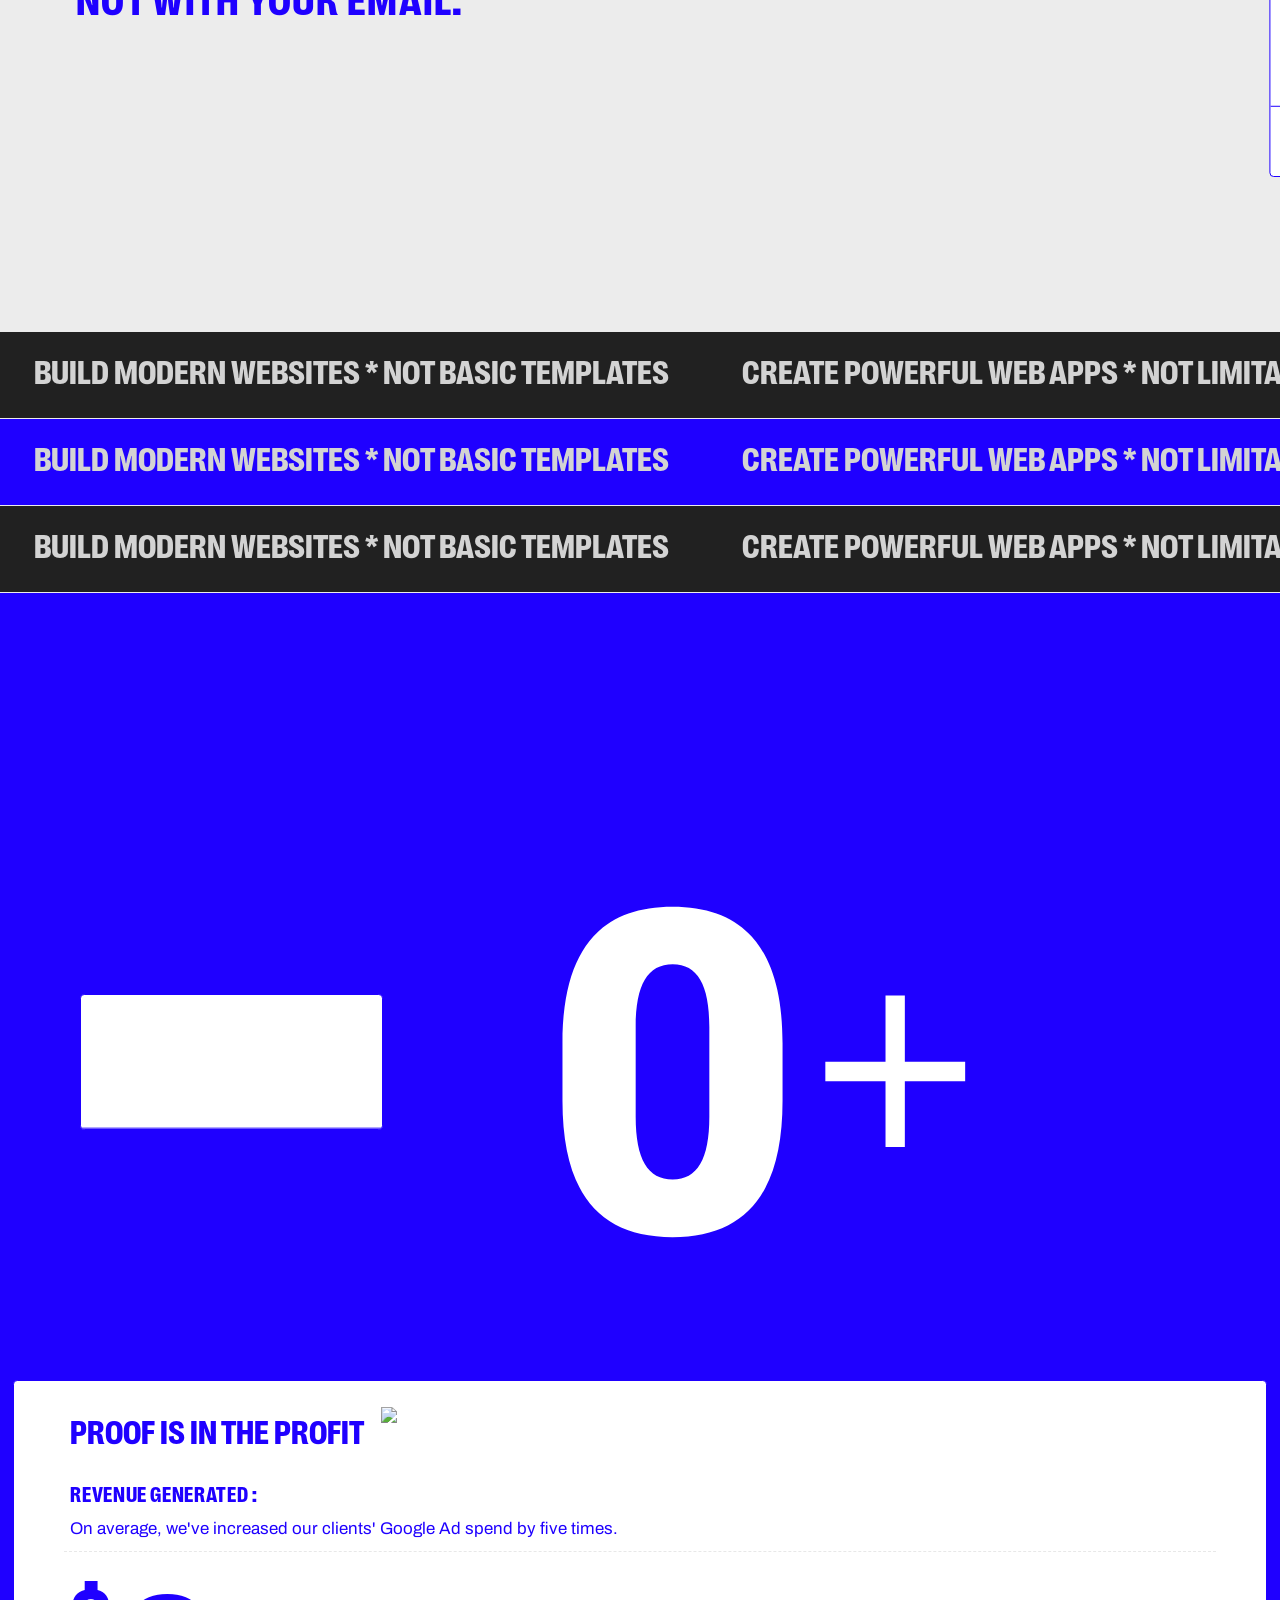
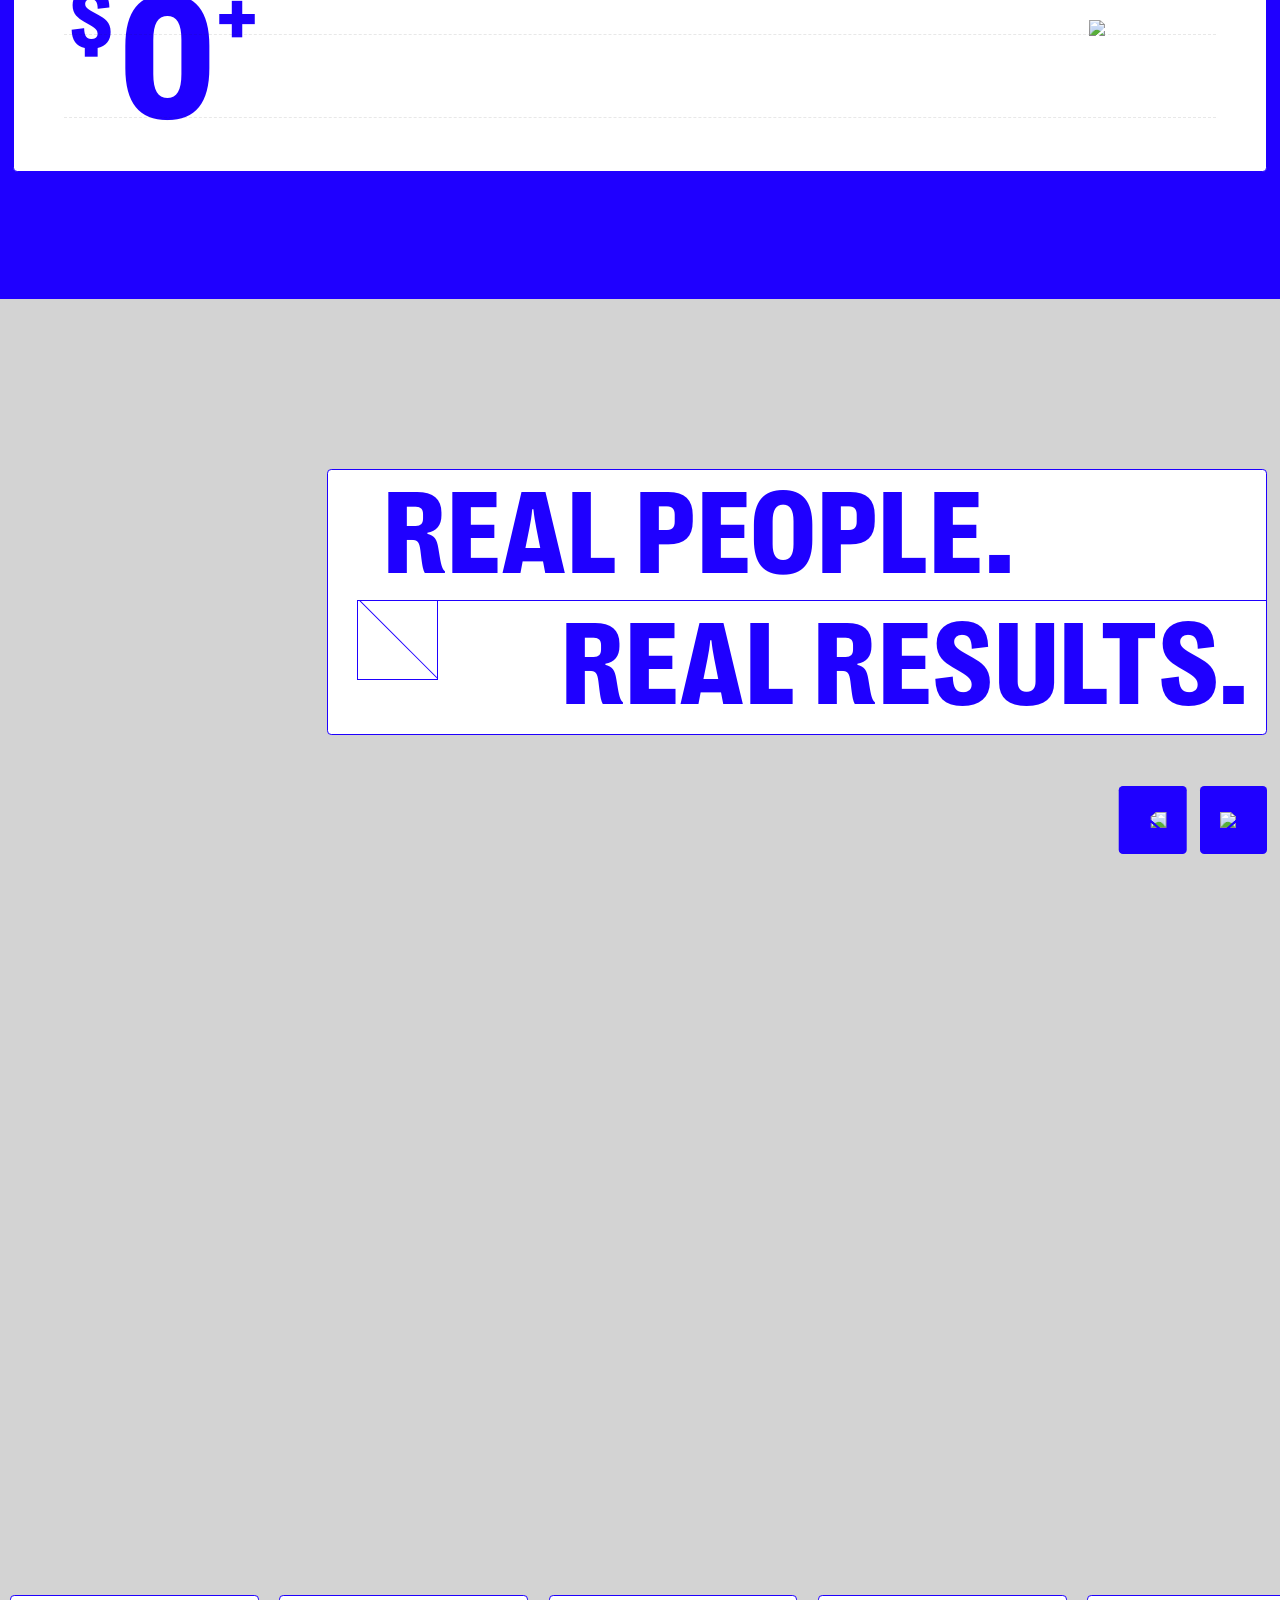
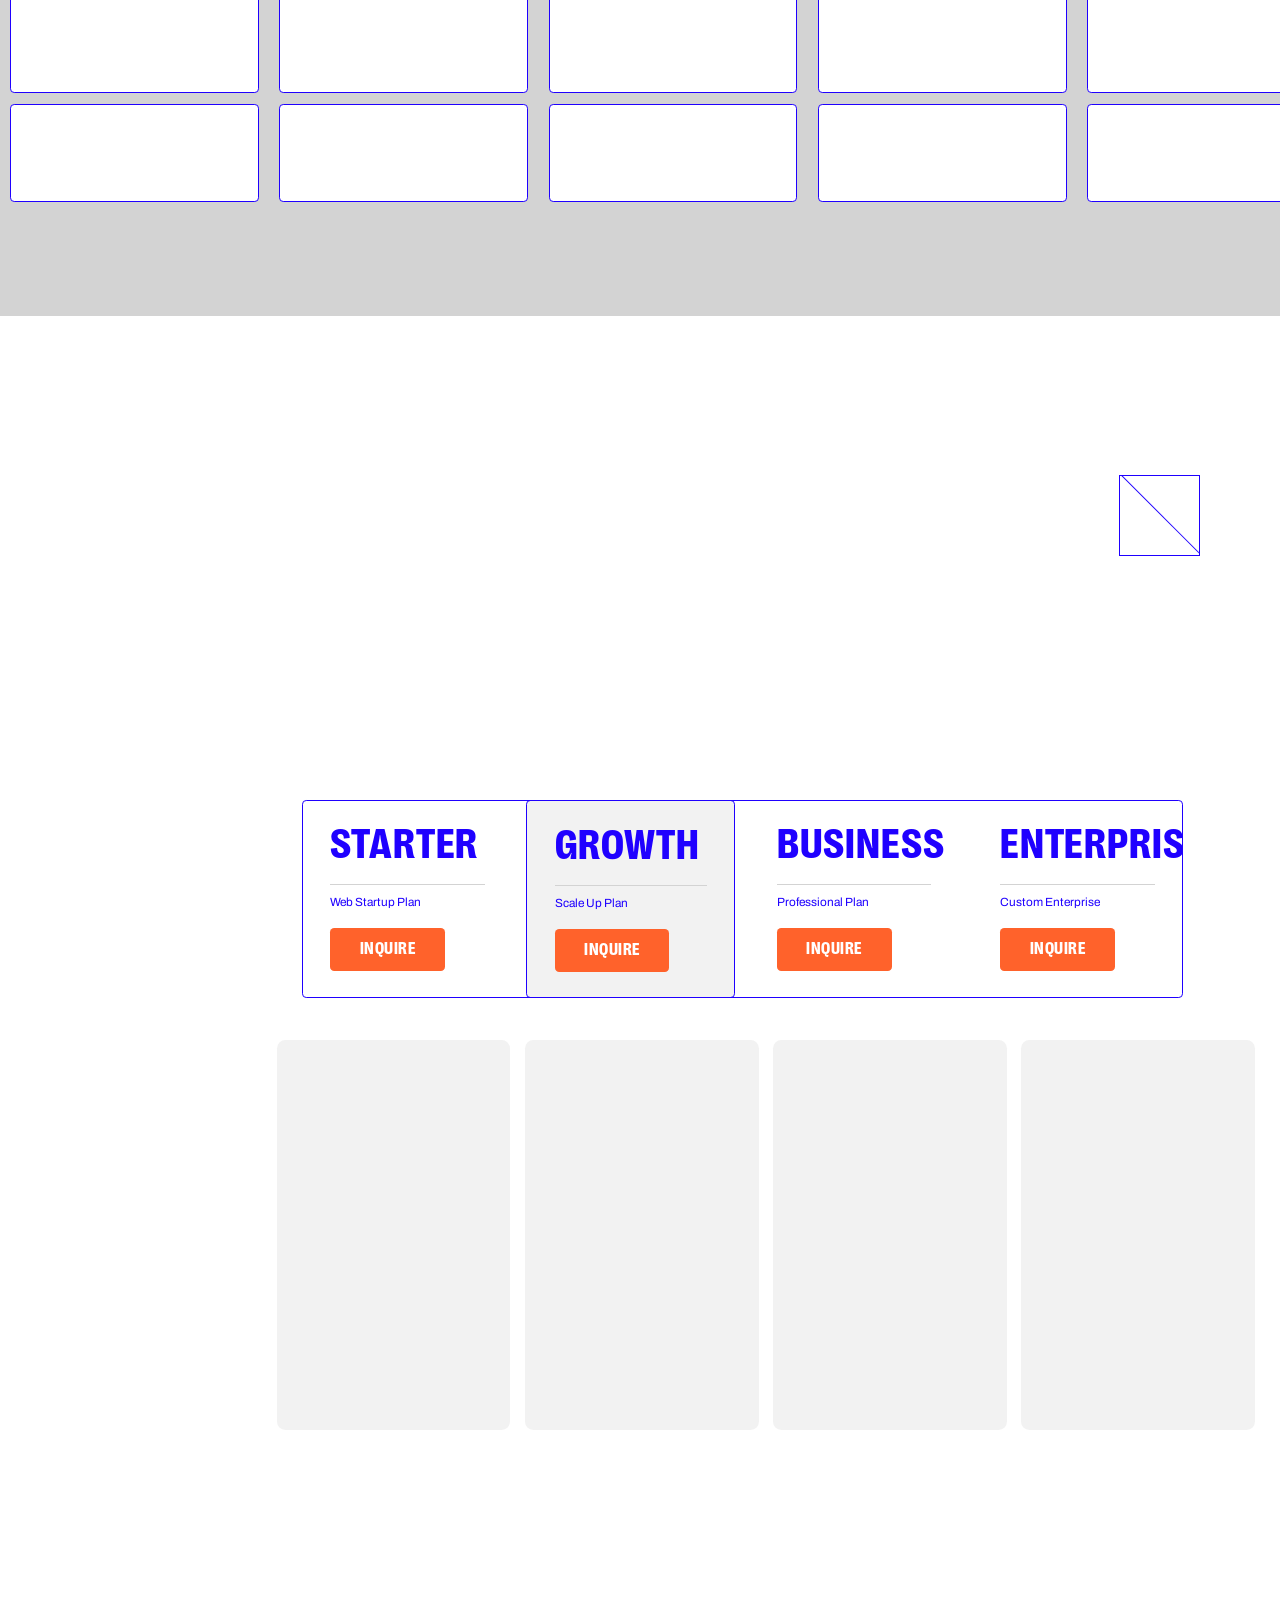
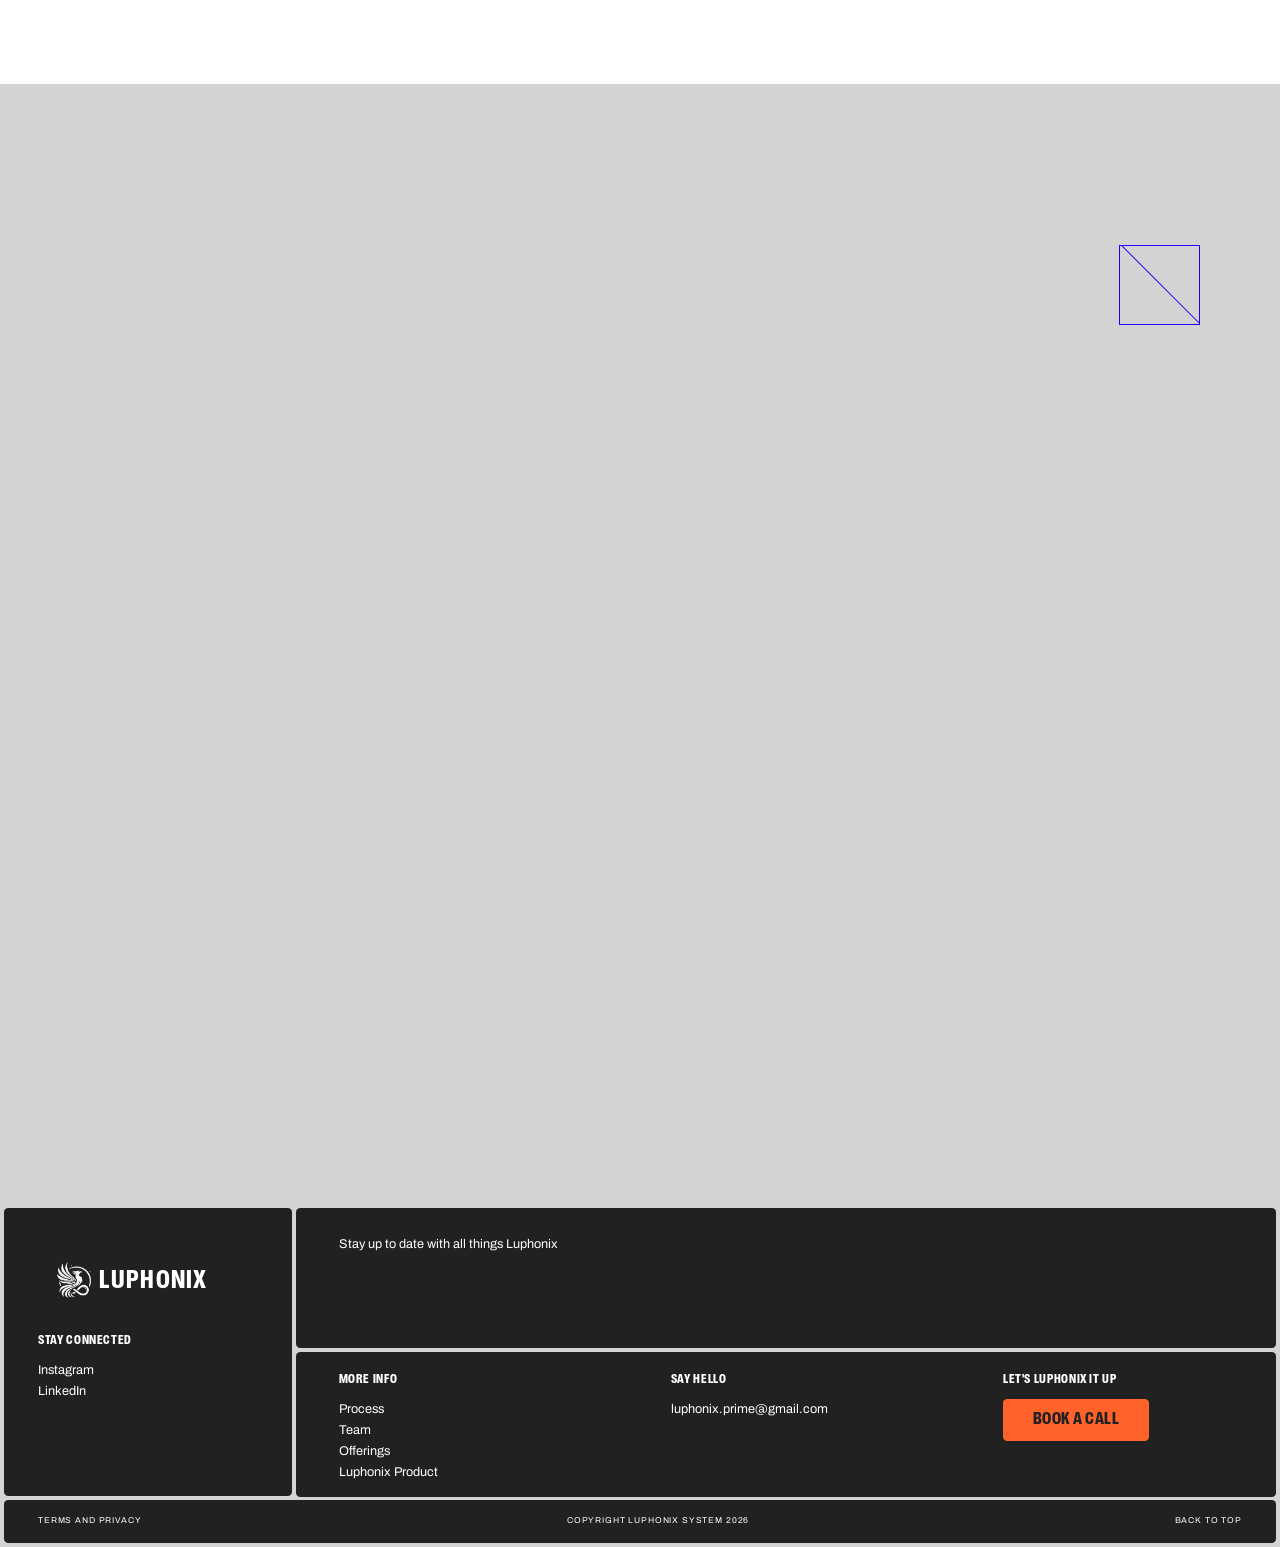
==== commit a673e73c: "chore: update site metadata, SEO descriptions, and standardized social media share images across all" ====
--- a/index.html
+++ b/index.html
@@ -13,34 +13,24 @@
 
 
   <title>Luphonix - Transform Your Business With Next-Generation Technology | Luphonix</title>
-  <meta name="description" content="Automate your marketing with our custom-built CRM systems for clinic owners. The easiest done-for-marketing solution.">
-
-  
+  <meta name="description" content="Transform Your Business With Next-Generation Technology. Custom software, Web & Mobile apps, AI & Automation solutions by Luphonix.">
+
   <meta property="og:type" content="website">
   <meta property="og:title" content="Luphonix - Transform Your Business With Next-Generation Technology | Luphonix">
-  <meta property="og:description" content="Automate your marketing with our custom-built CRM systems for clinic owners. The easiest done-for-marketing solution.">
-  <meta property="og:url" content="https://luphonix.com/index.html">
+  <meta property="og:description" content="Transform Your Business With Next-Generation Technology. Custom software, Web & Mobile apps, AI & Automation solutions by Luphonix.">
+  <meta property="og:url" content="https://luphonix.vercel.app/">
   <meta property="og:site_name" content="Luphonix">
 
-  
-    
-    
-    <meta property="og:image" content="https://patch-system.transforms.svdcdn.com/production/Screenshot-2024-05-22-at-1.44.33-PM.png?w=1200&amp;h=627&amp;q=85&amp;fm=jpg&amp;fit=crop&amp;dm=1727707149&amp;s=a5a701bd5b53584c1eb2e0b7a4a9bc9f">
-    <meta property="og:image:secure_url" content="https://patch-system.transforms.svdcdn.com/production/Screenshot-2024-05-22-at-1.44.33-PM.png?w=1200&amp;h=627&amp;q=85&amp;fm=jpg&amp;fit=crop&amp;dm=1727707149&amp;s=a5a701bd5b53584c1eb2e0b7a4a9bc9f">
-
-
-  
+  <meta property="og:image" content="https://luphonix.vercel.app/logo.jpg">
+  <meta property="og:image:secure_url" content="https://luphonix.vercel.app/logo.jpg">
+
   <meta name="twitter:site" content="">
   <meta name="twitter:card" content="summary_large_image">
   <meta name="twitter:title" content="Luphonix - Transform Your Business With Next-Generation Technology | Luphonix">
-  <meta name="twitter:description" content="Automate your marketing with our custom-built CRM systems for clinic owners. The easiest done-for-marketing solution.">
-
-  
-    
-    
-    <meta name="twitter:image" content="https://patch-system.transforms.svdcdn.com/production/Screenshot-2024-05-22-at-1.44.33-PM.png?w=1200&amp;h=1200&amp;q=85&amp;fm=jpg&amp;fit=crop&amp;dm=1727707149&amp;s=b97983d23c1685536a2b9d74957be0c3">
-    <meta name="twitter:image:width" content="600">
-    <meta name="twitter:image:height" content="600">
+  <meta name="twitter:description" content="Transform Your Business With Next-Generation Technology. Custom software, Web & Mobile apps, AI & Automation solutions by Luphonix.">
+  <meta name="twitter:image" content="https://luphonix.vercel.app/logo.jpg">
+  <meta name="twitter:image:width" content="600">
+  <meta name="twitter:image:height" content="600">
 
       
     
@@ -59,9 +49,9 @@
 
      
     
-<link type="image/png" href="https://patch-system.transforms.svdcdn.com/production/favicon.png?w=48&amp;h=48&amp;q=100&amp;fm=png&amp;fit=crop&amp;dm=1727707153&amp;s=8b1e73c9df56fa718ed1a114ec0cb785" rel="icon" sizes="48x48">
-<link type="image/png" href="https://patch-system.transforms.svdcdn.com/production/favicon.png?w=32&amp;h=32&amp;q=100&amp;fm=png&amp;fit=crop&amp;dm=1727707153&amp;s=fcfebbe00e4380bf50d7128fd5856c62" rel="icon" sizes="32x32">
-<link type="image/png" href="https://patch-system.transforms.svdcdn.com/production/favicon.png?w=16&amp;h=16&amp;q=100&amp;fm=png&amp;fit=crop&amp;dm=1727707153&amp;s=84f85126a7405c6921888be42cc75147" rel="icon" sizes="16x16">
+<link rel="icon" type="image/png" href="favicon.png">
+<link rel="shortcut icon" type="image/png" href="favicon.png">
+<link rel="apple-touch-icon" href="favicon.png">
 
 
     <link rel="stylesheet" type="text/css" href="style.css">
@@ -145,8 +135,8 @@
       <div><a href="mailto:luphonix.prime@gmail.com" class="nav__smallLink underlink">luphonix.prime@gmail.com</a></div>
       
       <span class="nav__menuHeader">Stay Connected</span>
-                <div><a href="https://www.instagram.com/luphonix/" target="_blank" class="nav__smallLink underlink">Instagram</a></div>
-                <div><a href="https://www.linkedin.com/in/jeremy-dupont-a54b915b/" target="_blank" class="nav__smallLink underlink">LinkedIn</a></div>
+                <div><a href="https://www.instagram.com/luphonix.tech/" target="_blank" class="nav__smallLink underlink">Instagram</a></div>
+                <div><a href="https://www.linkedin.com/in/luphonix-innovators-0669bb359/" target="_blank" class="nav__smallLink underlink">LinkedIn</a></div>
             
     </div>
 
@@ -2483,8 +2473,8 @@
                 <div class="footer__logo" style="font-family: 'PP Right', sans-serif; font-size: 3rem; font-weight: bold; color: inherit; text-transform: uppercase; letter-spacing: 0.05em; display: inline-flex; flex-direction: row; align-items: center; gap: 0.75rem; line-height: 1; margin-bottom: 2rem;"><img src="logo (6).png" alt="Luphonix Logo" style="height: 4.5rem; object-fit: contain;"/><span>Luphonix</span></div>
                 <div class="footer__col u-hideMobile">
                     <span class="footer__header">Stay Connected</span>
-                                            <div><a href="https://www.instagram.com/luphonix/" target="_blank" class="footer__link underlink">Instagram</a></div>
-                                            <div><a href="https://www.linkedin.com/in/jeremy-dupont-a54b915b/" target="_blank" class="footer__link underlink">LinkedIn</a></div>
+                                            <div><a href="https://www.instagram.com/luphonix.tech/" target="_blank" class="footer__link underlink">Instagram</a></div>
+                                            <div><a href="https://www.linkedin.com/in/luphonix-innovators-0669bb359/" target="_blank" class="footer__link underlink">LinkedIn</a></div>
                                     </div>
             </div>
             <div class="footer__topRight">
@@ -2530,8 +2520,8 @@
                     </div>
                     <div class="footer__col u-showMobile">
                         <span class="footer__header">Social</span>
-                                                    <div><a href="https://www.instagram.com/luphonix/" target="_blank" class="footer__link underlink">Instagram</a></div>
-                                                    <div><a href="https://www.linkedin.com/in/jeremy-dupont-a54b915b/" target="_blank" class="footer__link underlink">LinkedIn</a></div>
+                                                    <div><a href="https://www.instagram.com/luphonix.tech/" target="_blank" class="footer__link underlink">Instagram</a></div>
+                                                    <div><a href="https://www.linkedin.com/in/luphonix-innovators-0669bb359/" target="_blank" class="footer__link underlink">LinkedIn</a></div>
                                             </div>
                     <div class="footer__col u-showMobile">
                         <a href="terms-privacy.html" class="underlink u-showMobile">Terms and Privacy</a>
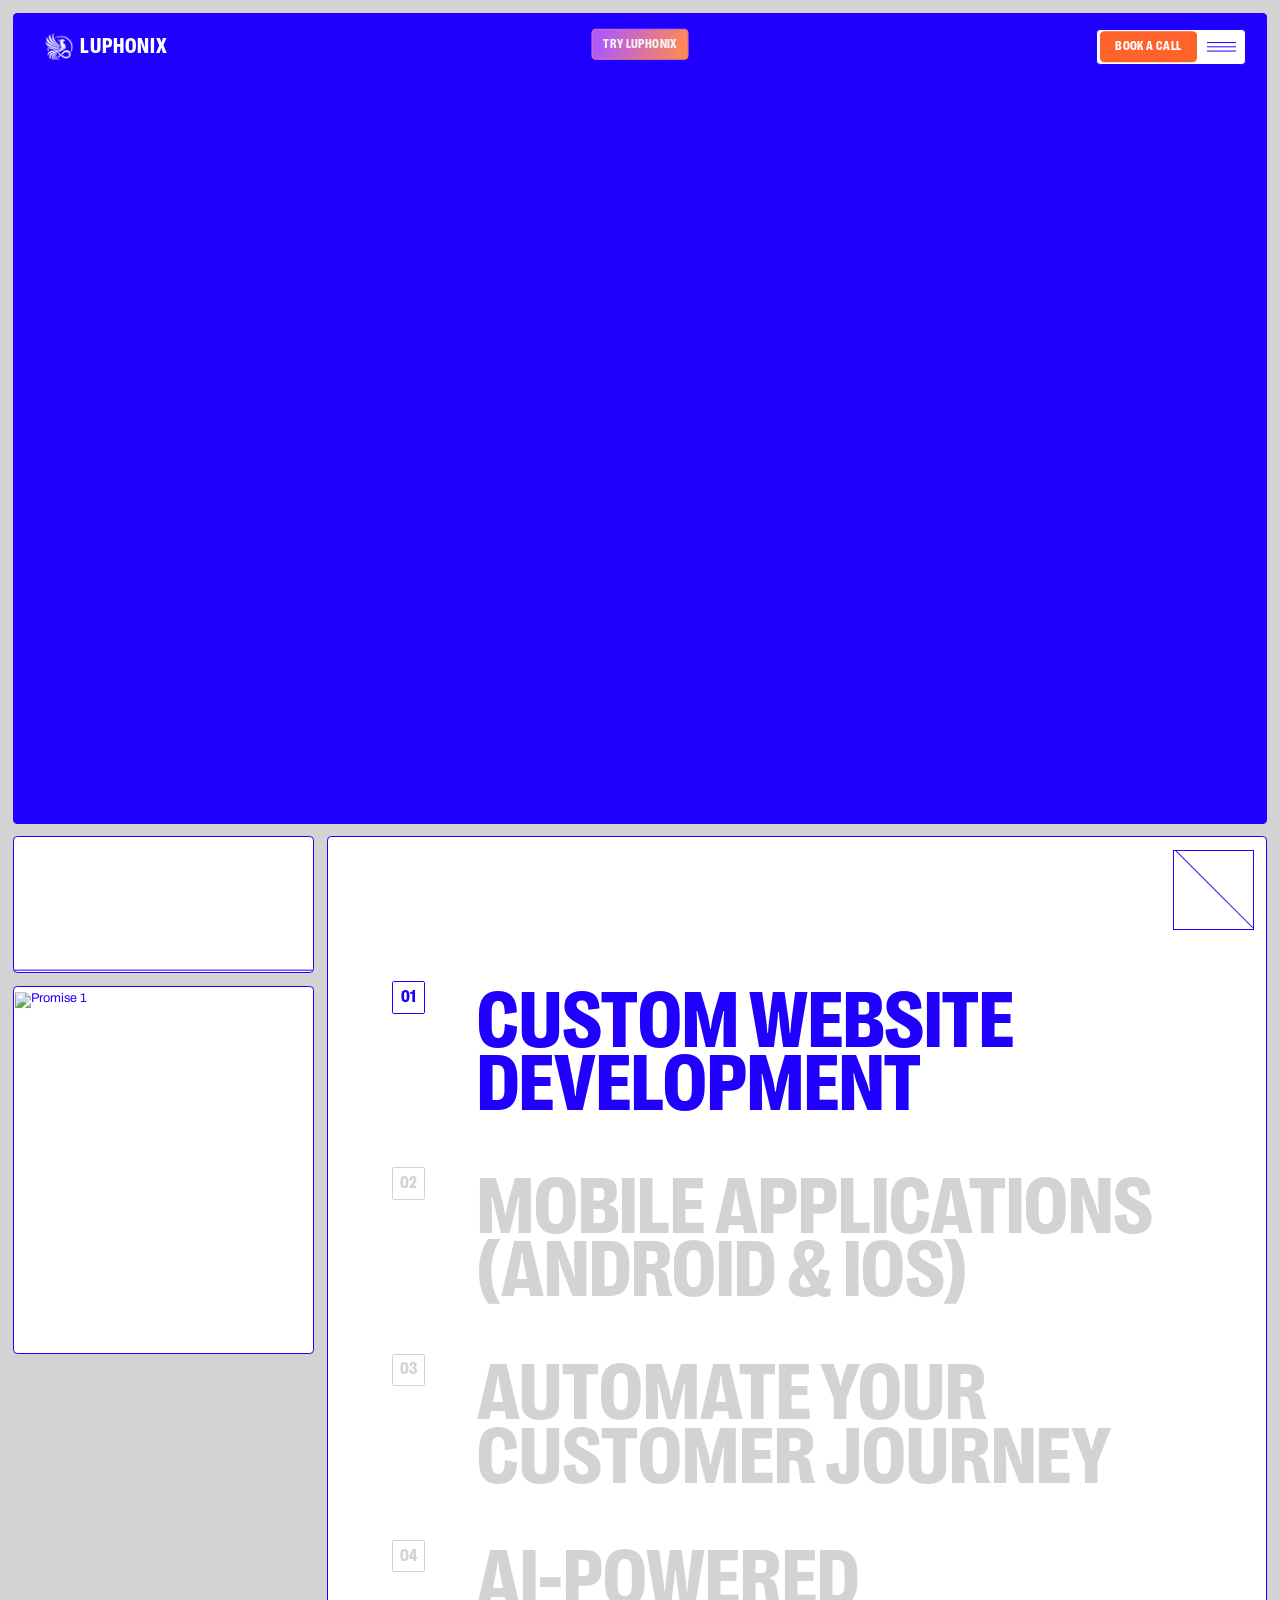
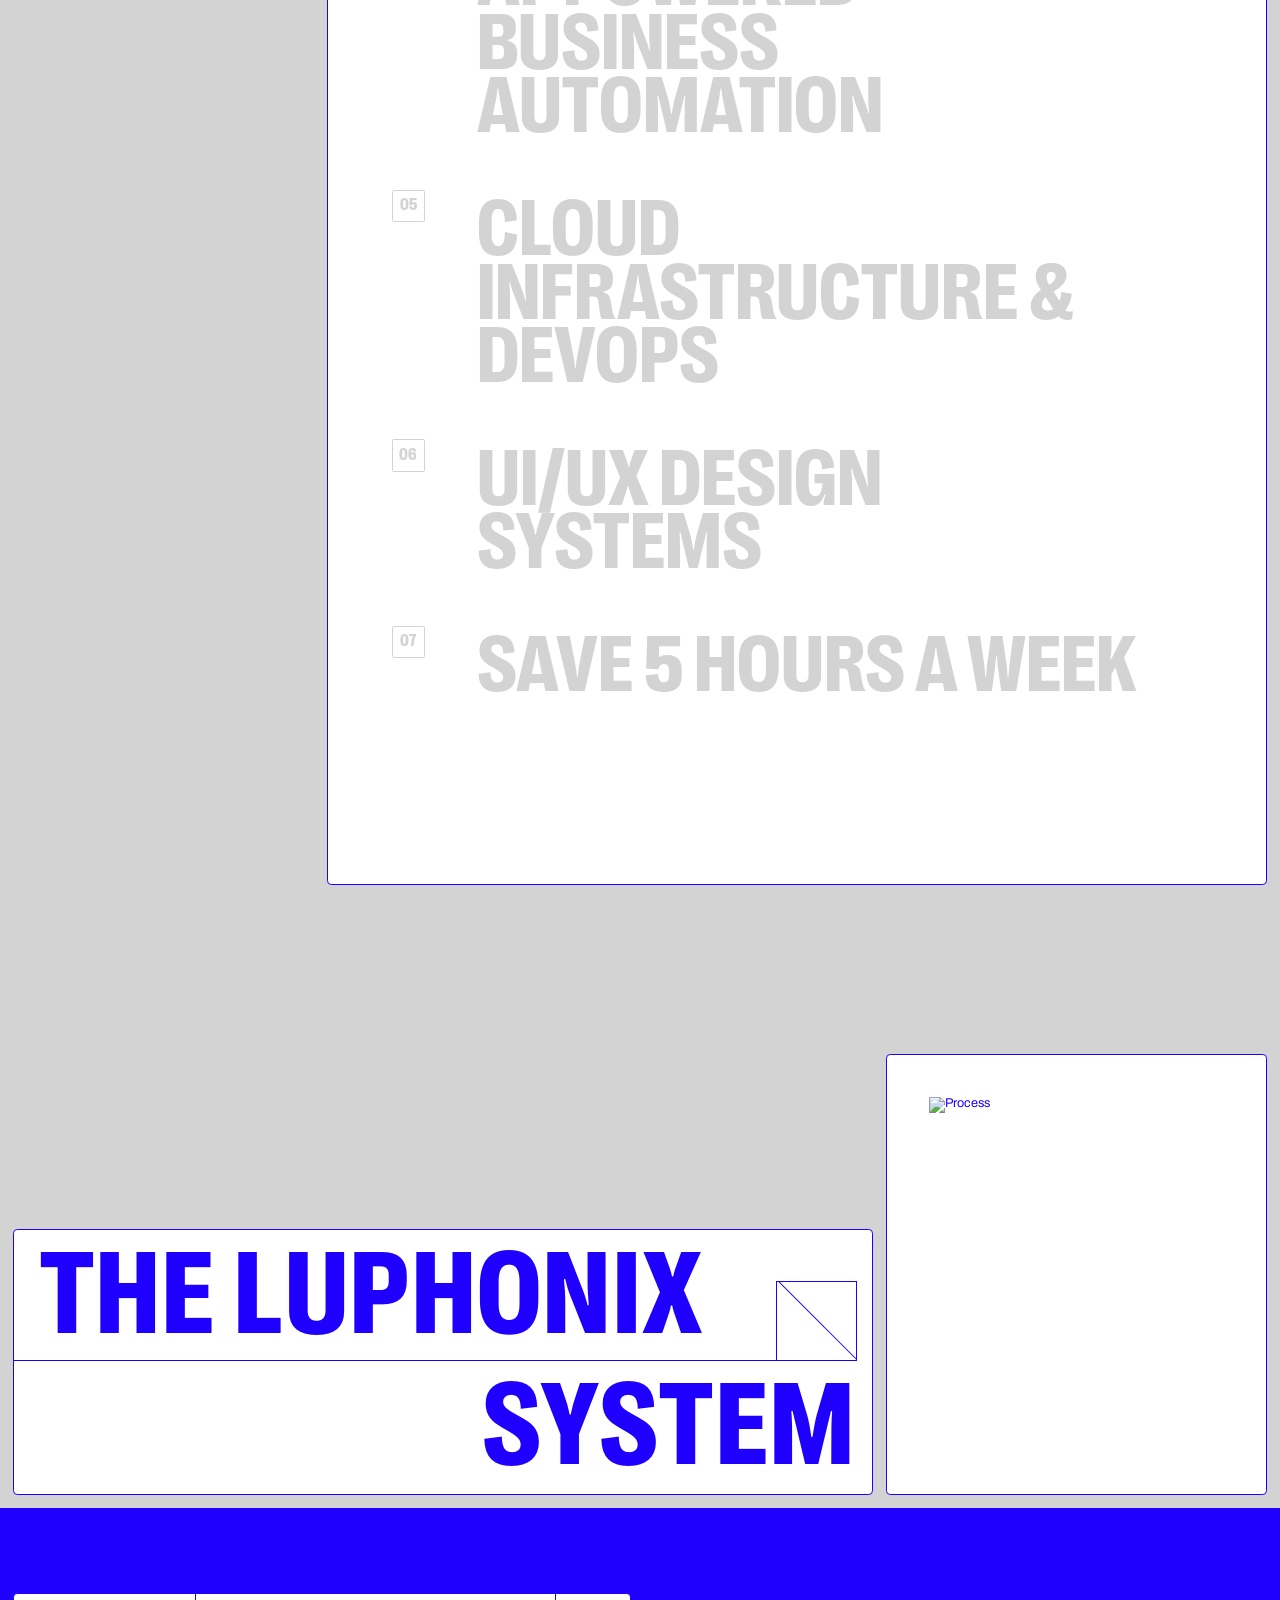
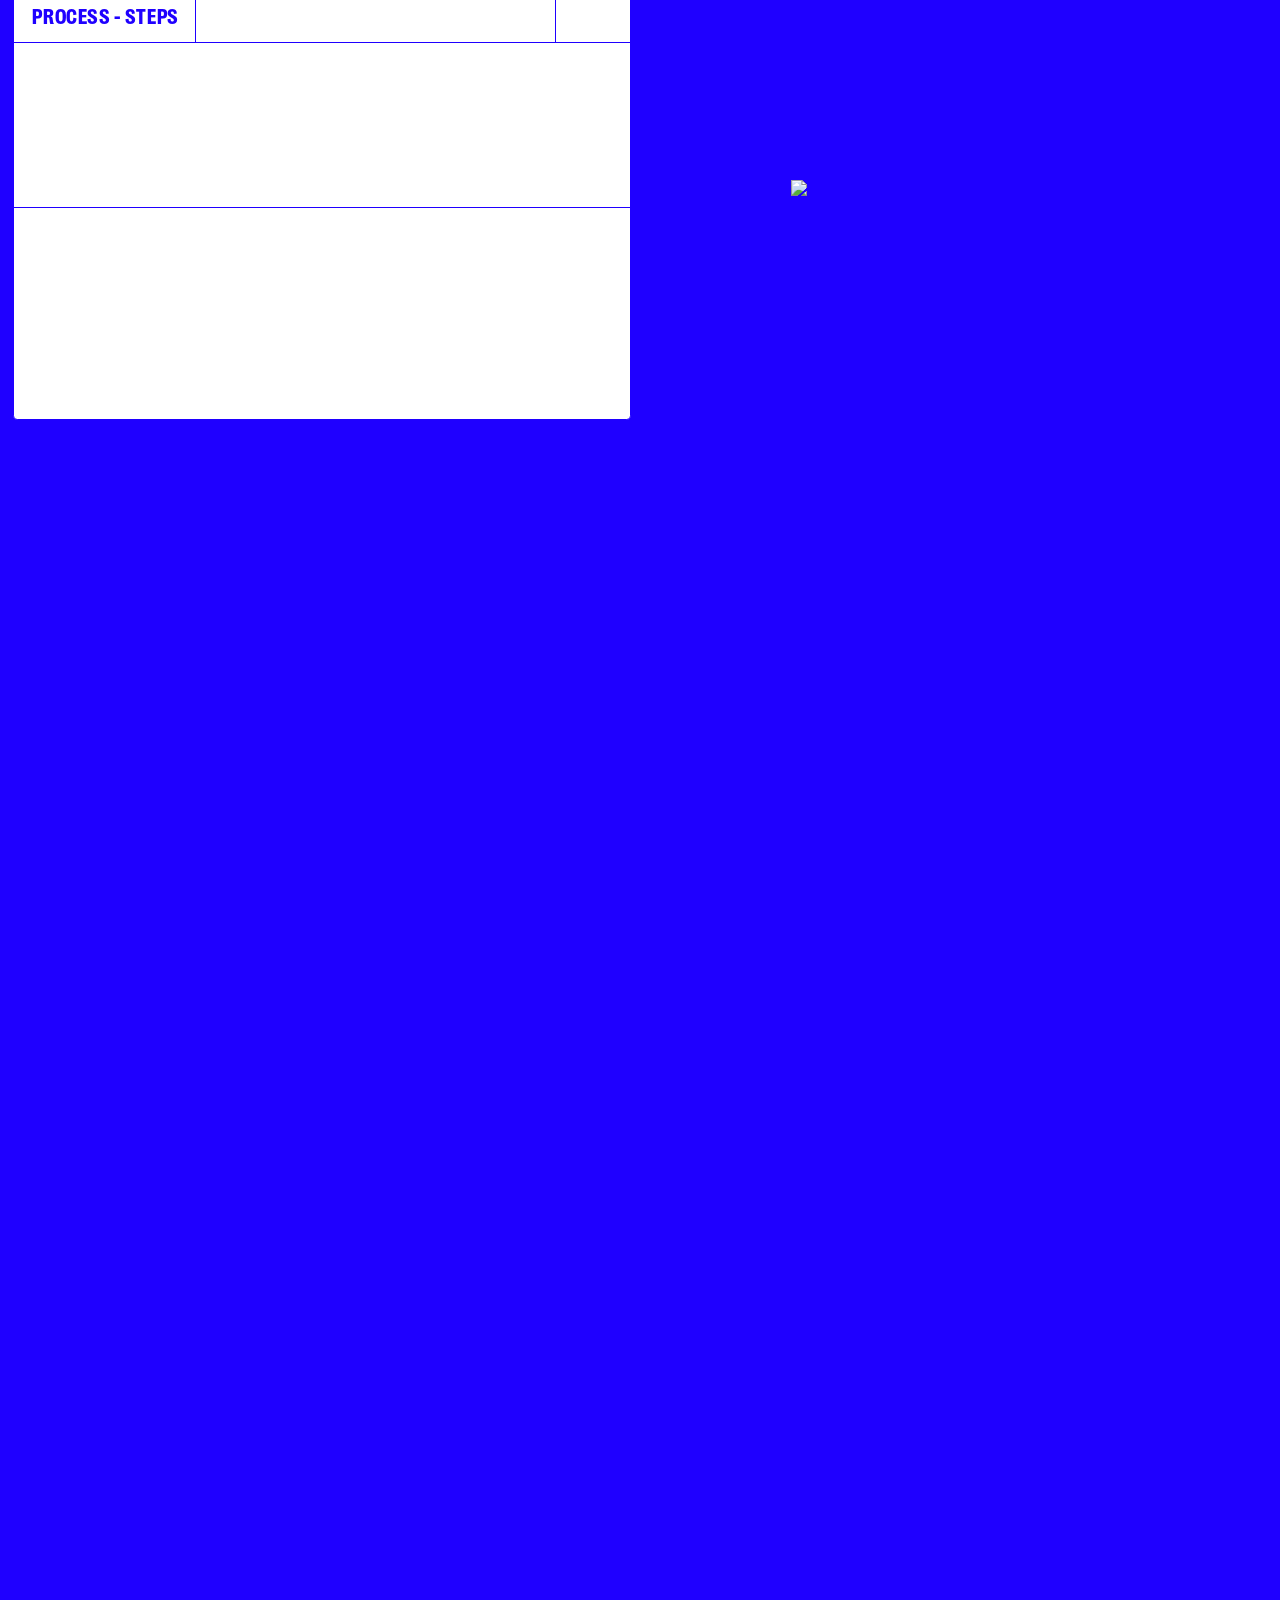
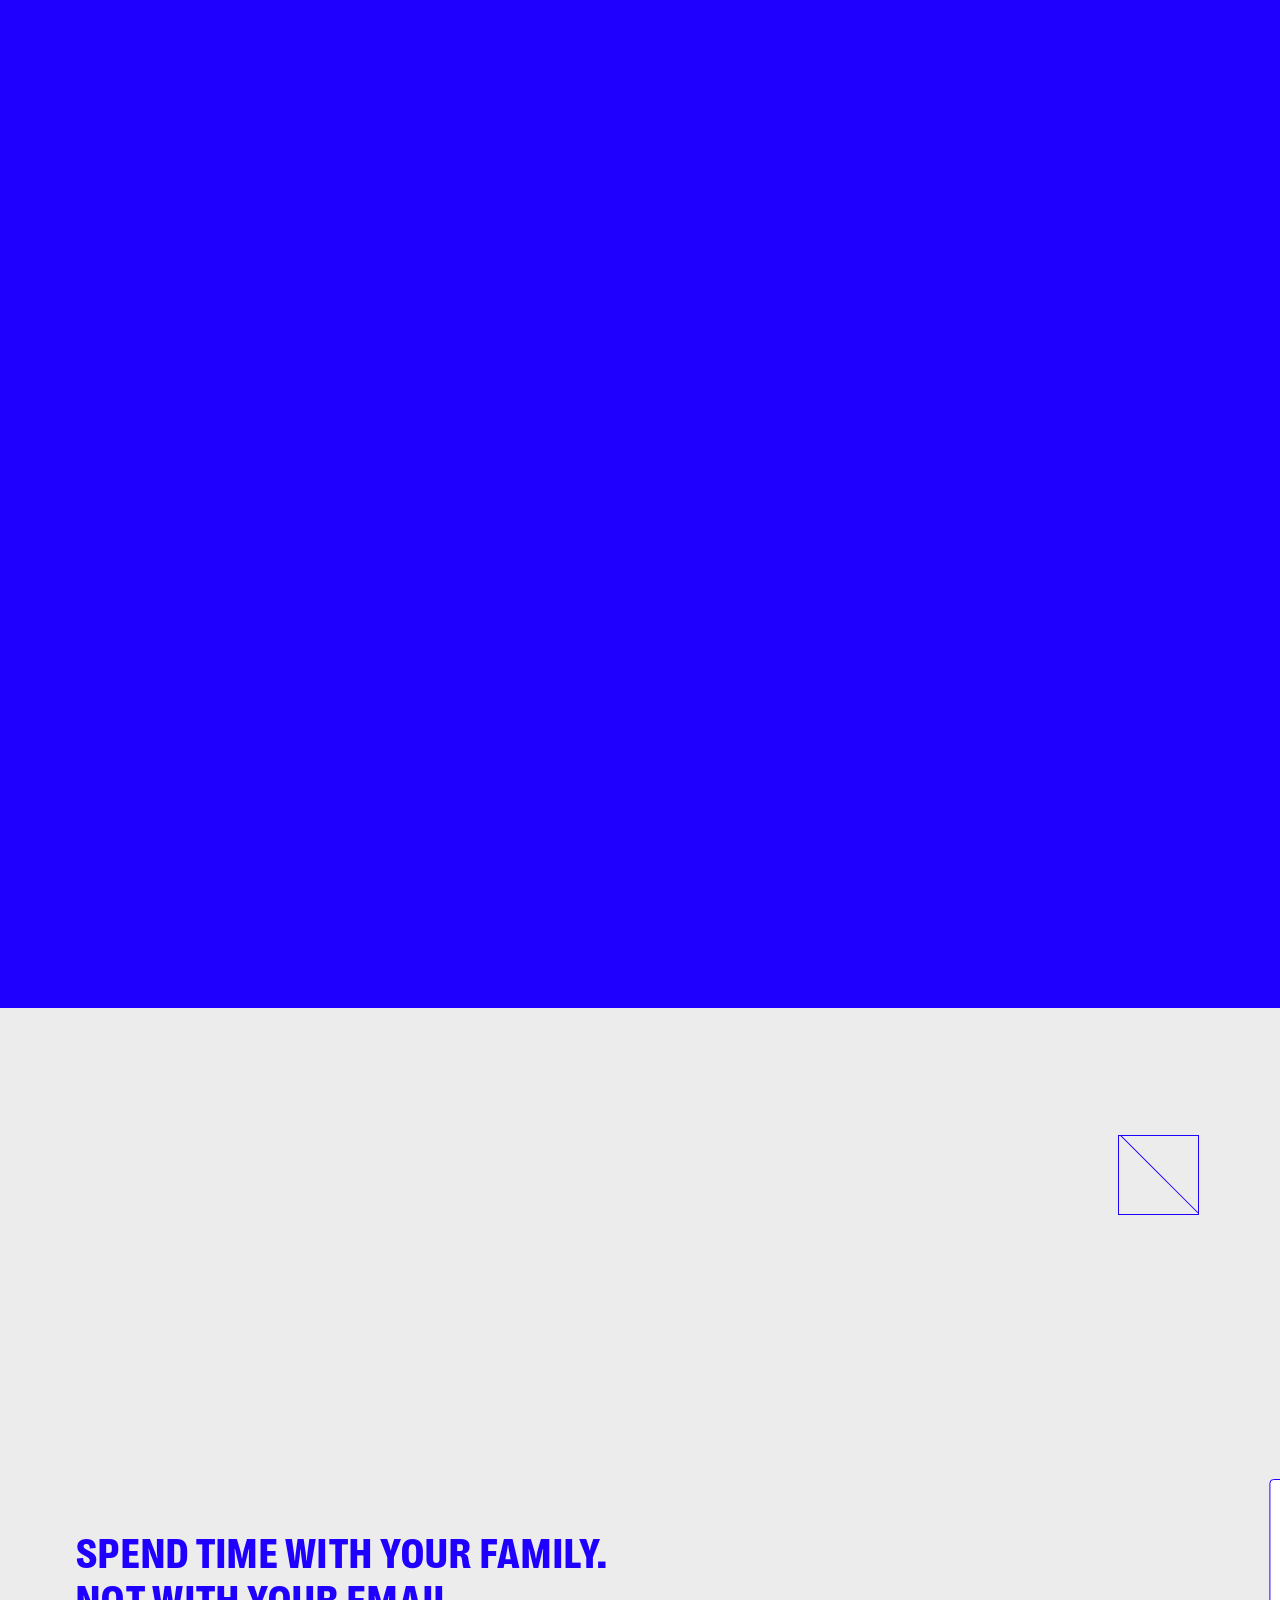
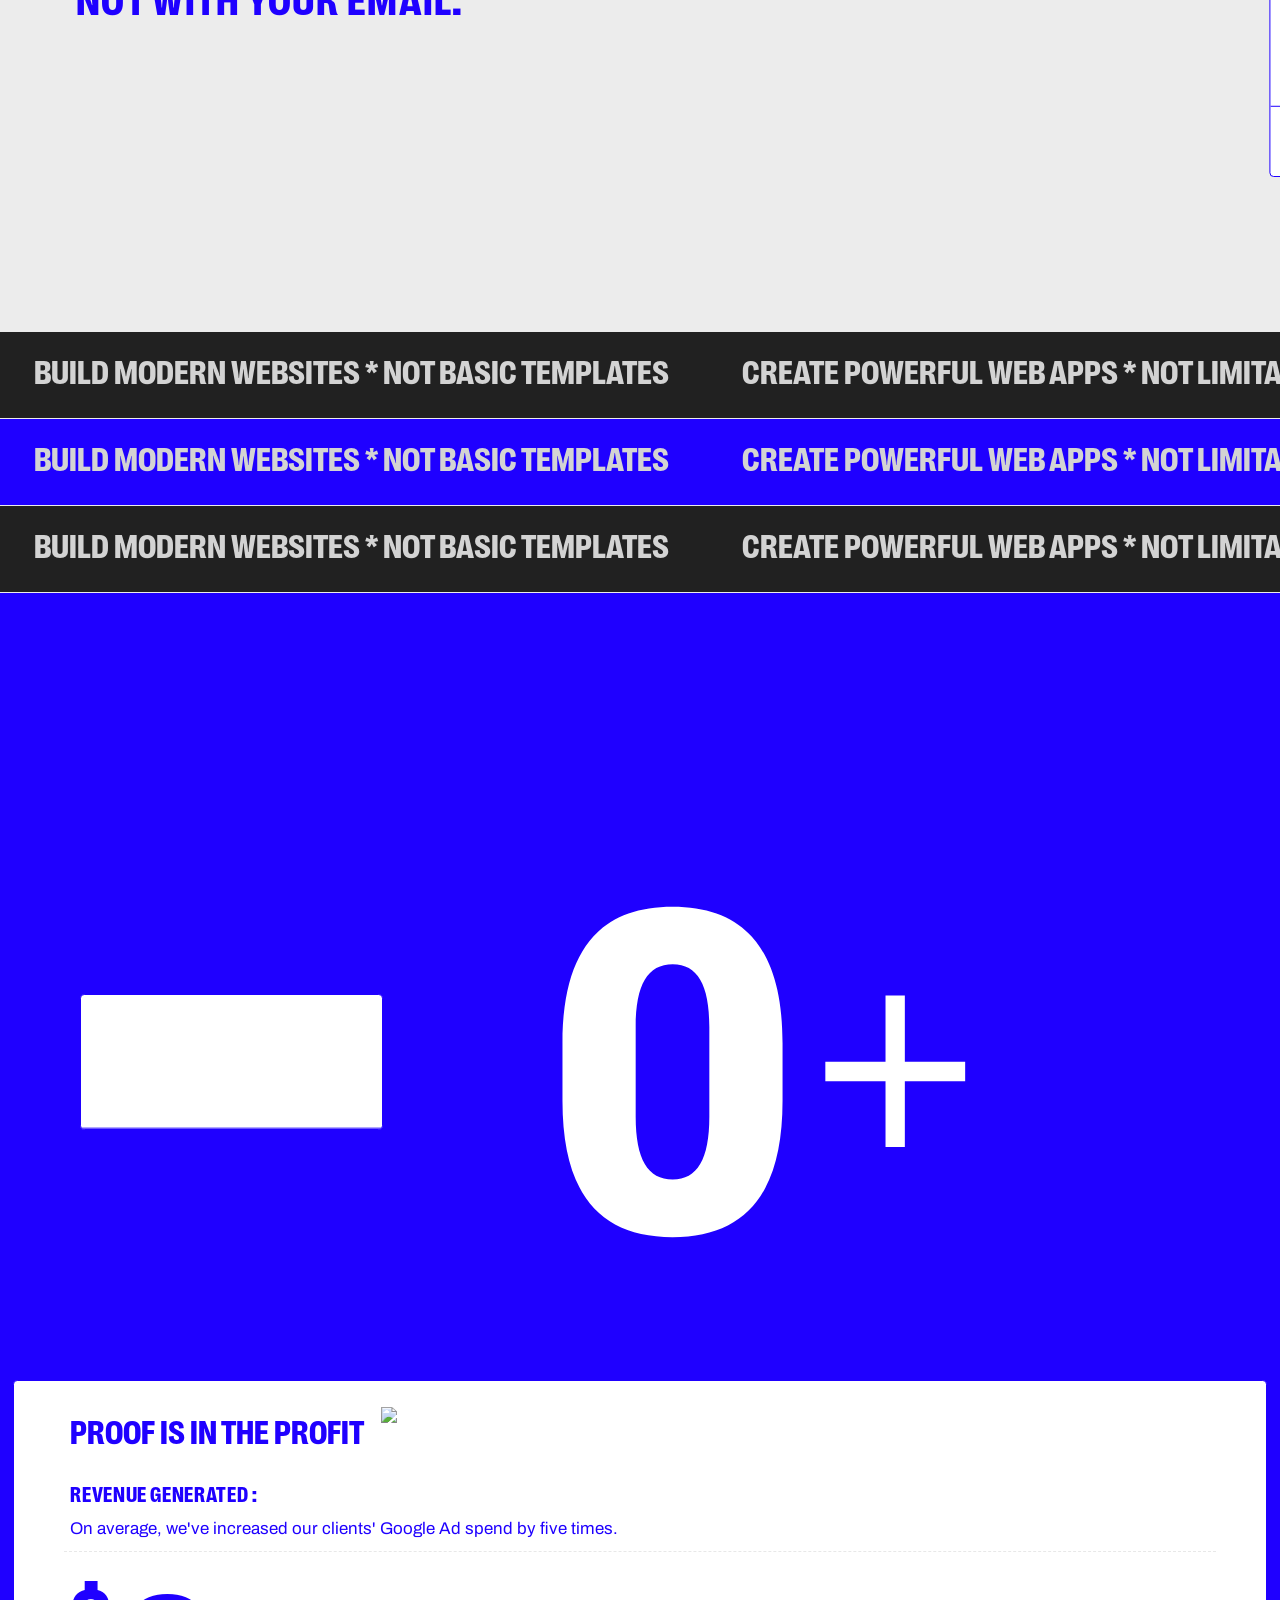
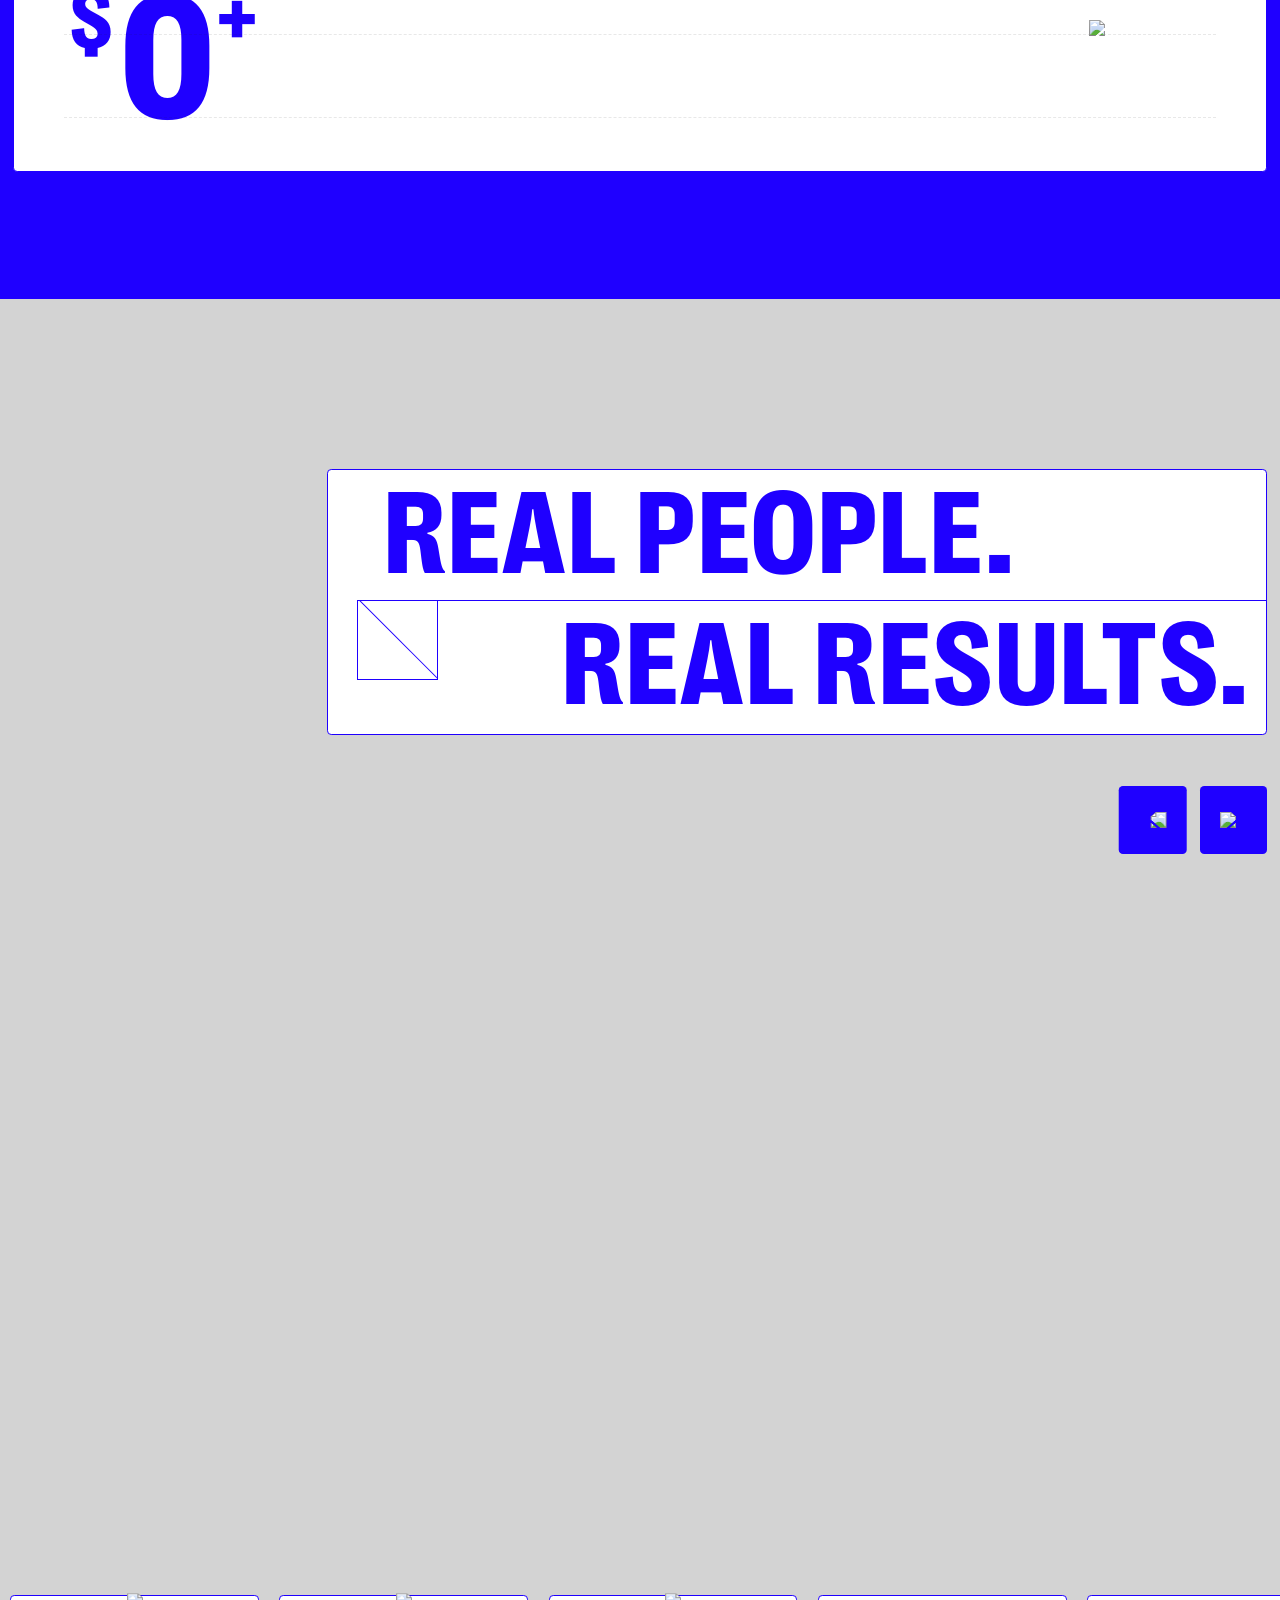
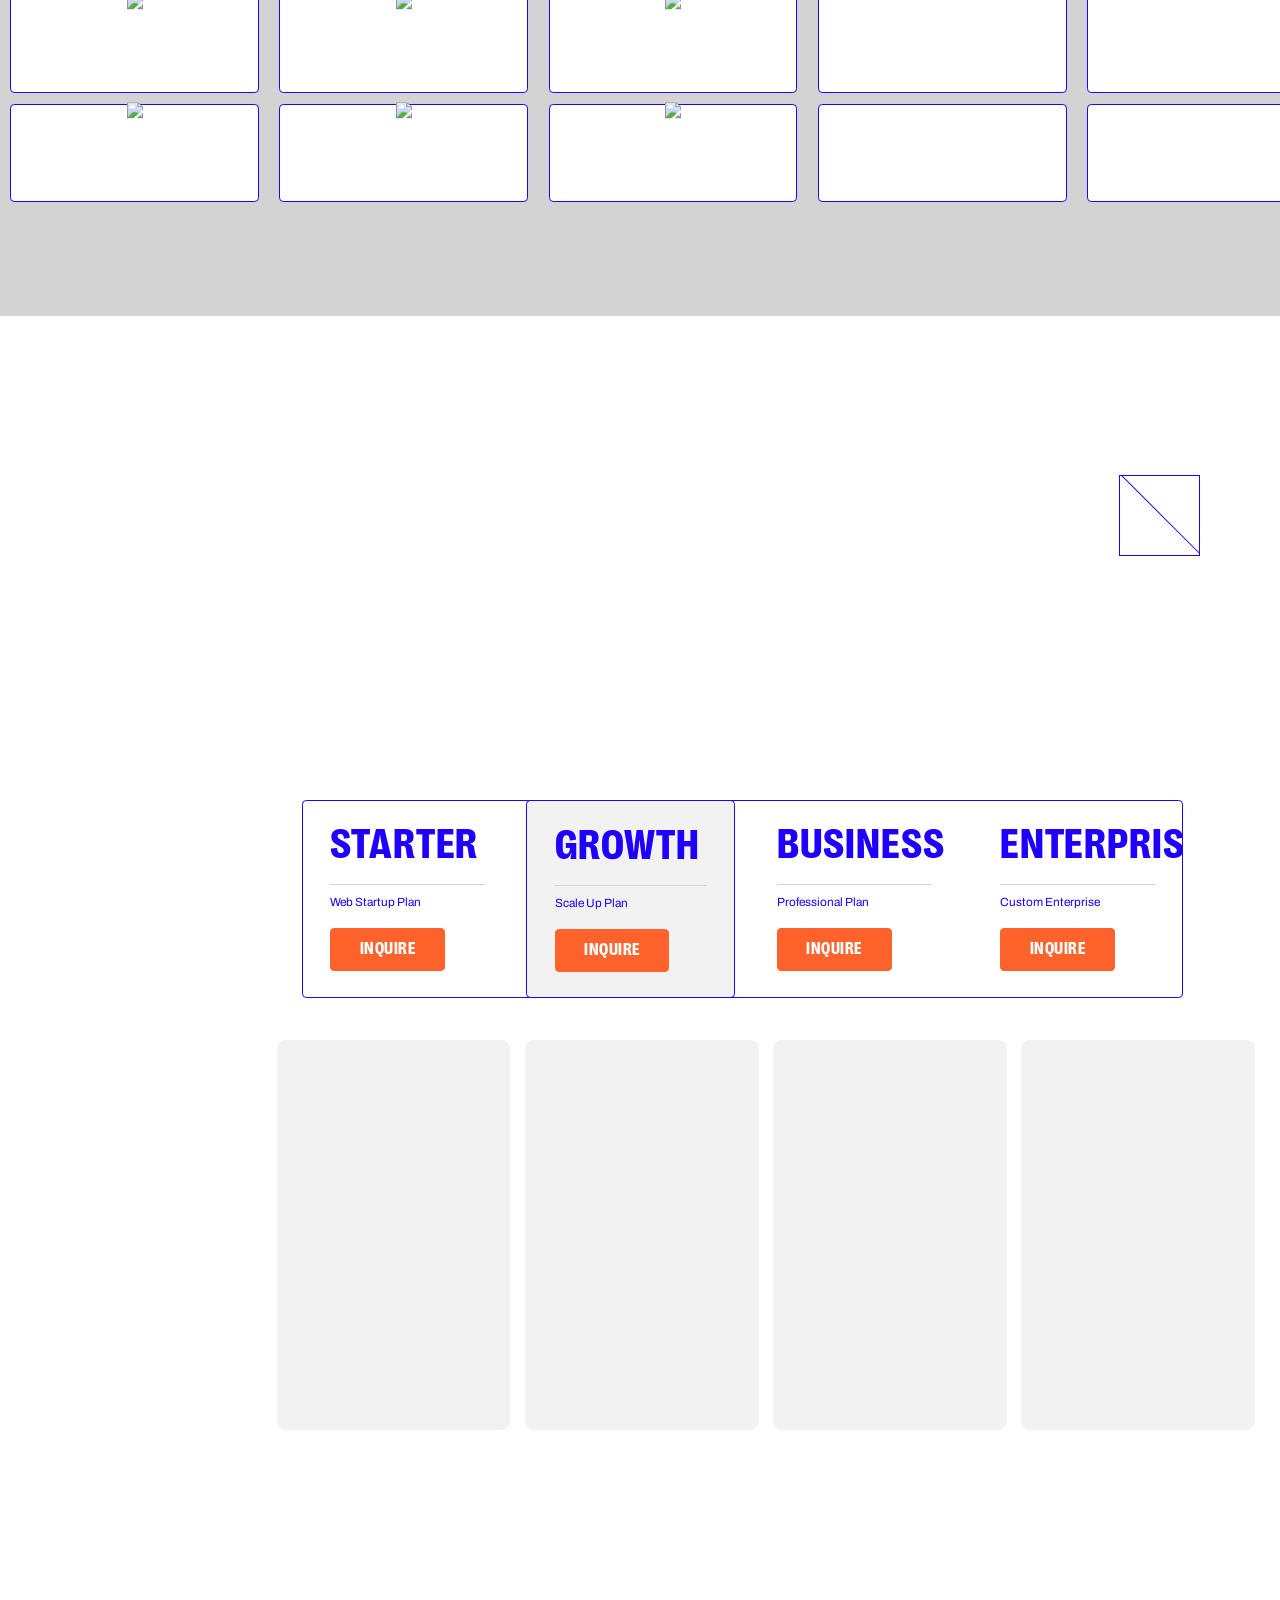
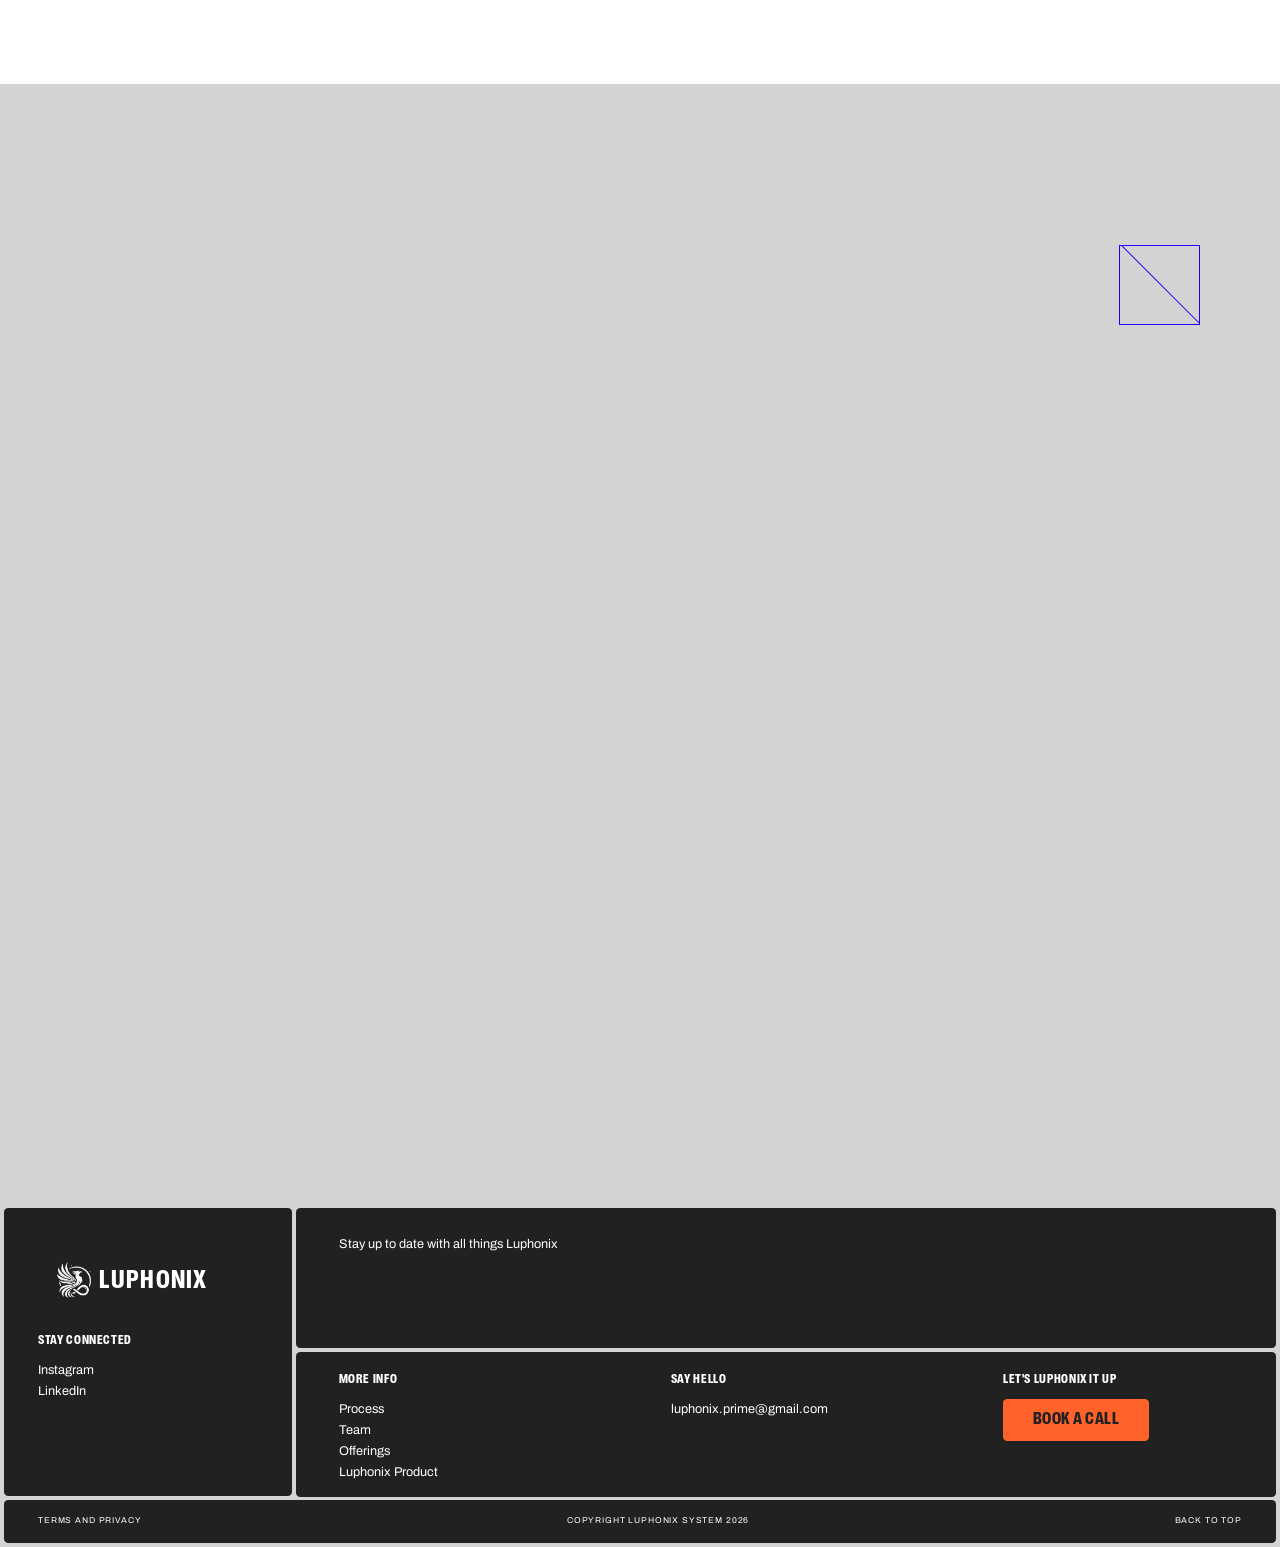
==== commit c6fde814: "refactor: shorten navigation CTA text and apply CSS fixes to prevent button layout clipping" ====
--- a/index.html
+++ b/index.html
@@ -102,8 +102,8 @@
 
         <div class="nav__pageToggle is-visible is-cta" id="nav-page-toggle">
                 <a href="ai.html" class="button nav__pageCta nav__ctaButton button--ai" >
-        <span class="button__inner">Try Luphonix Product</span>
-        <span class="button__inner">Try Luphonix Product</span>
+        <span class="button__inner">Try Luphonix</span>
+        <span class="button__inner">Try Luphonix</span>
     </a>
 
     </div>
--- a/style.css
+++ b/style.css
@@ -246,5 +246,29 @@
     min-height: 4.5rem !important;
     line-height: 1.3 !important;
     padding: 1rem 1.2rem !important;
-  }
-}
+}
+
+/* Fix CTA button text clipping in nav toggle badge */
+.nav__pageToggle.is-cta {
+  width: auto !important;
+  min-width: max-content !important;
+  padding: 0 !important;
+  border: none !important;
+  background: transparent !important;
+}
+.nav__pageCta {
+  position: relative !important;
+  top: auto !important;
+  left: auto !important;
+  -webkit-transform: none !important;
+  transform: none !important;
+  height: 100% !important;
+  padding: 0 2rem !important;
+  pointer-events: auto !important;
+}
+.nav__pageCta .button__inner {
+  font-size: 1.5rem !important;
+  letter-spacing: 0.03em !important;
+  white-space: nowrap !important;
+}
+
--- a/style.css
+++ b/style.css
@@ -246,5 +246,29 @@
     min-height: 4.5rem !important;
     line-height: 1.3 !important;
     padding: 1rem 1.2rem !important;
-  }
-}
+}
+
+/* Fix CTA button text clipping in nav toggle badge */
+.nav__pageToggle.is-cta {
+  width: auto !important;
+  min-width: max-content !important;
+  padding: 0 !important;
+  border: none !important;
+  background: transparent !important;
+}
+.nav__pageCta {
+  position: relative !important;
+  top: auto !important;
+  left: auto !important;
+  -webkit-transform: none !important;
+  transform: none !important;
+  height: 100% !important;
+  padding: 0 2rem !important;
+  pointer-events: auto !important;
+}
+.nav__pageCta .button__inner {
+  font-size: 1.5rem !important;
+  letter-spacing: 0.03em !important;
+  white-space: nowrap !important;
+}
+
